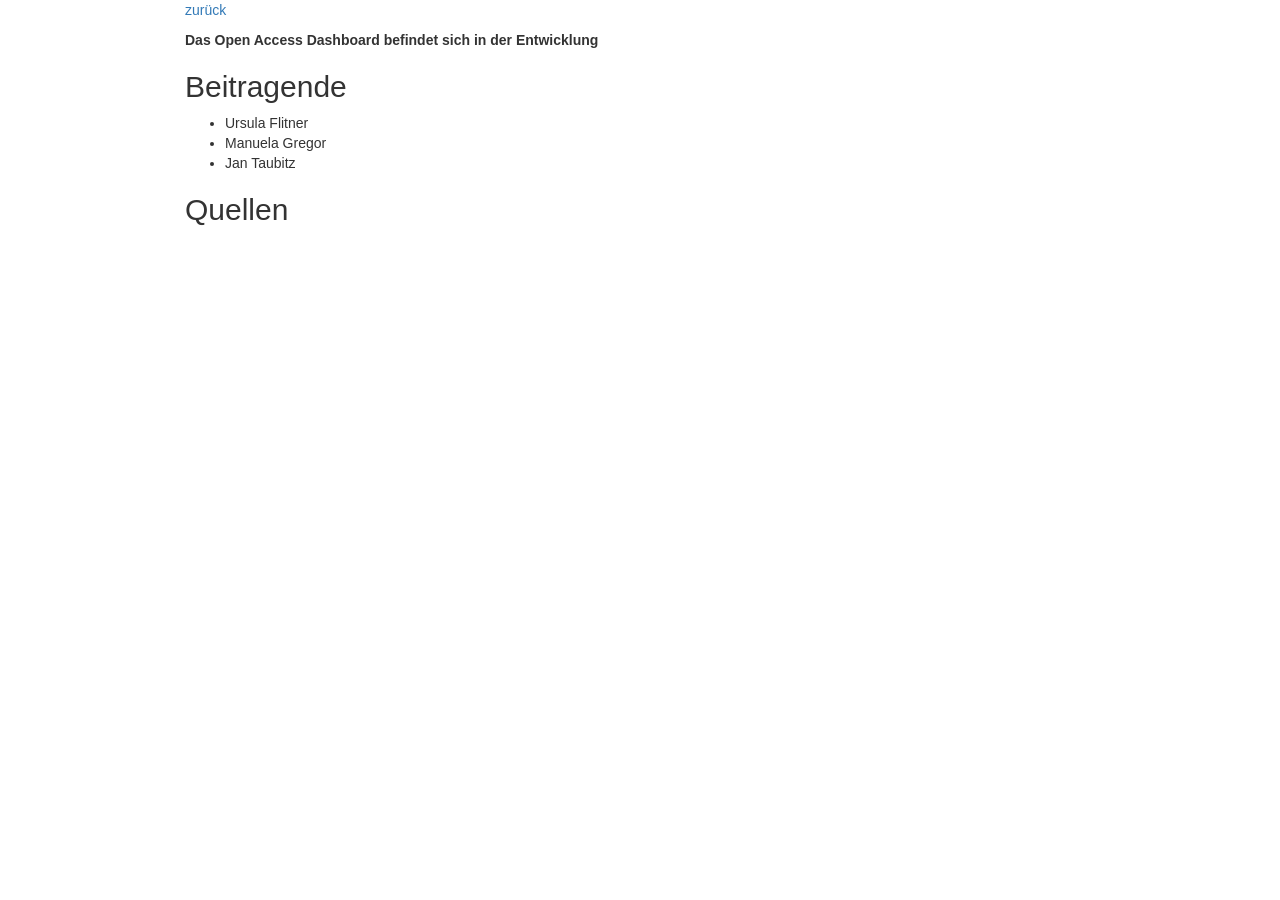
==== about.html @ aa1d2370 "navbar" ====
<!DOCTYPE html>

<html>

<head>

<meta charset="utf-8" />
<meta name="generator" content="pandoc" />
<meta http-equiv="X-UA-Compatible" content="IE=EDGE" />




<title>about.utf8</title>

<script src="[data-uri]"></script>
<script src="[data-uri]"></script>
<meta name="viewport" content="width=device-width, initial-scale=1" />
<link href="data:text/css,html%7Bfont%2Dfamily%3Asans%2Dserif%3B%2Dwebkit%2Dtext%2Dsize%2Dadjust%3A100%25%3B%2Dms%2Dtext%2Dsize%2Dadjust%3A100%25%7Dbody%7Bmargin%3A0%7Darticle%2Caside%2Cdetails%2Cfigcaption%2Cfigure%2Cfooter%2Cheader%2Chgroup%2Cmain%2Cmenu%2Cnav%2Csection%2Csummary%7Bdisplay%3Ablock%7Daudio%2Ccanvas%2Cprogress%2Cvideo%7Bdisplay%3Ainline%2Dblock%3Bvertical%2Dalign%3Abaseline%7Daudio%3Anot%28%5Bcontrols%5D%29%7Bdisplay%3Anone%3Bheight%3A0%7D%5Bhidden%5D%2Ctemplate%7Bdisplay%3Anone%7Da%7Bbackground%2Dcolor%3Atransparent%7Da%3Aactive%2Ca%3Ahover%7Boutline%3A0%7Dabbr%5Btitle%5D%7Bborder%2Dbottom%3A1px%20dotted%7Db%2Cstrong%7Bfont%2Dweight%3A700%7Ddfn%7Bfont%2Dstyle%3Aitalic%7Dh1%7Bmargin%3A%2E67em%200%3Bfont%2Dsize%3A2em%7Dmark%7Bcolor%3A%23000%3Bbackground%3A%23ff0%7Dsmall%7Bfont%2Dsize%3A80%25%7Dsub%2Csup%7Bposition%3Arelative%3Bfont%2Dsize%3A75%25%3Bline%2Dheight%3A0%3Bvertical%2Dalign%3Abaseline%7Dsup%7Btop%3A%2D%2E5em%7Dsub%7Bbottom%3A%2D%2E25em%7Dimg%7Bborder%3A0%7Dsvg%3Anot%28%3Aroot%29%7Boverflow%3Ahidden%7Dfigure%7Bmargin%3A1em%2040px%7Dhr%7Bheight%3A0%3B%2Dwebkit%2Dbox%2Dsizing%3Acontent%2Dbox%3B%2Dmoz%2Dbox%2Dsizing%3Acontent%2Dbox%3Bbox%2Dsizing%3Acontent%2Dbox%7Dpre%7Boverflow%3Aauto%7Dcode%2Ckbd%2Cpre%2Csamp%7Bfont%2Dfamily%3Amonospace%2Cmonospace%3Bfont%2Dsize%3A1em%7Dbutton%2Cinput%2Coptgroup%2Cselect%2Ctextarea%7Bmargin%3A0%3Bfont%3Ainherit%3Bcolor%3Ainherit%7Dbutton%7Boverflow%3Avisible%7Dbutton%2Cselect%7Btext%2Dtransform%3Anone%7Dbutton%2Chtml%20input%5Btype%3Dbutton%5D%2Cinput%5Btype%3Dreset%5D%2Cinput%5Btype%3Dsubmit%5D%7B%2Dwebkit%2Dappearance%3Abutton%3Bcursor%3Apointer%7Dbutton%5Bdisabled%5D%2Chtml%20input%5Bdisabled%5D%7Bcursor%3Adefault%7Dbutton%3A%3A%2Dmoz%2Dfocus%2Dinner%2Cinput%3A%3A%2Dmoz%2Dfocus%2Dinner%7Bpadding%3A0%3Bborder%3A0%7Dinput%7Bline%2Dheight%3Anormal%7Dinput%5Btype%3Dcheckbox%5D%2Cinput%5Btype%3Dradio%5D%7B%2Dwebkit%2Dbox%2Dsizing%3Aborder%2Dbox%3B%2Dmoz%2Dbox%2Dsizing%3Aborder%2Dbox%3Bbox%2Dsizing%3Aborder%2Dbox%3Bpadding%3A0%7Dinput%5Btype%3Dnumber%5D%3A%3A%2Dwebkit%2Dinner%2Dspin%2Dbutton%2Cinput%5Btype%3Dnumber%5D%3A%3A%2Dwebkit%2Douter%2Dspin%2Dbutton%7Bheight%3Aauto%7Dinput%5Btype%3Dsearch%5D%7B%2Dwebkit%2Dbox%2Dsizing%3Acontent%2Dbox%3B%2Dmoz%2Dbox%2Dsizing%3Acontent%2Dbox%3Bbox%2Dsizing%3Acontent%2Dbox%3B%2Dwebkit%2Dappearance%3Atextfield%7Dinput%5Btype%3Dsearch%5D%3A%3A%2Dwebkit%2Dsearch%2Dcancel%2Dbutton%2Cinput%5Btype%3Dsearch%5D%3A%3A%2Dwebkit%2Dsearch%2Ddecoration%7B%2Dwebkit%2Dappearance%3Anone%7Dfieldset%7Bpadding%3A%2E35em%20%2E625em%20%2E75em%3Bmargin%3A0%202px%3Bborder%3A1px%20solid%20silver%7Dlegend%7Bpadding%3A0%3Bborder%3A0%7Dtextarea%7Boverflow%3Aauto%7Doptgroup%7Bfont%2Dweight%3A700%7Dtable%7Bborder%2Dspacing%3A0%3Bborder%2Dcollapse%3Acollapse%7Dtd%2Cth%7Bpadding%3A0%7D%40media%20print%7B%2A%2C%3Aafter%2C%3Abefore%7Bcolor%3A%23000%21important%3Btext%2Dshadow%3Anone%21important%3Bbackground%3A0%200%21important%3B%2Dwebkit%2Dbox%2Dshadow%3Anone%21important%3Bbox%2Dshadow%3Anone%21important%7Da%2Ca%3Avisited%7Btext%2Ddecoration%3Aunderline%7Da%5Bhref%5D%3Aafter%7Bcontent%3A%22%20%28%22%20attr%28href%29%20%22%29%22%7Dabbr%5Btitle%5D%3Aafter%7Bcontent%3A%22%20%28%22%20attr%28title%29%20%22%29%22%7Da%5Bhref%5E%3D%22javascript%3A%22%5D%3Aafter%2Ca%5Bhref%5E%3D%22%23%22%5D%3Aafter%7Bcontent%3A%22%22%7Dblockquote%2Cpre%7Bborder%3A1px%20solid%20%23999%3Bpage%2Dbreak%2Dinside%3Aavoid%7Dthead%7Bdisplay%3Atable%2Dheader%2Dgroup%7Dimg%2Ctr%7Bpage%2Dbreak%2Dinside%3Aavoid%7Dimg%7Bmax%2Dwidth%3A100%25%21important%7Dh2%2Ch3%2Cp%7Borphans%3A3%3Bwidows%3A3%7Dh2%2Ch3%7Bpage%2Dbreak%2Dafter%3Aavoid%7D%2Enavbar%7Bdisplay%3Anone%7D%2Ebtn%3E%2Ecaret%2C%2Edropup%3E%2Ebtn%3E%2Ecaret%7Bborder%2Dtop%2Dcolor%3A%23000%21important%7D%2Elabel%7Bborder%3A1px%20solid%20%23000%7D%2Etable%7Bborder%2Dcollapse%3Acollapse%21important%7D%2Etable%20td%2C%2Etable%20th%7Bbackground%2Dcolor%3A%23fff%21important%7D%2Etable%2Dbordered%20td%2C%2Etable%2Dbordered%20th%7Bborder%3A1px%20solid%20%23ddd%21important%7D%7D%40font%2Dface%7Bfont%2Dfamily%3A%27Glyphicons%20Halflings%27%3Bsrc%3Aurl%28data%3Aapplication%2Fvnd%2Ems%2Dfontobject%3Bbase64%2Cn04AAEFNAAACAAIABAAAAAAABQAAAAAAAAABAJABAAAEAExQAAAAAAAAAAIAAAAAAAAAAAEAAAAAAAAAJxJ%[base64]%2FSEdmjKHUbyow8ATBE40IvWA3vTu8LiABDQ%2BpexwUMcm1SMnNryctQSiI1K5ZnbOlXKmnVV5YvRe6RnNMFNCOs1KNVpn6yZhCJkRtVRNzEufeIq7HgSrcx4S8h%2Fv4vnrrKc6oCNxmSk2uKlZQHBii6iKFoH0746ThvkO1kJHlxjrkxs%2BLWORaDQBEtiYJIR5IB9Bi1UyL4Rmr0BNigNkMzlKQmnofBHviqVzUxwdMb3NdCn69hy%2BpRYVKGVS%2F1tnsqv4LL7wCCPZZAZPT4aCShHjHJVNuXbmMrY5LeQaGnvAkXlVrJgKRAUdFjrWEah9XebPeQMj7KS7DIBAFt8ycgC5PLGUOHSE3ErGZCiViNLL5ZARfywnCoZaKQCu6NuFX42AEeKtKUGnr%2FCm2Cy8tpFhBPMW5Fxi4Qm4TkDWh4IWFDClhU2hRWosUWqcKLlgyXB%2BlSHaWaHiWlBAR8SeSgSPCQxdVQgzUixWKSTrIQEbU94viDctkvX%2BVSjJuUmV8L4CXShI11esnp0pjWNZIyxKHS4wVQ2ime1P4RnhvGw0aDN1OLAXGERsB7buFpFGGBAre4QEQR0HOIO5oYH305G%2BKspT%2FFupEGGafCCwxSe6ZUa%2B073rXHnNdVXE6eWvibUS27XtRzkH838mYLMBmYysZTM0EM3A1fbpCBYFccN1B%2FEnCYu%2FTgCGmr7bMh8GfYL%2BBfcLvB0gRagC09w9elfldaIy%2FhNCBLRgBgtCC7jAF63wLSMAfbfAlEggYU0bUA7ACCJmTDpEmJtI78w4%2FBO7dN7JR7J7ZvbYaUbaILSQsRBiF3HGk5fEg6p9unwLvn98r%2BvnsV%2B372uf1xBLq4qU%2F45fTuqaAP%2BpssmCCCTF0mhEow8ZXZOS8D7Q85JsxZ%2BAzok7B7O%2Ff6J8AzYBySZQB%2FQHYUSA%2BEeQhEWiS6AIQzgcsDiER4MjgMBAWDV4AgQ3g1eBgIdweCQmCjJEMkJ%2BPKRWyFHHmg1Wi%2F6xzUgA0LREoKJChwnQa9B%2B5RQZRB3IlBlkAnxyQNaANwHMowzlYSMCBgnbpzvqpl0iTJNCQidDI9ZrSYNIRBhHtUa5YHMHxyGEik9hDE0AKj72AbTCaxtHPUaKZdAZSnQTyjGqGLsmBStCejApUhg4uBMU6mATujEl%2BKdDPbI6Ag4vLr%2BhjY6lbjBeoLKnZl0UZgRX8gTySOeynZVz1wOq7e1hFGYIq%2BMhrGxDLak0PrwYzSXtcuyhXEhwOYofiW%2BEcI%2Fjw8P6IY6ed%2BetAbuqKp5QIapT77LnAe505lMuqL79a0ut4rWexzFttsOsLDy7zvtQzcq3U1qabe7tB0wHWVXji%2BzDbo8x8HyIRUbXnwUcklFv51fvTymiV%2BMXLSmGH9d9%2BaXpD5X6lao41anWGig7IwIdnoBY2ht%2FpO9mClLo4NdXHAsefqWUKlXJkbqPOFhMoR4aiA1BXqhRNbB2Xwi%2B7u%2FjpAoOpKJ0UX24EsrzMfHXViakCNcKjBxuQX8BO0ZqjJ3xXzf%2B61t2VXOSgJ8xu65QKgtN6FibPmPYsXbJRHHqbgATcSZxBqGiDiU4NNNsYBsKD0MIP%2FOfKnlk%2FLkaid%[base64]%2FgFtuW0wR4cgd%2BZKesSV7QkNE2kw6AV4hoIuC02LGmTomyf8PiO6CZzOTLTPQ%2BHW06H%2Btx%2BbQ8LmDYg1pTFrp2oJXgkZTyeRJZM0C8aE2LpFrNVDuhARsN543%2FFV6klQ6Tv1OoZGXLv0igKrl%2FCmJxRmX7JJbJ998VSIPQRyDBICzl4JJlYHbdql30NvYcOuZ7a10uWRrgoieOdgIm4rlq6vNOQBuqESLbXG5lzdJGHw2m0sDYmODXbYGTfSTGRKpssTO95fothJCjUGQgEL4yKoGAF%2F0SrpUDNn8CBgBcSDQByAeNkCXp4S4Ro2Xh4OeaGRgR66PVOsU8bc6TR5%[base64]%2F1SgRCJ1dk4UdBT7OoyuNgLs0oCd8RnrEIb6QdMxT2QjD4zMrJkfgx5aDMcA4orsTtKCqWb%2FVeyceqa5OGSmB28YwH4rFbkQaLoUN8OQQYnD3w2eXpI4ScQfbCUZiJ4yMOIKLyyTc7BQ4uXUw6Ee6%2FxM%2B4Y67ngNBknxIPwuppgIhFcwJyr6EIj%2BLzNj%2FmfR2vhhRlx0BILZoAYruF0caWQ7YxO66UmeguDREAFHYuC7HJviRgVO6ruJH59h%2FC%2FPkgSle8xNzZJULLWq9JMDTE2fjGE146a1Us6PZDGYle6ldWRqn%2FpdpgHKNGrGIdkRK%2BKPETT9nKT6kLyDI8xd9A1FgWmXWRAIHwZ37WyZHOVyCadJEmMVz0MadMjDrPho%2BEIochkVC2xgGiwwsQ6DMv2P7UXqT4x7CdcYGId2BJQQa85EQKmCmwcRejQ9Bm4oATENFPkxPXILHpMPUyWTI5rjNOsIlmEeMbcOCEqInpXACYQ9DDxmFo9vcmsDblcMtg4tqBerNngkIKaFJmrQAPnq1dEzsMXcwjcHdfdCibcAxxA%2Bq%2Fj9m3LM%2FO7WJka4tSidVCjsvo2lQ%2F2ewyoYyXwAYyr2PlRoR5MpgVmSUIrM3PQxXPbgjBOaDQFIyFMJvx3Pc5RSYj12ySVF9fwFPQu2e2KWVoL9q3Ayv3IzpGHUdvdPdrNUdicjsTQ2ISy7QU3DrEytIjvbzJnAkmANXjAFERA0MUoPF3%2F5KFmW14bBNOhwircYgMqoDpUMcDtCmBE82QM2YtdjVLB4kBuKho%2FbcwQdeboqfQartuU3CsCf%2BcXkgYAqp%2F0Ee3RorAZt0AvvOCSI4JICIlGlsV0bsSid%2FNIEALAAzb6HAgyWHBps6xAOwkJIGcB82CxRQq4sJf3FzA70A%2BTRqcqjEMETCoez3mkPcpnoALs0ugJY8kQwrC%[base64]%2FWDHA60cYFaI%2FPjpzquUqdaYGcIq%2BmLez3WLFFCtNBN2QJcrlcoELgiPku5R5dSlJFaCEqEZle1AQzAKC%2B1SotMcBNyQUFuRHRF6OlimSBgjZeTBCwLyc6A%2BP%2FoFRchXTz5ADknYJHxzrJ5pGuIKRQISU6WyKTBBjD8WozmVYWIsto1AS5rxzKlvJu4E%2FvwOiKxRtCWsDM%2BeTHUrmwrCK5BIfMzGkD%2B0Fk5LzBs0jMYXktNDblB06LMNJ09U8pzSLmo14MS0OMjcdrZ31pyQqxJJpRImlSvfYAK8inkYU52QY2FPEVsjoWewpwhRp5yAuNpkqhdb7ku9Seefl2D0B8SMTFD90xi4CSOwwZy9IKkpMtI3FmFUg3%2FkFutpQGNc3pCR7gvC4sgwbupDu3DyEN%2BW6YGLNM21jpB49irxy9BSlHrVDlnihGKHwPrbVFtc%2Bh1rVQKZduxIyojccZIIcOCmhEnC7UkY68WXKQgLi2JCDQkQWJRQuk60hZp0D3rtCTINSeY9Ej2kIKYfGxwOs4j9qMM7fYZiipzgcf7TamnehqdhsiMiCawXnz4xAbyCkLAx5EGbo3Ax1u3dUIKnTxIaxwQTHehPl3V491H0%2BbC5zgpGz7Io%2BmjdhKlPJ01EeMpM7UsRJMi1nGjmJg35i6bQBAAxjO%2FENJubU2mg3ONySEoWklCwdABETcs7ck3jgiuU9pcKKpbgn%2B3YlzV1FzIkB6pmEDOSSyDfPPlQskznctFji0kpgZjW5RZe6x9kYT4KJcXg0bNiCyif%2BpZACCyRMmYsfiKmN9tSO65F0R2OO6ytlEhY5Sj6uRKfFxw0ijJaAx%2Fk3QgnAFSq27%2F2i4GEBA%2BUvTJKK%2F9eISNvG46Em5RZfjTYLdeD8kdXHyrwId%2FDQZUaMCY4gGbke2C8vfjgV%2FY9kkRQOJIn%2FxM9INZSpiBnqX0Q9GlQPpPKAyO5y%2BW5NMPSRdBCUlmuxl40ZfMCnf2Cp044uI9WLFtCi4YVxKjuRCOBWIb4XbIsGdbo4qtMQnNOQz4XDSui7W%2FN6l54qOynCqD3DpWQ%2BmpD7C40D8BZEWGJX3tlAaZBMj1yjvDYKwCJBa201u6nBKE5UE%2B7QSEhCwrXfbRZylAaAkplhBWX50dumrElePyNMRYUrC99UmcSSNgImhFhDI4BXjMtiqkgizUGCrZ8iwFxU6fQ8GEHCFdLewwxYWxgScAYMdMLmcZR6b7rZl95eQVDGVoUKcRMM1ixXQtXNkBETZkVVPg8LoSrdetHzkuM7DjZRHP02tCxA1fmkXKF3VzfN1pc1cv%2F8lbTIkkYpqKM9VOhp65ktYk%2BQ46myFWBapDfyWUCnsnI00QTBQmuFjMZTcd0V2NQ768Fhpby04k2IzNR1wKabuGJqYWwSly6ocMFGTeeI%2BejsWDYgEvr66QgqdcIbFYDNgsm0x9UHY6SCd5%2B7tpsLpKdvhahIDyYmEJQCqMqtCF6UlrE5GXRmbu%[base64]%2FiOmsLtHSWNUWEGk9hScMPShasUA1AcHOtRZlqMeQ0OzYS9vQvYUjOLrzP07BUAFikcJNMi7gIxEw4pL1G54TcmmmoAQ5s7TGWErJZ2Io4yQ0ljRYhL8H5e62oDtLF8aDpnIvZ5R3GWJyAugdiiJW9hQAVTsnCBHhwu7rkBlBX6r3b7ejEY0k5GGeyKv66v%2B6dg7mcJTrWHbtMywbedYqCQ0FPwoytmSWsL8WTtChZCKKzEF7vP6De4x2BJkkniMgSdWhbeBSLtJZR9CTHetK1xb34AYIJ37OegYIoPVbXgJ%2FqDQK%2BbfCtxQRVKQu77WzOoM6SGL7MaZwCGJVk46aImai9fmam%2BWpHG%2B0BtQPWUgZ7RIAlPq6lkECUhZQ2gqWkMYKcYMYaIc4gYCDFHYa2d1nzp3%2BJ1eCBay8IYZ0wQRKGAqvCuZ%2FUgbQPyllosq%2BXtfKIZOzmeJqRazpmmoP%2F76YfkjzV2NlXTDSBYB04SVlNQsFTbGPk1t%2FI4Jktu0XSgifO2ozFOiwd%2F0SssJDn0dn4xqk4GDTTKX73%2FwQyBLdqgJ%2BWx6AQaba3BA9CKEzjtQYIfAsiYamapq80LAamYjinlKXUkxdpIDk0puXUEYzSalfRibAeDAKpNiqQ0FTwoxuGYzRnisyTotdVTclis1LHRQCy%2FqqL8oUaQzWRxilq5Mi0IJGtMY02cGLD69vGjkj3p6pGePKI8bkBv5evq8SjjyU04vJR2cQXQwSJyoinDsUJHCQ50jrFTT7yRdbdYQMB3MYCb6uBzJ9ewhXYPAIZSXfeEQBZZ3GPN3Nbhh%2FwkvAJLXnQMdi5NYYZ5GHE400GS5rXkOZSQsdZgIbzRnF9ueLnsfQ47wHAsirITnTlkCcuWWIUhJSbpM3wWhXNHvt2xUsKKMpdBSbJnBMcihkoDqAd1Zml%2FR4yrzow1Q2A5G%2Bkzo%2FRhRxQS2lCSDRV8LlYLBOOoo1bF4jwJAwKMK1tWLHlu9i0j4Ig8qVm6wE1DxXwAwQwsaBWUg2pOOol2dHxyt6npwJEdLDDVYyRc2D0HbcbLUJQj8gPevQBUBOUHXPrsAPBERICpnYESeu2OHotpXQxRGlCCtLdIsu23MhZVEoJg8Qumj%2FUMMc34IBqTKLDTp76WzL%2FdMjCxK7MjhiGjeYAC%2Fkj%2FjY%2FRde7hpSM1xChrog6yZ7OWTuD56xBJnGFE%2BpT2ElSyCnJcwVzCjkqeNLfMEJqKW0G7OFIp0G%2B9mh50I9o8k1tpCY0xYqFNIALgIfc2me4n1bmJnRZ89oepgLPT0NTMLNZsvSCZAc3TXaNB07vail36%2FdBySis4m9%2FDR8izaLJW6bWCkVgm5T%2Bius3ZXq4xI%2BGnbveLbdRwF2mNtsrE0JjYc1AXknCOrLSu7Te%2Fr4dPYMCl5qtiHNTn%2BTPbh1jCBHH%2BdMJNhwNgs3nT%2BOhQoQ0vYif56BMG6WowAcHR3DjQolxLzyVekHj00PBAaW7IIAF1EF%2BuRIWyXjQMAs2chdpaKPNaB%2BkSezYt0%2BCA04sOg5vx8Fr7Ofa9sUv87h7SLAUFSzbetCCZ9pmyLt6l6%2FTzoA1%2FZBG9bIUVHLAbi%2FkdBFgYGyGwRQGBpkqCEg2ah9UD6EedEcEL3j4y0BQQCiExEnocA3SZboh%2Bepgd3YsOkHskZwPuQ5OoyA0fTA5AXrHcUOQF%2BzkJHIA7PwCDk1gGVmGUZSSoPhNf%2BTklauz98QofOlCIQ%2FtCD4dosHYPqtPCXB3agggQQIqQJsSkB%2Bqn0rkQ1toJjON%2FOtCIB9RYv3PqRA4C4U68ZMlZn6BdgEvi2ziU%2BTQ6NIw3ej%2BAtDwMGEZk7e2IjxUWKdAxyaw9OCwSmeADTPPleyk6UhGDNXQb%2B%2BW6Uk4q6F7%2Frg6WVTo82IoCxSIsFDrav4EPHphD3u4hR53WKVvYZUwNCCeM4PMBWzK%2BEfIthZOkuAwPo5C5jgoZgn6dUdvx5rIDmd58cXXdKNfw3l%2BwM2UjgrDJeQHhbD7HW2QDoZMCujgIUkk5Fg8VCsdyjOtnGRx8wgKRPZN5dR0zPUyfGZFVihbFRniXZFOZGKPnEQzU3AnD1KfR6weHW2XS6KbPJxUkOTZsAB9vTVp3Le1F8q5l%2BDMcLiIq78jxAImD2pGFw0VHfRatScGlK6SMu8leTmhUSMy8Uhdd6xBiH3Gdman4tjQGLboJfqz6fL2WKHTmrfsKZRYX6BTDjDldKMosaSTLdQS7oDisJNqAUhw1PfTlnacCO8vl8706Km1FROgLDmudzxg%2BEWTiArtHgLsRrAXYWdB0NmToNCJdKm0KWycZQqb%2BMw76Qy29iQ5up%2FX7oyw8QZ75kP5F6iJAJz6KCmqxz8fEa%2FxnsMYcIO%2FvEkGRuMckhr4rIeLrKaXnmIzlNLxbFspOphkcnJdnz%2FChp%2FVlpj2P7jJQmQRwGnltkTV5dbF9fE3%2FfxoSqTROgq9wFUlbuYzYcasE0ouzBo%2BdDCDzxKAfhbAZYxQiHrLzV2iVexnDX%2FQnT1fsT%2Fxuhu1ui5qIytgbGmRoQkeQooO8eJNNZsf0iALur8QxZFH0nCMnjerYQqG1pIfjyVZWxhVRznmmfLG00BcBWJE6hzQWRyFknuJnXuk8A5FRDCulwrWASSNoBtR%2BCtGdkPwYN2o7DOw%2FVGlCZPusRBFXODQdUM5zeHDIVuAJBLqbO%2Ff9Qua%2BpDqEPk230Sob9lEZ8BHiCorjVghuI0lI4JDgHGRDD%2FprQ84B1pVGkIpVUAHCG%2Biz3Bn3qm2AVrYcYWhock4jso5%2BJ7HfHVj4WMIQdGctq3psBCVVzupQOEioBGA2Bk%2BUILT7%2BVoX5mdxxA5fS42gISQVi%2FHTzrgMxu0fY6hE1ocUwwbsbWcezrY2n6S8%2F6cxXkOH4prpmPuFoikTzY7T85C4T2XYlbxLglSv2uLCgFv8Quk%2FwdesUdWPeHYIH0R729JIisN9Apdd4eB10aqwXrPt%2BSu9mA8k8n1sjMwnfsfF2j3jMUzXepSHmZ%2FBfqXvzgUNQQWOXO8YEuFBh4QTYCkOAPxywpYu1VxiDyJmKVcmJPGWk%2Fgc3Pov02StyYDahwmzw3E1gYC9wkupyWfDqDSUMpCTH5e5N8B%2F%2FlHiMuIkTNw4USHrJU67bjXGqNav6PBuQSoqTxc8avHoGmvqNtXzIaoyMIQIiiUHIM64cXieouplhNYln7qgc4wBVAYR104kO%2BCvKqsg4yIUlFNThVUAKZxZt1XA34h3TCUUiXVkZ0w8Hh2R0Z5L0b4LZvPd%2Fp1gi%2F07h8qfwHrByuSxglc9cI4QIg2oqvC%2Fqm0i7tjPLTgDhoWTAKDO2ONW5oe%2B%2FeKB9vZB8K6C25yCZ9RFVMnb6NRdRjyVK57CHHSkJBfnM2%2Fj4ODUwRkqrtBBCrDsDpt8jhZdXoy%2F1BCqw3sSGhgGGy0a5Jw6BP%2FTExoCmNFYjZl248A0osgPyGEmRA%2BfAsqPVaNAfytu0vuQJ7rk3J4kTDTR2AlCHJ5cls26opZM4w3jMULh2YXKpcqGBtuleAlOZnaZGbD6DHzMd6i2oFeJ8z9XYmalg1Szd%2FocZDc1C7Y6vcALJz2lYnTXiWEr2wawtoR4g3jvWUU2Ngjd1cewtFzEvM1NiHZPeLlIXFbBPawxNgMwwAlyNSuGF3zizVeOoC9bag1qRAQKQE%2FEZBWC2J8mnXAN2aTBboZ7HewnObE8CwROudZHmUM5oZ%2FUgd%2FJZQK8lvAm43uDRAbyW8gZ%2BZGq0EVerVGUKUSm%2FIdn8AQHdR4m7bue88WBwft9mSCeMOt1ncBwziOmJYI2ZR7ewNMPiCugmSsE4EyQ%2BQATJG6qORMGd4snEzc6B4shPIo4G1T7PgSm8PY5eUkPdF8JZ0VBtadbHXoJgnEhZQaODPj2gpODKJY5Yp4DOsLBFxWbvXN755KWylJm%2BoOd4zEL9Hpubuy2gyyfxh8oEfFutnYWdfB8PdESLWYvSqbElP9qo3u6KTmkhoacDauMNNjj0oy40DFV7Ql0aZj77xfGl7TJNHnIwgqOkenruYYNo6h724%2BzUQ7%2BvkCpZB%2BpGA562hYQiDxHVWOq0oDQl%2FQsoiY%2BcuI7iWq%2FZIBtHcXJ7kks%2Bh2fCNUPA82BzjnqktNts%2BRLdk1VSu%2BtqEn7QZCCsvEqk6FkfiOYkrsw092J8jsfIuEKypNjLxrKA9kiA19mxBD2suxQKCzwXGws7kEJvlhUiV9tArLIdZW0IORcxEzdzKmjtFhsjKy%2F44XYXdI5noQoRcvjZ1RMPACRqYg2V1%2BOwOepcOknRLLFdYgTkT5UApt%2FJhLM3jeFYprZV%2BZow2g8fP%2BU68hkKFWJj2yBbKqsrp25xkZX1DAjUw52IMYWaOhab8Kp05VrdNftqwRrymWF4OQSjbdfzmRZirK8FMJELEgER2PHjEAN9pGfLhCUiTJFbd5LBkOBMaxLr%2FA1SY9dXFz4RjzoU9ExfJCmx%2FI9FKEGT3n2cmzl2X42L3Jh%2BAbQq6sA%2BSs1kitoa4TAYgKHaoybHUDJ51oETdeI%2F9ThSmjWGkyLi5QAGWhL0BG1UsTyRGRJOldKBrYJeB8ljLJHfATWTEQBXBDnQexOHTB%2BUn44zExFE4vLytcu5NwpWrUxO%2F0ZICUGM7hGABXym0V6ZvDST0E370St9MIWQOTWngeoQHUTdCJUP04spMBMS8LSker9cReVQkULFDIZDFPrhTzBl6sed9wcZQTbL%2BBDqMyaN3RJPh%2Fanbx%2BIv%2BqgQdAa3M9Z5JmvYlh4qop%2BHo1F1W5gbOE9YKLgAnWytXElU4G8GtW47lhgFE6gaSs%2Bgs37sFvi0PPVvA5dnCBgILTwoKd%2F%2BDoL9F6inlM7H4rOTzD79KJgKlZO%2FZgt22UsKhrAaXU5ZcLrAglTVKJEmNJvORGN1vqrcfSMizfpsgbIe9zno%2BgBoKVXgIL%2FVI8dB1O5o%2FR3Suez%2FgD7M781ShjKpIIORM%2FnxG%2BjjhhgPwsn2IoXsPGPqYHXA63zJ07M2GPEykQwJBYLK808qYxuIew4frk52nhCsnCYmXiR6CuapvE1IwRB4%2FQftDbEn%2BAucIr1oxrLabRj9q4ae0%2BfXkHnteAJwXRbVkR0mctVSwEbqhJiMSZUp9DNbEDMmjX22m3ABpkrPQQTP3S1sib5pD2VRKRd%2BeNAjLYyT0hGrdjWJZy24OYXRoWQAIhGBZRxuBFMjjZQhpgrWo8SiFYbojcHO8V5DyscJpLTHyx9Fimassyo5U6WNtquUMYgccaHY5amgR3PQzq3ToNM5ABnoB9kuxsebqmYZm0R9qxJbFXCQ1UPyFIbxoUraTJFDpCk0Wk9GaYJKz%2F6oHwEP0Q14lMtlddQsOAU9zlYdMVHiT7RQP3XCmWYDcHCGbVRHGnHuwzScA0BaSBOGkz3lM8CArjrBsyEoV6Ys4qgDK3ykQQPZ3hCRGNXQTNNXbEb6tDiTDLKOyMzRhCFT%2BmAUmiYbV3YQVqFVp9dorv%2BTsLeCykS2b5yyu8AV7IS9cxcL8z4Kfwp%2BxJyYLv1OsxQCZwTB4a8BZ%2F5EdxTBJthApqyfd9u3ifr%2FWILTqq5VqgwMT9SOxbSGWLQJUUWCVi4k9tho9nEsbUh7U6NUsLmkYFXOhZ0kmamaJLRNJzSj%2Fqn4Mso6zb6iLLBXoaZ6AqeWCjHQm2lztnejYYM2eubnpBdKVLORZhudH3JF1waBJKA9%2BW8EhMj3Kzf0L4vi4k6RoHh3Z5YgmSZmk6ns4fjScjAoL8GoOECgqgYEBYUGFVO4FUv4%2FYtowhEmTs0vrvlD%2FCrisnoBNDAcUi%2FteY7OctFlmARQzjOItrrlKuPO6E2Ox93L4O%2F4DcgV%2FdZ7qR3VBwVQxP1GCieA4RIpweYJ5FoYrHxqRBdJjnqbsikA2Ictbb8vE1GYIo9dacK0REgDX4smy6GAkxlH1yCGGsk%2BtgiDhNKuKu3yNrMdxafmKTF632F8Vx4BNK57GvlFisrkjN9WDAtjsWA0ENT2e2nETUb%2Fn7qwhvGnrHuf5bX6Vh%2Fn3xffU3PeHdR%2BFA92i6ufT3AlyAREoNDh6chiMWTvjKjHDeRhOa9YkOQRq1vQXEMppAQVwHCuIcV2g5rBn6GmZZpTR7vnSD6ZmhdSl176gqKTXu5E%2BYbfL0adwNtHP7dT7t7b46DVZIkzaRJOM%2BS6KcrzYVg%2BT3wSRFRQashjfU18NutrKa%2F7PXbtuJvpIjbgPeqd%2BpjmRw6YKpnANFSQcpzTZgpSNJ6J7uiagAbir%2F8tNXJ%2FOsOnRh6iuIexxrmkIneAgz8QoLmiaJ8sLQrELVK2yn3wOHp57BAZJhDZjTBzyoRAuuZ4eoxHruY1pSb7qq79cIeAdOwin4GdgMeIMHeG%2BFZWYaiUQQyC5b50zKjYw97dFjAeY2I4Bnl105Iku1y0lMA1ZHolLx19uZnRdILcXKlZGQx%2FGdEqSsMRU1BIrFqRcV1qQOOHyxOLXEGcbRtAEsuAC2V4K3p5mFJ22IDWaEkk9ttf5Izb2LkD1MnrSwztXmmD%2FQi%2FEmVEFBfiKGmftsPwVaIoZanlKndMZsIBOskFYpDOq3QUs9aSbAAtL5Dbokus2G4%2FasthNMK5UQKCOhU97oaOYNGsTah%2BjfCKsZnTRn5TbhFX8ghg8CBYt%2FBjeYYYUrtUZ5jVij%2Fop7V5SsbA4mYTOwZ46hqdpbB6Qvq3AS2HHNkC15pTDIcDNGsMPXaBidXYPHc6PJAkRh29Vx8KcgX46LoUQBhRM%2B3SW6Opll%2FwgxxsPgKJKzr5QCmwkUxNbeg6Wj34SUnEzOemSuvS2OetRCO8Tyy%2BQbSKVJcqkia%2BGvDefFwMOmgnD7h81TUtMn%2BmRpyJJ349HhAnoWFTejhpYTL9G8N2nVg1qkXBeoS9Nw2fB27t7trm7d%2FQK7Cr4uoCeOQ7%2F8JfKT77KiDzLImESHw%2F0wf73QeHu74hxv7uihi4fTX%2BXEwAyQG3264dwv17aJ5N335Vt9sdrAXhPOAv8JFvzqyYXwfx8WYJaef1gMl98JRFyl5Mv5Uo%2FoVH5ww5OzLFsiTPDns7fS6EURSSWd%2F92BxMYQ8sBaH%2Bj%2BwthQPdVgDGpTfi%2BJQIWMD8xKqULliRH01rTeyF8x8q%2FGBEEEBrAJMPf25UQwi0b8tmqRXY7kIvNkzrkvRWLnxoGYEJsz8u4oOyMp8cHyaybb1HdMCaLApUE%2B%2F7xLIZGP6H9xuSEXp1zLIdjk5nBaMuV%2FyTDRRP8Y2ww5RO6d2D94o%2B6ucWIqUAvgHIHXhZsmDhjVLczmZ3ca0Cb3PpKwt2UtHVQ0BgFJsqqTsnzZPlKahRUkEu4qmkJt%2Bkqdae76ViWe3STan69yaF9%2BfESD2lcQshLHWVu4ovItXxO69bqC5p1nZLvI8NdQB9s9UNaJGlQ5mG947ipdDA0eTIw%2FA1zEdjWquIsQXXGIVEH0thC5M%2BW9pZe7IhAVnPJkYCCXN5a32HjN6nsvokEqRS44tGIs7s2LVTvcrHAF%2BRVmI8L4HUYk4x%2B67AxSMJKqCg8zrGOgvK9kNMdDrNiUtSWuHFpC8%2Fp5qIQrEo%2FH%2B1l%2F0cAwQ2nKmpWxKcMIuHY44Y6DlkpO48tRuUGBWT0FyHwSKO72Ud%2BtJUfdaZ4CWNijzZtlRa8%2BCkmO%2FEwHYfPZFU%2FhzjFWH7vnzHRMo%2BaF9u8qHSAiEkA2HjoNQPEwHsDKOt6hOoK3Ce%2F%2B%2F9boMWDa44I6FrQhdgS7OnNaSzwxWKZMcyHi6LN4WC6sSj0qm2PSOGBTvDs%2FGWJS6SwEN%2FULwpb4LQo9fYjUfSXRwZkynUazlSpvX9e%2BG2zor8l%2BYaMxSEomDdLHGcD6YVQPegTaA74H8%2BV4WvJkFUrjMLGLlvSZQWvi8%2FQA7yzQ8GPno%2F%2F5SJHRP%2FOqKObPCo81s%2F%2B6WgLqykYpGAgQZhVDEBPXWgU%2FWzFZjKUhSFInufPRiMAUULC6T11yL45ZrRoB4DzOyJShKXaAJIBS9wzLYIoCEcJKQW8GVCx4fihqJ6mshBUXSw3wWVj3grrHQlGNGhIDNNzsxQ3M%2BGWn6ASobIWC%2BLbYOC6UpahVO13Zs2zOzZC8z7FmA05JhUGyBsF4tsG0drcggIFzgg%2Fkpf3%2BCnAXKiMgIE8Jk%2FMhpkc8DUJEUzDSnWlQFme3d0sHZDrg7LavtsEX3cHwjCYA17pMTfx8Ajw9hHscN67hyo%2BRJQ4458RmPywXykkVcW688oVUrQhahpPRvTWPnuI0B%2BSkQu7dCyvLRyFYlC1LG1gRCIvn3rwQeINzZQC2KXq31FaR9UmVV2QeGVqBHjmE%2BVMd3b1fhCynD0pQNhCG6%2FWCDbKPyE7NRQzL3BzQAJ0g09aUzcQA6mUp9iZFK6Sbp%2FYbHjo%2B%2B7%2FWj8S4YNa%2BZdqAw1hDrKWFXv9%2BzaXpf8ZTDSbiqsxnwN%2FCzK5tPkOr4tRh2kY3Bn9JtalbIOI4b3F7F1vPQMfoDcdxMS8CW9m%2FNCW%2FHILTUVWQIPiD0j1A6bo8vsv6P1hCESl2abrSJWDrq5sSzUpwoxaCU9FtJyYH4QFMxDBpkkBR6kn0LMPO%2B5EJ7Z6bCiRoPedRZ%2FP0SSdii7ZnPAtVwwHUidcdyspwncz5uq6vvm4IEDbJVLUFCn%2FLvIHfooUBTkFO130FC7CmmcrKdgDJcid9mvVzsDSibOoXtIf9k6ABle3PmIxejodc4aob0QKS432srrCMndbfD454q52V01G4q913mC5HOsTzWF4h2No1av1VbcUgWAqyoZl%2B11PoFYnNv2HwAODeNRkHj%2B8SF1fcvVBu6MrehHAZK1Gm69ICcTKizykHgGFx7QdowTVAsYEF2tVc0Z6wLryz2FI1sc5By2znJAAmINndoJiB4sfPdPrTC8RnkW7KRCwxC6YvXg5ahMlQuMpoCSXjOlBy0Kij%2BbsCYPbGp8BdCBiLmLSAkEQRaieWo1SYvZIKJGj9Ur%2FeWHjiB7SOVdqMAVmpBvfRiebsFjger7DC%2B8kRFGtNrTrnnGD2GAJb8rQCWkUPYHhwXsjNBSkE6lGWUj5QNhK0DMNM2l%2BkXRZ0KLZaGsFSIdQz%2FHXDxf3%2FTE30%2BDgBKWGWdxElyLccJfEpjsnszECNoDGZpdwdRgCixeg9L4EPhH%2BRptvRMVRaahu4cySjS3P5wxAUCPkmn%2BrhyASpmiTaiDeggaIxYBmtLZDDhiWIJaBgzfCsAGUF1Q1SFZYyXDt9skCaxJsxK2Ms65dmdp5WAZyxik%2FzbrTQk5KmgxCg%2Ff45L0jywebOWUYFJQAJia7XzCV0x89rpp%2Ff3AVWhSPyTanqmik2SkD8A3Ml4NhIGLAjBXtPShwKYfi2eXtrDuKLk4QlSyTw1ftXgwqA2jUuopDl%2B5tfUWZNwBpEPXghzbBggYCw%2Fdhy0ntds2yeHCDKkF%2FYxQjNIL%2FF%2F37jLPHCKBO9ibwYCmuxImIo0ijV2Wbg3kSN2psoe8IsABv3RNFaF9uMyCtCYtqcD%2BqNOhwMlfARQUdJ2tUX%2BMNJqOwIciWalZsmEjt07tfa8ma4cji9sqz%2BQ9hWfmMoKEbIHPOQORbhQRHIsrTYlnVTNvcq1imqmmPDdVDkJgRcTgB8Sb6epCQVmFZe%2BjGDiNJQLWnfx%2BdrTKYjm0G8yH0ZAGMWzEJhUEQ4Maimgf%2Fbkvo8PLVBsZl152y5S8%2BHRDfZIMCbYZ1WDp4yrdchOJw8k6R%2B%2F2pHmydK4NIK2PHdFPHtoLmHxRDwLFb7eB%2BM4zNZcB9NrAgjVyzLM7xyYSY13ykWfIEEd2n5%2FiYp3ZdrCf7fL%2Ben%2BsIJu2W7E30MrAgZBD1rAAbZHPgeAMtKCg3NpSpYQUDWJu9bT3V7tOKv%2BNRiJc8JAKqqgCA%2FPNRBR7ChpiEulyQApMK1AyqcWnpSOmYh6yLiWkGJ2mklCSPIqN7UypWj3dGi5MvsHQ87MrB4VFgypJaFriaHivwcHIpmyi5LhNqtem4q0n8awM19Qk8BOS0EsqGscuuydYsIGsbT5GHnERUiMpKJl4ON7qjB4fEqlGN%2FhCky89232UQCiaeWpDYCJINXjT6xl4Gc7DxRCtgV0i1ma4RgWLsNtnEBRQFqZggCLiuyEydmFd7WlogpkCw5G1x4ft2psm3KAREwVwr1Gzl6RT7FDAqpVal34ewVm3VH4qn5mjGj%2BbYL1NgfLNeXDwtmYSpwzbruDKpTjOdgiIHDVQSb5%2FzBgSMbHLkxWWgghIh9QTFSDILixVwg0Eg1puooBiHAt7DzwJ7m8i8%2Fi%2BjHvKf0QDnnHVkVTIqMvIQImOrzCJwhSR7qYB5gSwL6aWL9hERHCZc4G2%2BJrpgHNB8eCCmcIWIQ6rSdyPCyftXkDlErUkHafHRlkOIjxGbAktz75bnh50dU7YHk%2BMz7wwstg6RFZb%2BTZuSOx1qqP5C66c0mptQmzIC2dlpte7vZrauAMm%2F7RfBYkGtXWGiaWTtwvAQiq2oD4YixPLXE2khB2FRaNRDTk%2B9sZ6K74Ia9VntCpN4BhJGJMT4Z5c5FhSepRCRWmBXqx%2BwhVZC4me4saDs2iNqXMuCl6iAZflH8fscC1sTsy4PHeC%2BXYuqMBMUun5YezKbRKmEPwuK%2BCLzijPEQgfhahQswBBLfg%[base64]%2BRCMlDDbElcjaROLDoualmUIQ88Kekk3iM4OQrADcxi3rJguS4MOIBIgKgXrjd1WkbCdqxJk%2F4efRIFsavZA7KvvJQqp3Iid5Z0NFc5aiMRzGN3vrpBzaMy4JYde3wr96PjN90AYOIbyp6T4zj8LoE66OGcX1Ef4Z3KoWLAUF4BTg7ug%2FAbkG5UNQXAMkQezujSHeir2uTThgd3gpyzDrbnEdDRH2W7U6PeRvBX1ZFMP5RM%2BZu6UUZZD8hDPHldVWntTCNk7To8IeOW9yn2wx0gmurwqC60AOde4r3ETi5pVMSDK8wxhoGAoEX9NLWHIR33VbrbMveii2jAJlrxwytTHbWNu8Y4N8vCCyZjAX%2FpcsfwXbLze2%2BD%2Bu33OGBoJyAAL3jn3RuEcdp5If8O%2Ba4NKWvxOTyDltG0IWoHhwVGe7dKkCWFT%2B%2Btm%2BhaBCikRUUMrMhYKZJKYoVuv%2FbsJzO8DwfVIInQq3g3BYypiz8baogH3r3GwqCwFtZnz4xMjAVOYnyOi5HWbFA8n0qz1OjSpHWFzpQOpvkNETZBGpxN8ybhtqV%2FDMUxd9uFZmBfKXMCn%2FSqkWJyKPnT6lq%2B4zBZni6fYRByJn6OK%2BOgPBGRAJluwGSk4wxjOOzyce%2FPKODwRlsgrVkdcsEiYrqYdXo0Er2GXi2GQZd0tNJT6c9pK1EEJG1zgDJBoTVuCXGAU8BKTvCO%2FcEQ1Wjk3Zzuy90JX4m3O5IlxVFhYkSUwuQB2up7jhvkm%2BbddRQu5F9s0XftGEJ9JSuSk%2BZachCbdU45fEqbugzTIUokwoAKvpUQF%2FCvLbWW5BNQFqFkJg2f30E%2F48StNe5QwBg8zz3YAJ82FZoXBxXSv4QDooDo79NixyglO9AembuBcx5Re3CwOKTHebOPhkmFC7wNaWtoBhFuV4AkEuJ0J%2B1pT0tLkvFVZaNzfhs%2FKd3%2BA9YsImlO4XK4vpCo%2FelHQi%2F9gkFg07xxnuXLt21unCIpDV%2BbbRxb7FC6nWYTsMFF8%2B1LUg4JFjVt3vqbuhHmDKbgQ4e%2BRGizRiO8ky05LQGMdL2IKLSNar0kNG7lHJMaXr5mLdG3nykgj6vB%2FKVijd1ARWkFEf3yiUw1v%2FWaQivVUpIDdSNrrKbjO5NPnxz6qTTGgYg03HgPhDrCFyYZTi3XQw3HXCva39mpLNFtz8AiEhxAJHpWX13gCTAwgm9YTvMeiqetdNQv6IU0hH0G%2BZManTqDLPjyrOse7WiiwOJCG%[base64]%2F6gQKuihPtiUtlCQVPohUgzfezTg8o1b3n9pNZeco1QucaoXe40Fa5JYhqdTspFmxGtW9h5ezLFZs3j%2FN46f%2BS2rjYNC2JySXrnSAFhvAkz9a5L3pza8eYKHNoPrvBRESpxYPJdKVUxBE39nJ1chrAFpy4MMkf0qKgYALctGg1DQI1kIymyeS2AJNT4X240d3IFQb%2F0jQbaHJ2YRK8A%2Bls6WMhWmpCXYG5jqapGs5%2FeOJErxi2%2F2KWVHiPellTgh%2FfNl%2F2KYPKb7DUcAg%2BmCOPQFCiU9Mq%2FWLcU1xxC8aLePFZZlE%2BPCLzf7ey46INWRw2kcXySR9FDgByXzfxiNKwDFbUSMMhALPFSedyjEVM5442GZ4hTrsAEvZxIieSHGSgkwFh%2FnFNdrrFD4tBH4Il7fW6ur4J8Xaz7RW9jgtuPEXQsYk7gcMs2neu3zJwTyUerHKSh1iTBkj2YJh1SSOZL5pLuQbFFAvyO4k1Hxg2h99MTC6cTUkbONQIAnEfGsGkNFWRbuRyyaEZInM5pij73EA9rPIUfU4XoqQpHT9THZkW%2BoKFLvpyvTBMM69tN1Ydwv1LIEhHsC%2BueVG%2Bw%2BkyCPsvV3erRikcscHjZCkccx6VrBkBRusTDDd8847GA7p2Ucy0y0HdSRN6YIBciYa4vuXcAZbQAuSEmzw%2BH%2FAuOx%2BaH%2BtBL88H57D0MsqyiZxhOEQkF%2F8DR1d2hSPMj%2FsNOa5rxcUnBgH8ictv2J%2Bcb4BA4v3MCShdZ2vtK30vAwkobnEWh7rsSyhmos3WC93Gn9C4nnAd%2FPjMMtQfyDNZsOPd6XcAsnBE%2FmRHtHEyJMzJfZFLE9OvQa0i9kUmToJ0ZxknTgdl%2FXPV8xoh0K7wNHHsnBdvFH3sv52lU7UFteseLG%2FVanIvcwycVA7%2BBE1Ulyb20BvwUWZcMTKhaCcmY3ROpvonVMV4N7yBXTL7IDtHzQ4CCcqF66LjF3xUqgErKzolLyCG6Kb7irP%2FMVTCCwGRxfrPGpMMGvPLgJ881PHMNMIO09T5ig7AzZTX%2F5PLlwnJLDAPfuHynSGhV4tPqR3gJ4kg4c06c%2FF1AcjGytKm2Yb5jwMotF7vro4YDLWlnMIpmPg36NgAZsGA0W1spfLSue4xxat0Gdwd0lqDBOgIaMANykwwDKejt5YaNtJYIkrSgu0KjIg0pznY0SCd1qlC6R19g97UrWDoYJGlrvCE05J%2F5wkjpkre727p5PTRX5FGrSBIfJqhJE%2FIS876PaHFkx9pGTH3oaY3jJRvLX9Iy3Edoar7cFvJqyUlOhAEiOSAyYgVEGkzHdug%2BoRHIEOXAExMiTSKU9A6nmRC8mp8iYhwWdP2U%[base64]%2FBQQp1sWlNolpIu4ekxUTBV7NmxOFKEBmmN%2BnA7pvF78%2FRII5ZHA09OAiE%2F66MF6HQ%2BqVEJCHxwymukkNvzqHEh52dULPbVasfQMgTDyBZzx4007YiKdBuUauQOt27Gmy8ISclPmEUCIcuLbkb1mzQSqIa3iE0PJh7UMYQbkpe%2BhXjTJKdldyt2mVPwywoODGJtBV1lJTgMsuSQBlDMwhEKIfrvsxGQjHPCEfNfMAY2oxvyKcKPUbQySkKG6tj9AQyEW3Q5rpaDJ5Sns9ScLKeizPRbvWYAw4bXkrZdmB7CQopCH8NAmqbuciZChHN8lVGaDbCnmddnqO1PQ4ieMYfcSiBE5zzMz%2BJV%2F4eyzrzTEShvqSGzgWimkNxLvUj86iAwcZuIkqdB0VaIB7wncLRmzHkiUQpPBIXbDDLHBlq7vp9xwuC9AiNkIptAYlG7Biyuk8ILdynuUM1cHWJgeB%2BK3wBP%2FineogxkvBNNQ4AkW0hvpBOQGFfeptF2YTR75MexYDUy7Q%2F9uocGsx41O4IZhViw%2F2FvAEuGO5g2kyXBUijAggWM08bRhXg5ijgMwDJy40QeY%2FcQpUDZiIzmvskQpO5G1zyGZA8WByjIQU4jRoFJt56behxtHUUE%2Fom7Rj2psYXGmq3llVOCgGYKNMo4pzwntITtapDqjvQtqpjaJwjHmDzSVGLxMt12gEXAdLi%2FcaHSM3FPRGRf7dB7YC%2BcD2ho6oL2zGDCkjlf%2FDFoQVl8GS%2F56wur3rdV6ggtzZW60MRB3g%2BU1W8o8cvqIpMkctiGVMzXUFI7FacFLrgtdz4mTEr4aRAaQ2AFQaNeG7GX0yOJgMRYFziXdJf24kg%2FgBQIZMG%2FYcPEllRTVNoDYR6oSJ8wQNLuihfw81UpiKPm714bZX1KYjcXJdfclCUOOpvTxr9AAJevTY4HK%2FG7F3mUc3GOAKqh60zM0v34v%2BELyhJZqhkaMA8UMMOU90f8RKEJFj7EqepBVwsRiLbwMo1J2zrE2UYJnsgIAscDmjPjnzI8a719Wxp757wqmSJBjXowhc46QN4RwKIxqEE6E5218OeK7RfcpGjWG1jD7qND%2B%2FGTk6M56Ig4yMsU6LUW1EWE%2BfIYycVV1thldSlbP6ltdC01y3KUfkobkt2q01YYMmxpKRvh1Z48uNKzP%2FIoRIZ%2FF6buOymSnW8gICitpJjKWBscSb9JJKaWkvEkqinAJ2kowKoqkqZftRqfRQlLtKoqvTRDi2vg%2FRrPD%2Fd3a09J8JhGZlEkOM6znTsoMCsuvTmywxTCDhw5dd0GJOHCMPbsj3QLkTE3MInsZsimDQ3HkvthT7U9VA4s6G07sID0FW4SHJmRGwCl%2BMu4xf0ezqeXD2PtPDnwMPo86sbwDV%2B9PWcgFcARUVYm3hrFQrHcgMElFGbSM2A1zUYA3baWfheJp2AINmTJLuoyYD%2FOwA4a6V0ChBN97E8YtDBerUECv0u0TlxR5yhJCXvJxgyM73Bb6pyq0jTFJDZ4p1Am1SA6sh8nADd1hAcGBMfq4d%2FUfwnmBqe0Jun1n1LzrgKuZMAnxA3NtCN7Klf4BH%2B14B7ibBmgt0TGUafVzI4uKlpF7v8NmgNjg90D6QE3tbx8AjSAC%2BOA1YJvclyPKgT27QpIEgVYpbPYGBsnyCNrGz9XUsCHkW1QAHgL2STZk12QGqmvAB0NFteERkvBIH7INDsNW9KKaAYyDMdBEMzJiWaJHZALqDxQDWRntumSDPcplyFiI1oDpT8wbwe01AHhW6%2BvAUUBoGhY3CT2tgwehdPqU%2F4Q7ZLYvhRl%2FogOvR9O2%2BwkkPKW5vCTjD2fHRYXONCoIl4Jh1bZY0ZE1O94mMGn%2FdFSWBWzQ%2FVYk%2BGezi46RgiDv3EshoTmMSlioUK6MQEN8qeyK6FRninyX8ZPeUWjjbMJChn0n%2FyJvrq5bh5UcCAcBYSafTFg7p0jDgrXo2QWLb3WpSOET%2FHh4oSadBTvyDo10IufLzxiMLAnbZ1vcUmj3w7BQuIXjEZXifwukVxrGa9j%2BDXfpi12m1RbzYLg9J2wFergEwOxFyD0%2FJstNK06ZN2XdZSGWxcJODpQHOq4iKqjqkJUmPu1VczL5xTGUfCgLEYyNBCCbMBFT%2FcUP6pE%2FmujnHsSDeWxMbhrNilS5MyYR0nJyzanWXBeVcEQrRIhQeJA6Xt4f2eQESNeLwmC10WJVHqwx8SSyrtAAjpGjidcj1E2FYN0LObUcFQhafUKTiGmHWRHGsFCB%2BHEXgrzJEB5bp0QiF8ZHh11nFX8AboTD0PS4O1LqF8XBks2MpjsQnwKHF6HgaKCVLJtcr0XjqFMRGfKv8tmmykhLRzu%2BvqQ02%2BKpJBjaLt9ye1Ab%2BBbEBhy4EVdIJDrL2naV0o4wU8YZ2Lq04FG1mWCKC%2BUwkXOoAjneU%2FxHplMQo2cXUlrVNqJYczgYlaOEczVCs%2FOCgkyvLmTmdaBJc1iBLuKwmr6qtRnhowngsDxhzKFAi02tf8bmET8BO27ovJKF1plJwm3b0JpMh38%2BxsrXXg7U74QUM8ZCIMOpXujHntKdaRtsgyEZl5MClMVMMMZkZLNxH9%2Bb8fH6%2Bb8Lev30A9TuEVj9CqAdmwAAHBPbfOBFEATAPZ2CS0OH1Pj%2F0Q7PFUcC8hDrxESWdfgFRm%2B7vvWbkEppHB4T%2F1ApWnlTIqQwjcPl0VgS1yHSmD0OdsCVST8CQVwuiew1Y%2Bg3QGFjNMzwRB2DSsAk26cmA8lp2wIU4p93AUBiUHFGOxOajAqD7Gm6NezNDjYzwLOaSXRBYcWipTSONHjUDXCY4mMI8XoVCR%2FRrs%2FJLKXgEx%2BqkmeDlFOD1%2FyTQNDClRuiUyKYCllfMiQiyFkmuTz2vLsBNyRW%2Bxz%2B5FElFxWB28VjYIGZ0Yd%2B5wIjkcoMaggxswbT0pCmckRAErbRlIlcOGdBo4djTNO8FAgQ%2BlT6vPS60BwTRSUAM3ddkEAZiwtEyArrkiDRnS7LJ%2B2hwbzd2YDQagSgACpsovmjil5wfPuXq3GuH0CyE7FK3M4FgRaFoIkaodORrPx1%2BJpI9psyNYIFuJogZa0%2F1AhOWdlHQxdAgbwacsHqPZo8u%2FngAH2GmaTdhYnBfSDbBfh8CHq6Bx5bttP2%2BRdM%2BMAaYaZ0Y%2FADkbNCZuAyAVQa2OcXOeICmDn9Q%2FeFkDeFQg5MgHEDXq%2FtVjj%2Bjtd26nhaaolWxs1ixSUgOBwrDhRIGOLyOVk2%2FBc0UxvseQCO2pQ2i%2BKrfhu%2FWeBovNb5dJxQtJRUDv2mCwYVpNl2efQM9xQHnK0JwLYt%2FU0Wf%2BphiA4uw8G91slC832pmOTCAoZXohg1fewCZqLBhkOUBofBWpMPsqg7XEXgPfAlDo2U5WXjtFdS87PIqClCK5nW6adCeXPkUiTGx0emOIDQqw1yFYGHEVx20xKjJVYe0O8iLmnQr3FA9nSIQilUKtJ4ZAdcTm7%2BExseJauyqo30hs%2B1qSW211A1SFAOUgDlCGq7eTIcMAeyZkV1SQJ4j%2Fe1Smbq4HcjqgFbLAGLyKxlMDMgZavK5NAYH19Olz3la%2FQCTiVelFnU6O%2FGCvykqS%2FwZJDhKN9gBtSOp%2F1SP5VRgJcoVj%2Bkmf2wBgv4gjrgARBWiURYx8xENV3bEVUAAWWD3dYDKAIWk5opaCFCMR5ZjJExiCAw7gYiSZ2rkyTce4eNMY3lfGn%2B8p6%2BvBckGlKEXnA6Eota69OxDO9oOsJoy28BXOR0UoXNRaJD5ceKdlWMJlOFzDdZNpc05tkMGQtqeNF2lttZqNco1VtwXgRstLSQ6tSPChgqtGV5h2DcDReIQadaNRR6AsAYKL5gSFsCJMgfsaZ7DpKh8mg8Wz8V7H%2BgDnLuMxaWEIUPevIbClgap4dqmVWSrPgVYCzAoZHIa5z2Ocx1D%2FGvDOEqMOKLrMefWIbSWHZ6jbgA8qVBhYNHpx0P%2BjAgN5TB3haSifDcApp6yymEi6Ij%2FGsEpDYUgcHATJUYDUAmC1SCkJ4cuZXSAP2DEpQsGUjQmKJfJOvlC2x%2FpChkOyLW7KEoMYc5FDC4v2FGqSoRWiLsbPCiyg1U5yiHZVm1XLkHMMZL11%2Fyxyw0UnGig3MFdZklN5FI%2FqiT65T%2BjOXOdO7XbgWurOAZR6Cv9uu1cm5LjkXX4xi6mWn5r5NjBS0gTliHhMZI2WNqSiSphEtiCAwnafS11JhseDGHYQ5%2BbqWiAYiAv6Jsf79%2FVUs4cIl%2Bn6%2BWOjcgB%2F2l5TreoAV2717JzZbQIR0W1cl%[base64]%2FPhoawJDrGAP0JYWHgAVUByo%2FbGdiv2T2EMg8gsS14%2FrAdzlOYazFE7w4OzxeKiWdm3nSOnQRRKXSlVo8HEAbBfyJMKqoq%2BSCcTSx5NDtbFwNlh8VhjGGDu7JG5%2FTAGAvniQSSUog0pNzTim8Owc6QTuSKSTXlQqwV3eiEnklS3LeSXYPXGK2VgeZBqNcHG6tZHvA3vTINhV0ELuQdp3t1y9%2BogD8Kk%2FW7QoRN1UWPqM4%2BxdygkFDPLoTaumKReKiLWoPHOfY54m3qPx4c%2B4pgY3MRKKbljG8w4wvz8pxk3AqKsy4GMAkAtmRjRMsCxbb4Q2Ds0Ia9ci8cMT6DmsJG00XaHCIS%2Bo3F8YVVeikw13w%2BOEDaCYYhC0ZE54kA4jpjruBr5STWeqQG6M74HHL6TZ3lXrd99ZX%2B%2B7LhNatQaZosuxEf5yRA15S9gPeHskBIq3Gcw81AGb9%2FO53DYi%2F5CsQ51EmEh8Rkg4vOciClpy4d04eYsfr6fyQkBmtD%2BP8sNh6e%2BXYHJXT%2FlkXxT4KXU5F2sGxYyzfniMMQkb9OjDN2C8tRRgTyL7GwozH14PrEUZc6oz05Emne3Ts5EG7WolDmU8OB1LDG3VrpQxp%2BpT0KYV5dGtknU64JhabdqcVQbGZiAxQAnvN1u70y1AnmvOSPgLI6uB4AuDGhmAu3ATkJSw7OtS%2F2ToPjqkaq62%2F7WFG8advGlRRqxB9diP07JrXowKR9tpRa%2BjGJ91zxNTT1h8I2PcSfoUPtd7NejVoH03EUcqSBuFZPkMZhegHyo2ZAITovmm3zAIdGFWxoNNORiMRShgwdYwFzkPw5PA4a5MIIQpmq%2Bnsp3YMuXt%2FGkXxLx%2FP6%2BZJS0lFyz4MunC3eWSGE8xlCQrKvhKUPXr0hjpAN9ZK4PfEDrPMfMbGNWcHDzjA7ngMxTPnT7GMHar%2BgMQQ3NwHCv4zH4BIMYvzsdiERi6gebRmerTsVwZJTRsL8dkZgxgRxmpbgRcud%2BYlCIRpPwHShlUSwuipZnx9QCsEWziVazdDeKSYU5CF7UVPAhLer3CgJOQXl%2Fzh575R5rsrmRnKAzq4POFdgbYBuEviM4%2BLVC15ssLNFghbTtHWerS1hDt5s4qkLUha%2FqpZXhWh1C6lTQAqCNQnaDjS7UGFBC6wTu8yFnKJnExCnAs3Ok9yj5KpfZESQ4lTy5pTGTnkAUpxI%2ByjEldJfSo4y0QhG4i4IwkRFGcjWY8%2BEzgYYJUK7BXQksLxAww%2FYYWBMhJILB9e8ePEJ4OP7z%2B4%2FwOQDl64iOYDp26DaONPxpKtBxq%2FaTzRGarm3VkPYTLJKx6Z%2FMw2YbBGseJhPMwhhNswrIkyvV2BYzrvZbxLpKwcWJhYmFtVZ%2BlPEq91FzVp1HlQY1bZVLqeNR9SAUn6n0E28k%2FUuGkNpP1DBI5ch%2FEehZfjUQ9aE41NhETExoPT2gGQz0IhWJbEOvTQ4wgcXCHHFBhewYUiFHuhRSAUVmEHeCRQHQkXGFwkAgyzREJCVN7TRnTon36Zw3tPhx4EALwNdwDv%2BJ41YSP4B2CQqz0EFgARZ4ESgBHQgROwAVn9GTI%2BHYexTUevLUeta4%2FDqKrbMVS%2BYqb8hUwYCrlgKtmAq1YCrFgKrd4qpXiqZcKn1oqdWipjYKpWwVPVYqW6xUpVipKqFR3QKjagVEtAqHpxUMTitsnFaJOKx2cVhswq35RVpyiq9lFVNIKnOQVMkgqtYxVNxiqQjFS7GKlSIVIsQqPIhUWwioigFQ%2B%2BKkN8VHr49HDw9Ebo9EDo9DTo9Crg9BDg9%2FWx7gWx7YWwlobYrOGxWPNisAaAHEyALpkAVDIAeWAArsABVXACYuAD5cAF6wAKFQAQqgAbVAAsoAAlQAUaYAfkwAvogBWQACOgAD9AAHSAAKT4GUdMiOvFngBTwCn2AZ7Dv6B6k%2F90B8%2ByRnkV144AIBoAMTQATGgAjNAA4YABgwABZgB%[base64]%2Fn6j0cS%2Ba2gEU8gIHJ%2BBwfgZX4GL%2BBd%2FgW34FZ%2BBS%2FgUH4FN6BTegTvoEv6BJegRnYEF2A79gOvYDl2BdEjCkqkGtwXp0LNToIskOTXzh%2FF062yJ7AAAAEDAWAAABWhJ%2BKPEIJgBFxMVP7w2QJBGHASQnOBKXKFIdUK4igKA9IEaYJg%29%3Bsrc%3Aurl%28data%3Aapplication%2Fvnd%2Ems%2Dfontobject%3Bbase64%2Cn04AAEFNAAACAAIABAAAAAAABQAAAAAAAAABAJABAAAEAExQAAAAAAAAAAIAAAAAAAAAAAEAAAAAAAAAJxJ%[base64]%2FSEdmjKHUbyow8ATBE40IvWA3vTu8LiABDQ%2BpexwUMcm1SMnNryctQSiI1K5ZnbOlXKmnVV5YvRe6RnNMFNCOs1KNVpn6yZhCJkRtVRNzEufeIq7HgSrcx4S8h%2Fv4vnrrKc6oCNxmSk2uKlZQHBii6iKFoH0746ThvkO1kJHlxjrkxs%2BLWORaDQBEtiYJIR5IB9Bi1UyL4Rmr0BNigNkMzlKQmnofBHviqVzUxwdMb3NdCn69hy%2BpRYVKGVS%2F1tnsqv4LL7wCCPZZAZPT4aCShHjHJVNuXbmMrY5LeQaGnvAkXlVrJgKRAUdFjrWEah9XebPeQMj7KS7DIBAFt8ycgC5PLGUOHSE3ErGZCiViNLL5ZARfywnCoZaKQCu6NuFX42AEeKtKUGnr%2FCm2Cy8tpFhBPMW5Fxi4Qm4TkDWh4IWFDClhU2hRWosUWqcKLlgyXB%2BlSHaWaHiWlBAR8SeSgSPCQxdVQgzUixWKSTrIQEbU94viDctkvX%2BVSjJuUmV8L4CXShI11esnp0pjWNZIyxKHS4wVQ2ime1P4RnhvGw0aDN1OLAXGERsB7buFpFGGBAre4QEQR0HOIO5oYH305G%2BKspT%2FFupEGGafCCwxSe6ZUa%2B073rXHnNdVXE6eWvibUS27XtRzkH838mYLMBmYysZTM0EM3A1fbpCBYFccN1B%2FEnCYu%2FTgCGmr7bMh8GfYL%2BBfcLvB0gRagC09w9elfldaIy%2FhNCBLRgBgtCC7jAF63wLSMAfbfAlEggYU0bUA7ACCJmTDpEmJtI78w4%2FBO7dN7JR7J7ZvbYaUbaILSQsRBiF3HGk5fEg6p9unwLvn98r%2BvnsV%2B372uf1xBLq4qU%2F45fTuqaAP%2BpssmCCCTF0mhEow8ZXZOS8D7Q85JsxZ%2BAzok7B7O%2Ff6J8AzYBySZQB%2FQHYUSA%2BEeQhEWiS6AIQzgcsDiER4MjgMBAWDV4AgQ3g1eBgIdweCQmCjJEMkJ%2BPKRWyFHHmg1Wi%2F6xzUgA0LREoKJChwnQa9B%2B5RQZRB3IlBlkAnxyQNaANwHMowzlYSMCBgnbpzvqpl0iTJNCQidDI9ZrSYNIRBhHtUa5YHMHxyGEik9hDE0AKj72AbTCaxtHPUaKZdAZSnQTyjGqGLsmBStCejApUhg4uBMU6mATujEl%2BKdDPbI6Ag4vLr%2BhjY6lbjBeoLKnZl0UZgRX8gTySOeynZVz1wOq7e1hFGYIq%2BMhrGxDLak0PrwYzSXtcuyhXEhwOYofiW%2BEcI%2Fjw8P6IY6ed%2BetAbuqKp5QIapT77LnAe505lMuqL79a0ut4rWexzFttsOsLDy7zvtQzcq3U1qabe7tB0wHWVXji%2BzDbo8x8HyIRUbXnwUcklFv51fvTymiV%2BMXLSmGH9d9%2BaXpD5X6lao41anWGig7IwIdnoBY2ht%2FpO9mClLo4NdXHAsefqWUKlXJkbqPOFhMoR4aiA1BXqhRNbB2Xwi%2B7u%2FjpAoOpKJ0UX24EsrzMfHXViakCNcKjBxuQX8BO0ZqjJ3xXzf%2B61t2VXOSgJ8xu65QKgtN6FibPmPYsXbJRHHqbgATcSZxBqGiDiU4NNNsYBsKD0MIP%2FOfKnlk%2FLkaid%[base64]%2FgFtuW0wR4cgd%2BZKesSV7QkNE2kw6AV4hoIuC02LGmTomyf8PiO6CZzOTLTPQ%2BHW06H%2Btx%2BbQ8LmDYg1pTFrp2oJXgkZTyeRJZM0C8aE2LpFrNVDuhARsN543%2FFV6klQ6Tv1OoZGXLv0igKrl%2FCmJxRmX7JJbJ998VSIPQRyDBICzl4JJlYHbdql30NvYcOuZ7a10uWRrgoieOdgIm4rlq6vNOQBuqESLbXG5lzdJGHw2m0sDYmODXbYGTfSTGRKpssTO95fothJCjUGQgEL4yKoGAF%2F0SrpUDNn8CBgBcSDQByAeNkCXp4S4Ro2Xh4OeaGRgR66PVOsU8bc6TR5%[base64]%2F1SgRCJ1dk4UdBT7OoyuNgLs0oCd8RnrEIb6QdMxT2QjD4zMrJkfgx5aDMcA4orsTtKCqWb%2FVeyceqa5OGSmB28YwH4rFbkQaLoUN8OQQYnD3w2eXpI4ScQfbCUZiJ4yMOIKLyyTc7BQ4uXUw6Ee6%2FxM%2B4Y67ngNBknxIPwuppgIhFcwJyr6EIj%2BLzNj%2FmfR2vhhRlx0BILZoAYruF0caWQ7YxO66UmeguDREAFHYuC7HJviRgVO6ruJH59h%2FC%2FPkgSle8xNzZJULLWq9JMDTE2fjGE146a1Us6PZDGYle6ldWRqn%2FpdpgHKNGrGIdkRK%2BKPETT9nKT6kLyDI8xd9A1FgWmXWRAIHwZ37WyZHOVyCadJEmMVz0MadMjDrPho%2BEIochkVC2xgGiwwsQ6DMv2P7UXqT4x7CdcYGId2BJQQa85EQKmCmwcRejQ9Bm4oATENFPkxPXILHpMPUyWTI5rjNOsIlmEeMbcOCEqInpXACYQ9DDxmFo9vcmsDblcMtg4tqBerNngkIKaFJmrQAPnq1dEzsMXcwjcHdfdCibcAxxA%2Bq%2Fj9m3LM%2FO7WJka4tSidVCjsvo2lQ%2F2ewyoYyXwAYyr2PlRoR5MpgVmSUIrM3PQxXPbgjBOaDQFIyFMJvx3Pc5RSYj12ySVF9fwFPQu2e2KWVoL9q3Ayv3IzpGHUdvdPdrNUdicjsTQ2ISy7QU3DrEytIjvbzJnAkmANXjAFERA0MUoPF3%2F5KFmW14bBNOhwircYgMqoDpUMcDtCmBE82QM2YtdjVLB4kBuKho%2FbcwQdeboqfQartuU3CsCf%2BcXkgYAqp%2F0Ee3RorAZt0AvvOCSI4JICIlGlsV0bsSid%2FNIEALAAzb6HAgyWHBps6xAOwkJIGcB82CxRQq4sJf3FzA70A%2BTRqcqjEMETCoez3mkPcpnoALs0ugJY8kQwrC%[base64]%2FWDHA60cYFaI%2FPjpzquUqdaYGcIq%2BmLez3WLFFCtNBN2QJcrlcoELgiPku5R5dSlJFaCEqEZle1AQzAKC%2B1SotMcBNyQUFuRHRF6OlimSBgjZeTBCwLyc6A%2BP%2FoFRchXTz5ADknYJHxzrJ5pGuIKRQISU6WyKTBBjD8WozmVYWIsto1AS5rxzKlvJu4E%2FvwOiKxRtCWsDM%2BeTHUrmwrCK5BIfMzGkD%2B0Fk5LzBs0jMYXktNDblB06LMNJ09U8pzSLmo14MS0OMjcdrZ31pyQqxJJpRImlSvfYAK8inkYU52QY2FPEVsjoWewpwhRp5yAuNpkqhdb7ku9Seefl2D0B8SMTFD90xi4CSOwwZy9IKkpMtI3FmFUg3%2FkFutpQGNc3pCR7gvC4sgwbupDu3DyEN%2BW6YGLNM21jpB49irxy9BSlHrVDlnihGKHwPrbVFtc%2Bh1rVQKZduxIyojccZIIcOCmhEnC7UkY68WXKQgLi2JCDQkQWJRQuk60hZp0D3rtCTINSeY9Ej2kIKYfGxwOs4j9qMM7fYZiipzgcf7TamnehqdhsiMiCawXnz4xAbyCkLAx5EGbo3Ax1u3dUIKnTxIaxwQTHehPl3V491H0%2BbC5zgpGz7Io%2BmjdhKlPJ01EeMpM7UsRJMi1nGjmJg35i6bQBAAxjO%2FENJubU2mg3ONySEoWklCwdABETcs7ck3jgiuU9pcKKpbgn%2B3YlzV1FzIkB6pmEDOSSyDfPPlQskznctFji0kpgZjW5RZe6x9kYT4KJcXg0bNiCyif%2BpZACCyRMmYsfiKmN9tSO65F0R2OO6ytlEhY5Sj6uRKfFxw0ijJaAx%2Fk3QgnAFSq27%2F2i4GEBA%2BUvTJKK%2F9eISNvG46Em5RZfjTYLdeD8kdXHyrwId%2FDQZUaMCY4gGbke2C8vfjgV%2FY9kkRQOJIn%2FxM9INZSpiBnqX0Q9GlQPpPKAyO5y%2BW5NMPSRdBCUlmuxl40ZfMCnf2Cp044uI9WLFtCi4YVxKjuRCOBWIb4XbIsGdbo4qtMQnNOQz4XDSui7W%2FN6l54qOynCqD3DpWQ%2BmpD7C40D8BZEWGJX3tlAaZBMj1yjvDYKwCJBa201u6nBKE5UE%2B7QSEhCwrXfbRZylAaAkplhBWX50dumrElePyNMRYUrC99UmcSSNgImhFhDI4BXjMtiqkgizUGCrZ8iwFxU6fQ8GEHCFdLewwxYWxgScAYMdMLmcZR6b7rZl95eQVDGVoUKcRMM1ixXQtXNkBETZkVVPg8LoSrdetHzkuM7DjZRHP02tCxA1fmkXKF3VzfN1pc1cv%2F8lbTIkkYpqKM9VOhp65ktYk%2BQ46myFWBapDfyWUCnsnI00QTBQmuFjMZTcd0V2NQ768Fhpby04k2IzNR1wKabuGJqYWwSly6ocMFGTeeI%2BejsWDYgEvr66QgqdcIbFYDNgsm0x9UHY6SCd5%2B7tpsLpKdvhahIDyYmEJQCqMqtCF6UlrE5GXRmbu%[base64]%2FiOmsLtHSWNUWEGk9hScMPShasUA1AcHOtRZlqMeQ0OzYS9vQvYUjOLrzP07BUAFikcJNMi7gIxEw4pL1G54TcmmmoAQ5s7TGWErJZ2Io4yQ0ljRYhL8H5e62oDtLF8aDpnIvZ5R3GWJyAugdiiJW9hQAVTsnCBHhwu7rkBlBX6r3b7ejEY0k5GGeyKv66v%2B6dg7mcJTrWHbtMywbedYqCQ0FPwoytmSWsL8WTtChZCKKzEF7vP6De4x2BJkkniMgSdWhbeBSLtJZR9CTHetK1xb34AYIJ37OegYIoPVbXgJ%2FqDQK%2BbfCtxQRVKQu77WzOoM6SGL7MaZwCGJVk46aImai9fmam%2BWpHG%2B0BtQPWUgZ7RIAlPq6lkECUhZQ2gqWkMYKcYMYaIc4gYCDFHYa2d1nzp3%2BJ1eCBay8IYZ0wQRKGAqvCuZ%2FUgbQPyllosq%2BXtfKIZOzmeJqRazpmmoP%2F76YfkjzV2NlXTDSBYB04SVlNQsFTbGPk1t%2FI4Jktu0XSgifO2ozFOiwd%2F0SssJDn0dn4xqk4GDTTKX73%2FwQyBLdqgJ%2BWx6AQaba3BA9CKEzjtQYIfAsiYamapq80LAamYjinlKXUkxdpIDk0puXUEYzSalfRibAeDAKpNiqQ0FTwoxuGYzRnisyTotdVTclis1LHRQCy%2FqqL8oUaQzWRxilq5Mi0IJGtMY02cGLD69vGjkj3p6pGePKI8bkBv5evq8SjjyU04vJR2cQXQwSJyoinDsUJHCQ50jrFTT7yRdbdYQMB3MYCb6uBzJ9ewhXYPAIZSXfeEQBZZ3GPN3Nbhh%2FwkvAJLXnQMdi5NYYZ5GHE400GS5rXkOZSQsdZgIbzRnF9ueLnsfQ47wHAsirITnTlkCcuWWIUhJSbpM3wWhXNHvt2xUsKKMpdBSbJnBMcihkoDqAd1Zml%2FR4yrzow1Q2A5G%2Bkzo%2FRhRxQS2lCSDRV8LlYLBOOoo1bF4jwJAwKMK1tWLHlu9i0j4Ig8qVm6wE1DxXwAwQwsaBWUg2pOOol2dHxyt6npwJEdLDDVYyRc2D0HbcbLUJQj8gPevQBUBOUHXPrsAPBERICpnYESeu2OHotpXQxRGlCCtLdIsu23MhZVEoJg8Qumj%2FUMMc34IBqTKLDTp76WzL%2FdMjCxK7MjhiGjeYAC%2Fkj%2FjY%2FRde7hpSM1xChrog6yZ7OWTuD56xBJnGFE%2BpT2ElSyCnJcwVzCjkqeNLfMEJqKW0G7OFIp0G%2B9mh50I9o8k1tpCY0xYqFNIALgIfc2me4n1bmJnRZ89oepgLPT0NTMLNZsvSCZAc3TXaNB07vail36%2FdBySis4m9%2FDR8izaLJW6bWCkVgm5T%2Bius3ZXq4xI%2BGnbveLbdRwF2mNtsrE0JjYc1AXknCOrLSu7Te%2Fr4dPYMCl5qtiHNTn%2BTPbh1jCBHH%2BdMJNhwNgs3nT%2BOhQoQ0vYif56BMG6WowAcHR3DjQolxLzyVekHj00PBAaW7IIAF1EF%2BuRIWyXjQMAs2chdpaKPNaB%2BkSezYt0%2BCA04sOg5vx8Fr7Ofa9sUv87h7SLAUFSzbetCCZ9pmyLt6l6%2FTzoA1%2FZBG9bIUVHLAbi%2FkdBFgYGyGwRQGBpkqCEg2ah9UD6EedEcEL3j4y0BQQCiExEnocA3SZboh%2Bepgd3YsOkHskZwPuQ5OoyA0fTA5AXrHcUOQF%2BzkJHIA7PwCDk1gGVmGUZSSoPhNf%2BTklauz98QofOlCIQ%2FtCD4dosHYPqtPCXB3agggQQIqQJsSkB%2Bqn0rkQ1toJjON%2FOtCIB9RYv3PqRA4C4U68ZMlZn6BdgEvi2ziU%2BTQ6NIw3ej%2BAtDwMGEZk7e2IjxUWKdAxyaw9OCwSmeADTPPleyk6UhGDNXQb%2B%2BW6Uk4q6F7%2Frg6WVTo82IoCxSIsFDrav4EPHphD3u4hR53WKVvYZUwNCCeM4PMBWzK%2BEfIthZOkuAwPo5C5jgoZgn6dUdvx5rIDmd58cXXdKNfw3l%2BwM2UjgrDJeQHhbD7HW2QDoZMCujgIUkk5Fg8VCsdyjOtnGRx8wgKRPZN5dR0zPUyfGZFVihbFRniXZFOZGKPnEQzU3AnD1KfR6weHW2XS6KbPJxUkOTZsAB9vTVp3Le1F8q5l%2BDMcLiIq78jxAImD2pGFw0VHfRatScGlK6SMu8leTmhUSMy8Uhdd6xBiH3Gdman4tjQGLboJfqz6fL2WKHTmrfsKZRYX6BTDjDldKMosaSTLdQS7oDisJNqAUhw1PfTlnacCO8vl8706Km1FROgLDmudzxg%2BEWTiArtHgLsRrAXYWdB0NmToNCJdKm0KWycZQqb%2BMw76Qy29iQ5up%2FX7oyw8QZ75kP5F6iJAJz6KCmqxz8fEa%2FxnsMYcIO%2FvEkGRuMckhr4rIeLrKaXnmIzlNLxbFspOphkcnJdnz%2FChp%2FVlpj2P7jJQmQRwGnltkTV5dbF9fE3%2FfxoSqTROgq9wFUlbuYzYcasE0ouzBo%2BdDCDzxKAfhbAZYxQiHrLzV2iVexnDX%2FQnT1fsT%2Fxuhu1ui5qIytgbGmRoQkeQooO8eJNNZsf0iALur8QxZFH0nCMnjerYQqG1pIfjyVZWxhVRznmmfLG00BcBWJE6hzQWRyFknuJnXuk8A5FRDCulwrWASSNoBtR%2BCtGdkPwYN2o7DOw%2FVGlCZPusRBFXODQdUM5zeHDIVuAJBLqbO%2Ff9Qua%2BpDqEPk230Sob9lEZ8BHiCorjVghuI0lI4JDgHGRDD%2FprQ84B1pVGkIpVUAHCG%2Biz3Bn3qm2AVrYcYWhock4jso5%2BJ7HfHVj4WMIQdGctq3psBCVVzupQOEioBGA2Bk%2BUILT7%2BVoX5mdxxA5fS42gISQVi%2FHTzrgMxu0fY6hE1ocUwwbsbWcezrY2n6S8%2F6cxXkOH4prpmPuFoikTzY7T85C4T2XYlbxLglSv2uLCgFv8Quk%2FwdesUdWPeHYIH0R729JIisN9Apdd4eB10aqwXrPt%2BSu9mA8k8n1sjMwnfsfF2j3jMUzXepSHmZ%2FBfqXvzgUNQQWOXO8YEuFBh4QTYCkOAPxywpYu1VxiDyJmKVcmJPGWk%2Fgc3Pov02StyYDahwmzw3E1gYC9wkupyWfDqDSUMpCTH5e5N8B%2F%2FlHiMuIkTNw4USHrJU67bjXGqNav6PBuQSoqTxc8avHoGmvqNtXzIaoyMIQIiiUHIM64cXieouplhNYln7qgc4wBVAYR104kO%2BCvKqsg4yIUlFNThVUAKZxZt1XA34h3TCUUiXVkZ0w8Hh2R0Z5L0b4LZvPd%2Fp1gi%2F07h8qfwHrByuSxglc9cI4QIg2oqvC%2Fqm0i7tjPLTgDhoWTAKDO2ONW5oe%2B%2FeKB9vZB8K6C25yCZ9RFVMnb6NRdRjyVK57CHHSkJBfnM2%2Fj4ODUwRkqrtBBCrDsDpt8jhZdXoy%2F1BCqw3sSGhgGGy0a5Jw6BP%2FTExoCmNFYjZl248A0osgPyGEmRA%2BfAsqPVaNAfytu0vuQJ7rk3J4kTDTR2AlCHJ5cls26opZM4w3jMULh2YXKpcqGBtuleAlOZnaZGbD6DHzMd6i2oFeJ8z9XYmalg1Szd%2FocZDc1C7Y6vcALJz2lYnTXiWEr2wawtoR4g3jvWUU2Ngjd1cewtFzEvM1NiHZPeLlIXFbBPawxNgMwwAlyNSuGF3zizVeOoC9bag1qRAQKQE%2FEZBWC2J8mnXAN2aTBboZ7HewnObE8CwROudZHmUM5oZ%2FUgd%2FJZQK8lvAm43uDRAbyW8gZ%2BZGq0EVerVGUKUSm%2FIdn8AQHdR4m7bue88WBwft9mSCeMOt1ncBwziOmJYI2ZR7ewNMPiCugmSsE4EyQ%2BQATJG6qORMGd4snEzc6B4shPIo4G1T7PgSm8PY5eUkPdF8JZ0VBtadbHXoJgnEhZQaODPj2gpODKJY5Yp4DOsLBFxWbvXN755KWylJm%2BoOd4zEL9Hpubuy2gyyfxh8oEfFutnYWdfB8PdESLWYvSqbElP9qo3u6KTmkhoacDauMNNjj0oy40DFV7Ql0aZj77xfGl7TJNHnIwgqOkenruYYNo6h724%2BzUQ7%2BvkCpZB%2BpGA562hYQiDxHVWOq0oDQl%2FQsoiY%2BcuI7iWq%2FZIBtHcXJ7kks%2Bh2fCNUPA82BzjnqktNts%2BRLdk1VSu%2BtqEn7QZCCsvEqk6FkfiOYkrsw092J8jsfIuEKypNjLxrKA9kiA19mxBD2suxQKCzwXGws7kEJvlhUiV9tArLIdZW0IORcxEzdzKmjtFhsjKy%2F44XYXdI5noQoRcvjZ1RMPACRqYg2V1%2BOwOepcOknRLLFdYgTkT5UApt%2FJhLM3jeFYprZV%2BZow2g8fP%2BU68hkKFWJj2yBbKqsrp25xkZX1DAjUw52IMYWaOhab8Kp05VrdNftqwRrymWF4OQSjbdfzmRZirK8FMJELEgER2PHjEAN9pGfLhCUiTJFbd5LBkOBMaxLr%2FA1SY9dXFz4RjzoU9ExfJCmx%2FI9FKEGT3n2cmzl2X42L3Jh%2BAbQq6sA%2BSs1kitoa4TAYgKHaoybHUDJ51oETdeI%2F9ThSmjWGkyLi5QAGWhL0BG1UsTyRGRJOldKBrYJeB8ljLJHfATWTEQBXBDnQexOHTB%2BUn44zExFE4vLytcu5NwpWrUxO%2F0ZICUGM7hGABXym0V6ZvDST0E370St9MIWQOTWngeoQHUTdCJUP04spMBMS8LSker9cReVQkULFDIZDFPrhTzBl6sed9wcZQTbL%2BBDqMyaN3RJPh%2Fanbx%2BIv%2BqgQdAa3M9Z5JmvYlh4qop%2BHo1F1W5gbOE9YKLgAnWytXElU4G8GtW47lhgFE6gaSs%2Bgs37sFvi0PPVvA5dnCBgILTwoKd%2F%2BDoL9F6inlM7H4rOTzD79KJgKlZO%2FZgt22UsKhrAaXU5ZcLrAglTVKJEmNJvORGN1vqrcfSMizfpsgbIe9zno%2BgBoKVXgIL%2FVI8dB1O5o%2FR3Suez%2FgD7M781ShjKpIIORM%2FnxG%2BjjhhgPwsn2IoXsPGPqYHXA63zJ07M2GPEykQwJBYLK808qYxuIew4frk52nhCsnCYmXiR6CuapvE1IwRB4%2FQftDbEn%2BAucIr1oxrLabRj9q4ae0%2BfXkHnteAJwXRbVkR0mctVSwEbqhJiMSZUp9DNbEDMmjX22m3ABpkrPQQTP3S1sib5pD2VRKRd%2BeNAjLYyT0hGrdjWJZy24OYXRoWQAIhGBZRxuBFMjjZQhpgrWo8SiFYbojcHO8V5DyscJpLTHyx9Fimassyo5U6WNtquUMYgccaHY5amgR3PQzq3ToNM5ABnoB9kuxsebqmYZm0R9qxJbFXCQ1UPyFIbxoUraTJFDpCk0Wk9GaYJKz%2F6oHwEP0Q14lMtlddQsOAU9zlYdMVHiT7RQP3XCmWYDcHCGbVRHGnHuwzScA0BaSBOGkz3lM8CArjrBsyEoV6Ys4qgDK3ykQQPZ3hCRGNXQTNNXbEb6tDiTDLKOyMzRhCFT%2BmAUmiYbV3YQVqFVp9dorv%2BTsLeCykS2b5yyu8AV7IS9cxcL8z4Kfwp%2BxJyYLv1OsxQCZwTB4a8BZ%2F5EdxTBJthApqyfd9u3ifr%2FWILTqq5VqgwMT9SOxbSGWLQJUUWCVi4k9tho9nEsbUh7U6NUsLmkYFXOhZ0kmamaJLRNJzSj%2Fqn4Mso6zb6iLLBXoaZ6AqeWCjHQm2lztnejYYM2eubnpBdKVLORZhudH3JF1waBJKA9%2BW8EhMj3Kzf0L4vi4k6RoHh3Z5YgmSZmk6ns4fjScjAoL8GoOECgqgYEBYUGFVO4FUv4%2FYtowhEmTs0vrvlD%2FCrisnoBNDAcUi%2FteY7OctFlmARQzjOItrrlKuPO6E2Ox93L4O%2F4DcgV%2FdZ7qR3VBwVQxP1GCieA4RIpweYJ5FoYrHxqRBdJjnqbsikA2Ictbb8vE1GYIo9dacK0REgDX4smy6GAkxlH1yCGGsk%2BtgiDhNKuKu3yNrMdxafmKTF632F8Vx4BNK57GvlFisrkjN9WDAtjsWA0ENT2e2nETUb%2Fn7qwhvGnrHuf5bX6Vh%2Fn3xffU3PeHdR%2BFA92i6ufT3AlyAREoNDh6chiMWTvjKjHDeRhOa9YkOQRq1vQXEMppAQVwHCuIcV2g5rBn6GmZZpTR7vnSD6ZmhdSl176gqKTXu5E%2BYbfL0adwNtHP7dT7t7b46DVZIkzaRJOM%2BS6KcrzYVg%2BT3wSRFRQashjfU18NutrKa%2F7PXbtuJvpIjbgPeqd%2BpjmRw6YKpnANFSQcpzTZgpSNJ6J7uiagAbir%2F8tNXJ%2FOsOnRh6iuIexxrmkIneAgz8QoLmiaJ8sLQrELVK2yn3wOHp57BAZJhDZjTBzyoRAuuZ4eoxHruY1pSb7qq79cIeAdOwin4GdgMeIMHeG%2BFZWYaiUQQyC5b50zKjYw97dFjAeY2I4Bnl105Iku1y0lMA1ZHolLx19uZnRdILcXKlZGQx%2FGdEqSsMRU1BIrFqRcV1qQOOHyxOLXEGcbRtAEsuAC2V4K3p5mFJ22IDWaEkk9ttf5Izb2LkD1MnrSwztXmmD%2FQi%2FEmVEFBfiKGmftsPwVaIoZanlKndMZsIBOskFYpDOq3QUs9aSbAAtL5Dbokus2G4%2FasthNMK5UQKCOhU97oaOYNGsTah%2BjfCKsZnTRn5TbhFX8ghg8CBYt%2FBjeYYYUrtUZ5jVij%2Fop7V5SsbA4mYTOwZ46hqdpbB6Qvq3AS2HHNkC15pTDIcDNGsMPXaBidXYPHc6PJAkRh29Vx8KcgX46LoUQBhRM%2B3SW6Opll%2FwgxxsPgKJKzr5QCmwkUxNbeg6Wj34SUnEzOemSuvS2OetRCO8Tyy%2BQbSKVJcqkia%2BGvDefFwMOmgnD7h81TUtMn%2BmRpyJJ349HhAnoWFTejhpYTL9G8N2nVg1qkXBeoS9Nw2fB27t7trm7d%2FQK7Cr4uoCeOQ7%2F8JfKT77KiDzLImESHw%2F0wf73QeHu74hxv7uihi4fTX%2BXEwAyQG3264dwv17aJ5N335Vt9sdrAXhPOAv8JFvzqyYXwfx8WYJaef1gMl98JRFyl5Mv5Uo%2FoVH5ww5OzLFsiTPDns7fS6EURSSWd%2F92BxMYQ8sBaH%2Bj%2BwthQPdVgDGpTfi%2BJQIWMD8xKqULliRH01rTeyF8x8q%2FGBEEEBrAJMPf25UQwi0b8tmqRXY7kIvNkzrkvRWLnxoGYEJsz8u4oOyMp8cHyaybb1HdMCaLApUE%2B%2F7xLIZGP6H9xuSEXp1zLIdjk5nBaMuV%2FyTDRRP8Y2ww5RO6d2D94o%2B6ucWIqUAvgHIHXhZsmDhjVLczmZ3ca0Cb3PpKwt2UtHVQ0BgFJsqqTsnzZPlKahRUkEu4qmkJt%2Bkqdae76ViWe3STan69yaF9%2BfESD2lcQshLHWVu4ovItXxO69bqC5p1nZLvI8NdQB9s9UNaJGlQ5mG947ipdDA0eTIw%2FA1zEdjWquIsQXXGIVEH0thC5M%2BW9pZe7IhAVnPJkYCCXN5a32HjN6nsvokEqRS44tGIs7s2LVTvcrHAF%2BRVmI8L4HUYk4x%2B67AxSMJKqCg8zrGOgvK9kNMdDrNiUtSWuHFpC8%2Fp5qIQrEo%2FH%2B1l%2F0cAwQ2nKmpWxKcMIuHY44Y6DlkpO48tRuUGBWT0FyHwSKO72Ud%2BtJUfdaZ4CWNijzZtlRa8%2BCkmO%2FEwHYfPZFU%2FhzjFWH7vnzHRMo%2BaF9u8qHSAiEkA2HjoNQPEwHsDKOt6hOoK3Ce%2F%2B%2F9boMWDa44I6FrQhdgS7OnNaSzwxWKZMcyHi6LN4WC6sSj0qm2PSOGBTvDs%2FGWJS6SwEN%2FULwpb4LQo9fYjUfSXRwZkynUazlSpvX9e%2BG2zor8l%2BYaMxSEomDdLHGcD6YVQPegTaA74H8%2BV4WvJkFUrjMLGLlvSZQWvi8%2FQA7yzQ8GPno%2F%2F5SJHRP%2FOqKObPCo81s%2F%2B6WgLqykYpGAgQZhVDEBPXWgU%2FWzFZjKUhSFInufPRiMAUULC6T11yL45ZrRoB4DzOyJShKXaAJIBS9wzLYIoCEcJKQW8GVCx4fihqJ6mshBUXSw3wWVj3grrHQlGNGhIDNNzsxQ3M%2BGWn6ASobIWC%2BLbYOC6UpahVO13Zs2zOzZC8z7FmA05JhUGyBsF4tsG0drcggIFzgg%2Fkpf3%2BCnAXKiMgIE8Jk%2FMhpkc8DUJEUzDSnWlQFme3d0sHZDrg7LavtsEX3cHwjCYA17pMTfx8Ajw9hHscN67hyo%2BRJQ4458RmPywXykkVcW688oVUrQhahpPRvTWPnuI0B%2BSkQu7dCyvLRyFYlC1LG1gRCIvn3rwQeINzZQC2KXq31FaR9UmVV2QeGVqBHjmE%2BVMd3b1fhCynD0pQNhCG6%2FWCDbKPyE7NRQzL3BzQAJ0g09aUzcQA6mUp9iZFK6Sbp%2FYbHjo%2B%2B7%2FWj8S4YNa%2BZdqAw1hDrKWFXv9%2BzaXpf8ZTDSbiqsxnwN%2FCzK5tPkOr4tRh2kY3Bn9JtalbIOI4b3F7F1vPQMfoDcdxMS8CW9m%2FNCW%2FHILTUVWQIPiD0j1A6bo8vsv6P1hCESl2abrSJWDrq5sSzUpwoxaCU9FtJyYH4QFMxDBpkkBR6kn0LMPO%2B5EJ7Z6bCiRoPedRZ%2FP0SSdii7ZnPAtVwwHUidcdyspwncz5uq6vvm4IEDbJVLUFCn%2FLvIHfooUBTkFO130FC7CmmcrKdgDJcid9mvVzsDSibOoXtIf9k6ABle3PmIxejodc4aob0QKS432srrCMndbfD454q52V01G4q913mC5HOsTzWF4h2No1av1VbcUgWAqyoZl%2B11PoFYnNv2HwAODeNRkHj%2B8SF1fcvVBu6MrehHAZK1Gm69ICcTKizykHgGFx7QdowTVAsYEF2tVc0Z6wLryz2FI1sc5By2znJAAmINndoJiB4sfPdPrTC8RnkW7KRCwxC6YvXg5ahMlQuMpoCSXjOlBy0Kij%2BbsCYPbGp8BdCBiLmLSAkEQRaieWo1SYvZIKJGj9Ur%2FeWHjiB7SOVdqMAVmpBvfRiebsFjger7DC%2B8kRFGtNrTrnnGD2GAJb8rQCWkUPYHhwXsjNBSkE6lGWUj5QNhK0DMNM2l%2BkXRZ0KLZaGsFSIdQz%2FHXDxf3%2FTE30%2BDgBKWGWdxElyLccJfEpjsnszECNoDGZpdwdRgCixeg9L4EPhH%2BRptvRMVRaahu4cySjS3P5wxAUCPkmn%2BrhyASpmiTaiDeggaIxYBmtLZDDhiWIJaBgzfCsAGUF1Q1SFZYyXDt9skCaxJsxK2Ms65dmdp5WAZyxik%2FzbrTQk5KmgxCg%2Ff45L0jywebOWUYFJQAJia7XzCV0x89rpp%2Ff3AVWhSPyTanqmik2SkD8A3Ml4NhIGLAjBXtPShwKYfi2eXtrDuKLk4QlSyTw1ftXgwqA2jUuopDl%2B5tfUWZNwBpEPXghzbBggYCw%2Fdhy0ntds2yeHCDKkF%2FYxQjNIL%2FF%2F37jLPHCKBO9ibwYCmuxImIo0ijV2Wbg3kSN2psoe8IsABv3RNFaF9uMyCtCYtqcD%2BqNOhwMlfARQUdJ2tUX%2BMNJqOwIciWalZsmEjt07tfa8ma4cji9sqz%2BQ9hWfmMoKEbIHPOQORbhQRHIsrTYlnVTNvcq1imqmmPDdVDkJgRcTgB8Sb6epCQVmFZe%2BjGDiNJQLWnfx%2BdrTKYjm0G8yH0ZAGMWzEJhUEQ4Maimgf%2Fbkvo8PLVBsZl152y5S8%2BHRDfZIMCbYZ1WDp4yrdchOJw8k6R%2B%2F2pHmydK4NIK2PHdFPHtoLmHxRDwLFb7eB%2BM4zNZcB9NrAgjVyzLM7xyYSY13ykWfIEEd2n5%2FiYp3ZdrCf7fL%2Ben%2BsIJu2W7E30MrAgZBD1rAAbZHPgeAMtKCg3NpSpYQUDWJu9bT3V7tOKv%2BNRiJc8JAKqqgCA%2FPNRBR7ChpiEulyQApMK1AyqcWnpSOmYh6yLiWkGJ2mklCSPIqN7UypWj3dGi5MvsHQ87MrB4VFgypJaFriaHivwcHIpmyi5LhNqtem4q0n8awM19Qk8BOS0EsqGscuuydYsIGsbT5GHnERUiMpKJl4ON7qjB4fEqlGN%2FhCky89232UQCiaeWpDYCJINXjT6xl4Gc7DxRCtgV0i1ma4RgWLsNtnEBRQFqZggCLiuyEydmFd7WlogpkCw5G1x4ft2psm3KAREwVwr1Gzl6RT7FDAqpVal34ewVm3VH4qn5mjGj%2BbYL1NgfLNeXDwtmYSpwzbruDKpTjOdgiIHDVQSb5%2FzBgSMbHLkxWWgghIh9QTFSDILixVwg0Eg1puooBiHAt7DzwJ7m8i8%2Fi%2BjHvKf0QDnnHVkVTIqMvIQImOrzCJwhSR7qYB5gSwL6aWL9hERHCZc4G2%2BJrpgHNB8eCCmcIWIQ6rSdyPCyftXkDlErUkHafHRlkOIjxGbAktz75bnh50dU7YHk%2BMz7wwstg6RFZb%2BTZuSOx1qqP5C66c0mptQmzIC2dlpte7vZrauAMm%2F7RfBYkGtXWGiaWTtwvAQiq2oD4YixPLXE2khB2FRaNRDTk%2B9sZ6K74Ia9VntCpN4BhJGJMT4Z5c5FhSepRCRWmBXqx%2BwhVZC4me4saDs2iNqXMuCl6iAZflH8fscC1sTsy4PHeC%2BXYuqMBMUun5YezKbRKmEPwuK%2BCLzijPEQgfhahQswBBLfg%[base64]%2BRCMlDDbElcjaROLDoualmUIQ88Kekk3iM4OQrADcxi3rJguS4MOIBIgKgXrjd1WkbCdqxJk%2F4efRIFsavZA7KvvJQqp3Iid5Z0NFc5aiMRzGN3vrpBzaMy4JYde3wr96PjN90AYOIbyp6T4zj8LoE66OGcX1Ef4Z3KoWLAUF4BTg7ug%2FAbkG5UNQXAMkQezujSHeir2uTThgd3gpyzDrbnEdDRH2W7U6PeRvBX1ZFMP5RM%2BZu6UUZZD8hDPHldVWntTCNk7To8IeOW9yn2wx0gmurwqC60AOde4r3ETi5pVMSDK8wxhoGAoEX9NLWHIR33VbrbMveii2jAJlrxwytTHbWNu8Y4N8vCCyZjAX%2FpcsfwXbLze2%2BD%2Bu33OGBoJyAAL3jn3RuEcdp5If8O%2Ba4NKWvxOTyDltG0IWoHhwVGe7dKkCWFT%2B%2Btm%2BhaBCikRUUMrMhYKZJKYoVuv%2FbsJzO8DwfVIInQq3g3BYypiz8baogH3r3GwqCwFtZnz4xMjAVOYnyOi5HWbFA8n0qz1OjSpHWFzpQOpvkNETZBGpxN8ybhtqV%2FDMUxd9uFZmBfKXMCn%2FSqkWJyKPnT6lq%2B4zBZni6fYRByJn6OK%2BOgPBGRAJluwGSk4wxjOOzyce%2FPKODwRlsgrVkdcsEiYrqYdXo0Er2GXi2GQZd0tNJT6c9pK1EEJG1zgDJBoTVuCXGAU8BKTvCO%2FcEQ1Wjk3Zzuy90JX4m3O5IlxVFhYkSUwuQB2up7jhvkm%2BbddRQu5F9s0XftGEJ9JSuSk%2BZachCbdU45fEqbugzTIUokwoAKvpUQF%2FCvLbWW5BNQFqFkJg2f30E%2F48StNe5QwBg8zz3YAJ82FZoXBxXSv4QDooDo79NixyglO9AembuBcx5Re3CwOKTHebOPhkmFC7wNaWtoBhFuV4AkEuJ0J%2B1pT0tLkvFVZaNzfhs%2FKd3%2BA9YsImlO4XK4vpCo%2FelHQi%2F9gkFg07xxnuXLt21unCIpDV%2BbbRxb7FC6nWYTsMFF8%2B1LUg4JFjVt3vqbuhHmDKbgQ4e%2BRGizRiO8ky05LQGMdL2IKLSNar0kNG7lHJMaXr5mLdG3nykgj6vB%2FKVijd1ARWkFEf3yiUw1v%2FWaQivVUpIDdSNrrKbjO5NPnxz6qTTGgYg03HgPhDrCFyYZTi3XQw3HXCva39mpLNFtz8AiEhxAJHpWX13gCTAwgm9YTvMeiqetdNQv6IU0hH0G%2BZManTqDLPjyrOse7WiiwOJCG%[base64]%2F6gQKuihPtiUtlCQVPohUgzfezTg8o1b3n9pNZeco1QucaoXe40Fa5JYhqdTspFmxGtW9h5ezLFZs3j%2FN46f%2BS2rjYNC2JySXrnSAFhvAkz9a5L3pza8eYKHNoPrvBRESpxYPJdKVUxBE39nJ1chrAFpy4MMkf0qKgYALctGg1DQI1kIymyeS2AJNT4X240d3IFQb%2F0jQbaHJ2YRK8A%2Bls6WMhWmpCXYG5jqapGs5%2FeOJErxi2%2F2KWVHiPellTgh%2FfNl%2F2KYPKb7DUcAg%2BmCOPQFCiU9Mq%2FWLcU1xxC8aLePFZZlE%2BPCLzf7ey46INWRw2kcXySR9FDgByXzfxiNKwDFbUSMMhALPFSedyjEVM5442GZ4hTrsAEvZxIieSHGSgkwFh%2FnFNdrrFD4tBH4Il7fW6ur4J8Xaz7RW9jgtuPEXQsYk7gcMs2neu3zJwTyUerHKSh1iTBkj2YJh1SSOZL5pLuQbFFAvyO4k1Hxg2h99MTC6cTUkbONQIAnEfGsGkNFWRbuRyyaEZInM5pij73EA9rPIUfU4XoqQpHT9THZkW%2BoKFLvpyvTBMM69tN1Ydwv1LIEhHsC%2BueVG%2Bw%2BkyCPsvV3erRikcscHjZCkccx6VrBkBRusTDDd8847GA7p2Ucy0y0HdSRN6YIBciYa4vuXcAZbQAuSEmzw%2BH%2FAuOx%2BaH%2BtBL88H57D0MsqyiZxhOEQkF%2F8DR1d2hSPMj%2FsNOa5rxcUnBgH8ictv2J%2Bcb4BA4v3MCShdZ2vtK30vAwkobnEWh7rsSyhmos3WC93Gn9C4nnAd%2FPjMMtQfyDNZsOPd6XcAsnBE%2FmRHtHEyJMzJfZFLE9OvQa0i9kUmToJ0ZxknTgdl%2FXPV8xoh0K7wNHHsnBdvFH3sv52lU7UFteseLG%2FVanIvcwycVA7%2BBE1Ulyb20BvwUWZcMTKhaCcmY3ROpvonVMV4N7yBXTL7IDtHzQ4CCcqF66LjF3xUqgErKzolLyCG6Kb7irP%2FMVTCCwGRxfrPGpMMGvPLgJ881PHMNMIO09T5ig7AzZTX%2F5PLlwnJLDAPfuHynSGhV4tPqR3gJ4kg4c06c%2FF1AcjGytKm2Yb5jwMotF7vro4YDLWlnMIpmPg36NgAZsGA0W1spfLSue4xxat0Gdwd0lqDBOgIaMANykwwDKejt5YaNtJYIkrSgu0KjIg0pznY0SCd1qlC6R19g97UrWDoYJGlrvCE05J%2F5wkjpkre727p5PTRX5FGrSBIfJqhJE%2FIS876PaHFkx9pGTH3oaY3jJRvLX9Iy3Edoar7cFvJqyUlOhAEiOSAyYgVEGkzHdug%2BoRHIEOXAExMiTSKU9A6nmRC8mp8iYhwWdP2U%[base64]%2FBQQp1sWlNolpIu4ekxUTBV7NmxOFKEBmmN%2BnA7pvF78%2FRII5ZHA09OAiE%2F66MF6HQ%2BqVEJCHxwymukkNvzqHEh52dULPbVasfQMgTDyBZzx4007YiKdBuUauQOt27Gmy8ISclPmEUCIcuLbkb1mzQSqIa3iE0PJh7UMYQbkpe%2BhXjTJKdldyt2mVPwywoODGJtBV1lJTgMsuSQBlDMwhEKIfrvsxGQjHPCEfNfMAY2oxvyKcKPUbQySkKG6tj9AQyEW3Q5rpaDJ5Sns9ScLKeizPRbvWYAw4bXkrZdmB7CQopCH8NAmqbuciZChHN8lVGaDbCnmddnqO1PQ4ieMYfcSiBE5zzMz%2BJV%2F4eyzrzTEShvqSGzgWimkNxLvUj86iAwcZuIkqdB0VaIB7wncLRmzHkiUQpPBIXbDDLHBlq7vp9xwuC9AiNkIptAYlG7Biyuk8ILdynuUM1cHWJgeB%2BK3wBP%2FineogxkvBNNQ4AkW0hvpBOQGFfeptF2YTR75MexYDUy7Q%2F9uocGsx41O4IZhViw%2F2FvAEuGO5g2kyXBUijAggWM08bRhXg5ijgMwDJy40QeY%2FcQpUDZiIzmvskQpO5G1zyGZA8WByjIQU4jRoFJt56behxtHUUE%2Fom7Rj2psYXGmq3llVOCgGYKNMo4pzwntITtapDqjvQtqpjaJwjHmDzSVGLxMt12gEXAdLi%2FcaHSM3FPRGRf7dB7YC%2BcD2ho6oL2zGDCkjlf%2FDFoQVl8GS%2F56wur3rdV6ggtzZW60MRB3g%2BU1W8o8cvqIpMkctiGVMzXUFI7FacFLrgtdz4mTEr4aRAaQ2AFQaNeG7GX0yOJgMRYFziXdJf24kg%2FgBQIZMG%2FYcPEllRTVNoDYR6oSJ8wQNLuihfw81UpiKPm714bZX1KYjcXJdfclCUOOpvTxr9AAJevTY4HK%2FG7F3mUc3GOAKqh60zM0v34v%2BELyhJZqhkaMA8UMMOU90f8RKEJFj7EqepBVwsRiLbwMo1J2zrE2UYJnsgIAscDmjPjnzI8a719Wxp757wqmSJBjXowhc46QN4RwKIxqEE6E5218OeK7RfcpGjWG1jD7qND%2B%2FGTk6M56Ig4yMsU6LUW1EWE%2BfIYycVV1thldSlbP6ltdC01y3KUfkobkt2q01YYMmxpKRvh1Z48uNKzP%2FIoRIZ%2FF6buOymSnW8gICitpJjKWBscSb9JJKaWkvEkqinAJ2kowKoqkqZftRqfRQlLtKoqvTRDi2vg%2FRrPD%2Fd3a09J8JhGZlEkOM6znTsoMCsuvTmywxTCDhw5dd0GJOHCMPbsj3QLkTE3MInsZsimDQ3HkvthT7U9VA4s6G07sID0FW4SHJmRGwCl%2BMu4xf0ezqeXD2PtPDnwMPo86sbwDV%2B9PWcgFcARUVYm3hrFQrHcgMElFGbSM2A1zUYA3baWfheJp2AINmTJLuoyYD%2FOwA4a6V0ChBN97E8YtDBerUECv0u0TlxR5yhJCXvJxgyM73Bb6pyq0jTFJDZ4p1Am1SA6sh8nADd1hAcGBMfq4d%2FUfwnmBqe0Jun1n1LzrgKuZMAnxA3NtCN7Klf4BH%2B14B7ibBmgt0TGUafVzI4uKlpF7v8NmgNjg90D6QE3tbx8AjSAC%2BOA1YJvclyPKgT27QpIEgVYpbPYGBsnyCNrGz9XUsCHkW1QAHgL2STZk12QGqmvAB0NFteERkvBIH7INDsNW9KKaAYyDMdBEMzJiWaJHZALqDxQDWRntumSDPcplyFiI1oDpT8wbwe01AHhW6%2BvAUUBoGhY3CT2tgwehdPqU%2F4Q7ZLYvhRl%2FogOvR9O2%2BwkkPKW5vCTjD2fHRYXONCoIl4Jh1bZY0ZE1O94mMGn%2FdFSWBWzQ%2FVYk%2BGezi46RgiDv3EshoTmMSlioUK6MQEN8qeyK6FRninyX8ZPeUWjjbMJChn0n%2FyJvrq5bh5UcCAcBYSafTFg7p0jDgrXo2QWLb3WpSOET%2FHh4oSadBTvyDo10IufLzxiMLAnbZ1vcUmj3w7BQuIXjEZXifwukVxrGa9j%2BDXfpi12m1RbzYLg9J2wFergEwOxFyD0%2FJstNK06ZN2XdZSGWxcJODpQHOq4iKqjqkJUmPu1VczL5xTGUfCgLEYyNBCCbMBFT%2FcUP6pE%2FmujnHsSDeWxMbhrNilS5MyYR0nJyzanWXBeVcEQrRIhQeJA6Xt4f2eQESNeLwmC10WJVHqwx8SSyrtAAjpGjidcj1E2FYN0LObUcFQhafUKTiGmHWRHGsFCB%2BHEXgrzJEB5bp0QiF8ZHh11nFX8AboTD0PS4O1LqF8XBks2MpjsQnwKHF6HgaKCVLJtcr0XjqFMRGfKv8tmmykhLRzu%2BvqQ02%2BKpJBjaLt9ye1Ab%2BBbEBhy4EVdIJDrL2naV0o4wU8YZ2Lq04FG1mWCKC%2BUwkXOoAjneU%2FxHplMQo2cXUlrVNqJYczgYlaOEczVCs%2FOCgkyvLmTmdaBJc1iBLuKwmr6qtRnhowngsDxhzKFAi02tf8bmET8BO27ovJKF1plJwm3b0JpMh38%2BxsrXXg7U74QUM8ZCIMOpXujHntKdaRtsgyEZl5MClMVMMMZkZLNxH9%2Bb8fH6%2Bb8Lev30A9TuEVj9CqAdmwAAHBPbfOBFEATAPZ2CS0OH1Pj%2F0Q7PFUcC8hDrxESWdfgFRm%2B7vvWbkEppHB4T%2F1ApWnlTIqQwjcPl0VgS1yHSmD0OdsCVST8CQVwuiew1Y%2Bg3QGFjNMzwRB2DSsAk26cmA8lp2wIU4p93AUBiUHFGOxOajAqD7Gm6NezNDjYzwLOaSXRBYcWipTSONHjUDXCY4mMI8XoVCR%2FRrs%2FJLKXgEx%2BqkmeDlFOD1%2FyTQNDClRuiUyKYCllfMiQiyFkmuTz2vLsBNyRW%2Bxz%2B5FElFxWB28VjYIGZ0Yd%2B5wIjkcoMaggxswbT0pCmckRAErbRlIlcOGdBo4djTNO8FAgQ%2BlT6vPS60BwTRSUAM3ddkEAZiwtEyArrkiDRnS7LJ%2B2hwbzd2YDQagSgACpsovmjil5wfPuXq3GuH0CyE7FK3M4FgRaFoIkaodORrPx1%2BJpI9psyNYIFuJogZa0%2F1AhOWdlHQxdAgbwacsHqPZo8u%2FngAH2GmaTdhYnBfSDbBfh8CHq6Bx5bttP2%2BRdM%2BMAaYaZ0Y%2FADkbNCZuAyAVQa2OcXOeICmDn9Q%2FeFkDeFQg5MgHEDXq%2FtVjj%2Bjtd26nhaaolWxs1ixSUgOBwrDhRIGOLyOVk2%2FBc0UxvseQCO2pQ2i%2BKrfhu%2FWeBovNb5dJxQtJRUDv2mCwYVpNl2efQM9xQHnK0JwLYt%2FU0Wf%2BphiA4uw8G91slC832pmOTCAoZXohg1fewCZqLBhkOUBofBWpMPsqg7XEXgPfAlDo2U5WXjtFdS87PIqClCK5nW6adCeXPkUiTGx0emOIDQqw1yFYGHEVx20xKjJVYe0O8iLmnQr3FA9nSIQilUKtJ4ZAdcTm7%2BExseJauyqo30hs%2B1qSW211A1SFAOUgDlCGq7eTIcMAeyZkV1SQJ4j%2Fe1Smbq4HcjqgFbLAGLyKxlMDMgZavK5NAYH19Olz3la%2FQCTiVelFnU6O%2FGCvykqS%2FwZJDhKN9gBtSOp%2F1SP5VRgJcoVj%2Bkmf2wBgv4gjrgARBWiURYx8xENV3bEVUAAWWD3dYDKAIWk5opaCFCMR5ZjJExiCAw7gYiSZ2rkyTce4eNMY3lfGn%2B8p6%2BvBckGlKEXnA6Eota69OxDO9oOsJoy28BXOR0UoXNRaJD5ceKdlWMJlOFzDdZNpc05tkMGQtqeNF2lttZqNco1VtwXgRstLSQ6tSPChgqtGV5h2DcDReIQadaNRR6AsAYKL5gSFsCJMgfsaZ7DpKh8mg8Wz8V7H%2BgDnLuMxaWEIUPevIbClgap4dqmVWSrPgVYCzAoZHIa5z2Ocx1D%2FGvDOEqMOKLrMefWIbSWHZ6jbgA8qVBhYNHpx0P%2BjAgN5TB3haSifDcApp6yymEi6Ij%2FGsEpDYUgcHATJUYDUAmC1SCkJ4cuZXSAP2DEpQsGUjQmKJfJOvlC2x%2FpChkOyLW7KEoMYc5FDC4v2FGqSoRWiLsbPCiyg1U5yiHZVm1XLkHMMZL11%2Fyxyw0UnGig3MFdZklN5FI%2FqiT65T%2BjOXOdO7XbgWurOAZR6Cv9uu1cm5LjkXX4xi6mWn5r5NjBS0gTliHhMZI2WNqSiSphEtiCAwnafS11JhseDGHYQ5%2BbqWiAYiAv6Jsf79%2FVUs4cIl%2Bn6%2BWOjcgB%2F2l5TreoAV2717JzZbQIR0W1cl%[base64]%2FPhoawJDrGAP0JYWHgAVUByo%2FbGdiv2T2EMg8gsS14%2FrAdzlOYazFE7w4OzxeKiWdm3nSOnQRRKXSlVo8HEAbBfyJMKqoq%2BSCcTSx5NDtbFwNlh8VhjGGDu7JG5%2FTAGAvniQSSUog0pNzTim8Owc6QTuSKSTXlQqwV3eiEnklS3LeSXYPXGK2VgeZBqNcHG6tZHvA3vTINhV0ELuQdp3t1y9%2BogD8Kk%2FW7QoRN1UWPqM4%2BxdygkFDPLoTaumKReKiLWoPHOfY54m3qPx4c%2B4pgY3MRKKbljG8w4wvz8pxk3AqKsy4GMAkAtmRjRMsCxbb4Q2Ds0Ia9ci8cMT6DmsJG00XaHCIS%2Bo3F8YVVeikw13w%2BOEDaCYYhC0ZE54kA4jpjruBr5STWeqQG6M74HHL6TZ3lXrd99ZX%2B%2B7LhNatQaZosuxEf5yRA15S9gPeHskBIq3Gcw81AGb9%2FO53DYi%2F5CsQ51EmEh8Rkg4vOciClpy4d04eYsfr6fyQkBmtD%2BP8sNh6e%2BXYHJXT%2FlkXxT4KXU5F2sGxYyzfniMMQkb9OjDN2C8tRRgTyL7GwozH14PrEUZc6oz05Emne3Ts5EG7WolDmU8OB1LDG3VrpQxp%2BpT0KYV5dGtknU64JhabdqcVQbGZiAxQAnvN1u70y1AnmvOSPgLI6uB4AuDGhmAu3ATkJSw7OtS%2F2ToPjqkaq62%2F7WFG8advGlRRqxB9diP07JrXowKR9tpRa%2BjGJ91zxNTT1h8I2PcSfoUPtd7NejVoH03EUcqSBuFZPkMZhegHyo2ZAITovmm3zAIdGFWxoNNORiMRShgwdYwFzkPw5PA4a5MIIQpmq%2Bnsp3YMuXt%2FGkXxLx%2FP6%2BZJS0lFyz4MunC3eWSGE8xlCQrKvhKUPXr0hjpAN9ZK4PfEDrPMfMbGNWcHDzjA7ngMxTPnT7GMHar%2BgMQQ3NwHCv4zH4BIMYvzsdiERi6gebRmerTsVwZJTRsL8dkZgxgRxmpbgRcud%2BYlCIRpPwHShlUSwuipZnx9QCsEWziVazdDeKSYU5CF7UVPAhLer3CgJOQXl%2Fzh575R5rsrmRnKAzq4POFdgbYBuEviM4%2BLVC15ssLNFghbTtHWerS1hDt5s4qkLUha%2FqpZXhWh1C6lTQAqCNQnaDjS7UGFBC6wTu8yFnKJnExCnAs3Ok9yj5KpfZESQ4lTy5pTGTnkAUpxI%2ByjEldJfSo4y0QhG4i4IwkRFGcjWY8%2BEzgYYJUK7BXQksLxAww%2FYYWBMhJILB9e8ePEJ4OP7z%2B4%2FwOQDl64iOYDp26DaONPxpKtBxq%2FaTzRGarm3VkPYTLJKx6Z%2FMw2YbBGseJhPMwhhNswrIkyvV2BYzrvZbxLpKwcWJhYmFtVZ%2BlPEq91FzVp1HlQY1bZVLqeNR9SAUn6n0E28k%2FUuGkNpP1DBI5ch%2FEehZfjUQ9aE41NhETExoPT2gGQz0IhWJbEOvTQ4wgcXCHHFBhewYUiFHuhRSAUVmEHeCRQHQkXGFwkAgyzREJCVN7TRnTon36Zw3tPhx4EALwNdwDv%2BJ41YSP4B2CQqz0EFgARZ4ESgBHQgROwAVn9GTI%2BHYexTUevLUeta4%2FDqKrbMVS%2BYqb8hUwYCrlgKtmAq1YCrFgKrd4qpXiqZcKn1oqdWipjYKpWwVPVYqW6xUpVipKqFR3QKjagVEtAqHpxUMTitsnFaJOKx2cVhswq35RVpyiq9lFVNIKnOQVMkgqtYxVNxiqQjFS7GKlSIVIsQqPIhUWwioigFQ%2B%2BKkN8VHr49HDw9Ebo9EDo9DTo9Crg9BDg9%2FWx7gWx7YWwlobYrOGxWPNisAaAHEyALpkAVDIAeWAArsABVXACYuAD5cAF6wAKFQAQqgAbVAAsoAAlQAUaYAfkwAvogBWQACOgAD9AAHSAAKT4GUdMiOvFngBTwCn2AZ7Dv6B6k%2F90B8%2ByRnkV144AIBoAMTQATGgAjNAA4YABgwABZgB%[base64]%2Fn6j0cS%2Ba2gEU8gIHJ%2BBwfgZX4GL%2BBd%2FgW34FZ%2BBS%2FgUH4FN6BTegTvoEv6BJegRnYEF2A79gOvYDl2BdEjCkqkGtwXp0LNToIskOTXzh%2FF062yJ7AAAAEDAWAAABWhJ%2BKPEIJgBFxMVP7w2QJBGHASQnOBKXKFIdUK4igKA9IEaYJg%29%20format%28%27embedded%2Dopentype%27%29%2Curl%28data%3Aapplication%2Ffont%2Dwoff%3Bbase64%[base64]%2F%2FAANnbHlmAAAEqAAATRcAAJSkfV3Cb2hlYWQAAFHAAAAANAAAADYFTS%2FYaGhlYQAAUfQAAAAcAAAAJApEBBFobXR4AABSEAAAAU8AAAN00scgYGxvY2EAAFNgAAACJwAAAjBv%2B5XObWF4cAAAVYgAAAAgAAAAIAFqANhuYW1lAABVqAAAAZ4AAAOisyygm3Bvc3QAAFdIAAAELQAACtG6o%2BU1d2ViZgAAW3gAAAAGAAAABsMYVFAAAAABAAAAAMw9os8AAAAA0HaBdQAAAADQdnOXeNpjYGRgYOADYgkGEGBiYGRgZBQDkixgHgMABUgASgB42mNgZulmnMDAysDCzMN0gYGBIQpCMy5hMGLaAeQDpRCACYkd6h3ux%2BDAoPD%2FP%2FOB%2FwJAdSIM1UBhRiQlCgyMADGWCwwAAAB42u2UP2hTQRzHf5ekaVPExv6JjW3fvTQ0sa3QLA5xylBLgyBx0gzSWEUaXbIoBBQyCQGHLqXUqYNdtIIgIg5FHJxEtwqtpbnfaV1E1KFaSvX5vVwGEbW6OPngk8%2FvvXfv7pt3v4SImojIDw6BViKxRgIVBaZwVdSv%2BxvXA%2BIuzqcog2cOkkvDNE8Lbqs74k64i%2B5Sf3u8Z2AnIRLbyVCyTflVSEXVoEqrrMqrgiqqsqqqWQ5xlAc5zWOc5TwXucxVnuE5HdQhHdFRHdNJndZZndeFLc%2FzsKJLQ%2FWV6BcrCdWkwspVKZVROaw0qUqqoqZZcJhdTnGGxznHBS5xhad5VhNWCuturBTXKZ3RObuS98pb9c57k6ql9rp2v1as5deb1r6s9q1GV2IrHSt73T631424YXzjgPwqt%2BRn%2BVG%2BlRvyirwsS%2FKCPCfPytPypDwhj8mjctRZd9acF86y89x55jxxHjkPnXstXfbt%2FpNjj%2FnwXW%2BcHa6%2FSYvZ7yEwbDYazDcIgoUGzY3h2HtqgUcs1AFPWKgTXrRQF7xkoQhRf7uF9hPFeyzUTTSwY6EoUUJY6AC8bSGMS4Ys1Au3WaiPSGGsMtkdGH2rzJgYHAaYjxIwQqtB1CnYkEZ9BM6ALOpROAfyqI%2FDBQudgidBETXuqRIooz4DV0AV9UV4GsyivkTEyMMmw1UYGdhkuAYjA5sMGMvIwCbDDRgZeAz1TXgcmDy3YeRhk%2BcOjCxsMjyAkYFNhscwMrDJ8BQ2886gXoaRhedQvyTSkDZ7uA6HLLQBI5vGntAbGHugTc53cMxC7%2BE4SKL%2BACOzNpk3YWTWJid%2BiRo5NXIKM3fBItAPW55FdJLY3FeHBDr90606JCIU9Jk%2BMs3%2FY%2F8L8jUq3y79bJ%2F0%2F%2BROoP4v9v%2F4%2Fmj%2Bi7HBXUd0%2FelU6IHfHt8Aj9EPGAAoAvgAAAAB%2F%2F8AAnjaxb0JfBvVtTA%2BdxaN1hltI1m2ZVuSJVneLVlSHCdy9oTEWchqtrBEJRAgCYEsQNhC2EsbWmpI2dqkQBoSYgKlpaQthVL0yusrpW77aEubfq%2Fly%2BujvJampSTW5Dvnzmi1E%2Bjr%2F%2F3%2BXmbu3Llz77nnbuece865DMu0MAy5jGtiOEZkOp8lTNeUwyLP%2FDH%2BrEH41ZTDHAtB5lkOowWMPiwayNiUwwTjE46AI5xwhFrINPXYn%2F7ENY0dbWHfZAiTZbL8ID%2FInAd5xz2NpIH4STpDGonHIJNE3OP1KG4ISaSNeBuITAyRLgIxoiEUhFAnmUpEiXSRSGqAQEw0kuyFUIb0k2gnGSApyBFi0il2SI5YLGb5MdFjXCey4mNHzQ7WwLGEdZiPPgYR64we8THZHAt%2BwnT84D%2Fx8YTpGPgheKH4CMEDVF9xBOIeP3EbQgGH29BGgpGkIxCMTCW9qUTA0Zsir%2BQUP1mt%2BP2KusevwIO6Bx%2FIaj8%2FOD5O0VNrZW2EsqZBWbO1skRiEKE0DdlKKaSVO5VAuRpqk8VQJAqY7ydxaK44YJvrO2EWjOoDBoFYzQbDNkON%2BUbiKoRkywMWWf1j4bEY2iIY1AeMgvmEz%2FkVo9v4FSc%2FaMZMrFbjl4zWLL0%2BY5FlyzNlEVYDudJohg8gPUP7kcB%2Fmn%2BG6cd%2B5PV4Q72dXCgocWJADBgUuDTwiXiGSyZo14HOEQ2lE6k0XDIEusexDzZOMXwt1Dutz%2BtqmxTvlskNWXXUQIbhaurum9GrePqm9Yaeabjkiqf%2BbUvzDOvb2Y1E%2BEX2DnemcTP%2FzLcuu7xjQXdAtjR0Lo5n4%2FHs%2FGtntMlysHt%2B29NXbH6se%2F%2FWbFcyu%2Br28H0MwzI30DYeYTLMXIA2EG8QlHpAsyS0EfEToR0a3utIxFPJ3kiIHCCrZ66b0e2xEmL1dM9YN%2FMwS5p01N5jMX%2FBLKt%2F1R83l0LyC29M6%2BiYxo%2FUNg%2FEF7c2WyyW5tYl8WnhWg2%2FhyySbD5UhnDyS7OcU0dnrFw%2BDfGdI7v4QfYIIzOMq9hFtY55gmvC7jZ2FK7sEdrn6IXBuucYhjsGdQ8z0yEbWkkczjjsE5hNAIZrPx2zOLZDmKNXcXtg7EMqidAEEWg%2BSJCBBNwxvxJfc%2FbZa%2BKKf%2BxoKZybnq5vaqpPTye7CiF%2BZFjxZ8%2F7Qij0hfOG%2FcowPA1rT1l4ymWnrKmxxqfErTVrpgwPlz1kC%2BOy8NMDz6c%2BIO38K%2Fx0xkPnLW8Kx6qGAoQdL%2BTD9V9rb%2B%2Fctn%2F%2Ftrxz8dUrZrD%2Fzk%2FferF0cNt1BzctmX2FZPXt%2FjnFCQNz4Ah%2FiKllGiCMs1w5Lkg0kiEwj6VTXCDKsX9rMpnvIj9pcDecXAIXMnqn2dTUbN6w0XQ9ue6FV%2FnnXCH7S3lPWGltVcLsH75ub3ab7A8M28caNrIeOr3o5Q0yFsYL80xaa0EY%2FUEczV7icUMY5pnelAkmUAXmHYjvFWFGxuqlSaow3OM%2B%2FiYY7%2Fl%2FhVELF4EjRqNR%2FbvRbOY%2BDUGzGR%2FOh3EqmE%2FugIQQguGt%2FeMYz%2F%2BL0cimjeZfQDI3phXMbMQsqH%2BCjwVz%2Fhf4idHovgVmB8gLvjbicDcC%2FNypP536E%2F9N%2FpuMibExdohBmNwyiaZdJGoigos7GpF222xrfnZhML%2F7Z%2BylaqP63Hr%2Bm7bdUkQ6%2F2cXqdfmvwixY%2Bs2ksXFeXcE%2BiX0Z%2BIow76DBNgjJ7TOdUK18iPsPflfQD%2BDPsZG2Aj9VmKMMJ4fYRrhIaxhTDR0Elh2vA6h%2FAE6xUb29mj3sjmL72petXjejPy%2Boel60M99tFduCI59N3221xe7apOvxs6aHs7vab1IqY2tv7q2xsHeHGml%2FcV06u%2F8S%2FxTjJ%2BJYc0bWEX0ukW6YmIbGkJRMdjJ9mYIH5QIdJF4hvRGyK7cC7ctImQRcUET99fGXOoft35GYLMQu%2Bg2smnkgZUrH8AL%2F9Si217IssJ916nv14ZrJrvdxLkQvrvtBcjgPC0NXOicO8Qf4mcxPqh3hgUw3DDfdvLJXngg7N3dN2zbPJSaed3OfZnMU7dvmznp3C3bruO%2BNmue0LFsy7S%2B6265%2BfCKFYdvvuW6vmlblnUI8xCXp37CrOZv4B9gauDBlYp7adcUXB5DNCwYImlXOJJKkAdvExXxVvKEYnCo%2B3eIskP9qrrfIYs71CccBjfXRC52udTHHdaP1A1ui%2FVvH1otbrLrpNXBsGX5B89QghDyimlvNB2KfkxZ5C9%2Fem3%2Bd1%2Bd%2F%2FIfFp2%2B2Oxn%2Fs%2B9n%2F79p39S3s8idN6g0yZObwJOgKUpNB3GyU0Ls0PbRzIRq4lcarLKOJBkLRzJQD4j2090XrbA7DW8K3jNF5hlGS5e4V2D17zgss4T20egOJte5iD0bReM9yjTxnQxCRj3c5kFzGJmGbNKmwGw39IJDJcXJZGMkaAB4jyJAKw0jt5IAuIE%2BA%2BU3cVAZZrq9zhDyBrU8oosuxcGNTzCKJfla7JjNVmuSb%2F%2BtuzN2H%2BX4vlB%2BPpdfMXXmuVsNiub1T34SFbjYw5itEvVi0K0Nt9pNJUMI7SLGRhf2xipfCYf8z5OdlGKayOucFeVPeS%2Fdbo3lBrbSMmwUiQN5%2Fed7g0Ds1s17IuZC5kNzM3MZ6EWCa0DtekdJfAxz%2BR%2FOX28sND7yRMTBcf%2B%2Bs8mQCQWHya4qBv%2FufeMoWyslPA9DtMxUknxkH%2FyfTnm2CMYzs%2BCq3r7PxY%2FMXomrvTEsRpfEGHa%2BWN8E1AHjElb7d06ddA7oK%2F%2B5Mdsv9EtPms0jv0Z5kf1FqPxWdFtfFr0kHfgDX0Y%2B5PRSG7RUj0tQr7rmfX8DH4G5W28kKeJLtmQsQkuwMP1pk16EV4sl7vrMJATfyUWo%2FGwEco4rh4XFQgaiUX9qxZHrMQqKnz%2Fc2d8b9TysYrAuXpP%2FRf%2FGr8b1qwwc5a%2BeuLa6S6sneNXToG2XrEJi4R5SGs8Sq2S3d97bsfCRaTdaLwKClRHt37mkudvXbjwVrLhuYeGhh56bvfQkHpk2CwvwClqgWwuBfndC3c8dwmstj81KkagcUgbfPY8Zje0W%2F82VPWJHmSq6pP8hPWpotc%2FEexDOK3qU%2BwngPhOCiO9MJRm8TJefjelrzoKnG2Bn%2B1NCUmPE4gHFmBN9jrTigRIpsACrc9Gstg58ULkp9467%2BGf%2FeFnD5%2F31lNrt2967dhrm7bzI%2BVT5m%2BfzKhvf2MzpICEm79Bopkn07lt1762adNr127LwVqQLdJ5%2BlpQDcvHPQtVY5knhYrK6q8%2FJsiP6EuhGZdFdaNszjvpqvc%2BPI0CdjN0AXsFOC3ZfALDJwr4q2Xq%2BGF%2BGNbsxUg5NLLIEXi8otcDQcUts0D8eQ1iVDRAMBTsYiNdRIxE09EIBJO9A2xqgERTaW86BUFn0OD2xFO97FAgFhF6OoQ7prYt4XwSeUgQHiJyDbeke9IdQntciLQ1FlJMaYcUNvZBg%2BFB1ubjlnRNvl3o6IEU2w7fdNPhm%2Fhh%2BFLysUu6%2B%2BDLHkOkrSHYEjH0tEPe7WdD3uyDgvAgK%2Fm4szFFR7ch0toUgBTdWHr7EpaWru6%2B6dmbbnqWEbV2EtxAsXiZAPTtGPSbHsotI2leoM8TePEqgSQprs7AGFf8kuOkPdZPXGb55POAW1d%2FjLST9v5YflasP6v%2FCO7%2BGNAPC2BMZWmsOjp2NNbfHwMCJD%2BLPVL%2BD%2FOYlWEEI%2F9jpPddOFkB5d1GSuKZYggmCCd7JUxD7EXAzxyirYnNDLdDZoFdx14kivkvGc3579Jm36reTTvDgBnaO6vzyQ6chQmlsMoIkIQ2%2BbBDWBud1Va4pcCn8CPqxlh%2FfgtG8IPaPH8C5wk6%2FnZDv69jurV5QhtwE0x2iqOsj9Mx8B9%2F0EaUdiPfOYYDCi%2Fq9jhWRuupMDEU0%2BCtX0sDFxv07T%2FK5niBPqN9%2BtQjgEc31NGCXFeMcCEuQBIc%2FBK4CO78u7EPYvl3yaEfK3vcb6qP1R2tI7vUjVDDUdKubsSrNjYKY1qBEa2P50SJoaXiksIoLiCwnxS6EBuBde87botNfdEWwYvF%2FR0%2Fu5yCqhGeEOR2ynSeyXjt6ka7neyye8kryBSWE52y%2BRBgogrXPZ8E1yIHoHIFUM%2BAbJhE7lbMtt8ApL%2BxmZW7PwbjAO0fAVoXQOuiSP%2FksIVdFZ0aulsamKUzwPZ%2FNYDMJRBPCxsBqLzqHyneXF6Ej9HlIFo7%2Bpg%2BjUb3unRmGpstGkm6etOuDBGA5wCMefp1gTHcdZlvPBXlOslvYTp1cd8UjYLVd%2FJ5awNrIOKLnIt9MD9qdrKrWCvA6ALm3QV9VrsPm60Q7%2BRHJHP%2B2hqfugo%2FMvI2H%2Fmqr4b9tFnKSRY1Y5Ek80Nm%2FWIhr1ikKnxGz9TWXrokf9xwujfvcOTtNTWnxd0F37Y2W79tteBqZ4G5qLCuomw%2BnSr28QESCRVLTyYKILGJOPfcnaIFOsewhRdvv%2BrWa%2FWih0vlbX6Zb75T5C0qNKVFvH1QL%2FvazSWgC2s6oWXXIuUxQelKiJbowuJDQViatLmLijg9CQBMg8WiPgiw3LEeYRmm5f%2BXdnvkDnxLLjMLxtvX74C3OlwPQqx4xwIdpPx38LrlDphiyWUWHWKAzzxurS%2FxTo%2BP5wGFak62ap1PVFFN4v%2Fy%2BxuR39WnIO7lsWfwgVsK17wxrs9K8ltIKuhkw7f%2F6dhK6gQokFKhWX3urrjk%2FrnI0pgfpGMeuQIUaEM7%2BGF5q2iMkCaMQwxxOzcvU0eXbsnS9XknXvP7Gtw5dwPXlFu2ecvSHEZgNDsU6x%2FGdXBYXyOQjzZReSedeEPY6nEv9gJR4oBQJtFO6Kd0fwC6BO4LNHDeBujB6dSNcUQC9zIv2LnAzGk99bUDrdFY%2B9yGFQtEo0GQPNv6vS2drj4%2B1jHbv3aJSMUWP%2BQTZrmbNTjU8wyG%2FiXNNpskybLcJ3CiTF5Ir%2BJYzmJwE0mSVhlxbtbmvweB3ulB6Til5UuUZydpgiFVeobhU0WaBqpJ198d%2B%2FXeNRTZ9%2F1OPfG7%2B2hwzd5W3D%2BhmyjsRcUg%2F%2BCavb%2B%2BVh2ls3L7zT%2FetOnHNxeerv313vzLVqPai4nJv%2BK1FC6040%2F4udw7sAb3laSg0XCkAAs0npBO6VJabS4Elk%2FU%2BD4gTXW%2Bj0wnrMlqNamq4tMIYB87tE10i0FR3LZNhJsb7%2FR561btmes8YBCRkhYNByRtKd55mqTas9FYhJnbRGHuOh3M4QTdgQSqmgRxuzGdSvZGcbMxNQGk5C3ebLjoXIOFM4l%2BWKHmLTJwRv9E8GWJ6dYvf%2FFmEyEGr%2Bgyrr1p5zrgkz0Cw2j94Hv8Jdx7dIVegBSNtgsqGsRQEYiIBoXwD0LNvQ5d7s5Z00QzwNhqZA0b%2BtMG1tQq5nd84uq8R0zPvX35G8uRaze4jcOHzz0w1%2BQ2BIRvf6J6Kgatnrbiem%2BCFvAxfkrndzD9MFPP1GWTUHclpASUkCNAQkpCCcCgDSUDAhDZ%2BCuEkgn8J7i9nMA7pA4lISappxILKfAeSAbIcSDuN2bJcfZILqeO5rLs0MnngSHYRdrHjmaz7JEsEPw51ZqDJDmUIOZIe34WaQeegNsJn1qz8AIpT3yCjyEih%2FxELkuJ0lEMYTLVCiWpo5oYMleMH6USyYJcD%2BuOe%2BkWKpn1Qns34iyYDjkSLvgnZXcgVQNeqINXr48m3iS7cjm8tedyY0f1QvTnHHdsrKby%2F%2BSSbPY8%2FNH6vpl%2FEsq3Ae4ZU1HC44KFiI9o7CEgab%2FRqHbj7s5KAg06s39ZP%2FzxI%2FmVuF%2FTbTSy%2B3Fb8If9%2Fcv7%2Bwt91yy8RfP1QXtW5RzQn7qIiZyuFM5QfJ5E9uVnqT85TanFx0lkP3ukBAMprvsRyi%2FC8NAJL1xbIIirSvnSj4O5netb4JxmNANHPssHAcHMHsFRgEug816gDBeMbdfiuRcghqYcm0%2BXxx%2F5IAEtN3fqFF3LzAXqwoT0PN0OVTNqxo8sxMkd5Ig6k79Zk7VxxX6gMLOZFQgvpW2RrMW1D0BDihaXQ9wVRoBxPLfpknmkeMtoB%2FqM9cRc9IqmMD2XUmdZ7GSRKPUZvChf8BoykriM2MnKYbOHX8R7cLdNCxSFFVQqoYswnlWtlFS2mNkhswVpZiQW1J%2FUKFfipHGlUkM6UKBhMz1istELIHJLMSctu3ugzfaVSOjKvUgc%2FTHK4Sdg2Wscz69leKIkkrwuuWiOe9yGYKQXRumkC3qbRcMwrvhjNXgdZk3RxAUEhuSPvn3nnd%2B%2BU%2F3vlVOmrJzCD8JLxV1OHRjrZifbcFDOuRNTGqdgQm1tSNJ2OcQ04YiEXuxtII1ECSQRoQGYioEsgCfchB4ghAtw7FfJre4WZ9hkVi9MtjuWqtdNDlpMrfEG9fOT6q21okg%2Be4As38MfGquNt7oUws6Ysarj1%2FefE%2Byst86YUVNvDdts3Pv5c8m%2FaP0C%2Bf8%2FQb%2BIMnGq09BgwN01oIOAnAdagI8mBSrqk1gxTDUBOtk2ousEtBH2z4Ir2d3f6k8PXXVlt2qN9RODxRuoJT%2Fv27wm09jRYVc%2Fe%2B%2Biyx2tyzJb%2Fn3J0htXP87eSsQaf2Ly0s6Zmxela88REy1cf4273mI3iXNJ7KxrZibOm9xm6rl4fqy%2Ft27smU8tOfdW2ucBzg2UfmOIVyLIl3kpYlwphDISTXJXsctmiDtN7fNV6zelgxwnWxsVr83Aj%2FS5ki1jL%2Fa0GC6%2B2L6Um%2BaoddlNFuj%2BbJ8mH%2FiaLh8I0%2FU51NspIEfq0dohwyFXKgm4NggwQ4rRhCOUFtxxo8XnitT4cnGfT93IS8FaT85XE3H5LMY4zIEPL1hw443wz%2B1UmhTJyJGxZzw%2BwsKkKZgUiVtKOKMEb2AKHTv61FNc01PQFwKnvsZ%2F9pPA4RKTASWahmh%2B8MxwzHxKy74IRn5LGRjsPUUwTu64UYNY38caqd7HKucZ%2FtHnODtENw%2F2UfHRMaq1UUPDJQ0OKkWCeet5fYOhII1VRz8%2B%2FElg5j4Gxur3J8o2PJ4rg%2B2d08T%2FfwEzSVbyZ9XPro95T477lRKqUSRXQnauHNsISAl27oWi6Fv9z48JMv8r%2FaMMj8onCP%2FDuDZOuN%2BGPPr%2F%2Bp7bx%2B7JlbYdppcNhzKU%2F1Px5aiaGDn%2Fs1iGMaBcleKUo%2Fv9rcxkZj7DBEKOfrayytXNLYiUdBY%2BpleQXdnscKlQcpzuWluxsieeyuXIK6SdxozitWyGOV3vOHHjguyCQ6fpIYy2JwvrQEF%2FQa9Pdf%2FQqOSqCiE%2FEE1%2FXIVKTc2tzWbHnimrEd%2BVyz311Ml3P0GVTj7PD5aDnsvCvH36alEaPMePcMegXs7x8igTu4B9v7G9vTHvhCu%2FkzIdx%2BBxC0ay9zRSvoS0F2lIxI%2BX7klU63I40gLQ3w5ep5na%2BSFnba3z5D64zv%2BQtM4n4ffG3tq4aNHGRfxgrXPMim%2B5487abL7xhdseIRn1KDl%2B7aINixdv0OD%2BJSPwKf5%2BxoP6aiTeQIDVlIhMcL1H5R9PYXvprs3fv2bO7MOplCmweuiq2JRZ1zz%2B9a%2Fv2PH1Hfz9236w%2BZrPXvWfAxlj4NLLHpq3c%2FPQ3uvmvbrjG7fe%2Bo2y%2FcLdtE6VUlXi0ASb1VLUBVSUWSU4HdvAraTyS8xzM8NxvxFkXV6pUVRiJwcgC5zEeht4rwcp7ki0k41G0qlQhG1Vzlq8alEmnFi58caB5Q9vn988MLhqyVlHvLEWjtQFeupdiocF%2FtkkOGPW2ibWaBTkeZ%2FdvPWazXfOnnvL6jkRXpi85sFzZt%2B55ZptW3bl1cCCHZPD06MhySha7UFzjcjbp8fOecFCirzAG%2FyVjBX6OFIaadSjQq1nNhyIe8tVbaaSdHlXIWKacMeuZA1uxS95zILhyrxAdsXTL6m7kNQlx2P9uZf2qhufePFFbpI6%2FOU0WcP99RrCsrwseVot5mtytpf6Y0gm9sdeyKnPQ7onyK4nXlR%2Frg7H95M1upzu89DH6pgUcikoiihJ6NJKmRxV1x%2BMJiOA3YwhDRQrWU0u%2F0rvq0VYXnyCwsLeTJYBq3dAtJDavuzyoVpzZ99Z0%2Ba0uoiFH%2FxcqgDR7rUFeOrUn6Cywb8ZeNMbhLV5ugP9l0zv9UN5b5mFkjzxUcpPJCn3V402pRxtJd2GrnLdhtVk9ZSZh9W91fCSH5B7ofxPiWL%2Bj3D%2FuwhBRdyAyozeZwvQzs79soi%2BBKSnafLviZCcfrpBpLyimfLfTyJtbyruIQKD01tUwJyKEo%2FybaxkSNFUMdMkhQoJyRBQFhnUkDQSXhTM%2B3NmY0EDM7ffLIjqWEGt8lCO6mLia3PukFnghosJD5p5SIho%2FVDkzQfLE%2BIrYoJXkD19pdP7OwG%2FvoIUtagiWiZ4PAFTHHlTVhRZ7dYmPar%2BNJ%2B8JhmR6DFK5DV1foHoLNO%2FpHrvZfmWZ15RQlwvoVDKhCWNK3CCch9lfFBuAqUgpFSShmNaPj%2Bi5%2B%2BWZfKeViJfW5HnUakVL4UCNVkA4%2BETfIqx4B5xSaP2L1yn0zn2ltPn4%2BOqZGmwwEVCaCSqG53ldtL1oLGAhdMLd09MpCCF6tD6ZnAZBY9hDaYsP0jzZ0j5ZjKsF4i1UmLuhbJMCnYJPt5VwFNvmZawXjEvLJqIH8STonZjq7BZ8gKgR20C9MDFqJAX1H64QW2NEup6qgzLP8cvppL%2FNNTOBTCJABOHeWoXzLhw4Wuy7gaBtjKr9kgKq8ZlRYBS32Lpxc8vIhpNDTfyNXWybMJbn2RyQ5EmWc2QF9wmSZ0KYCE%2BcPuYO6b15Uotj2Kd4MItLS7gtFbkTdrFND6pvEZqv5Yv7jXAus7Pg7avo7KDot50NX3CPkP%2BKps8J9%2F3mGQIteY%2FLGPC%2BL7872SPR2br5fy8MtKBMHedGuM28%2FMZmPJMrGgi3Gb1S%2BSi1%2FL%2FzrZwO9XH1ce%2Fz7ZQ1WSoY%2F%2BpMb5FT4ua0Wm%2BJf%2F298nFmChEQ%2BTi71est4mq9VYI6RsymoRJKYidElT2FGnDTZvqtfhGAFTbeqEw68GqtfmbVa%2F1IFO1%2FjdWr%2F8BDRRtQh9XNjubEm4aWVpVonpTGR7PVGc%2BKJNoBIWF7kYi4gUV3r1U6723i6TxUl3n3%2FtM27aZfKb7THiHW9VzFSwHJ05VfK6Ar7kaB0XgPPE0BSkSFKsBUpaLihEWoA9wBt8qirh2VSOkZwXEwyrxZ5jyt2rJmSo9gX7cg6jsEUGJU9z9xJPOEM3uQQxKgkh35DNATnVyrmJ3mbCNyIB%2Fyox4wH1bg2DwN7q9kov4pFqny8oSm3RQbGgJ1QQTs6ZMLilOVYJ9v6Wha3HcJ9jddsXp9YhGUXLXt%2FqMDnvLpPNTXfNa60z5%2FyjXQOMq%2BlNmwh5egpYrdfZQZV9rI47xlRkuyTjpzsmCBSWNkAXVoK8sgYWqQJWbo1RLo6QH0YW6pxqfCnRgkd%2BRiFjUQUQ7poIaYoakgXxwFd9BuuI38H1xBxXSFb%2FpBDIKQFn7YB3dB36l7sG1FLaKiBdp1KxLvfswap%2F30lnVESgNnvjbUoT6w9N%2BXoio0qcYOIM%2Bheg940YimsucQVvli9NEcft2UZwGQwLuilj1fFr1i3NP94X%2BPE7Hpvtj6lBJfJ4R6NvWiaL6MgzWHxiN66DExa%2BdAdAbMYX6HVF8A%2B7rjEZIXAVbDe7PVI9rmN69JOLV1DOSvRPxWNPZBZf%2FNf%2BNy65BhYxxxV%2B77XJ2wfQ389%2FIQPgajXbwMsuAz%2F0IaQcXJavKbRqR2IqyZruXjVC2%2Bhdee%2F5vdnYOedpmVtR3NGXldxSzDSIiBVpkGb9by89UpEPKrSLZmyFDzMab%2FwXl2CNe7s%2FqCtTvWgG5kpBmCBlSzDS%2Fr8N4uwBwohRW63JTS1y32f0TQsPfXVGEHQrV8%2FNCfiOUVirYcBbIeA2%2BiF68rQIo3B%2FS628vYESr79ehzS7Q9LEL9UXmik9XVHb1yBO3Ngvt5935%2Bk1efkV51mzzrM0LL3%2F20avnwMeKuWyOUZg2TasSqZ%2BKcZQiOn1Iu2Vh497ALUVZiCKt%2Fgh6IvTIj1ZLRjWAkpHKOKovNwp00eqPROiAbiNEKieXwMLcXhVJ1%2FuzmLP4tfxaHR59cBdJVG1kTAgl9ze9QKUEQ946Hkb%2BokJ5JRDyf54Axur1D%2BWS49cLr0tTPEu7UmXrxcSr3XNvumv4yXzInXKH4F7Tc7p17Zt%2Bt%2FqW2%2B93k063X7VW6lALxTY7i1nBXMxcxmzQbabxz%2BtJo%2BwijYaIGMNS8AoSMgAPt84DdHOoMPfjXhF%2BkuH1tZvuFQrRCN07xGcXRX9MYxYchDe5BcHj%2BZ4i%2B42WyPc8Xofi7bbZJN5nJLJ5qr6IqRtzqNlM17SpFsnkEyTWoABEjz4JXOQvzWYuwdnV5LNGOwTM5v9r4RpQ8ZXsYodks3o31JBlzbYtNotisnm22MxiwGFXam5oN1n0TA%2FhRvshvTSDwHff4nNzRo9Dum6PaJbMXzDz%2Bx%2BFkj4L4bFNBb1asqsgH7Dyh4DvbkPtf5yMDKzEwyoaESMSNS9P9gJVA3%2FRTlwoMwZvxECFWxIPNw9gi01nOHjP32esZTtmXHnxvZd8ZtakqQ7ekajbXetpNa6ocTVxJtY%2BuSe69OLz77zh5bDR3xjZMzUz6fxrz1nqrZGcHQHfPVefN%2BfiK86LeXj%2BSc5lPKy%2Bk%2FvCUI%2FDaLFYCWHr6nbXuILTIsb5imNKY%2FrCm28fSMxPhkN1XbNMNZGuqwOBhtTSxWuTk6bw0ZaG86b1hKddePOKuBvmiguYBn4T%2FyOqOyGRBt7bKUI1GjioBC8aUKwF7Q319UgcmtFGIzCJGBqwQij0ynDsfdFGc3TS3BlNfJ25xmzniMkpXXTPvCaD3ZaZvyzjmZdudBostmhb0ORZNN2sJBeed1HXkrUsywueQH%2BL0eCPxmsa5ZpgRJSDZ11yDv%2Bjmbd86vxZfc1WcZJ3UkMq1BOOOVtvu%2F%2BpB%2Ben186d3GTwWAw2jheaJs09%2F%2BLNfZft37DALyrNj1wABMuUKbODyTVnT%2FKYbJ3Tpq8IrNh92dkxOj5P%2FYpZx4%2FycyiVcDYdn4JbEoKdQi9054iBKsygLW46FRGxAb0NPNCm8BSNCPjoKcj6EAus4SuP3rB%2BcV99%2FeTF6294dA8%2BTK6v74MHVpYNRt%2FI30e8QGTOOdfGWzzxcy%2B87a7bLjw37rHw1nPzp0KyyRSeZO%2BQQhInt3dYgvycjrPOv%2BT8s1rptaP84VeywdWX2T4ysr0%2F7TLIs6%2Bx9zib56ye1dM9e%2FXsZmePY3NDs9zlnNVt4%2BWgHJbbz3Livg4P9WWgviOMm4kCRT6I8vw0NbUUEnFvOuFKoxQW1gTsvFirsF5pb7qTUCx4i7VmtToveaDxvK9uOaedVvPRpVOnNz0Q6bry7uiSdQ8t7Vy4JQKVS%2BXPplV2ts4bvCwZu%2BKzgITtxepaPRzWdpv74muvv6RO0SorX6cu%2FdqKn%2FXWnrtp%2FZragz13DUCl5myiFW2Ycvb0PtsXnU%2Btx8pvLFbUspLX68mdegwmOif%2FNPDONajTGoUh6tU56HBJCTBASVvNUB5VIiKpc9kd7kludodSFz7xQbiOmMk5dOYk56gzL6uaf7N8a6MQOHm0ae6snZpFDfuT3%2FjdYzjzwkXXIVHoXNuCfQslQZqBZjTsoHMqrkE4jaYdgkGz2ATOgB3cPkSukD01DnV3ttb1wx%2B6arPqbkcNAHoFPzKUUQ%2BqL0k97pjbZv1I%2FegC9zTFbrrlFpNdmea%2BgIgfWW3wqkcis8ky5FAcRd1If5nNZrl2FFpungc8wpoCl1BpQV%2FScS%2BzjlASyUTVv%2FAJ46gkJI4bHX4lTnloctxPZE1ckS3%2BjG2fKIjkQFyzuo8jvYQG1OrGvJPSTu%2FnSp9PHNTl4z5hK%2F8gtXVKF6gEKiglgcKiRlCESsQCV5QIlKWKpr34lt%2FwkSx%2FJCmP5%2FcBKQfl%2F5gd%2BrOS%2F%2Bp91%2F%2BYCg5CXK2W4M9fu%2B%2F6xxX%2BvnelVuldIDCG0VQTpU9Dw4pRfei%2B6zWx0MLie0gPbyrkmRU7OwT16JGeyXLHqOLqAfVN1GPlBzWtFNzj0TRTCjogtP1NjIvu5habN5Aoa1k66wGpqriVetJgiGdwDZtKhnN0y4n9sXYnsqGmZfDSR15%2B5NLBlhoDaedEm7sxmpqRija6ZEEg2EAnTiAC8IrmFbGz1q08P9PSkjl%2F5bqzYqT9hMmptEXDgTqP3Wiye%2BsD4Wir4jCeoHbbp5hRfpB7BakUIppIlPCD30dR1GtslDz8OsqbXmejFC%2Fv8wu5X2myq7SJ8Avzv9DFUJySf5uNvq4%2BTi7W9D%2FOZrLChdwxmPNiBRqVjnpK%2FaGxRCDspVYKAW9AN1JANoo8wP4BJUlGqdgw6m1qPQ2QW3%2BOfU5%2FieLS%2FNuKpDU3uf8bcAXyBal5jMR2NEAbPAZt0K3hvxHBEDlUxfIGcD%2BN2gNSNx36nfqlAYow0puatNpRz0e4W2oahKzQHsjf2c16ad%2F3t2KTtPobnX6D8C8pd0MDP%2BKx7wnXqGGlLQcvikMErm6TmfsuxJXbSAxqNjOogJLQBLiKEHAE%2BJGTS3JoEhTrz8%2FCB%2B5YlupJ58aOat8Kv4JvregxwcU5Cp8GFAFm1FyOfto6GS2m1NGTS6CPNKkbsTdCBlnN9onMho55BX8IJZtEQ35lk%2BhtwN5A0V3RCPoD%2FyXAcv6pAtbZczRUA64JmcUf4q7Q89ZHLeJVZ5D1Ps%2Ft%2B0iCT3AHVtZC7JDCXfR7OSb%2FXja5H3zQbZL1B%2BULX1BMTEk3AseSpmnKEK4T9ekMIidUCRQFfcbj7z8gNLvzF7mbhQN8h6ZbRset%2BnQWdS%2FZX3k7WpS8P9sfo0iGS64wV516pOhjI6TZ2dApgI5%2BLhxywYoWxKUrykKJsIoDsR4mSrCTg0egMPnLW%2F3Q5Nn8BZEuzqEI7HK3n0%2BzFmuO3TtWQ5WJoG9YqCD6Gc32SxnbnVPfsxvrFXK2dILl7bLthDp6glhcsfp4bYvbSmj%2FmQ94uBTw0E73x2jbNRCvC6VL6GCFDwU7eWQDcC5FY5s0slieRDwtAbRsbLXbaXAuu14e2OJw1dc6jQ3ZdY8v7rv2%2FBWZLqvFWVvvcmwZkK9f5jS4muO9yR5res4kfkRxhV03L1RfPOiPtYi8pd7jNEsOpyTwxpaY%2FyCZu%2FAmd5Or9uS3DYaeqVOhH7gZN%2F8I%2Fwi1fEuLXvyNivibjuKvN%2B1Nc01HF%2F3h%2Bef%2FsOhox8MPd5SFucPjorQwXT%2BytA8EmA5mamHNFDVhBI5pjZbQpugBNkO8MvRub8KVDKST1Wag7D3xlin1ZF7LFP%2F79nbvCXFOY%2BPUjrT7%2FotsPXXZ4exdPzuhZuL5LUXVAn7k7PbhG89uz3b41X01gbjP1xwlu5rrvvf9%2Bpbs6E%2FVu7Nk642%2FPYRaAiUBdrmO6CDTBLPQFA1ur0uXoBR1INDMkypKpoTqnSMx5GiEdTEaSHLs0Alvu%2F19%2F5QW9Rv1U1ridT22i%2B53pzumbs%2BXFFXYC%2B%2BCGsTj5JUT%2FGCgRt3n78i2n71FHG4%2Fu6X%2B%2B9%2Braya7os3ZbDmgWfXun44e%2Bu2NZKuGZ0HiF8M4TlMPR%2BEU6rPKRJ8wOU2RFUFLex3egEsz3YqEAq0cqhAAW19dBZIlVzR61tuIdTnpXH7l%2BuXrbjPUyep%2B8cl6aXKWhPHpDcXl9KiTWDNr4mBQc8Tq%2BNzK%2FOKSbsfl79o9G20R%2BbrBXYvUg0rLHhtrc4TN81TTOWSZ0gL1ZVlOYH2ery%2F7XVUjFMbzYpg7UswcqJPQwBd0LKLabJ8IaCr2otcjSkIrGwootKECaUd4XH1%2BSdazRrfddkBU98t1htvWrbjqSqjaCguxrffM%2F5zDCpBALUycmajhd%2BR6ww4SWafuZ5eU%2BtPid4lgd3gt%2Bb%2FY9rQoZNmiXYPXyRHbRs8zX%2Ff4WIFjWZJtUdSD55AP3xtXH%2BZipC0EqdBGDA4CoYEU6gRLGPU11QhkLTBiEYPiqOeQgwTCl9aok1Qr5pFf71qEeNxjy%2F8F0GoqYPv75Yh9j3x4DuJ%2BuEzHRpAq2lMqb%2BqfTdiq6kGtzfOWsv0c7lSeMXDHBDe1MT%2BLUgx0Pg%2Fp87u2UicdIvqQi8DkxhcUwUXCedMpb4NQjwY3npTmgsURJavLwCRyEcN2HfWsDVGfv%2Fu9ZUWUx%2BPYFueUKwaNvbtu%2BXps3eVWbN1GcgVrdMnWJ7WmJz9SD66EBidag0NF1Ukep0t5A7sFCWdhzvYwHv6L%2FBehXuHqfaBwBEU7hfVLcXvS4VQv%2BT%2FvaSIl7cbeMc7ekv9i8S3e1L5xxpvMGcu1EYPbKyCiijjGXcDKckm43PqU2qNWlXusZMiqF82cuVzolUHN9NNR0HZPxFPV9V0wLtvq%2Bk4DqOwVWDlzuQLVdqFiP08cRX7aRlBVfR8cb55bWe5LExnlcsDp1vAP8Q9BucPMk1Ulh4GnN0SAdxcNHv3q9ohx1Ati4S%2FtkWjIDe3hQdkUGrGRaFBiUdiTSkI41UkMuuQHP%2BEaSQYlPQTFWJF03BNPpTu5KFAdkWgDukzsZKMG0Q1TAQQglScOaP%2FdsZ8%2BfP75D%2F9Uu5Gs3FY%2F2SxPld0DHOciXI9gqjcEidXjE%2B3BLosy0OcX3T7O5g65ROGyzQ2BZs7WbZVnO5ydLe32hMwTQ4wnnKXW6XW5LAa7oaXOIHoUl0FgLQLH2by8wSTWeAx2Y5PDazK3BqZbeJZwXGPaYhX87ZNszoDdaRxotXO1nNlpdvAPFWHDm8PqEE0sZxDEqGzxisFNnuCWetPcGrObN0p23tTZwMuRVodSV8%2BLTrOV3eRvzjQZiSjaLYS1WEJe0kNsJlZu9LFun7%2B%2BwW4gRDRbaxw2nrOGm%2BxOj9cmtbp9ZqeTM1m8UXfQQCSTVSQox6pvtjot%2FFpHvIUjJovFEoYvHYV9C5Y%2FxN9OfcalvII37UEhTbTg%2FAQIaPb4Vz6j5u8%2FaViycMod%2FfkDcpu8QZbZoeBi%2FvbzP3XPsZvOubMtaPHkD9jt6%2BU2O7vqU%2F9C9SMvgrXpQNG%2FE0oJxun%2BCiElUa0IKQSUwERxOntKSV7ekcuh9VBZBBo3VUcB58ofKBHCwLyf9qFosz9Ibf8dGqwaBMjRig4SGOZ2UkWI7UiO9OfUPdxOYFApUZyfpY7mgEc5rtNGGk2H1lPhAk1Hp%2FVAMqQEHEUfEYkkUQq1JMdzsX7kklRrTrUi1wMcDjmu1YYfATj7Y%2BpGpPEBXuoQIj8rR9mgCl4C9yqmF7xnVWxGVniNqtpVmXBvQ6iwni5YQ8a1jYrXtc2J13HvgkvqWxuva1sbr%2BP2S5ceKGyBwDv2DbrToe1u6BkAJV7xnVLUaq0sJB8pFqcUIPi3yuwxi4JuLr%2BP30f3OkPQ72aO0xYo3%2FEsmO3QO5qEF8S0qQH0UsKXv0brnl9%2B8M7jF174%2BDsfvPOl1au%2FRL5%2F9DsbNnwHL2pHR1NTRxMZhJtHktOOxLxErPF6YlLvpC9YP73x%2B4ofw%2B3xVdrHcDE0dQQCmCRgvt9b35xINDf1CDcRSfJ%2BpYl%2BSf8YcurfmXP5F%2Fkj6J82jNsrkWiEuhVlgFfyNkB3S5MUzLhoNiwSCYcxQ7Ui4J0Xh7fmqRbaPa1tzujxkBRlsEHy0%2FOM4pYLPb7g9O6BQJN6l9zQ0OGyCaZz0vMTbHOzXfQ7a2tsterTcqxeInODoemdktw%2B1SbVhKwtW9ffe8VKadK0OVuC3bWzyKm5LeddsWTeorWyY9IMtUFutdu5g%2BRn533qkocdvLs2HmhU75br%2FMmWtD8zA3OP2t1ea636jEzqYxJZGAwFiDEd61oTsrRuW3%2F3pYNi3bS%2BRd%2BGjOfVpAPNd6y64Gsz1GaZleWIPoYL%2Fv9mTeQBENVEguiF1aC4YeXxFETw6QyPfn0m9g8IrMFAvKM1EI11DARnbqibHk%2FIojy5rSdgCyZi06y8sS024PeuO4MfwQ5Y9yKRZCqyYaF30vzeHlmUprR21tR0t0yz8KZY66zWuGvxVQB%2F36kP%2BK38t2Hu6NQ9SFJfw0AdpqPEK2qTMpf2VCqJwqPoJezTL824b8akoL%2Bx03nhh%2BoNo5e77psxg9Q5LzebIKD%2BfsY34f2MtB9fk9v5b8PT6tYrgv4kRPwd0q9z3gdJSJ0653KjCYPwCaR5aUY63eW48O%2Fkdo33yxX9wCiMv2QTrk8eGSI6Ag6moG9t2P%2FF7GRNlDjl0gw7pJ5aOXXqyqn8SENnXBmbSwUYLyqJjv3UmY1nKr4t80no0faXsaIEiF%2FBRaIBnItSce4OUif7W6Vm9T9H1X9Vj71BEm%2BRdmIJQST%2FZfVdudUvh9S%2FqqNvqT98g9SQ3lHibZY0mRVHooyDN%2FFHmTgzjdozKw28NwQ0hwN6BCoPKaEk3YtKwNhwRLXuk076CGoZNXDQcRwZvreTZY9EZi%2Bd0s4%2Bztv8iei04JQl6ZbDD2eHV7X4uHuFVfPrOmcs6m6Kr7hssr%2B1VZFcEZ%2FPdJkn1hOs8SXS%2FNFFgqt94PIZzZ3tdaL6Q5vo6piSzdy737pwsX1VyxUrF15iJ4uNkq%2Brbyg1Z%2BO8VsNC1UmcvORPRfxtPrfRwL2p%2FoA1eZp6Z%2FaGffoewaXcA%2FxBlKlQLfhQL%2FoPgBGP3qsA7IQS8qDVNswHKRSheDUvA3Q7MZoRcJMxlEygujn1QdyzfPfq3dEp%2FbXh5e5YXW2Ngfvza0ZF6UgFL%2FE0fTq4LBlvTE2qb%2FKuuzYSXVnjTfM1osvqMHVbm9950quIZlbqaL6YP7jk3kUtA0GnX2nvq53f3WoSsvEdDRnULgo2fN7lNZJgI8%2FVWi33c3bBZnGY05%2Bdm%2B3qc7fNmj4YGKLj2nfqFP%2Bg7jdDlxEV5XsJQZP6hYrS1l0VQr4c69Xueixp90gnZPmE5OF22j%2BSYEWHlZ0K%2FHgsh%2FZtsbh6h2DNRlvv6jJh9XaJaHCZDiUDKNTMkvb8vsqCyf3ZNdSmO0fa0Y4baJTtpbKzuVzeeSI7fCKr2Z0WypapnXJ4gnoWy3PoUIlIQ1TXdqhQJIXp9Wx5fYdpeWh2TY5D%2BYVyKd0jw3iumwi%2FBC3cEy4o83QlZnW79MrCgCjbhWXBlRZVVZZv4rIKpXC01HFlHdHLoeWVl6UVc%2FJ5uGm6CViW5mulYMk%2BHqNYr0AyUPivLg2oMs2MPqtuhHyRyiwvNJej1Br%2BfcLyoAyu8D9B7bgmzUqfFobF5nKnK4%2Bt8MPJkI%2FxHUNWk117jugWF%2BxazTAALQn6%2BUE9lhoI5ApGA%2FiuJOsrlNP28SVVuBVajXmircLel46w2bJS1Q0Ft0KDuikDFL%2F3pYrid1Q4FvofwRIo4R9h2ftSwc6jHAMqLcCql8YPHtlzGoByNXYN6v8hXnRaOhUvx0sVLCexwupGDR4NOYC7PePa5keIPACnuAdD7dEadRuTIiS6Lb7uskb381My5yjzF8lGCjBRqdwrWJCagfB3yCy7XT1i92hbcZ5Ci1FJkgYMDf6n%2BjspIsHFjJrTOdzSMuOa9DbDcj%2FnH9N9bIoGVgzHPWIQuFuYtaMRaq8eCKI0gEF6lPOZjBz3EEvaaxwSUT9U%2F8JbJZPJJLBLolH1La%2FRbF9AbC8JJjv%2FmMnssKjLRBJyqj9QXxNko0Ux%2FX79epfiXkm6fmKwF%2Fen1HLc6LxloXWKvGa5rVCVL83VuiPcDEX%2FK5pTXOxHfx6HHB0t2FI0qI2rCZFTrvPWU67zVuS%2FkTsLnc7IKhFg30e4FOkqNSfH5PtkmUy6Cpiv%2F36k2sbqCeCFNa%2BURpoY0sZoYmCgCr3qgZz6s8I0gP1bYiR%2BD79H56NOz0EVWCTy2%2FfffvSCCx59W7uRV9995eqrX8GLesOXNm360iZ%2BT%2FEl3uZqL%2BFyzSZ8XxpTiI%2FG0nkT4zznFZ0t4ipMz5v4q9ssqbdKUZt6u82knPCrt6PZwsnn0XySVnyPR1ZXAn72yx48bWJsu7apnI3Hy8bygUK5Js32qcytapqgmn95uexccj205vGgJ%2BeuOeG2SORmKZr%2FqKzcx9SFctMJdwMUFZDJITs7dnOp1EKZCxg304Cevyfya%2BvlKqv6aXK1qIj3imL%2BL6hL%2ByvUlFfE0VKZ7E8gBY3M%2F8VoJCFgizH1W6VyC76nH6b7jiibYVxUmVIEspry%2FLgZIlCeP11Z4zs%2FAwvVwtGFEut5S1JY4lfyT0N%2FevOLo%2BrUEgjcqc9IkGpQbv3iW7Co5b%2BKgjvpzYdH85PLcc4X21ouwEGl%2FS4qnUAvoSlXUUhR1eKr2VWFTB%2BGMl6FsiQsVD1R3urlAAIoSn7JQkmiVVCHSpCwDH%2FqPepXQ0Db77CJOAImohB%2BRPWr31ev5g%2FkE%2BzTa4lbvZo8xdWPffQu9yJTPCNB66s%2BzXoJt%2F0L6hSoCuBIoK8fnBGG87OoRckJpLqyWe4YbpGi50g0%2B3I3UD85Oa0fzubfoXxPLbW3FDWzigmyJeM0tQkax7PqTy80%2BUxfUHPlBZIRVNQ%2Bv0xRm8REKPoLmNr0%2BUo48v9GFbXPKylqQ2IKm00QddgyWGMROCTxdLB9nCY8P7j2DjlsV%2F%2Bmfr0C0r%2FNkeXbbpPlOTBBwT0mVz1zx9S%2FwJecBF9Wgv3p032iP2v4VSgfgW2G%2BHUEdEXU6iq4CtpLJfIN9XQG8dwa1VoO8XC2SrPDDyCOQptXgbcPvlAgBfxBoGwftQKeKFrNTASPt3pGGqDt%2FQRasn2kri%2BH6L80MJRsmVYJrAKyDItpJUy3%2F15WYIJqcJ9Q5N%2FLFJ4c3dc1URpWl9hW6mu50MUIelg4ucTPf15zs5DFo1c0VSp1tKB9jkwIyuM45kb%2BIP8gHed%2B6jO3v0KbIknzLy636E8KPTdCuUpB0wLo9JKnAO6pv0vS31EtBha%2FfJemkgLVVnd8KCk4qBTpQ5m7FbifBKrPJcq0pZAFVG%2FXbOFz%2BTcq2MLrcmV28Nmi%2FOHskh82bau0k8eWCaPijQPWQ5lUvslwVCfHkXBMIehqUgtDNLeauH1huvZTbYmw%2BluPjyWoNGEuxRLR7LK5fSyXFUyK7PURQv2v8D3XOt2NJ6liBbmPGOsakw1kbeOs%2B31Wm5qpH%2BiJWSzqdPr2O7zc2TmtnrzCig6bBd%2FvgQmzOlz0STWIlmZEQfupogOZFHUZ7EkUnMn0RrpIMqAgHRJAOjIJ3yGw1I%2FMAp9q9S3Q%2FclADNm1wEeO%2Bxbwg5OIYHZLY3ehG5lJk2xhco%2B6JWybpEVz2wrR6hZyD0QXZbeDVB%2BonmlimpkWprdAs4WEZDSQppsDlcdCBJJESIYFuAtUnC4GIF2C3Uu2Kv7L1bdz6FxtqxpG4TqQOqOUNAJ2HLvPWA2GgDy4O4vaDrtyl6P%2B1fAll%2BSyFcQ28GHqh7fvvf37udylf0fNwhzgz87Y%2Bcf5x9GnF6ygHu18sAbipWeF0YPBgp2GaKeQduxxdEr3SgbH1kvH7tvqSLhedomOvZyts2dw8acu3dY%2Ff%2BucuMtCuP%2Fe4zC4XnH3OLZ8ZuxTWxy8dJfU5dhDeKPSlJy5pn%2F%2B7u3XrJhmr9C5CuleGflGQocKnlAUaRKp0BAHV0ZwUt9VCqk6zYOgRIuMfePJzdmBdpPJ7%2F6B23%2Bf%2Bsp9NMDZevovvfYHG5dGPISQq1DojqNckchVrCcCYz%2FQ0hI0m3NKDRfkgsrnamo%2Bp0CAq1FyvC3a3Nak%2Fs5VX282x9Ufy3E39VAx6o7LpCvO2wK%2Bch9jNqpJCutcIOooKnYWtDK8gTRVYygRQfwgzKM5%2BjP2jOZdx3r32Py7rQUPOzAnoRs95NvRAR0qLGU11Taqu1bUYSzMcWjMEir067JQQHfIrLBHsrgv00%2FWavd8HRLMEEYFSW3HCSNQehnrHztKqHcDyo4VfZ6gPKCR%2BgufwA8GegxUEo4A%2Bgd0BASHiH6jYMLIsUdQJTs%2FC641KN4oCHWolCMLlMfIdtWKScjx7SM5LD9HnfmhrGI0S139UWfUnxgOXdJFW%2BAMcGjKr6eHAttHF5sUoeArYKDcxMSYcKA%2FxUDhPiEOEAPafSIUFArN0r24ynI91EPARDXvIDYyvqZaWeroBOUABQA%2FE%2BDXC7PWafDLQY2oiwpUEyj4RQtVlUp1GrM7In2p2A7VuiOW6otMiGOo5Mrp05ejVuTy6dNX%2Fk%2F7mybZQ0nUmfrbx3U4KueDnlHm5wdh8FFeKnoaKKh%2FTK18StOPhwG9Xo5mqXAxvw%2F79YQwwDR%2BnAKQQ4izVXioB84qcppWB7IqjU45z4CE17OvF1Dw%2BoTFqxtz8dxwtogBnF9MjIl%2Fin%2BK8s3hM9laIn0TiCbTAXL0T798bPXqx36p3chrv0O%2BGC9Xaj48Ecv8U8UEeBvUEsDlTepiU5OvlpeNGvpnKF0RvUooWhIjnx6GeBapXCQYTw9DNg6%2FOC3gZjp76oNTj9Kz6Jqobxb9NDqc08vcKReOpcsQV2K8InXFaXW3aI6Ofr1k48rp7CX7rx%2Bv1UKPsfvzQU0Kc83i2VdILmd2%2FyX55zT9luN2%2BCu4nKfwPcK%2FCvDVU%2BpHh8%2BLaldIf1fA5h3ndT6Fln9%2FW%2F9Ce1vndfvJtnPVO2xhm3qbafHVCN1X363UXHq9xuVD8OSD29Z8pZ5cZrern9cAdGW%2Fuib%2Fud%2BVK0L9a42r6C90kL8KzxwLQw9NkIQJL0ASU8M%2BVG0KsUdgdvpgP%2F6NqqP0%2FgHZFUfGEijZLHpiIgvV5%2FBltrj8Qd7XQd5p4P%2B7tJo30NMO6VGBwahSPMYiaaBYoLY6uEnciyhhh1Z%2FvvacG%2Frjpsvnpzs0B1Id6fmX8119l88XnOxe%2FuGrzzHcdu7UtY3%2B2vmXN5zUyj3ZcPl8p1sZSs6%2FnGXtwrV7Ka0XZdz83fwjjINpZWYw85lL8BRK4nGyIir2RiOsEyipuEcIakpGjWgBjLiHWOgj0Yi34gW1kKPxHt2Na5q%2Blwg1RdRSpFDNzosb44YJXnAfoEOpZW%2F%2F6u1lhYA6leevezbI26zNHO811M2dc5HFxpk4i1jPC0s21%2FBWW5DnPQbn2X1WK43%2FaM2n18DfSoybbNHijFpamzXI31eRibGUOxSu%2FlT96YZlq1Yt20DaSBuG6knw2eusHs5EPBfNmVvHKdaQzcDfz9ZsXmLDWGXy2U5OsYSsIn8CS12jQIyD12KKqZrLPy7mSPdICmd6WGHG8NDZkkHuE4h9TU8FpmUO%2FVjC%2FEinToFyoNDz2p9XD6g78WgQdPG7Z3R0T%2FZ5dTM9lsL8Ktek7szl2L%2BgQwGgwkZHc2g5Su7NvVqwGy2Ua4KSXUwt1X4PaM5paaEu6jQ5zVFyNabxvUksVt2T%2F4VeamYPlLtffdQsk%2B2sUTY%2FzDXl%2F05W53%2FBz9UK3p7LjapZ2ZxOm%2BUlZXrL3HHGqO8%2BwVroDaCTTnTxitMxmiAAYQzVJQH%2Bnj3oIHnPaN6Zq6sNSLjBl8tKgVr2mj%2F9CWi9dnKca8rBQBsd5R1tzVlgrl5pbnPw6kZclCr2CHxMnHohLz%2B3KRQokzALyeIKFU1TNCiayJdoHvDYe7K6mZLm8S3uJ9dojuaJ62%2FqN%2FtjQxnSnhnKPw%2BLNrLi8ZKyJ3x1YhiI1aNAtP6NzCGzYv3DmaGh%2FLvQZnt0evgIhTFV0kE%2FPYxAnOHhCQUZdCWY5JWJwMzlAGl1mpNbDU7yyGnhRMILsYhH3VRAijrPcBU8%2FCj1Y9NY6cnGVW0CjTLaz7E3epvaT%2FLtTV72Rs%2B0WVVmd0dz%2FMGTI5F0OsIviaqDlbbO5X6xT3PeXbXHRtf%2Fz%2Bfdka%2BeKPr8KF7IF4vBsT9MFPuPJMBTBMq9hQxXelQ%2Bbewnf18ap4Ib%2BmSMrtDU5zqlD8QANa5MBGh%2FOwOvSDfcV2d66mfEWsbGWmIz6nsyZDWQSmqmxDneYyvjHPmRXHZxeueyRGLZzvRioKnGto9nIPkibAJA16adcOZRQr1iAP3bUyBR7T4RgAWTKxhkCYFwshq%2B7iV9r0whk50cmRcTg4fy5x4OmmNkHndIA2%2BYuMbmE9dwGYB4KFTsvnDE6Ah47r%2FfE3AYI%2BoXADpkdlENcZ8OZEEf8FFGZNxMs6ZLpG3SUFLL7Q2kcFU%2FA%2FJsw%2BvWDa%2F7emewLaoeibaF1B9qUNnuqWK3%2BUfXYVL1v%2FomD15xxeDkPnXTOKSVcCbDGtOu0YQNpGAP7U1HU58UrqGu8xIbHtkQ3LVhb7Dx46ET3Ffcm1q0YcOizNmf3bC3VjWfAcpSv3MyTlgJ23FHQgmgvk%2Bgk8pL0mcCDOn08MDAQlf%2B%2FSlTZ1z12fnqntOhbOTL9%2FZdevbAPN%2Byby1f%2FuUtC%2Fixm8ZBo59LTXEW060hGrTDplNprWd58fwB%2Fb%2FE27BdS%2Fs7U%2BrGVCeQ46nzaw9QccnmZerGZZs3Yw9aVHt%2BKh6HN4ti6lxIhT%2FwahnZtWwzlY9QHQ2c79C%2BdxzvVDKy8GqKWQERO9YAKbpsDUTLdWV5dE8PVPjvj9pqw7ah%2FPFVtkit7aj6G5xY9mfJrCz1j1e0BcnPol4UjtrCdbahIVtd2HaURujnFJR8CuOuUUfhrGhgKKgjCYNSvCc1WKlEp8wHUaAYynFNyzZn%2B2MnYv36dbMDBTonl%2FT%2Fma5IKAyEGz%2B4eRnVtaX6tss2o34u8mWorFtuFgm4A6qK%2Fyp%2FgLEBVat5WnPDdKA574ubuFJ%2FIUfZ%2FY2Nt6mN%2BZNNTSTaeI56gKwkXerTe9DDHUw8%2FH35FY3nNN7GGuBKWhrV9ep%2B0k1WjNWVaHkW1yA%2BQHWNu8rtBw2a5YXuE40rs7%2FGA%2Bj09V3hA98yRnFPOGr8ltGlsFdD%2F7tRce3LH6Trcneuiy7K7J3khKu%2B3qUaXPWaX7T6%2FKfj9BX2eZq2XAcZT79u1ClJzUtHUqfqSMWBcZS43Ena0cUGLgpkKxB1QM%2B0Fxz10wgg6r5rltnFpH05pepUq3Y2HfYqeKRntmUFNz%2BXmcOs1H31U6cC6RTVLfCg7RNBF1UF2%2FwBgu0fFQtPEU1sSg3VcNsR7dWq3af87tUFn1l3ltXpaJxpNvtcZkH2WmMst3JqRpxUH%2BWC0E1qOGtP66s1MYv%2BVLu8%2FXFXvV%2FZbunYYBeVN64ls0ur6NzpV9xzlmQwB5qC4Tq70WC0tk8dWJXeHvkD0h9zJOM0vD86%2F1NJMaIAolctvlByferCsqOKDKceOfUu1PsmoFCamV5mCrMUOCi6V6FJosMF22AcrKJgQDVhfYh6tepp%2FlYgvnCEAbJQ1L0rOpajEmRcasMiPfxhgGoVo4rwreQpV6fUJHH2e8fa1s2c13Apl1b89a58ozdoap2sjgLN9uISl7P1DrulyeIkt0zr6JjWocoPOZsaXPb6jtqBblsgsaRre2xHi4nELm0MhG1%2Bx1SXwLpFi53b%2BaHRYo%2FIrbZtuWAKu5cSEXfybnnmUCaXGTpQr0xK2O2WWY76f%2BnAjNVf7nCZHU5XqIkTnpt6VtvsFlPXg1031g%2FVRdpkkyVpD7jnmax88QwDvg%2F66NnMRdRXTcGTmQc3cuINwN5IQqi0yzb%2BYFVHuVqI5s4ADfg5oE4ybDLd28mFSFmYvRoomsWXEdLU2Wl3GJy93ZNb%2Fd5gqmNaqJZSO1l6PVRy0nZIj%2F45EetjLguh1rLqR%2BSK0hO6NrsqcNX8zoUdjQYDJ7tb4os6%2Bi%2BY0qpY2AWlnLRDWdGFTfGY1gV0zNAtJ7pdo24se0D88AwLY%2FgZmE9iuP4V5v7CSR%2FRThaHLh%2BUeBkXwU6BC7lGOevK65udTv%2BtS%2FPfW7qj3ljTcj3b9OkbV85t8xsMj7Ddj7DGpthZKwKPvso%2Fc%2F1K9aLE12fMWLV1y1D9ua8lyJdWXr%2FbG%2BnoCFutf%2FmLILe39ITUV4igr3876fpX5g2zeB52sWnIL4fXHlgeUzOx5QfIvJQyrKQE9wHUqVq%2BPEaOrz0wVvNbJZVSfsuMzxN4l9PkedFzw9V5Dj%2BnzpgoT4ZxCxJfC5RWLc74YVHxKlExCYt0JAOMatREhHBSCAtSfod6x6Ls8HCWECLwXZ9nd5Dz1T24JUdWs6fU3%2B%2BfcnT49Qe%2BkBs%2BwdsMZgPXMp3U5S958snPP%2FEE7bvkOPCuTUDTUQ%2FUzirLhML9yPahoe1D5Fj5jWsaoveyP00PehdUAHk%2FseDVWsvDWXXXsyn%2F4wfpXc2V3%2FQxli3jl%2F5hj%2F83avSCfpTNxOEKLmTjxOEKuxgNlsQn0xgct724mhynupNW1Ph6o3RYS3%2F%2B2TJrzLlkFz%2Bip3qCHKf6eqW02QJLjBYuuj4sobhCWqa%2FYHGEHpcnumuWSOhxeaL7sOakNR6vvmo%2BYcfFA8UFXEPZf9UjyudIOyNwx%2Fi90DdsujS%2FFX2UAwvWSVK4NxaMhAGw3oowp%2Fuc8CTi7D2rBgZWwb%2F60faR7SPsEbjkXy4G0XaqhXPwe2cePjxjxuHD6ssQuR1fq6PF0E%2Bo2t1nePTn8TUmxz%2FA3crMoCc7egESuoTHYc7mYdg6etORoOhR7BBGD%2BqJopELrl4S6cJNRtEAsLP%2FOdvnJq0Wo0GolY2Et9VFB2Kf%2B4bZvVyxfOMz3WdFfSIryj6DwWghre7aQbdiDrkTL3A3vNDuDpk93HqXwam%2BbWmUJZfNn5ozKV5Pmmq8PF%2FjVY%2B2Tlk2M2RzSXKjmbQ4RZcQavEYrN%2F9rlXwtIQqzxQNMzPPfHYLvuPoO9TbT8bpGw5CQPGd%2BSyX%2FCyf0Vxjd2R9NmsunnXYa8xGHzn%2BsSfM5J0y0DZEXWWxkXjcR75KBLNLHi7XvX2G8VOrf4Ykg0AMdBESIpo7MgAfyakA6rkqpI6UjNs0px7cMV%2BD5BF49Tez1VGnYmq0WIijp985m4Sn2gJR9b07riPPFo97OYbUZbxJCpot7H%2FlpZBicglCPN7WOfJkcHqc3ElWqvvz%2F1E6bIQrG%2Btz6WkM1SM9FBTR7FSs8KyBBytSmNEoquJNFN5EQyTiCrnKDx1h58yxCepPHU5nxGoxEQeeOZi2m80DxNxncVhr6BmEfUarxejw%2BWSiHhWk19bSY7aKR5MsteblJpfTLtjimBouXsm3d3djjYM%2BwEW0El9dM%2FueVRWIsXwe43R7SgbVZqrnqoJ1X%2FkuF7pcgf8duv4q6vayV5U9zMV91GxO59UUjW8rHV6u799WzKMT7umRCXbYUKM%2BfoaCcwgaoqZUtmodV3p%2BX7akb4dnU9B9La38RPFUG2SCC90tVA4XwEFhyOpZZrUCsgWYHsczLFBBVGNtstoN1bw0Z%2BO4fYIbvZVt4EUcJEKOhHeincWqONw%2Bq6w5Go%2BWGOSR7LhKV%2BKBqbBPpfUvOf9QqkpDyVhBeyyZQGMsdA5FBUqvFMtUyGq9vjnsAJU4UcrxldP1CCaofyDkSAifoP5QwWx%2BSyUGxp75BzGAvtG7uQ38LehlyEQMeh0TeE6Bm7tYdXqdkt0uOb3kfYlNwmOdDyacOq%2FqlFo1v%2BPTmTi3E%2FglC9W11b34A22zmLzvb231Q0L2Bgg60OTW4YdstO%2BYOJnO38TtpH7zy9ymokWyA79qlVSn38HtpFlImFnhu3b4boNWXklOXV0Iwo7lQ1hrZyPFcwtjwFP7iEKSHSSJw509kh8kj6pr%2BH1jR7km9vcvqN9657vffefkv%2BfKxge1X%2B7RdjYUPIESN7gTvRkB%2FRMYtEkaVkdHApmdBPpnKmz0n1xSWFOyVIuLrinZwpoCRe6kyiVZoHX088F%2BUX4%2BWKS4iBTP0IWxGtZgOdMaV4KTayqHQF%2FVihBwTbgDXTCmKoOBJeNhwJMzEVjtjIFLuU38fPR7hqNG1JS7g%2FqRCuy3vmQ3W9Vu8qbVbP%2BSzazGRJH83MzP90Ck2m31mMjP8TiLn5uwD2Ugr2PFvPQjB5BnSJvQxGQZZEB%2BLopqzGzDbMmbkAPkZVJjeO5FzOSBKCgJze2ZS4Gemc9twrwY6u9H61iUQTcRvtdT9RW3tRxAWwFs2tcuJRnI6xjmBdWjbgFNRHMHiF1uHYBfUR%2Fut5Ug2jXAaT96%2B9RH%2FFToRwIzGbKmVJ1AZQnoabSB1yyIg7ByAridHApPMjyw0OiV6RjSbCuzwLAvFizBliWJua1tsuAgvNPbmljYbpt8lkWam7b3XZiOiKJskMOtmfScnsbPW208knwjuXrXK4Q1iKIgNyYXXDVT9C2Ye%2F78GQ5BEEXfFdde2RwauOysdJNL5AzCy84ard%2FnGAVN8alecnFdgu5Gbd5DJTL%2BhHZK0vApVy3OfU8XTSJg1TlssivsPYUlIqvn66PzrVTymCc4wgF6SDNR0pDf%2B9Gp%2BVnsUH5WtpHYsuhOaey8zdwLN47V8MTbm78g687%2BP3cx6tcAeNpjYGRgYGBk8s0%2FzBIfz2%2FzlUGeZQNQhOFCWfF0GP0%2F8P8c1jusIkAuBwMTSBQAYwQM6HjaY2BkYGAV%2Bd8KJgP%2FXWG9wwAUQQGLAYqPBl942n1TvUoDQRCe1VM8kWARjNrZGIurBAsRBIuA2vkAFsJiKTYW4guIjT5ARMgTxCLoA1hcb5OgDyGHrY7f7M65e8fpLF%2B%2B2W%2FnZ2eTmGfaIJi5I0qGDlZZcD51QzTTJirZPAI9JIwVA%2BwT8L5nOdMaV0AuMJ%2BicRHq8of6LSD18fzq8ds7xjpwBnQiSI9V5QVl6NwPvgM15NXn%2FAtWZyj3W0HjEXitOc%2FdIdbetPdFTZ%2BP6t%2BX7xU0%2Fk6GJtOe1%2FB3arN0%2Fpmz1J4UZc%2BD6ExwjD7vioeGd5HvhvU%2BR%2BDZcGZ6YBPNfAi0G97iBPwFXqph2cW8%2BD7kjMfwtinHb6kLb6Wygk3cZytSEoptGrlScdHtLPeri1JKueACMZfU1ViJG1Sq5E43dIt7SZZFl1zuRhb%2FGOs44xFVDbrJzB5tYs35OmaXTrEmkv0DajnMWQB42mNgYNCCwk0MLxheMPrhgUuY2JiUmOqY2pjWMD1hdmPOY%2B5hPsLCwWLEksSyiOUOawzrLrYiti%2FsCuxJ7Kc45DiSOPZxmnG2cG7jvMelweXDNYXrEbcBdxf3KR4OngheLd443g18fHwZfFv4NfiX8T8TEBIIEZggsEpQS7BMcJsQl5CFUI3QAWEp4RLhCyJaIldEbURXiJ4RYxEzE0sQ2yD2TzxIfJkEk4SeRJbENIkNEg8k%2FklqSGZITpE8InlL8p2UmVSG1A6pb9Jx0ltkjGSmyDySlZF1kc2RnSK7R%2FaZnJ5cmdwB%2BST5SwpuCvsUjRTLFHcoOShNU9qhzKespGyhXKV8SPmBCpOKgUqcyjSVR6omqgmqe9RE1OrUnqkHqO9R%2F6FholGgsUZzgeYZLTUtL60WbS7tKh0OnQydXTpvdGV0O3S%2F6Gnopekt0ruhz6fvpl%2Bnv0n%2Fh4GdQYvBJUMhwwTDdYYvjFSM4oxmGd0zVjK2M84w3mYiYZJgssLkkqmO6TzTF2Z2ZjVmd8ylzP3MJ5lfsRCwcLJoszhhyWXpZdlhecZKxirHapbVPesF1ndsJGwCbBbZ%2FLA1sn1jZ2XXY3fFXsM%2Bz36V%2FS8HD4cGh2OOTI51ThJOK5zeOUs4OzmXOS9wPuUi4JLgss7lm2uU6zY3NrcSty1u39zN3Mvct7l%2F8xDzMPLw88jyaPM44ynkaeEZ59niucqLyUvPKwgAn3OqOQAAAQAAARcApwARAAAAAAACAAAAAQABAAAAQAAuAAAAAHjarZK9TgJBEMf%2Fd6CRaAyRhMLqCgsbL4ciglTGRPEjSiSKlnLycXJ86CEniU%2FhM9jYWPgIFkYfwd6nsDD%2Bd1mBIIUx3mZnfzs3MzszuwDCeIYG8UUwQxmAFgxxPeeuyxrmcaNYxzTuFAewi0fFQSTxqXgM11pC8TgS2oPiCUS1d8Uh8ofiSczpYcVT5LjiCPlY8Qui%2BncOr7D02y6%2FBTCrP%2Fm%2Bb5bdTrPi2I26Z9qNGtbRQBMdXMJBGRW0YOCecxEWYoiTCvxrYBunqHPdoX2bLOyrMKlZg8thDETw5K7Itci1TXlGy0124QRZZLDFU%2FexhxztMozlosTpMH6ZPge0L%2BOKGnFKjJ4WRwppHPL0PP3SI2P9jLQwFOu3GRhDfkeyDo%2F%2FG7IHgzllZQxLdquvrdCyBVvat3seJlYo06gxapUxhU2JWnFygR03sSxnEkvcpf5Y5eibGq315TDp7fKWm8zbUVl71Aqq%2FZtNnlkWmLnQtno9ycvXYbA6W2pF3aKfCayyC0Ja7Fr%2FPW70%2FHO4YM0OKxFvzf0C1MyPjwAAeNpt1VWUU2cYRuHsgxenQt1d8%2F3JOUnqAyR1d%2FcCLQVKO22pu7tQd3d3d3d3d3cXmGzumrWy3pWLs%2FNdPDMpZaWu1783l1Lpf14MnfzO6FbqVupfGkD30iR60JNe9KYP09CXfvRnAAMZxGCGMG3pW6ZjemZgKDMyEzMzC7MyG7MzB3MyF3MzD%2FMyH%2FOzAAuyEAuzCIuyGIuzBGWCRIUqOQU16jRYkqVYmmVYluVYng6GMZwRNGmxAiuyEiuzCquyGquzBmuyFmuzDuuyHuuzARuyERuzCZuyGZuzBVuyFVuzDduyHdszklGMZgd2ZAw7MZZxjGdnJrALu9LJbuzOHkxkT%2FZib%2FZhX%2FZjfw7gQA7iYA7hUA7jcI7gSI7iaI7hWI7jeE7gRE7iZE5hEqdyGqdzBmdyFmdzDudyHudzARdyERdzCZdyGZdzBVdyFVdzDddyHddzAzdyEzdzC7dyG7dzB3dyF3dzD%2FdyH%2FfzAA%2FyEA%2FzCI%2FyGI%2FzBE%2FyFE%2FzDM%2FyHM%2FzAi%2FyEi%2FzCq%2FyGq%2FzBm%2FyFm%2FzDu%2FyHu%2FzAR%2FyER%2FzCZ%2FyGZ%2FzBV%2FyFV%2FzDd%2FyHd%2FzAz%2FyEz%2FzC7%2FyG7%2FzB3%2FyF3%2FzD%2F9mpYwsy7pl3bMeWc%2BsV9Y765NNk%2FXN%2BmX9swHZwGxQNjgb0nPkmInjR0V7Uq%2FOsaPL5Y7ylE3l8tQNN7kVt%2BrmbuHW3LrbcDvam1rtzVvdm50TxrU%2FDBvRtZUY1rV5a3jXFn550Wo%2FXDNWK3dFmh7X9LimxzU9qulRTY9qelTTo5rlKLt2wk7YiaprL%2ByFvbAX9pK9ZC%2FZS%2FaSvWQv2Uv2kr1kr2KvYq9ir2KvYq9ir2KvYq9ir2Kvaq9qr2qvaq9qr2qvaq9qr2qvai%2B3l9vL7eX2cnu5vdxebi%2B3l9sr7BV2CjuFncJOYaewU9gp7NTs1LyrZq9mr2avZq9mr2avZq9mr26vbq9ur26vbq9ur26vbq9ur26vYa9hr2GvYa9hr2GvYa%2FR7oXuQ%2Feh%2B2j%2FUU7e3C3cqc%2FV3fYdof%2FQf%2Bg%2F9B%2F6D%2F2H%2FkP%2Fof%2FQf%2Bg%2F9B%2F6D%2F2H%2FkP%2Fof%2FQf%2Bg%2F9B%2F6D%2F2H%2FkP%2Fof%2FQf%2Bg%2F9B%2F6D%2F2H%2FkP%2Fof%2FQf%2Bg%2F9B%2F6D92H7kP3ofvQfeg%2BdB%2B6D92H7kP3ofvQfRT29B%2F6D%2F2H%2FkP%2Fof%2FQf%2Bg%2F9B%2F6D%2F2H%2FkP%2Fof%2FQf%2Bg%2F9B%2F6D%2F2H%2FkP%2Fof%2FQf%2Bg%2F9B%2F6D%2F2H%2FkP%2Fof%2FQf%2Bg%2F9B%2F6j6nuG3Ya7U5q%2F0hN3nCTW3Grbu4Wrs%2FrP%2Bk%2F6T%2FpP%2Bk%2F6T%2FpP%2Bk%2B6T7pPek86TzpPOk86TzpOuk66TrpOuk66TrpOlWmPu%2F36zrpOuk66TrpOuk66TrpOvl%2FPek76TvpO%2Bk76TvpO%2Bk76TvpO%2Bk76TvpO7V9t%2BqtVs%2FOaOURU6bo6PgPt6rZbwAAAAABVFDDFwAA%29%20format%28%27woff%27%29%2Curl%28data%3Aapplication%2Ffont%2Dsfnt%3Bbase64%2CAAEAAAAPAIAAAwBwRkZUTW0ql9wAAAD8AAAAHEdERUYBRAAEAAABGAAAACBPUy8yZ7lriQAAATgAAABgY21hcNqt44EAAAGYAAAGcmN2dCAAKAL4AAAIDAAAAARnYXNw%2F%2F8AAwAACBAAAAAIZ2x5Zn1dwm8AAAgYAACUpGhlYWQFTS%2FYAACcvAAAADZoaGVhCkQEEQAAnPQAAAAkaG10eNLHIGAAAJ0YAAADdGxvY2Fv%2B5XOAACgjAAAAjBtYXhwAWoA2AAAorwAAAAgbmFtZbMsoJsAAKLcAAADonBvc3S6o%[base64]%2F%2F8DwP8QAAAFFAB7AAAAAQAAAAAAAAAAAAAAIAABAAAABQAAAAMAAAAsAAAACgAAAdwAAQAAAAAEaAADAAEAAAAsAAMACgAAAdwABAGwAAAAaABAAAUAKAAgACsAoAClIAogLyBfIKwgvSISIxsl%2FCYBJvonCScP4APgCeAZ4CngOeBJ4FngYOBp4HngieCX4QnhGeEp4TnhRuFJ4VnhaeF54YnhleGZ4gbiCeIW4hniIeIn4jniSeJZ4mD4%2F%2F%2F%2FAAAAIAAqAKAApSAAIC8gXyCsIL0iEiMbJfwmASb6JwknD%2BAB4AXgEOAg4DDgQOBQ4GDgYuBw4IDgkOEB4RDhIOEw4UDhSOFQ4WDhcOGA4ZDhl%2BIA4gniEOIY4iHiI%2BIw4kDiUOJg%2BP%2F%2F%2F%2F%2Fj%2F9r%2FZv9i4Ajf5N%2B132nfWd4F3P3aHdoZ2SHZE9kOIB0gHCAWIBAgCiAEH%2F4f%2BB%2F3H%2FEf6x%[base64]%2FAAAJfwAAAAZAAAmAQAAJgEAAAAaAAAm%[base64]%2FAADiUAAA4lkAAAEJAADiYAAA4mAAAAETAAD4%2FwAA%[base64]%2F%2FAAIAAgAoAAABaAMgAAMABwAusQEALzyyBwQA7TKxBgXcPLIDAgDtMgCxAwAvPLIFBADtMrIHBgH8PLIBAgDtMjMRIRElMxEjKAFA%2Fujw8AMg%2FOAoAtAAAQBkAGQETARMAFsAAAEyFh8BHgEdATc%2BAR8BFgYPATMyFhcWFRQGDwEOASsBFx4BDwEGJi8BFRQGBwYjIiYvAS4BPQEHDgEvASY2PwEjIiYnJjU0Nj8BPgE7AScuAT8BNhYfATU0Njc2AlgPJgsLCg%2BeBxYIagcCB57gChECBgMCAQIRCuCeBwIHaggWB54PCikiDyYLCwoPngcWCGoHAgee4AoRAgYDAgECEQrgngcCB2oIFgeeDwopBEwDAgECEQrgngcCB2oIFgeeDwopIg8mCwsKD54HFghqBwIHnuAKEQIGAwIBAhEK4J4HAgdqCBYHng8KKSIPJgsLCg%2BeBxYIagcCB57gChECBgAAAAABAAAAAARMBEwAIwAAATMyFhURITIWHQEUBiMhERQGKwEiJjURISImPQE0NjMhETQ2AcLIFR0BXhUdHRX%2Boh0VyBUd%2FqIVHR0VAV4dBEwdFf6iHRXIFR3%2BohUdHRUBXh0VyBUdAV4VHQAAAAABAHAAAARABEwARQAAATMyFgcBBgchMhYPAQ4BKwEVITIWDwEOASsBFRQGKwEiJj0BISImPwE%2BATsBNSEiJj8BPgE7ASYnASY2OwEyHwEWMj8BNgM5%2BgoFCP6UBgUBDAoGBngGGAp9ARMKBgZ4BhgKfQ8LlAsP%2Fu0KBgZ4BhgKff7tCgYGeAYYCnYFBv6UCAUK%2BhkSpAgUCKQSBEwKCP6UBgwMCKAIDGQMCKAIDK4LDw8LrgwIoAgMZAwIoAgMDAYBbAgKEqQICKQSAAABAGQABQSMBK4AOwAAATIXFhcjNC4DIyIOAwchByEGFSEHIR4EMzI%2BAzUzBgcGIyInLgEnIzczNjcjNzM%2BATc2AujycDwGtSM0QDkXEys4MjAPAXtk%2FtQGAZZk%2FtQJMDlCNBUWOUA0I64eYmunznYkQgzZZHABBdpkhhQ%2BH3UErr1oaS1LMCEPCx4uTzJkMjJkSnRCKw8PIjBKK6trdZ4wqndkLzVkV4UljQAAAgB7AAAETASwAD4ARwAAASEyHgUVHAEVFA4FKwEHITIWDwEOASsBFRQGKwEiJj0BISImPwE%2BATsBNSEiJj8BPgE7ARE0NhcRMzI2NTQmIwGsAV5DakIwFgwBAQwWMEJqQ7ICASAKBgZ4BhgKigsKlQoP%2FvUKBgZ4BhgKdf71CgYGeAYYCnUPtstALS1ABLAaJD8yTyokCwsLJCpQMkAlGmQMCKAIDK8LDg8KrwwIoAgMZAwIoAgMAdsKD8j%2B1EJWVEAAAAEAyAGQBEwCvAAPAAATITIWHQEUBiMhIiY9ATQ2%2BgMgFR0dFfzgFR0dArwdFcgVHR0VyBUdAAAAAgDIAAAD6ASwACUAQQAAARUUBisBFRQGBx4BHQEzMhYdASE1NDY7ATU0NjcuAT0BIyImPQEXFRQWFx4BFAYHDgEdASE1NCYnLgE0Njc%2BAT0BA%2BgdFTJjUVFjMhUd%2FOAdFTJjUVFjMhUdyEE3HCAgHDdBAZBBNxwgIBw3QQSwlhUdZFuVIyOVW5YdFZaWFR2WW5UjI5VbZB0VlshkPGMYDDI8MgwYYzyWljxjGAwyPDIMGGM8ZAAAAAEAAAAAAAAAAAAAAAAxAAAB%2F%2FIBLATCBEEAFgAAATIWFzYzMhYVFAYjISImNTQ2NyY1NDYB9261LCwueKqqeP0ST3FVQgLYBEF3YQ6teHmtclBFaw4MGZnXAAAAAgAAAGQEsASvABoAHgAAAB4BDwEBMzIWHQEhNTQ2OwEBJyY%2BARYfATc2AyEnAwL2IAkKiAHTHhQe%2B1AeFB4B1IcKCSAkCm9wCXoBebbDBLMTIxC7%2FRYlFSoqFSUC6rcQJBQJEJSWEPwecAIWAAAAAAQAAABkBLAETAALABcAIwA3AAATITIWBwEGIicBJjYXARYUBwEGJjURNDYJATYWFREUBicBJjQHARYGIyEiJjcBNjIfARYyPwE2MhkEfgoFCP3MCBQI%2FcwIBQMBCAgI%2FvgICgoDjAEICAoKCP74CFwBbAgFCvuCCgUIAWwIFAikCBQIpAgUBEwKCP3JCAgCNwgK2v74CBQI%2FvgIBQoCJgoF%2FvABCAgFCv3aCgUIAQgIFID%2BlAgKCggBbAgIpAgIpAgAAAAD%2F%2FD%2F8AS6BLoACQANABAAAAAyHwEWFA8BJzcTAScJAQUTA%2BAmDpkNDWPWXyL9mdYCZv4f%2FrNuBLoNmQ4mDlzWYP50%2FZrWAmb8anABTwAAAAEAAAAABLAEsAAPAAABETMyFh0BITU0NjsBEQEhArz6FR384B0V%2Bv4MBLACiv3aHRUyMhUdAiYCJgAAAAEADgAIBEwEnAAfAAABJTYWFREUBgcGLgE2NzYXEQURFAYHBi4BNjc2FxE0NgFwAoUnMFNGT4gkV09IQv2oWEFPiCRXT0hCHQP5ow8eIvzBN1EXGSltchkYEAIJm%2F2iKmAVGilucRoYEQJ%2FJioAAAACAAn%2F%2BAS7BKcAHQApAAAAMh4CFQcXFAcBFgYPAQYiJwEGIycHIi4CND4BBCIOARQeATI%2BATQmAZDItoNOAQFOARMXARY7GikT%2Fu13jgUCZLaDTk6DAXKwlFZWlLCUVlYEp06DtmQCBY15%2Fu4aJRg6FBQBEk0BAU6Dtsi2g1tWlLCUVlaUsJQAAQBkAFgErwREABkAAAE%2BAh4CFRQOAwcuBDU0PgIeAQKJMHt4dVg2Q3mEqD4%2Bp4V4Qzhadnh5A7VESAUtU3ZAOXmAf7JVVbJ%2FgHk5QHZTLQVIAAAAAf%2FTAF4EewSUABgAAAETNjIXEyEyFgcFExYGJyUFBiY3EyUmNjMBl4MHFQeBAaUVBhH%2BqoIHDxH%2Bqf6qEQ8Hgv6lEQYUAyABYRMT%2Fp8RDPn%2BbxQLDPb3DAsUAZD7DBEAAv%2FTAF4EewSUABgAIgAAARM2MhcTITIWBwUTFgYnJQUGJjcTJSY2MwUjFwc3Fyc3IycBl4MHFQeBAaUVBhH%2BqoIHDxH%2Bqf6qEQ8Hgv6lEQYUAfPwxUrBw0rA6k4DIAFhExP%2BnxEM%2Bf5vFAsM9vcMCxQBkPsMEWSO4ouM5YzTAAABAAAAAASwBLAAJgAAATIWHQEUBiMVFBYXBR4BHQEUBiMhIiY9ATQ2NyU%[base64]%2BCg8PCvuCCg8PVWQCo%2F3aCg8PCgImCg8Pc2T8GGQDIGT8GGQDIGTh%2FdoKDw8KAiYKDw%2F872QDIGT8GGQDIGQETA8K%2B%2BYKDw8KBBoKD2RkZA8K%2FqIKDw8KAV4KD2RkyGRkZGTIZGRkZGQPCv6iCg8PCgFeCg9kZGRkZMhkZGRkAAAEAAAAAARMBEwADwAfAC8APwAAEyEyFhURFAYjISImNRE0NikBMhYVERQGIyEiJjURNDYBITIWFREUBiMhIiY1ETQ2KQEyFhURFAYjISImNRE0NjIBkBUdHRX%2BcBUdHQJtAZAVHR0V%2FnAVHR39vQGQFR0dFf5wFR0dAm0BkBUdHRX%2BcBUdHQRMHRX%2BcBUdHRUBkBUdHRX%2BcBUdHRUBkBUd%2FagdFf5wFR0dFQGQFR0dFf5wFR0dFQGQFR0AAAkAAAAABEwETAAPAB8ALwA%[base64]%[base64]%2BcB0VyBUdHRXIFR0dFcgVHR0VyBUd%2FnAdFcgVHR0VyBUdHRXIFR0dFcgVHQAAAAABACYALAToBCAAFwAACQE2Mh8BFhQHAQYiJwEmND8BNjIfARYyAdECOwgUB7EICPzxBxUH%2FoAICLEHFAirBxYB3QI7CAixBxQI%2FPAICAGACBQHsQgIqwcAAQBuAG4EQgRCACMAAAEXFhQHCQEWFA8BBiInCQEGIi8BJjQ3CQEmND8BNjIXCQE2MgOIsggI%2FvUBCwgIsggVB%2F70%2FvQHFQiyCAgBC%2F71CAiyCBUHAQwBDAcVBDuzCBUH%2FvT%2B9AcVCLIICAEL%2FvUICLIIFQcBDAEMBxUIsggI%2FvUBDAcAAwAX%2F%2BsExQSZABkAJQBJAAAAMh4CFRQHARYUDwEGIicBBiMiLgI0PgEEIg4BFB4BMj4BNCYFMzIWHQEzMhYdARQGKwEVFAYrASImPQEjIiY9ATQ2OwE1NDYBmcSzgk1OASwICG0HFQj%2B1HeOYrSBTU2BAW%2BzmFhYmLOZWFj%2BvJYKD0sKDw8KSw8KlgoPSwoPDwpLDwSZTYKzYo15%2FtUIFQhsCAgBK01NgbTEs4JNWJmzmFhYmLOZIw8KSw8KlgoPSwoPDwpLDwqWCg9LCg8AAAMAF%2F%2FrBMUEmQAZACUANQAAADIeAhUUBwEWFA8BBiInAQYjIi4CND4BBCIOARQeATI%2BATQmBSEyFh0BFAYjISImPQE0NgGZxLOCTU4BLAgIbQcVCP7Ud45itIFNTYEBb7OYWFiYs5lYWP5YAV4KDw8K%[base64]%2FnAVHR0VAZAVHeGmPv7ZuHXWm1tbm9Z1uAEnPqY3yHh0xXJyxXR4yAAEAGQAAASwBLAADwAfAC8APwAAATMyFhURFAYrASImNRE0NgEzMhYVERQGKwEiJjURNDYBMzIWFREUBisBIiY1ETQ2BTMyFh0BFAYrASImPQE0NgQBlgoPDwqWCg8P%2Ft6WCg8PCpYKDw%2F%2B3pYKDw8KlgoPD%2F7elgoPDwqWCg8PBLAPCvuCCg8PCgR%2BCg%2F%2BcA8K%2FRIKDw8KAu4KD%2F7UDwr%2BPgoPDwoBwgoPyA8K%2BgoPDwr6Cg8AAAAAAgAaABsElgSWAEcATwAAATIfAhYfATcWFwcXFh8CFhUUDwIGDwEXBgcnBwYPAgYjIi8CJi8BByYnNycmLwImNTQ%2FAjY%2FASc2Nxc3Nj8CNhIiBhQWMjY0AlghKSYFMS0Fhj0rUAMZDgGYBQWYAQ8YA1AwOIYFLDIFJisfISkmBTEtBYY8LFADGQ0ClwYGlwINGQNQLzqFBS0xBSYreLJ%2BfrJ%2BBJYFmAEOGQJQMDmGBSwxBiYrHiIoJgYxLAWGPSxRAxkOApcFBZcCDhkDUTA5hgUtMAYmKiAhKCYGMC0Fhj0sUAIZDgGYBf6ZfrF%2BfrEABwBkAAAEsAUUABMAFwAhACUAKQAtADEAAAEhMhYdASEyFh0BITU0NjMhNTQ2FxUhNQERFAYjISImNREXETMRMxEzETMRMxEzETMRAfQBLCk7ARMKD%2Fu0DwoBEzspASwBLDsp%2FUQpO2RkZGRkZGRkBRQ7KWQPCktLCg9kKTtkZGT%2B1PzgKTs7KQMgZP1EArz9RAK8%2FUQCvP1EArwAAQAMAAAFCATRAB8AABMBNjIXARYGKwERFAYrASImNREhERQGKwEiJjURIyImEgJsCBUHAmAIBQqvDwr6Cg%2F%2B1A8K%2BgoPrwoFAmoCYAcH%2FaAICv3BCg8PCgF3%2FokKDw8KAj8KAAIAZAAAA%2BgEsAARABcAAAERFBYzIREUBiMhIiY1ETQ2MwEjIiY9AQJYOykBLB0V%2FOAVHR0VA1L6FR0EsP5wKTv9dhUdHRUETBUd%2FnAdFfoAAwAXABcEmQSZAA8AGwAwAAAAMh4CFA4CIi4CND4BBCIOARQeATI%2BATQmBTMyFhURMzIWHQEUBisBIiY1ETQ2AePq1ptbW5vW6tabW1ubAb%2FoxXJyxejFcnL%2BfDIKD68KDw8K%2BgoPDwSZW5vW6tabW1ub1urWmztyxejFcnLF6MUNDwr%2B7Q8KMgoPDwoBXgoPAAAAAAL%2FnAAABRQEsAALAA8AACkBAyMDIQEzAzMDMwEDMwMFFP3mKfIp%2FeYBr9EVohTQ%2Fp4b4BsBkP5wBLD%2B1AEs%2FnD%2B1AEsAAAAAAIAZAAABLAEsAAVAC8AAAEzMhYVETMyFgcBBiInASY2OwERNDYBMzIWFREUBiMhIiY1ETQ2OwEyFh0BITU0NgImyBUdvxQLDf65DSYN%2FrkNCxS%2FHQJUMgoPDwr75goPDwoyCg8DhA8EsB0V%2Fj4XEP5wEBABkBAXAcIVHfzgDwr%2BogoPDwoBXgoPDwqvrwoPAAMAFwAXBJkEmQAPABsAMQAAADIeAhQOAiIuAjQ%2BAQQiDgEUHgEyPgE0JgUzMhYVETMyFgcDBiInAyY2OwERNDYB4%2BrWm1tbm9bq1ptbW5sBv%2BjFcnLF6MVycv58lgoPiRUKDd8NJg3fDQoViQ8EmVub1urWm1tbm9bq1ps7csXoxXJyxejFDQ8K%2Fu0XEP7tEBABExAXARMKDwAAAAMAFwAXBJkEmQAPABsAMQAAADIeAhQOAiIuAjQ%2BAQQiDgEUHgEyPgE0JiUTFgYrAREUBisBIiY1ESMiJjcTNjIB4%2BrWm1tbm9bq1ptbW5sBv%2BjFcnLF6MVycv7n3w0KFYkPCpYKD4kVCg3fDSYEmVub1urWm1tbm9bq1ps7csXoxXJyxejFAf7tEBf%2B7QoPDwoBExcQARMQAAAAAAIAAAAABLAEsAAZADkAABMhMhYXExYVERQGBwYjISImJyY1EzQ3Ez4BBSEiBgcDBhY7ATIWHwEeATsBMjY%2FAT4BOwEyNicDLgHhAu4KEwO6BwgFDBn7tAweAgYBB7kDEwKX%2FdQKEgJXAgwKlgoTAiYCEwr6ChMCJgITCpYKDAJXAhIEsA4K%2FXQYGf5XDB4CBggEDRkBqRkYAowKDsgOC%2F4%2BCw4OCpgKDg4KmAoODgsBwgsOAAMAFwAXBJkEmQAPABsAJwAAADIeAhQOAiIuAjQ%2BAQQiDgEUHgEyPgE0JgUXFhQPAQYmNRE0NgHj6tabW1ub1urWm1tbmwG%2F6MVycsXoxXJy%2Fov9ERH9EBgYBJlbm9bq1ptbW5vW6tabO3LF6MVycsXoxV2%2BDCQMvgwLFQGQFQsAAQAXABcEmQSwACgAAAE3NhYVERQGIyEiJj8BJiMiDgEUHgEyPgE1MxQOAiIuAjQ%2BAjMyA7OHBwsPCv6WCwQHhW2BdMVycsXoxXKWW5vW6tabW1ub1nXABCSHBwQL%2FpYKDwsHhUxyxejFcnLFdHXWm1tbm9bq1ptbAAAAAAIAFwABBJkEsAAaADUAAAE3NhYVERQGIyEiJj8BJiMiDgEVIzQ%2BAjMyEzMUDgIjIicHBiY1ETQ2MyEyFg8BFjMyPgEDs4cHCw8L%2FpcLBAeGboF0xXKWW5vWdcDrllub1nXAnIYHCw8LAWgKBQiFboJ0xXIEJIcHBAv%2BlwsPCweGS3LFdHXWm1v9v3XWm1t2hggFCgFoCw8LB4VMcsUAAAAKAGQAAASwBLAADwAfAC8APwBPAF8AbwB%[base64]%2FK4KDw8KA1IKDw%2F9CDIKDw8KMgoPD9IBwgoPDwr%2BPgoPD74yCg8PCjIKDw%2FSAcIKDw8K%2Fj4KDw%2B%2BMgoPDwoyCg8P0gHCCg8PCv4%2BCg8PvjIKDw8KMgoPD9IBwgoPDwr%2BPgoPDwSwDwr7ggoPDwoEfgoPyA8K%[base64]%2FtRSdmQpOzspA4QpOzsp%2FageFMgUHgMgyFN1dlLIOyn9qCk7OykCWCk7lhUdHRWWAAIAZAAABEwETAAJADcAABMzMhYVESMRNDYFMhcWFREUBw4DIyIuAScuAiMiBwYjIicmNRE%2BATc2HgMXHgIzMjc2fTIKD2QPA8AEBRADIUNAMRwaPyonKSxHHlVLBwgGBQ4WeDsXKC4TOQQpLUUdZ1AHBEwPCvvNBDMKDzACBhH%2BWwYGO1AkDQ0ODg8PDzkFAwcPAbY3VwMCAwsGFAEODg5XCAAAAwAAAAAEsASXACEAMQBBAAAAMh4CFREUBisBIiY1ETQuASAOARURFAYrASImNRE0PgEDMzIWFREUBisBIiY1ETQ2ITMyFhURFAYrASImNRE0NgHk6N6jYw8KMgoPjeT%2B%2BuSNDwoyCg9joyqgCAwMCKAIDAwCYKAIDAwIoAgMDASXY6PedP7UCg8PCgEsf9FyctF%2F%2FtQKDw8KASx03qP9wAwI%2FjQIDAwIAcwIDAwI%2FjQIDAwIAcwIDAAAAAACAAAA0wRHA90AFQA5AAABJTYWFREUBiclJisBIiY1ETQ2OwEyBTc2Mh8BFhQPARcWFA8BBiIvAQcGIi8BJjQ%2FAScmND8BNjIXAUEBAgkMDAn%2B%2FhUZ%2BgoPDwr6GQJYeAcUByIHB3h4BwciBxQHeHgHFAciBwd3dwcHIgcUBwMurAYHCv0SCgcGrA4PCgFeCg%2BEeAcHIgcUB3h4BxQHIgcHd3cHByIHFAd4eAcUByIICAAAAAACAAAA0wNyA90AFQAvAAABJTYWFREUBiclJisBIiY1ETQ2OwEyJTMWFxYVFAcGDwEiLwEuATc2NTQnJjY%2FATYBQQECCQwMCf7%[base64]%2BFRn6Cg8PCvoZAdIECgZgWgYLAwkHHQcDBkhOBgMIHQcD7AEJs9lpy1QJAQYiBhQIlrJarEcJFAYhBb6sBgcK%2FRIKBwasDg8KAV4KD2QBCYGhmn8JAQEGFwcTCGd%2BhGoIFQYWBQAAAAANAAAAAASwBLAACQAVABkAHQAhACUALQA7AD8AQwBHAEsATwAAATMVIxUhFSMRIQEjFTMVIREjESM1IQURIREhESERBSM1MwUjNTMBMxEhETM1MwEzFSMVIzUjNTM1IzUhBREhEQcjNTMFIzUzASM1MwUhNSEB9GRk%2FnBkAfQCvMjI%2FtTIZAJY%2B7QBLAGQASz84GRkArxkZP1EyP4MyGQB9MhkyGRkyAEs%2FUQBLGRkZAOEZGT%2BDGRkAfT%2B1AEsA4RkZGQCWP4MZMgBLAEsyGT%2B1AEs%2FtQBLMhkZGT%2BDP4MAfRk%2FtRkZGRkyGTI%2FtQBLMhkZGT%2B1GRkZAAAAAAJAAAAAASwBLAAAwAHAAsADwATABcAGwAfACMAADcjETMTIxEzASMRMxMjETMBIxEzASE1IRcjNTMXIzUzBSM1M2RkZMhkZAGQyMjIZGQBLMjI%2FOD%2B1AEsyGRkyGRkASzIyMgD6PwYA%2Bj8GAPo%2FBgD6PwYA%2Bj7UGRkW1tbW1sAAAIAAAAKBKYEsAANABUAAAkBFhQHAQYiJwETNDYzBCYiBhQWMjYB9AKqCAj%2BMAgUCP1WAQ8KAUM7Uzs7UzsEsP1WCBQI%2FjAICAKqAdsKD807O1Q7OwAAAAADAAAACgXSBLAADQAZACEAAAkBFhQHAQYiJwETNDYzIQEWFAcBBiIvAQkBBCYiBhQWMjYB9AKqCAj%2BMAgUCP1WAQ8KAwYCqggI%2FjAIFAg4Aaj9RP7TO1M7O1M7BLD9VggUCP4wCAgCqgHbCg%2F9VggUCP4wCAg4AaoCvM07O1Q7OwAAAAABAGQAAASwBLAAJgAAASEyFREUDwEGJjURNCYjISIPAQYWMyEyFhURFAYjISImNRE0PwE2ASwDOUsSQAgKDwr9RBkSQAgFCgK8Cg8PCvyuCg8SixIEsEv8fBkSQAgFCgO2Cg8SQAgKDwr8SgoPDwoDzxkSixIAAAABAMj%2F%2FwRMBLAACgAAEyEyFhURCQERNDb6AyAVHf4%2B%2Fj4dBLAdFfuCAbz%2BQwR%2FFR0AAAAAAwAAAAAEsASwABUARQBVAAABISIGBwMGHwEeATMhMjY%2FATYnAy4BASMiBg8BDgEjISImLwEuASsBIgYVERQWOwEyNj0BNDYzITIWHQEUFjsBMjY1ETQmASEiBg8BBhYzITI2LwEuAQM2%2FkQLEAFOBw45BhcKAcIKFwY%2BDgdTARABVpYKFgROBBYK%2FdoKFgROBBYKlgoPDwqWCg8PCgLuCg8PCpYKDw%2F%2Bsf4MChMCJgILCgJYCgsCJgITBLAPCv7TGBVsCQwMCWwVGAEtCg%2F%2BcA0JnAkNDQmcCQ0PCv12Cg8PCpYKDw8KlgoPDwoCigoP%2FagOCpgKDg4KmAoOAAAAAAQAAABkBLAETAAdACEAKQAxAAABMzIeAh8BMzIWFREUBiMhIiY1ETQ2OwE%2BBAEVMzUEIgYUFjI2NCQyFhQGIiY0AfTIOF00JAcGlik7Oyn8GCk7OymWAgknM10ByGT%2Bz76Hh76H%2Fu9WPDxWPARMKTs7FRQ7Kf2oKTs7KQJYKTsIG0U1K%2F7UZGRGh76Hh74IPFY8PFYAAAAAAgA1AAAEsASvACAAIwAACQEWFx4BHwEVITUyNi8BIQYHBh4CMxUhNTY3PgE%2FAQEDIQMCqQGBFCgSJQkK%2Fl81LBFS%2Fnk6IgsJKjIe%2FpM4HAwaBwcBj6wBVKIEr%2FwaMioTFQECQkJXLd6RWSIuHAxCQhgcDCUNDQPu%2FVoByQAAAAADAGQAAAPwBLAAJwAyADsAAAEeBhUUDgMjITU%2BATURNC4EJzUFMh4CFRQOAgclMzI2NTQuAisBETMyNjU0JisBAvEFEzUwOyodN1htbDD%2BDCk7AQYLFyEaAdc5dWM%2BHy0tEP6Pi05pESpTPnbYUFJ9Xp8CgQEHGB0zOlIuQ3VONxpZBzMoAzsYFBwLEAkHRwEpSXNDM1s6KwkxYUopOzQb%2FK5lUFqBAAABAMgAAANvBLAAGQAAARcOAQcDBhYXFSE1NjcTNjQuBCcmJzUDbQJTQgeECSxK%2Fgy6Dq0DAw8MHxUXDQYEsDkTNSj8uTEoBmFhEFIDQBEaExAJCwYHAwI5AAAAAAL%2FtQAABRQEsAAlAC8AAAEjNC4FKwERFBYfARUhNTI%2BAzURIyIOBRUjESEFIxEzByczESM3BRQyCAsZEyYYGcgyGRn%2BcAQOIhoWyBkYJhMZCwgyA%2Bj7m0tLfX1LS30DhBUgFQ4IAwH8rhYZAQJkZAEFCRUOA1IBAwgOFSAVASzI%2FOCnpwMgpwACACH%2FtQSPBLAAJQAvAAABIzQuBSsBERQWHwEVITUyPgM1ESMiDgUVIxEhEwc1IRUnNxUhNQRMMggLGRMmGBnIMhkZ%[base64]%2FagVHR0VA%2BgVHR0V%2FBgVHR0VAyAVHR0V%2FOAVHR0VBEwVHR0V%2B7QVHR0ETB0VZBUdHRVkFR3%2B1B0VZBUdHRVkFR3%2B1B0VZBUdHRVkFR3%2B1B0VZBUdHRVkFR0ABAAAAAAEsARMAA8AHwAvAD8AABMhMhYdARQGIyEiJj0BNDYDITIWHQEUBiMhIiY9ATQ2EyEyFh0BFAYjISImPQE0NgMhMhYdARQGIyEiJj0BNDb6ArwVHR0V%2FUQVHR2zBEwVHR0V%2B7QVHR3dArwVHR0V%2FUQVHR2zBEwVHR0V%2B7QVHR0ETB0VZBUdHRVkFR3%2B1B0VZBUdHRVkFR3%2B1B0VZBUdHRVkFR3%2B1B0VZBUdHRVkFR0ABAAAAAAEsARMAA8AHwAvAD8AAAE1NDYzITIWHQEUBiMhIiYBNTQ2MyEyFh0BFAYjISImEzU0NjMhMhYdARQGIyEiJgE1NDYzITIWHQEUBiMhIiYB9B0VAlgVHR0V%2FagVHf5wHRUD6BUdHRX8GBUdyB0VAyAVHR0V%2FOAVHf7UHRUETBUdHRX7tBUdA7ZkFR0dFWQVHR3%2B6WQVHR0VZBUdHf7pZBUdHRVkFR0d%2FulkFR0dFWQVHR0AAAQAAAAABLAETAAPAB8ALwA%2FAAATITIWHQEUBiMhIiY9ATQ2EyEyFh0BFAYjISImPQE0NhMhMhYdARQGIyEiJj0BNDYTITIWHQEUBiMhIiY9ATQ2MgRMFR0dFfu0FR0dFQRMFR0dFfu0FR0dFQRMFR0dFfu0FR0dFQRMFR0dFfu0FR0dBEwdFWQVHR0VZBUd%2FtQdFWQVHR0VZBUd%2FtQdFWQVHR0VZBUd%2FtQdFWQVHR0VZBUdAAgAAAAABLAETAAPAB8ALwA%[base64]%2FOAVHR3%2B6WQVHR0VZBUdHQFBAyAVHR0V%2FOAVHR3%2B6WQVHR0VZBUdHQFBAyAVHR0V%2FOAVHR3%2B6WQVHR0VZBUdHQFBAyAVHR0V%2FOAVHR0ETB0VZBUdHRVkFR0dFWQVHR0VZBUd%2FtQdFWQVHR0VZBUdHRVkFR0dFWQVHf7UHRVkFR0dFWQVHR0VZBUdHRVkFR3%2B1B0VZBUdHRVkFR0dFWQVHR0VZBUdAAAG%2F5wAAASwBEwAAwATACMAKgA6AEoAACEjETsCMhYdARQGKwEiJj0BNDYTITIWHQEUBiMhIiY9ATQ2BQc1IzUzNQUhMhYdARQGIyEiJj0BNDYTITIWHQEUBiMhIiY9ATQ2AZBkZJZkFR0dFWQVHR0VAfQVHR0V%2FgwVHR3%2B%2BqfIyAHCASwVHR0V%2FtQVHR0VAlgVHR0V%2FagVHR0ETB0VZBUdHRVkFR3%2B1B0VZBUdHRVkFR36fUtkS68dFWQVHR0VZBUd%2FtQdFWQVHR0VZBUdAAAABgAAAAAFFARMAA8AEwAjACoAOgBKAAATMzIWHQEUBisBIiY9ATQ2ASMRMwEhMhYdARQGIyEiJj0BNDYFMxUjFSc3BSEyFh0BFAYjISImPQE0NhMhMhYdARQGIyEiJj0BNDYyZBUdHRVkFR0dA2dkZPyuAfQVHR0V%2FgwVHR0EL8jIp6f75gEsFR0dFf7UFR0dFQJYFR0dFf2oFR0dBEwdFWQVHR0VZBUd%2B7QETP7UHRVkFR0dFWQVHchkS319rx0VZBUdHRVkFR3%2B1B0VZBUdHRVkFR0AAAAAAgAAAMgEsAPoAA8AEgAAEyEyFhURFAYjISImNRE0NgkCSwLuHywsH%2F0SHywsBIT%2B1AEsA%2BgsH%2F12HywsHwKKHyz9RAEsASwAAwAAAAAEsARMAA8AFwAfAAATITIWFREUBiMhIiY1ETQ2FxE3BScBExEEMhYUBiImNCwEWBIaGhL7qBIaGkr3ASpKASXs%2FNJwTk5wTgRMGhL8DBIaGhID9BIaZP0ftoOcAT7%[base64]%2BrWm1tbm9bq1ptbW5sBS3TFcnLFBJlbm9bq1ptbW5vW6tab%2FG8DVnLF6MVyAAACAHUAAwPfBQ8AGgA1AAABHgYVFA4DBy4DNTQ%2BBQMOAhceBBcWNj8BNiYnLgInJjc2IyYCKhVJT1dOPiUzVnB9P1SbfEokP0xXUEm8FykoAwEbITEcExUWAgYCCQkFEikMGiACCAgFD0iPdXdzdYdFR4BeRiYEBTpjl1lFh3ZzeHaQ%2Ff4hS4I6JUEnIw4IBwwQIgoYBwQQQSlZtgsBAAAAAwAAAAAEywRsAAwAKgAvAAABNz4CHgEXHgEPAiUhMhcHISIGFREUFjMhMjY9ATcRFAYjISImNRE0NgkBBzcBA%2BhsAgYUFR0OFgoFBmz9BQGQMje7%2FpApOzspAfQpO8i7o%2F5wpbm5Azj%2BlqE3AWMD9XMBAgIEDw4WKgsKc8gNuzsp%2FgwpOzsptsj%2BtKW5uaUBkKW5%2Ftf%2BljKqAWMAAgAAAAAEkwRMABsANgAAASEGByMiBhURFBYzITI2NTcVFAYjISImNRE0NgUBFhQHAQYmJzUmDgMHPgY3NT4BAV4BaaQ0wyk7OykB9Ck7yLml%2FnClubkCfwFTCAj%2BrAcLARo5ZFRYGgouOUlARioTAQsETJI2Oyn%2BDCk7OymZZ6W5uaUBkKW5G%2F7TBxUH%2Fs4GBAnLAQINFjAhO2JBNB0UBwHSCgUAAAAAAgAAAAAEnQRMAB0ANQAAASEyFwchIgYVERQWMyEyNj0BNxUUBiMhIiY1ETQ2CQE2Mh8BFhQHAQYiLwEmND8BNjIfARYyAV4BXjxDsv6jKTs7KQH0KTvIuaX%2BcKW5uQHKAYsHFQdlBwf97QcVB%2FgHB2UHFQdvCBQETBexOyn%2BDCk7OylFyNulubmlAZCluf4zAYsHB2UHFQf97AcH%2BAcVB2UHB28HAAAAAQAKAAoEpgSmADsAAAkBNjIXARYGKwEVMzU0NhcBFhQHAQYmPQEjFTMyFgcBBiInASY2OwE1IxUUBicBJjQ3ATYWHQEzNSMiJgE%2BAQgIFAgBBAcFCqrICggBCAgI%2FvgICsiqCgUH%2FvwIFAj%2B%2BAgFCq%2FICgj%2B%2BAgIAQgICsivCgUDlgEICAj%2B%2BAgKyK0KBAf%2B%2FAcVB%2F73BwQKrcgKCP74CAgBCAgKyK0KBAcBCQcVBwEEBwQKrcgKAAEAyAAAA4QETAAZAAATMzIWFREBNhYVERQGJwERFAYrASImNRE0NvpkFR0B0A8VFQ%2F%2BMB0VZBUdHQRMHRX%2BSgHFDggV%2FBgVCA4Bxf5KFR0dFQPoFR0AAAABAAAAAASwBEwAIwAAEzMyFhURATYWFREBNhYVERQGJwERFAYnAREUBisBIiY1ETQ2MmQVHQHQDxUB0A8VFQ%2F%2BMBUP%2FjAdFWQVHR0ETB0V%2FkoBxQ4IFf5KAcUOCBX8GBUIDgHF%2FkoVCA4Bxf5KFR0dFQPoFR0AAAABAJ0AGQSwBDMAFQAAAREUBicBERQGJwEmNDcBNhYVEQE2FgSwFQ%2F%2BMBUP%2FhQPDwHsDxUB0A8VBBr8GBUIDgHF%2FkoVCA4B4A4qDgHgDggV%2FkoBxQ4IAAAAAQDIABYEMwQ2AAsAABMBFhQHAQYmNRE0NvMDLhIS%2FNISGRkEMv4OCx4L%2Fg4LDhUD6BUOAAIAyABkA4QD6AAPAB8AABMzMhYVERQGKwEiJjURNDYhMzIWFREUBisBIiY1ETQ2%2BsgVHR0VyBUdHQGlyBUdHRXIFR0dA%2BgdFfzgFR0dFQMgFR0dFfzgFR0dFQMgFR0AAAEAyABkBEwD6AAPAAABERQGIyEiJjURNDYzITIWBEwdFfzgFR0dFQMgFR0DtvzgFR0dFQMgFR0dAAAAAAEAAAAZBBMEMwAVAAABETQ2FwEWFAcBBiY1EQEGJjURNDYXAfQVDwHsDw%2F%2BFA8V%2FjAPFRUPAmQBthUIDv4gDioO%2FiAOCBUBtv47DggVA%2BgVCA4AAAH%2F%2FgACBLMETwAjAAABNzIWFRMUBiMHIiY1AwEGJjUDAQYmNQM0NhcBAzQ2FwEDNDYEGGQUHgUdFWQVHQL%2BMQ4VAv4yDxUFFQ8B0gIVDwHSAh0ETgEdFfwYFR0BHRUBtf46DwkVAbX%2BOQ4JFAPoFQkP%2Fj4BthQJDv49AbYVHQAAAQEsAAAD6ARMABkAAAEzMhYVERQGKwEiJjURAQYmNRE0NhcBETQ2A1JkFR0dFWQVHf4wDxUVDwHQHQRMHRX8GBUdHRUBtv47DggVA%2BgVCA7%2BOwG2FR0AAAIAZADIBLAESAALABsAAAkBFgYjISImNwE2MgEhMhYdARQGIyEiJj0BNDYCrgH1DwkW%2B%2B4WCQ8B9Q8q%2FfcD6BUdHRX8GBUdHQQ5%2FeQPFhYPAhwP%2FUgdFWQVHR0VZBUdAAEAiP%2F8A3UESgAFAAAJAgcJAQN1%2FqABYMX92AIoA4T%2Bn%2F6fxgIoAiYAAAAAAQE7%2F%2FwEKARKAAUAAAkBJwkBNwQo%2FdnGAWH%2Bn8YCI%2F3ZxgFhAWHGAAIAFwAXBJkEmQAPADMAAAAyHgIUDgIiLgI0PgEFIyIGHQEjIgYdARQWOwEVFBY7ATI2PQEzMjY9ATQmKwE1NCYB4%2BrWm1tbm9bq1ptbW5sBfWQVHZYVHR0Vlh0VZBUdlhUdHRWWHQSZW5vW6tabW1ub1urWm7odFZYdFWQVHZYVHR0Vlh0VZBUdlhUdAAAAAAIAFwAXBJkEmQAPAB8AAAAyHgIUDgIiLgI0PgEBISIGHQEUFjMhMjY9ATQmAePq1ptbW5vW6tabW1ubAkX%2BDBUdHRUB9BUdHQSZW5vW6tabW1ub1urWm%2F5%2BHRVkFR0dFWQVHQACABcAFwSZBJkADwAzAAAAMh4CFA4CIi4CND4BBCIPAScmIg8BBhQfAQcGFB8BFjI%2FARcWMj8BNjQvATc2NC8BAePq1ptbW5vW6tabW1ubAeUZCXh4CRkJjQkJeHgJCY0JGQl4eAkZCY0JCXh4CQmNBJlbm9bq1ptbW5vW6tabrQl4eAkJjQkZCXh4CRkJjQkJeHgJCY0JGQl4eAkZCY0AAgAXABcEmQSZAA8AJAAAADIeAhQOAiIuAjQ%2BAQEnJiIPAQYUHwEWMjcBNjQvASYiBwHj6tabW1ub1urWm1tbmwEVVAcVCIsHB%2FIHFQcBdwcHiwcVBwSZW5vW6tabW1ub1urWm%2F4xVQcHiwgUCPEICAF3BxUIiwcHAAAAAAMAFwAXBJkEmQAPADsASwAAADIeAhQOAiIuAjQ%2BAQUiDgMVFDsBFjc%2BATMyFhUUBgciDgUHBhY7ATI%2BAzU0LgMTIyIGHQEUFjsBMjY9ATQmAePq1ptbW5vW6tabW1ubAT8dPEIyIRSDHgUGHR8UFw4TARkOGhITDAIBDQ6tBx4oIxgiM0Q8OpYKDw8KlgoPDwSZW5vW6tabW1ub1urWm5ELHi9PMhkFEBQQFRIXFgcIBw4UHCoZCBEQKDhcNi9IKhsJ%[base64]%2F7UDwoyCg%[base64]%2B5DwqWCg9EZheoCg8PCqgXZkQPCpYKD0RmF6gKDw8KqBdmBLAPCsIbl2cPCpYKD2eXG8IKDw8KwhuXZw8KlgoPZ5cbwgoP%2Fs2oCg8PCqgXZkQPCpYKD0RmF6gKDw8KqBdmRA8KlgoPRGYAAwAXABcEmQSZAA8AGwA%2FAAAAMh4CFA4CIi4CND4BBCIOARQeATI%2BATQmBxcWFA8BFxYUDwEGIi8BBwYiLwEmND8BJyY0PwE2Mh8BNzYyAePq1ptbW5vW6tabW1ubAb%2FoxXJyxejFcnKaQAcHfHwHB0AHFQd8fAcVB0AHB3x8BwdABxUHfHwHFQSZW5vW6tabW1ub1urWmztyxejFcnLF6MVaQAcVB3x8BxUHQAcHfHwHB0AHFQd8fAcVB0AHB3x8BwAAAAMAFwAXBJkEmQAPABsAMAAAADIeAhQOAiIuAjQ%2BAQQiDgEUHgEyPgE0JgcXFhQHAQYiLwEmND8BNjIfATc2MgHj6tabW1ub1urWm1tbmwG%2F6MVycsXoxXJyg2oHB%2F7ACBQIyggIagcVB0%2FFBxUEmVub1urWm1tbm9bq1ps7csXoxXJyxejFfWoHFQf%2BvwcHywcVB2oICE%2FFBwAAAAMAFwAXBJkEmQAPABgAIQAAADIeAhQOAiIuAjQ%2BAQUiDgEVFBcBJhcBFjMyPgE1NAHj6tabW1ub1urWm1tbmwFLdMVyQQJLafX9uGhzdMVyBJlbm9bq1ptbW5vW6tabO3LFdHhpAktB0P24PnLFdHMAAAAAAQAXAFMEsAP5ABUAABMBNhYVESEyFh0BFAYjIREUBicBJjQnAgoQFwImFR0dFf3aFxD99hACRgGrDQoV%2Ft0dFcgVHf7dFQoNAasNJgAAAAABAAAAUwSZA%2FkAFQAACQEWFAcBBiY1ESEiJj0BNDYzIRE0NgJ%2FAgoQEP32EBf92hUdHRUCJhcD8f5VDSYN%2FlUNChUBIx0VyBUdASMVCgAAAAEAtwAABF0EmQAVAAAJARYGIyERFAYrASImNREhIiY3ATYyAqoBqw0KFf7dHRXIFR3%2B3RUKDQGrDSYEif32EBf92hUdHRUCJhcQAgoQAAAAAQC3ABcEXQSwABUAAAEzMhYVESEyFgcBBiInASY2MyERNDYCJsgVHQEjFQoN%2FlUNJg3%2BVQ0KFQEjHQSwHRX92hcQ%2FfYQEAIKEBcCJhUdAAABAAAAtwSZBF0AFwAACQEWFAcBBiY1EQ4DBz4ENxE0NgJ%2FAgoQEP32EBdesKWBJAUsW4fHfhcEVf5VDSYN%2FlUNChUBIwIkRHVNabGdcUYHAQYVCgACAAAAAASwBLAAFQArAAABITIWFREUBi8BBwYiLwEmND8BJyY2ASEiJjURNDYfATc2Mh8BFhQPARcWBgNSASwVHRUOXvkIFAhqBwf5Xg4I%2FiH%2B1BUdFQ5e%2BQgUCGoHB%2FleDggEsB0V%2FtQVCA5e%2BQcHaggUCPleDhX7UB0VASwVCA5e%2BQcHaggUCPleDhUAAAACAEkASQRnBGcAFQArAAABFxYUDwEXFgYjISImNRE0Nh8BNzYyASEyFhURFAYvAQcGIi8BJjQ%2FAScmNgP2agcH%2BV4OCBX%2B1BUdFQ5e%2BQgU%2FQwBLBUdFQ5e%2BQgUCGoHB%2FleDggEYGoIFAj5Xg4VHRUBLBUIDl75B%2F3xHRX%2B1BUIDl75BwdqCBQI%2BV4OFQAAAAADABcAFwSZBJkADwAfAC8AAAAyHgIUDgIiLgI0PgEFIyIGFxMeATsBMjY3EzYmAyMiBh0BFBY7ATI2PQE0JgHj6tabW1ub1urWm1tbmwGz0BQYBDoEIxQ2FCMEOgQYMZYKDw8KlgoPDwSZW5vW6tabW1ub1urWm7odFP7SFB0dFAEuFB3%2BDA8KlgoPDwqWCg8AAAAABQAAAAAEsASwAEkAVQBhAGgAbwAAATIWHwEWHwEWFxY3Nj8BNjc2MzIWHwEWHwIeATsBMhYdARQGKwEiBh0BIREjESE1NCYrASImPQE0NjsBMjY1ND8BNjc%2BBAUHBhY7ATI2LwEuAQUnJgYPAQYWOwEyNhMhIiY1ESkBERQGIyERAQQJFAUFFhbEFQ8dCAsmxBYXERUXMA0NDgQZCAEPCj0KDw8KMgoP%2FnDI%2FnAPCjIKDw8KPQsOCRkFDgIGFRYfAp2mBwQK2woKAzMDEP41sQgQAzMDCgrnCwMe%2FokKDwGQAlgPCv6JBLAEAgIKDXYNCxUJDRZ2DQoHIREQFRh7LAkLDwoyCg8PCq8BLP7UrwoPDwoyCg8GBQQwgBkUAwgWEQ55ogcKDgqVCgSqnQcECo8KDgr8cg8KAXf%2BiQoPAZAAAAAAAgAAAAwErwSmACsASQAAATYWFQYCDgQuAScmByYOAQ8BBiY1NDc%2BATc%2BAScuAT4BNz4GFyYGBw4BDwEOBAcOARY2Nz4CNz4DNz4BBI0IGgItQmxhi2KORDg9EQQRMxuZGhYqCFUYEyADCQIQOjEnUmFch3vAJQgdHyaiPT44XHRZUhcYDhItIRmKcVtGYWtbKRYEBKYDEwiy%2Ft3IlVgxEQgLCwwBAQIbG5kYEyJAJghKFRE8Hzdff4U%2FM0o1JSMbL0QJGCYvcSEhHjZST2c1ODwEJygeW0AxJUBff1UyFAABAF0AHgRyBM8ATwAAAQ4BHgQXLgc%2BATceAwYHDgQHBicmNzY3PgQuAScWDgMmJy4BJyY%[base64]%2F%2FcAGoE1ARGABsAPwBRAAAAMh4FFA4FIi4FND4EBSYGFxYVFAYiJjU0NzYmBwYHDgEXHgQyPgM3NiYnJgUHDgEXFhcWNj8BNiYnJicuAQIGpJ17bk85HBw6T257naKde25POhwcOU9uewIPDwYIGbD4sBcIBw5GWg0ECxYyWl%2BDiINfWjIWCwQMWv3%2FIw8JCSU4EC0OIw4DDywtCyIERi1JXGJcSSpJXGJcSS0tSVxiXEkqSVxiXEncDwYTOT58sLB8OzcTBg9FcxAxEiRGXkQxMEVeRSQSMRF1HiQPLxJEMA0EDyIPJQ8sSRIEAAAABP%2FcAAAE1ASwABQAJwA7AEwAACEjNy4ENTQ%2BBTMyFzczEzceARUUDgMHNz4BNzYmJyYlBgcOARceBBc3LgE1NDc2JhcHDgEXFhcWNj8CJyYnLgECUJQfW6l2WSwcOU9ue51SPUEglCYvbIknUGqYUi5NdiYLBAw2%2FVFGWg0ECxIqSExoNSlrjxcIB3wjDwkJJTgQLQ4MFgMsLQsieBRhdHpiGxVJXGJcSS0Pef5StVXWNBpacm5jGq0xiD8SMRFGckVzEDESHjxRQTkNmhKnbjs3EwZwJA8vEkQwDQQPC1YELEkSBAAAAAP%2FngAABRIEqwALABgAKAAAJwE2FhcBFgYjISImJSE1NDY7ATIWHQEhAQczMhYPAQ4BKwEiJi8BJjZaAoIUOBQCghUbJfryJRsBCgFZDwqWCg8BWf5DaNAUGAQ6BCMUNhQjBDoEGGQEKh8FIfvgIEdEhEsKDw8KSwLT3x0U%2FBQdHRT8FB0AAAABAGQAFQSwBLAAKAAAADIWFREBHgEdARQGJyURFh0BFAYvAQcGJj0BNDcRBQYmPQE0NjcBETQCTHxYAWsPFhgR%2FplkGhPNzRMaZP6ZERgWDwFrBLBYPv6t%2FrsOMRQpFA0M%2Bf75XRRAFRAJgIAJEBVAFF0BB%2FkMDRQpFDEOAUUBUz4AAAARAAAAAARMBLAAHQAnACsALwAzADcAOwA%[base64]%2FHxkZGRkZGRkZGT8fGRkZGRkZGRkZASwHRUyHRWWlhUdMhUdHRUyMhUd%2FnD9EhUdHRUC7shkZGRkZGRkZGRkyGRkZGRkZGRkZGTIZGRkZGRkZGRkZAAAAAMAAAAZBXcElwAZACUANwAAARcWFA8BBiY9ASMBISImPQE0NjsBATM1NDYBBycjIiY9ATQ2MyEBFxYUDwEGJj0BIyc3FzM1NDYEb%2FkPD%2FkOFZ%2F9qP7dFR0dFdECWPEV%2FamNetEVHR0VASMDGvkPD%2FkOFfG1jXqfFQSN5g4qDuYOCBWW%2FagdFWQVHQJYlhUI%2FpiNeh0VZBUd%2Fk3mDioO5g4IFZa1jXqWFQgAAAABAAAAAASwBEwAEgAAEyEyFhURFAYjIQERIyImNRE0NmQD6Ck7Oyn9rP7QZCk7OwRMOyn9qCk7%2FtQBLDspAlgpOwAAAAMAZAAABEwEsAAJABMAPwAAEzMyFh0BITU0NiEzMhYdASE1NDYBERQOBSIuBTURIRUUFRwBHgYyPgYmNTQ9AZbIFR3%2B1B0C0cgVHf7UHQEPBhgoTGacwJxmTCgYBgEsAwcNFB8nNkI2Jx8TDwUFAQSwHRX6%2BhUdHRX6%2BhUd%2FnD%2B1ClJalZcPigoPlxWakkpASz6CRIVKyclIRsWEAgJEBccISUnKhURCPoAAAAB%2F%2F8A1ARMA8IABQAAAQcJAScBBEzG%2Fp%2F%2Bn8UCJwGbxwFh%2Fp%2FHAicAAQAAAO4ETQPcAAUAAAkCNwkBBE392v3ZxgFhAWEDFf3ZAifH%2Fp8BYQAAAAAC%2F1EAZAVfA%2BgAFAApAAABITIWFREzMhYPAQYiLwEmNjsBESElFxYGKwERIRchIiY1ESMiJj8BNjIBlALqFR2WFQgO5g4qDuYOCBWW%2FoP%2BHOYOCBWWAYHX%2FRIVHZYVCA7mDioD6B0V%2FdkVDvkPD%2FkOFQGRuPkOFf5wyB0VAiYVDvkPAAABAAYAAASeBLAAMAAAEzMyFh8BITIWBwMOASMhFyEyFhQGKwEVFAYiJj0BIRUUBiImPQEjIiYvAQMjIiY0NjheERwEJgOAGB4FZAUsIf2HMAIXFR0dFTIdKh3%2B1B0qHR8SHQYFyTYUHh4EsBYQoiUY%2FiUVK8gdKh0yFR0dFTIyFR0dFTIUCQoDwR0qHQAAAAACAAAAAASwBEwACwAPAAABFSE1MzQ2MyEyFhUFIREhBLD7UMg7KQEsKTv9RASw%2B1AD6GRkKTs7Kcj84AACAAAAAAXcBEwADAAQAAATAxEzNDYzITIWFSEVBQEhAcjIyDspASwqOgH0ASz%2B1PtQASwDIP5wAlgpOzspyGT9RAK8AAEBRQAAA2sErwAbAAABFxYGKwERMzIWDwEGIi8BJjY7AREjIiY%2FATYyAnvmDggVlpYVCA7mDioO5g4IFZaWFQgO5g4qBKD5DhX9pxUO%2BQ8P%2BQ4VAlkVDvkPAAAAAQABAUQErwNrABsAAAEXFhQPAQYmPQEhFRQGLwEmND8BNhYdASE1NDYDqPkODvkPFf2oFQ%2F5Dg75DxUCWBUDYOUPKQ%2FlDwkUl5cUCQ%2FlDykP5Q8JFZWVFQkAAAAEAAAAAASwBLAACQAZAB0AIQAAAQMuASMhIgYHAwUhIgYdARQWMyEyNj0BNCYFNTMVMzUzFQSRrAUkFP1gFCQFrAQt%2FBgpOzspA%2BgpOzv%2Bq2RkZAGQAtwXLSgV%2FR1kOylkKTs7KWQpO8hkZGRkAAAAA%2F%2BcAGQEsARMAAsAIwAxAAAAMhYVERQGIiY1ETQDJSMTFgYjIisBIiYnAj0BNDU0PgE7ASUBFSIuAz0BND4CNwRpKh0dKh1k%2FV0mLwMRFQUCVBQdBDcCCwzIAqP8GAQOIhoWFR0dCwRMHRX8rhUdHRUDUhX8mcj%2B7BAIHBUBUQ76AgQQDw36%2FtT6AQsTKRwyGigUDAEAAAACAEoAAARmBLAALAA1AAABMzIWDwEeARcTFzMyFhQGBw4EIyIuBC8BLgE0NjsBNxM%2BATcnJjYDFjMyNw4BIiYCKV4UEgYSU3oPP3YRExwaEggeZGqfTzl0XFU%2BLwwLEhocExF2Pw96UxIGEyQyNDUxDDdGOASwFRMlE39N%[base64]%2BARcPAREzFzMTNSE3NQEzMhYVERQGKwEiJjURNDYCijIoPBwBSCg8He4QLBf6B0YfHz0tNxSRYA0xG2SWZIjW%2Bv4%2BMv12ZBUdHRVkFR0dBLBRLJZ9USxkLR3%2BqBghMhkZJCcBkCQbxMYcKGTU1f6JZAF3feGv%2FtQdFf4MFR0dFQH0FR0AAAAAAwAAAAAEsARMACAAMAA8AAABMzIWFxMWHQEUBiMhFh0BFAYrASImLwImNRE0NjsBNgUzMhYVERQGKwEiJjURNDYhByMRHwEzNSchNQMCWPoXLBDuHTwo%2FrgcPCgyGzENYJEUNy09fP3pZBUdHRVkFR0dAl%2BIZJZkMjIBwvoETCEY%2FqgdLWQsUXYHlixRKBzGxBskAZAnJGRkHRX%2BDBUdHRUB9BUdZP6J1dSv4X0BdwADAAAAZAUOBE8AGwA3AEcAAAElNh8BHgEPASEyFhQGKwEDDgEjISImNRE0NjcXERchEz4BOwEyNiYjISoDLgQnJj8BJwUzMhYVERQGKwEiJjURNDYBZAFrHxZuDQEMVAEuVGxuVGqDBhsP%2FqoHphwOOmQBJYMGGw%2FLFRMSFv44AgoCCQMHAwUDAQwRklb9T2QVHR0VZBUdHQNp5hAWcA0mD3lMkE7%2BrRUoog0CDRElCkj%2BCVkBUxUoMjIBAgIDBQIZFrdT5B0V%2FgwVHR0VAfQVHQAAAAP%2FnABkBLAETwAdADYARgAAAQUeBBURFAYjISImJwMjIiY0NjMhJyY2PwE2BxcWBw4FKgIjIRUzMhYXEyE3ESUFMzIWFREUBisBIiY1ETQ2AdsBbgIIFBANrAf%2Bqg8bBoNqVW1sVAEuVQsBDW4WSpIRDAIDBQMHAwkDCgH%2BJd0PHAaCASZq%2FqoCUGQVHR0VZBUdHQRP5gEFEBEXC%2F3zDaIoFQFTTpBMeQ8mDXAWrrcWGQIFAwICAWQoFf6tWQH37OQdFf4MFR0dFQH0FR0AAAADAGEAAARMBQ4AGwA3AEcAAAAyFh0BBR4BFREUBiMhIiYvAQMmPwE%2BAR8BETQXNTQmBhURHAMOBAcGLwEHEyE3ESUuAQMhMhYdARQGIyEiJj0BNDYB3pBOAVMVKKIN%2FfMRJQoJ5hAWcA0mD3nGMjIBAgIDBQIZFrdT7AH3Wf6tFSiWAfQVHR0V%2FgwVHR0FDm5UaoMGGw%2F%2BqgemHA4OAWsfFm4NAQxUAS5U1ssVExIW%2FjgCCgIJAwcDBQMBDBGSVv6tZAElgwYb%2FQsdFWQVHR0VZBUdAAP%2F%2FQAGA%2BgFFAAPAC0ASQAAASEyNj0BNCYjISIGHQEUFgEVFAYiJjURBwYmLwEmNxM%2BBDMhMhYVERQGBwEDFzc2Fx4FHAIVERQWNj0BNDY3JREnAV4B9BUdHRX%2BDBUdHQEPTpBMeQ8mDXAWEOYBBRARFwsCDQ2iKBX9iexTtxYZAgUDAgIBMjIoFQFTWQRMHRVkFR0dFWQVHfzmalRubFQBLlQMAQ1uFh8BawIIEw8Mpgf%2Bqg8bBgHP%2Fq1WkhEMAQMFAwcDCQIKAv44FhITFcsPGwaDASVkAAIAFgAWBJoEmgAPACUAAAAyHgIUDgIiLgI0PgEBJSYGHQEhIgYdARQWMyEVFBY3JTY0AeLs1ptbW5vW7NabW1ubAob%2B7RAX%2Fu0KDw8KARMXEAETEASaW5vW7NabW1ub1uzWm%2F453w0KFYkPCpYKD4kVCg3fDSYAAAIAFgAWBJoEmgAPACUAAAAyHgIUDgIiLgI0PgENAQYUFwUWNj0BITI2PQE0JiMhNTQmAeLs1ptbW5vW7NabW1ubASX%2B7RAQARMQFwETCg8PCv7tFwSaW5vW7NabW1ub1uzWm%2BjfDSYN3w0KFYkPCpYKD4kVCgAAAAIAFgAWBJoEmgAPACUAAAAyHgIUDgIiLgI0PgEBAyYiBwMGFjsBERQWOwEyNjURMzI2AeLs1ptbW5vW7NabW1ubAkvfDSYN3w0KFYkPCpYKD4kVCgSaW5vW7NabW1ub1uzWm%2F5AARMQEP7tEBf%2B7QoPDwoBExcAAAIAFgAWBJoEmgAPACUAAAAyHgIUDgIiLgI0PgEFIyIGFREjIgYXExYyNxM2JisBETQmAeLs1ptbW5vW7NabW1ubAZeWCg%2BJFQoN3w0mDd8NChWJDwSaW5vW7NabW1ub1uzWm7sPCv7tFxD%2B7RAQARMQFwETCg8AAAMAGAAYBJgEmAAPAJYApgAAADIeAhQOAiIuAjQ%2BASUOAwcGJgcOAQcGFgcOAQcGFgcUFgcyHgEXHgIXHgI3Fg4BFx4CFxQGFBcWNz4CNy4BJy4BJyIOAgcGJyY2NS4BJzYuAQYHBicmNzY3HgIXHgMfAT4CJyY%2BATc%2BAzcmNzIWMjY3LgMnND4CJiceAT8BNi4CJwYHFB4BFS4CJz4BNxYyPgEB5OjVm1xcm9Xo1ZtcXJsBZA8rHDoKDz0PFD8DAxMBAzEFCRwGIgEMFhkHECIvCxU%2FOR0HFBkDDRQjEwcFaHUeISQDDTAMD0UREi4oLBAzDwQBBikEAQMLGhIXExMLBhAGKBsGBxYVEwYFAgsFAwMNFwQGCQcYFgYQCCARFwkKKiFBCwQCAQMDHzcLDAUdLDgNEiEQEgg%[base64]%2BWYcrIgsW%2FawQEG4PKxACV2XJAAYAAABgBLAErAAPABMAIwAnADcAOwAAEyEyFh0BFAYjISImPQE0NgUjFTMFITIWHQEUBiMhIiY9ATQ2BSEVIQUhMhYdARQGIyEiJj0BNDYFIRUhZAPoKTs7KfwYKTs7BBHIyPwYA%2BgpOzsp%2FBgpOzsEEf4MAfT8GAPoKTs7KfwYKTs7BBH%2B1AEsBKw7KWQpOzspZCk7ZGTIOylkKTs7KWQpO2RkyDspZCk7OylkKTtkZAAAAAIAZAAABEwEsAALABEAABMhMhYUBiMhIiY0NgERBxEBIZYDhBUdHRX8fBUdHQI7yP6iA4QEsB0qHR0qHf1E%2FtTIAfQB9AAAAAMAAABkBLAEsAAXABsAJQAAATMyFh0BITIWFREhNSMVIRE0NjMhNTQ2FxUzNQEVFAYjISImPQEB9MgpOwEsKTv%2BDMj%2BDDspASw7KcgB9Dsp%2FBgpOwSwOylkOyn%[base64]%2BL2oHB8deDggV%2FtQVHRUOXscIFALLXg4VHRX%2B1BUIDl7HBwdqCBQIBLAVDl7HCBQIagcHx14OCBUBLBUdHRX%2B1BUIDl7HBwdqCBQIx14OFf0maggUCMdeDhUdFQEsFQgOXscHzl4OCBX%2B1BUdFQ5exwgUCGoHBwAAAAYAAAAABKgEqAAPABsAIwA7AEMASwAAADIeAhQOAiIuAjQ%2BAQQiDgEUHgEyPgE0JiQyFhQGIiY0JDIWFAYjIicHFhUUBiImNTQ2PwImNTQEMhYUBiImNCQyFhQGIiY0Advy3Z9fX5%2Fd8t2gXl6gAcbgv29vv%2BC%2Fb2%2F%2BLS0gIC0gAUwtICAWDg83ETNIMykfegEJ%2FoctICAtIAIdLSAgLSAEqF%2Bf3fLdoF5eoN3y3Z9Xb7%2Fgv29vv%2BC%2FBiAtISEtICAtIQqRFxwkMzMkIDEFfgEODhekIC0gIC0gIC0gIC0AAf%2FYAFoEuQS8AFsAACUBNjc2JicmIyIOAwcABw4EFx4BMzI3ATYnLgEjIgcGBwEOASY0NwA3PgEzMhceARcWBgcOBgcGIyImJyY2NwE2NzYzMhceARcWBgcBDgEnLgECIgHVWwgHdl8WGSJBMD8hIP6IDx4eLRMNBQlZN0ozAiQkEAcdEhoYDRr%2Bqw8pHA4BRyIjQS4ODyw9DQ4YIwwod26La1YOOEBGdiIwGkQB%2F0coW2tQSE5nDxE4Qv4eDyoQEAOtAdZbZWKbEQQUGjIhH%2F6JDxsdNSg3HT5CMwIkJCcQFBcMGv6uDwEcKQ4BTSIjIQEINykvYyMLKnhuiWZMBxtAOU6%2BRAH%2FSBg3ISSGV121Qv4kDwIPDyYAAAACAGQAWASvBEQAGQBEAAABPgIeAhUUDgMHLgQ1ND4CHgEFIg4DIi4DIyIGFRQeAhcWFx4EMj4DNzY3PgQ1NCYCiTB7eHVYNkN5hKg%2BPqeFeEM4WnZ4eQEjIT8yLSohJyktPyJDbxtBMjMPBw86KzEhDSIzKUAMBAgrKT8dF2oDtURIBS1TdkA5eYB%2FslVVsn%2BAeTlAdlMtBUgtJjY1JiY1NiZvTRc4SjQxDwcOPCouGBgwKEALBAkpKkQqMhNPbQACADn%2F8gR3BL4AFwAuAAAAMh8BFhUUBg8BJi8BNycBFwcvASY0NwEDNxYfARYUBwEGIi8BJjQ%2FARYfAQcXAQKru0KNQjgiHR8uEl%2F3%2FnvUaRONQkIBGxJpCgmNQkL%2B5UK6Qo1CQjcdLhJf9wGFBL5CjUJeKmsiHTUuEl%2F4%2FnvUahKNQrpCARv%2BRmkICY1CukL%2B5UJCjUK7Qjc3LxFf%2BAGFAAAAAAMAyAAAA%2BgEsAARABUAHQAAADIeAhURFAYjISImNRE0PgEHESERACIGFBYyNjQCBqqaZDo7Kf2oKTs8Zj4CWP7%2FVj09Vj0EsB4uMhX8Ryk7OykDuRUzLar9RAK8%2FRY9Vj09VgABAAAAAASwBLAAFgAACQEWFAYiLwEBEScBBRMBJyEBJyY0NjIDhgEbDx0qDiT%2B6dT%2BzP7oywEz0gEsAQsjDx0qBKH%2B5g8qHQ8j%2FvX%2B1NL%[base64]%2Fs0NBxMtPGQ%2Bi6oMTU8QVyhrVk1iEAFPCA4ZLzlYNkZwSCoGTf4SARIEDh02Jh0rGRQIBgPQ%2FsoCCRYgNEM0JRkAAAABAGQAZgOUBK0ASgAAATIeARUjNC4CIyIGBwYVFB4BFxYXMxUjFgYHBgc%2BATM2FjMyNxcOAyMiLgEHDgEPASc%2BBTc%2BAScjNTMmJy4CPgE3NgIxVJlemSc8OxolVBQpGxoYBgPxxQgVFS02ImIWIIwiUzUyHzY4HCAXanQmJ1YYFzcEGAcTDBEJMAwk3aYXFQcKAg4tJGEErVCLTig%2FIhIdFSw5GkowKgkFZDKCHj4yCg8BIh6TExcIASIfBAMaDAuRAxAFDQsRCjePR2QvORQrREFMIVgAAAACABn%2F%2FwSXBLAADwAfAAABMzIWDwEGIi8BJjY7AREzBRcWBisBESMRIyImPwE2MgGQlhUIDuYOKg7mDggVlsgCF%2BYOCBWWyJYVCA7mDioBLBYO%2Bg8P%2Bg4WA4QQ%2BQ4V%2FHwDhBUO%2BQ8AAAQAGf%2F%2FA%2BgEsAAHABcAGwAlAAABIzUjFSMRIQEzMhYPAQYiLwEmNjsBETMFFTM1EwczFSE1NyM1IQPoZGRkASz9qJYVCA7mDioO5g4IFZbIAZFkY8jI%2FtTIyAEsArxkZAH0%2FHwWDvoPD%2FoOFgOEZMjI%2FRL6ZJb6ZAAAAAAEABn%2F%2FwPoBLAADwAZACEAJQAAATMyFg8BBiIvASY2OwERMwUHMxUhNTcjNSERIzUjFSMRIQcVMzUBkJYVCA7mDioO5g4IFZbIAljIyP7UyMgBLGRkZAEsx2QBLBYO%2Bg8P%2Bg4WA4SW%2BmSW%2BmT7UGRkAfRkyMgAAAAEABn%2F%2FwRMBLAADwAVABsAHwAAATMyFg8BBiIvASY2OwERMwEjESM1MxMjNSMRIQcVMzUBkJYVCA7mDioO5g4IFZbIAlhkZMhkZMgBLMdkASwWDvoPD%2FoOFgOE%2FgwBkGT7UGQBkGTIyAAAAAAEABn%2F%2FwRMBLAADwAVABkAHwAAATMyFg8BBiIvASY2OwERMwEjNSMRIQcVMzUDIxEjNTMBkJYVCA7mDioO5g4IFZbIArxkyAEsx2QBZGTIASwWDvoPD%2FoOFgOE%2FgxkAZBkyMj7tAGQZAAAAAAFABn%2F%2FwSwBLAADwATABcAGwAfAAABMzIWDwEGIi8BJjY7AREzBSM1MxMhNSETITUhEyE1IQGQlhUIDuYOKg7mDggVlsgB9MjIZP7UASxk%2FnABkGT%2BDAH0ASwWDvoPD%2FoOFgOEyMj%2BDMj%2BDMj%2BDMgABQAZ%2F%2F8EsASwAA8AEwAXABsAHwAAATMyFg8BBiIvASY2OwERMwUhNSEDITUhAyE1IQMjNTMBkJYVCA7mDioO5g4IFZbIAyD%2BDAH0ZP5wAZBk%2FtQBLGTIyAEsFg76Dw%2F6DhYDhMjI%2FgzI%2FgzI%2FgzIAAIAAAAABEwETAAPAB8AAAEhMhYVERQGIyEiJjURNDYFISIGFREUFjMhMjY1ETQmAV4BkKK8u6P%2BcKW5uQJn%2FgwpOzspAfQpOzsETLuj%2FnClubmlAZClucg7Kf4MKTs7KQH0KTsAAAAAAwAAAAAETARMAA8AHwArAAABITIWFREUBiMhIiY1ETQ2BSEiBhURFBYzITI2NRE0JgUXFhQPAQYmNRE0NgFeAZClubml%2FnCju7wCZP4MKTs7KQH0KTs7%2Fm%2F9ERH9EBgYBEy5pf5wpbm5pQGQo7vIOyn%2BDCk7OykB9Ck7gr4MJAy%2BDAsVAZAVCwAAAAADAAAAAARMBEwADwAfACsAAAEhMhYVERQGIyEiJjURNDYFISIGFREUFjMhMjY1ETQmBSEyFg8BBiIvASY2AV4BkKO7uaX%2BcKW5uQJn%2FgwpOzspAfQpOzv%2BFQGQFQsMvgwkDL4MCwRMvKL%2BcKW5uaUBkKO7yDsp%2FgwpOzspAfQpO8gYEP0REf0QGAAAAAMAAAAABEwETAAPAB8AKwAAASEyFhURFAYjISImNRE0NgUhIgYVERQWMyEyNjURNCYFFxYGIyEiJj8BNjIBXgGQpbm5pf5wo7u5Amf%2BDCk7OykB9Ck7O%2F77vgwLFf5wFQsMvgwkBEy5pf5wo7u8ogGQpbnIOyn%2BDCk7OykB9Ck7z%2F0QGBgQ%2FREAAAAAAgAAAAAFFARMAB8ANQAAASEyFhURFAYjISImPQE0NjMhMjY1ETQmIyEiJj0BNDYHARYUBwEGJj0BIyImPQE0NjsBNTQ2AiYBkKW5uaX%2BcBUdHRUBwik7Oyn%2BPhUdHb8BRBAQ%2FrwQFvoVHR0V%2BhYETLml%2FnCluR0VZBUdOykB9Ck7HRVkFR3p%2FuQOJg7%2B5A4KFZYdFcgVHZYVCgAAAQDZAAID1wSeACMAAAEXFgcGAgclMhYHIggBBwYrAScmNz4BPwEhIicmNzYANjc2MwMZCQgDA5gCASwYEQ4B%2Fvf%2B8wQMDgkJCQUCUCcn%2FtIXCAoQSwENuwUJEASeCQoRC%2F5TBwEjEv7K%2FsUFDwgLFQnlbm4TFRRWAS%2FTBhAAAAACAAAAAAT%2BBEwAHwA1AAABITIWHQEUBiMhIgYVERQWMyEyFh0BFAYjISImNRE0NgUBFhQHAQYmPQEjIiY9ATQ2OwE1NDYBXgGQFR0dFf4%2BKTs7KQHCFR0dFf5wpbm5AvEBRBAQ%2FrwQFvoVHR0V%2BhYETB0VZBUdOyn%2BDCk7HRVkFR25pQGQpbnp%2FuQOJg7%2B5A4KFZYdFcgVHZYVCgACAAAAAASwBLAAFQAxAAABITIWFREUBi8BAQYiLwEmNDcBJyY2ASMiBhURFBYzITI2PQE3ERQGIyEiJjURNDYzIQLuAZAVHRUObf7IDykPjQ8PAThtDgj%2B75wpOzspAfQpO8i7o%2F5wpbm5pQEsBLAdFf5wFQgObf7IDw%2BNDykPAThtDhX%2B1Dsp%2FgwpOzsplMj%2B1qW5uaUBkKW5AAADAA4ADgSiBKIADwAbACMAAAAyHgIUDgIiLgI0PgEEIg4BFB4BMj4BNCYEMhYUBiImNAHh7tmdXV2d2e7ZnV1dnQHD5sJxccLmwnFx%2FnugcnKgcgSiXZ3Z7tmdXV2d2e7ZnUdxwubCcXHC5sJzcqBycqAAAAMAAAAABEwEsAAVAB8AIwAAATMyFhURMzIWBwEGIicBJjY7ARE0NgEhMhYdASE1NDYFFTM1AcLIFR31FAoO%2FoEOJw3%2BhQ0JFfod%2FoUD6BUd%2B7QdA2dkBLAdFf6iFg%2F%2BVg8PAaoPFgFeFR38fB0V%2BvoVHWQyMgAAAAMAAAAABEwErAAVAB8AIwAACQEWBisBFRQGKwEiJj0BIyImNwE%2BAQEhMhYdASE1NDYFFTM1AkcBeg4KFfQiFsgUGPoUCw4Bfw4n%2FfkD6BUd%2B7QdA2dkBJ7%2BTQ8g%2BhQeHRX6IQ8BrxAC%2FH8dFfr6FR1kMjIAAwAAAAAETARLABQAHgAiAAAJATYyHwEWFAcBBiInASY0PwE2MhcDITIWHQEhNTQ2BRUzNQGMAXEHFQeLBwf98wcVB%2F7cBweLCBUH1APoFR37tB0DZ2QC0wFxBweLCBUH%2FfMICAEjCBQIiwcH%2FdIdFfr6FR1kMjIABAAAAAAETASbAAkAGQAjACcAABM3NjIfAQcnJjQFNzYWFQMOASMFIiY%2FASc3ASEyFh0BITU0NgUVMzWHjg4qDk3UTQ4CFtIOFQIBHRX9qxUIDtCa1P49A%2BgVHfu0HQNnZAP%2Fjg4OTdRMDyqa0g4IFf2pFB4BFQ7Qm9T9Oh0V%2BvoVHWQyMgAAAAQAAAAABEwEsAAPABkAIwAnAAABBR4BFRMUBi8BByc3JyY2EwcGIi8BJjQ%2FAQEhMhYdASE1NDYFFTM1AV4CVxQeARUO0JvUm9IOCMNMDyoOjg4OTf76A%2BgVHfu0HQNnZASwAgEdFf2rFQgO0JrUmtIOFf1QTQ4Ojg4qDk3%2BWB0V%2BvoVHWQyMgACAAT%2F7ASwBK8ABQAIAAAlCQERIQkBFQEEsP4d%2Fsb%2BcQSs%2FTMCq2cBFP5xAacDHPz55gO5AAAAAAIAAABkBEwEsAAVABkAAAERFAYrAREhESMiJjURNDY7AREhETMHIzUzBEwdFZb9RJYVHR0V%2BgH0ZMhkZAPo%2FK4VHQGQ%2FnAdFQPoFB7%2B1AEsyMgAAAMAAABFBN0EsAAWABoALwAAAQcBJyYiDwEhESMiJjURNDY7AREhETMHIzUzARcWFAcBBiIvASY0PwE2Mh8BATYyBEwC%2FtVfCRkJlf7IlhUdHRX6AfRkyGRkAbBqBwf%2BXAgUCMoICGoHFQdPASkHFQPolf7VXwkJk%2F5wHRUD6BQe%2FtQBLMjI%2Fc5qBxUH%2FlsHB8sHFQdqCAhPASkHAAMAAAANBQcEsAAWABoAPgAAAREHJy4BBwEhESMiJjURNDY7AREhETMHIzUzARcWFA8BFxYUDwEGIi8BBwYiLwEmND8BJyY0PwE2Mh8BNzYyBExnhg8lEP72%2FreWFR0dFfoB9GTIZGQB9kYPD4ODDw9GDykPg4MPKQ9GDw%2BDgw8PRg8pD4ODDykD6P7zZ4YPAw7%2B9v5wHRUD6BQe%2FtQBLMjI%2FYxGDykPg4MPKQ9GDw%2BDgw8PRg8pD4ODDykPRg8Pg4MPAAADAAAAFQSXBLAAFQAZAC8AAAERISIGHQEhESMiJjURNDY7AREhETMHIzUzEzMyFh0BMzIWDwEGIi8BJjY7ATU0NgRM%2FqIVHf4MlhUdHRX6AfRkyGRklmQVHZYVCA7mDioO5g4IFZYdA%2Bj%2B1B0Vlv5wHRUD6BQe%2FtQBLMjI%2FagdFfoVDuYODuYOFfoVHQAAAAADAAAAAASXBLAAFQAZAC8AAAERJyYiBwEhESMiJjURNDY7AREhETMHIzUzExcWBisBFRQGKwEiJj0BIyImPwE2MgRMpQ4qDv75%2Fm6WFR0dFfoB9GTIZGTr5g4IFZYdFWQVHZYVCA7mDioD6P5wpQ8P%2Fvf%2BcB0VA%2BgUHv7UASzIyP2F5Q8V%2BhQeHhT6FQ%2FlDwADAAAAyASwBEwACQATABcAABMhMhYdASE1NDYBERQGIyEiJjURExUhNTIETBUd%2B1AdBJMdFfu0FR1kAZAETB0VlpYVHf7U%2FdoVHR0VAib%2B1MjIAAAGAAMAfQStBJcADwAZAB0ALQAxADsAAAEXFhQPAQYmPQEhNSE1NDYBIyImPQE0NjsBFyM1MwE3NhYdASEVIRUUBi8BJjQFIzU7AjIWHQEUBisBA6f4Dg74DhX%2BcAGQFf0vMhUdHRUyyGRk%2FoL3DhUBkP5wFQ73DwOBZGRkMxQdHRQzBI3mDioO5g4IFZbIlhUI%2FoUdFWQVHcjI%2FcvmDggVlsiWFQgO5g4qecgdFWQVHQAAAAACAGQAAASwBLAAFgBRAAABJTYWFREUBisBIiY1ES4ENRE0NiUyFh8BERQOAg8BERQGKwEiJjURLgQ1ETQ%2BAzMyFh8BETMRPAE%2BAjMyFh8BETMRND4DA14BFBklHRXIFR0EDiIaFiX%2B4RYZAgEVHR0LCh0VyBUdBA4iGhYBBwoTDRQZAgNkBQkVDxcZAQFkAQUJFQQxdBIUH%2FuuFR0dFQGNAQgbHzUeAWcfRJEZDA3%2BPhw%2FMSkLC%2F5BFR0dFQG%2FBA8uLkAcAcICBxENCxkMDf6iAV4CBxENCxkMDf6iAV4CBxENCwABAGQAAASwBEwAMwAAARUiDgMVERQWHwEVITUyNjURIREUFjMVITUyPgM1ETQmLwE1IRUiBhURIRE0JiM1BLAEDiIaFjIZGf5wSxn%2BDBlL%2FnAEDiIaFjIZGQGQSxkB9BlLBEw4AQUKFA78iBYZAQI4OA0lAYr%2BdiUNODgBBQoUDgN4FhkBAjg4DSX%2BdgGKJQ04AAAABgAAAAAETARMAAwAHAAgACQAKAA0AAABITIWHQEjBTUnITchBSEyFhURFAYjISImNRE0NhcVITUBBTUlBRUhNQUVFAYjIQchJyE3MwKjAXcVHWn%2B2cj%2BcGQBd%2F4lASwpOzsp%2FtQpOzspASwCvP5wAZD8GAEsArwdFf6JZP6JZAGQyGkD6B0VlmJiyGTIOyn%2BDCk7OykB9Ck7ZMjI%2FveFo4XGyMhm%[base64]%2BBRIyHgIfARUBHgEdARQGIyEiJj0BNDY3ATU0PgIB%2FLimdWQ%2FLAkJHRTKFB2N%2FsKNHRTKFB0DDTE7ZnTKcFImFgEBAW0OFR0V%2B7QVHRUOAW0CFiYETBUhKCgiCgrIFRgDIgMiFZIYGJIVIgMiAxgVyAQNJyQrIP7kExwcCgoy%2FtEPMhTUFR0dFdQUMg8BLzIEDSEZAAADAAAAAASwBLAADQAdACcAAAEHIScRMxUzNTMVMzUzASEyFhQGKwEXITcjIiY0NgMhMhYdASE1NDYETMj9qMjIyMjIyPyuArwVHR0VDIn8SokMFR0dswRMFR37UB0CvMjIAfTIyMjI%2FOAdKh1kZB0qHf7UHRUyMhUdAAAAAwBkAAAEsARMAAkAEwAdAAABIyIGFREhETQmASMiBhURIRE0JgEhETQ2OwEyFhUCvGQpOwEsOwFnZCk7ASw7%2FRv%2B1DspZCk7BEw7KfwYA%2BgpO%2F7UOyn9RAK8KTv84AGQKTs7KQAAAAAF%2F5wAAASwBEwADwATAB8AJQApAAATITIWFREUBiMhIiY1ETQ2FxEhEQUjFTMRITUzNSMRIQURByMRMwcRMxHIArx8sLB8%2FUR8sLAYA4T%2BDMjI%2FtTIyAEsAZBkyMhkZARMsHz%2BDHywsHwB9HywyP1EArzIZP7UZGQBLGT%2B1GQB9GT%2B1AEsAAAABf%2BcAAAEsARMAA8AEwAfACUAKQAAEyEyFhURFAYjISImNRE0NhcRIREBIzUjFSMRMxUzNTMFEQcjETMHETMRyAK8fLCwfP1EfLCwGAOE%2FgxkZGRkZGQBkGTIyGRkBEywfP4MfLCwfAH0fLDI%2FUQCvP2oyMgB9MjIZP7UZAH0ZP7UASwABP%2BcAAAEsARMAA8AEwAbACMAABMhMhYVERQGIyEiJjURNDYXESERBSMRMxUhESEFIxEzFSERIcgCvHywsHz9RHywsBgDhP4MyMj%2B1AEsAZDIyP7UASwETLB8%2Fgx8sLB8AfR8sMj9RAK8yP7UZAH0ZP7UZAH0AAAABP%2BcAAAEsARMAA8AEwAWABkAABMhMhYVERQGIyEiJjURNDYXESERAS0BDQERyAK8fLCwfP1EfLCwGAOE%2Fgz%2B1AEsAZD%2B1ARMsHz%2BDHywsHwB9HywyP1EArz%2BDJaWlpYBLAAAAAX%2FnAAABLAETAAPABMAFwAgACkAABMhMhYVERQGIyEiJjURNDYXESERAyERIQcjIgYVFBY7AQERMzI2NTQmI8gCvHywsHz9RHywsBgDhGT9RAK8ZIImOTYpgv4Mgik2OSYETLB8%2Fgx8sLB8AfR8sMj9RAK8%2FagB9GRWQUFUASz%2B1FRBQVYAAAAF%2F5wAAASwBEwADwATAB8AJQApAAATITIWFREUBiMhIiY1ETQ2FxEhEQUjFTMRITUzNSMRIQEjESM1MwMjNTPIArx8sLB8%2FUR8sLAYA4T%2BDMjI%2FtTIyAEsAZBkZMjIZGQETLB8%2Fgx8sLB8AfR8sMj9RAK8yGT%2B1GRkASz%2BDAGQZP4MZAAG%2F5wAAASwBEwADwATABkAHwAjACcAABMhMhYVERQGIyEiJjURNDYXESERBTMRIREzASMRIzUzBRUzNQEjNTPIArx8sLB8%2FUR8sLAYA4T9RMj%2B1GQCWGRkyP2oZAEsZGQETLB8%2Fgx8sLB8AfR8sMj9RAK8yP5wAfT%2BDAGQZMjIyP7UZAAF%2F5wAAASwBEwADwATABwAIgAmAAATITIWFREUBiMhIiY1ETQ2FxEhEQEHIzU3NSM1IQEjESM1MwMjNTPIArx8sLB8%2FUR8sLAYA4T%2BDMdkx8gBLAGQZGTIx2RkBEywfP4MfLCwfAH0fLDI%2FUQCvP5wyDLIlmT%2BDAGQZP4MZAAAAAMACQAJBKcEpwAPABsAJQAAADIeAhQOAiIuAjQ%2BAQQiDgEUHgEyPgE0JgchFSEVISc1NyEB4PDbnl5entvw255eXp4BxeTCcXHC5MJxcWz%2B1AEs%2FtRkZAEsBKdentvw255eXp7b8NueTHHC5MJxccLkwtDIZGTIZAAAAAAEAAkACQSnBKcADwAbACcAKwAAADIeAhQOAiIuAjQ%2BAQQiDgEUHgEyPgE0JgcVBxcVIycjFSMRIQcVMzUB4PDbnl5entvw255eXp4BxeTCcXHC5MJxcWwyZGRklmQBLMjIBKdentvw255eXp7b8NueTHHC5MJxccLkwtBkMmQyZGQBkGRkZAAAAv%2Fy%2F50EwgRBACAANgAAATIWFzYzMhYUBisBNTQmIyEiBh0BIyImNTQ2NyY1ND4BEzMyFhURMzIWDwEGIi8BJjY7ARE0NgH3brUsLC54qqp4gB0V%2FtQVHd5QcFZBAmKqepYKD4kVCg3fDSYN3w0KFYkPBEF3YQ6t8a36FR0dFfpzT0VrDhMSZKpi%2FbMPCv7tFxD0EBD0EBcBEwoPAAAAAAL%2F8v%2BcBMMEQQAcADMAAAEyFhc2MzIWFxQGBwEmIgcBIyImNTQ2NyY1ND4BExcWBisBERQGKwEiJjURIyImNzY3NjIB9m62LCsueaoBeFr%2Bhg0lDf6DCU9xVkECYqnm3w0KFYkPCpYKD4kVCg3HGBMZBEF3YQ%2BteGOkHAFoEBD%2Bk3NPRWsOExNkqWP9kuQQF%2F7tCg8PCgETFxDMGBMAAAABAGQAAARMBG0AGAAAJTUhATMBMwkBMwEzASEVIyIGHQEhNTQmIwK8AZD%2B8qr%2B8qr%2B1P7Uqv7yqv7yAZAyFR0BkB0VZGQBLAEsAU3%2Bs%2F7U%2FtRkHRUyMhUdAAAAAAEAeQAABDcEmwAvAAABMhYXHgEVFAYHFhUUBiMiJxUyFh0BITU0NjM1BiMiJjU0Ny4BNTQ2MzIXNCY1NDYCWF6TGll7OzIJaUo3LRUd%2FtQdFS03SmkELzlpSgUSAqMEm3FZBoNaPWcfHRpKaR77HRUyMhUd%2Bx5pShIUFVg1SmkCAhAFdKMAAAAGACcAFASJBJwAEQAqAEIASgBiAHsAAAEWEgIHDgEiJicmAhI3PgEyFgUiBw4BBwYWHwEWMzI3Njc2Nz4BLwEmJyYXIgcOAQcGFh8BFjMyNz4BNz4BLwEmJyYWJiIGFBYyNjciBw4BBw4BHwEWFxYzMjc%2BATc2Ji8BJhciBwYHBgcOAR8BFhcWMzI3PgE3NiYvASYD8m9PT29T2dzZU29PT29T2dzZ%2Fj0EBHmxIgQNDCQDBBcGG0dGYAsNAwkDCwccBAVQdRgEDA0iBAQWBhJROQwMAwkDCwf5Y4xjY4xjVhYGElE6CwwDCQMLBwgEBVB1GAQNDCIEjRcGG0dGYAsNAwkDCwcIBAR5sSIEDQwkAwPyb%2F7V%[base64]%2FoQPCgI%2FASzIZKLU1KJktP51Cg8DhA8KwwMg%2FoTIyALzCg%2F%2B1Mj84NTUyP4MDwoBi8jDCg8AAAAABQBkAAAD6ASwAAkADAATABoAIQAAASERCQERNDYzIQEjNRMjFSM1IzcDISImPQEpARUUBisBNQK8ASz%2Bov3aDwoCPwEsyD6iZKLUqv6dCg8BfAIIDwqbAyD9%2BAFe%2FdoERwoP%2FtTI%2FHzIyNT%2BZA8KNzcKD1AAAAAAAwAAAAAEsAP0AAgAGQAfAAABIxUzFyERIzcFMzIeAhUhFSEDETM0PgIBMwMhASEEiqJkZP7UotT9EsgbGiEOASz9qMhkDiEaAnPw8PzgASwB9AMgyGQBLNTUBBErJGT%2BogHCJCsRBP5w%2FnAB9AAAAAMAAAAABEwETAAZADIAOQAAATMyFh0BMzIWHQEUBiMhIiY9ATQ2OwE1NDYFNTIWFREUBiMhIic3ARE0NjMVFBYzITI2AQc1IzUzNQKKZBUdMhUdHRX%2B1BUdHRUyHQFzKTs7Kf2oARP2%2Fro7KVg%2BASw%2BWP201MjIBEwdFTIdFWQVHR0VZBUdMhUd%2BpY7KfzgKTsE9gFGAUQpO5Y%2BWFj95tSiZKIAAwBkAAAEvARMABkANgA9AAABMzIWHQEzMhYdARQGIyEiJj0BNDY7ATU0NgU1MhYVESMRMxQOAiMhIiY1ETQ2MxUUFjMhMjYBBzUjNTM1AcJkFR0yFR0dFf7UFR0dFTIdAXMpO8jIDiEaG%2F2oKTs7KVg%2BASw%2BWAGc1MjIBEwdFTIdFWQVHR0VZBUdMhUd%2BpY7Kf4M%2FtQkKxEEOykDICk7lj5YWP3m1KJkogAAAAP%2FogAABRYE1AALABsAHwAACQEWBiMhIiY3ATYyEyMiBhcTHgE7ATI2NxM2JgMVMzUCkgJ9FyAs%2BwQsIBcCfRZARNAUGAQ6BCMUNhQjBDoEGODIBK37sCY3NyYEUCf%2BTB0U%[base64]%2BgoPDwr6Cg8PCvoKDw8BmvoKDw8K%2BgoPD%2Fzq%2BgoPDwr6Cg8PAZr6Cg8PCvoKDw8BmvoKDw8K%2BgoPD%2Fzq%2BgoPDwr6Cg8PAZr6Cg8PCvoKDw8BmvoKDw8K%2BgoPDwRMDwqWCg8PCpYKD%2F7UDwqWCg8PCpYKDw8KlgoPDwqWCg%2F%2B1A8KlgoPDwqWCg8PCpYKDw8KlgoPDwqWCg8PCpYKD%2F7UDwqWCg8PCpYKDw8KlgoPDwqWCg8PCpYKDw8KlgoPAAAAAwAAAAAEsAUUABkAKQAzAAABMxUjFSEyFg8BBgchJi8BJjYzITUjNTM1MwEhMhYUBisBFyE3IyImNDYDITIWHQEhNTQ2ArxkZAFePjEcQiko%2FPwoKUIcMT4BXmRkyP4%2BArwVHR0VDIn8SooNFR0dswRMFR37UB0EsMhkTzeEUzMzU4Q3T2TIZPx8HSodZGQdKh3%2B1B0VMjIVHQAABAAAAAAEsAUUAAUAGQArADUAAAAyFhUjNAchFhUUByEyFg8BIScmNjMhJjU0AyEyFhQGKwEVBSElNSMiJjQ2AyEyFh0BITU0NgIwUDnCPAE6EgMBSCkHIq%2F9WrIiCikBSAOvArwVHR0VlgET%2FEoBE5YVHR2zBEwVHftQHQUUOykpjSUmCBEhFpGRFiERCCb%2BlR0qHcjIyMgdKh39qB0VMjIVHQAEAAAAAASwBJ0ABwAUACQALgAAADIWFAYiJjQTMzIWFRQXITY1NDYzASEyFhQGKwEXITcjIiY0NgMhMhYdASE1NDYCDZZqapZqty4iKyf%2BvCcrI%2F7NArwVHR0VDYr8SokMFR0dswRMFR37UB0EnWqWamqW%2Fus5Okxra0w6Of5yHSodZGQdKh3%2B1B0VMjIVHQAEAAAAAASwBRQADwAcACwANgAAATIeARUUBiImNTQ3FzcnNhMzMhYVFBchNjU0NjMBITIWFAYrARchNyMiJjQ2AyEyFh0BITU0NgJYL1szb5xvIpBvoyIfLiIrJ%2F68Jysj%2Fs0CvBUdHRUNivxKiQwVHR2zBEwVHftQHQUUa4s2Tm9vTj5Rj2%2BjGv4KOTpMa2tMOjn%2Bch0qHWRkHSod%2FtQdFTIyFR0AAAADAAAAAASwBRIAEgAiACwAAAEFFSEUHgMXIS4BNTQ%2BAjcBITIWFAYrARchNyMiJjQ2AyEyFh0BITU0NgJYASz%2B1CU%2FP00T%2Fe48PUJtj0r%2BogK8FR0dFQ2K%2FEqJDBUdHbMETBUd%2B1AdBLChizlmUT9IGVO9VFShdksE%2FH4dKh1kZB0qHf7UHRUyMhUdAAIAyAAAA%2BgFFAAPACkAAAAyFh0BHgEdASE1NDY3NTQDITIWFyMVMxUjFTMVIxUzFAYjISImNRE0NgIvUjsuNv5wNi5kAZA2XBqsyMjIyMh1U%2F5wU3V1BRQ7KU4aXDYyMjZcGk4p%2Fkc2LmRkZGRkU3V1UwGQU3UAAAMAZP%2F%2FBEwETAAPAC8AMwAAEyEyFhURFAYjISImNRE0NgMhMhYdARQGIyEXFhQGIi8BIQcGIiY0PwEhIiY9ATQ2BQchJ5YDhBUdHRX8fBUdHQQDtgoPDwr%2B5eANGiUNWP30Vw0mGg3g%2Ft8KDw8BqmQBRGQETB0V%2FgwVHR0VAfQVHf1EDwoyCg%[base64]%2B1AEsKTv%2BDDIVHR0VMjIVHR0VMgADAAEAAASpBKwADQARABsAAAkBFhQPASEBJjQ3ATYyCQMDITIWHQEhNTQ2AeACqh8fg%2F4f%2FfsgIAEnH1n%2BrAFWAS%2F%2Bq6IDIBUd%2FHwdBI39VR9ZH4MCBh9ZHwEoH%2F5u%2FqoBMAFV%2FBsdFTIyFR0AAAAAAgCPAAAEIQSwABcALwAAAQMuASMhIgYHAwYWMyEVFBYyNj0BMzI2AyE1NDY7ATU0NjsBETMRMzIWHQEzMhYVBCG9CCcV%2FnAVJwi9CBMVAnEdKh19FROo%2Fa0dFTIdFTDILxUdMhUdAocB%2BhMcHBP%2BBhMclhUdHRWWHP2MMhUdMhUdASz%2B1B0VMh0VAAAEAAAAAASwBLAADQAQAB8AIgAAASERFAYjIREBNTQ2MyEBIzUBIREUBiMhIiY1ETQ2MyEBIzUDhAEsDwr%2Bif7UDwoBdwEsyP2oASwPCv12Cg8PCgF3ASzIAyD9wQoPAk8BLFQKD%2F7UyP4M%2FcEKDw8KA7YKD%2F7UyAAC%2F5wAZAUUBEcARgBWAAABMzIeAhcWFxY2NzYnJjc%2BARYXFgcOASsBDgEPAQ4BKwEiJj8BBisBIicHDgErASImPwEmLwEuAT0BNDY7ATY3JyY2OwE2BSMiBh0BFBY7ATI2PQE0JgHkw0uOakkMEhEfQwoKGRMKBQ8XDCkCA1Y9Pgc4HCcDIhVkFRgDDDEqwxgpCwMiFWQVGAMaVCyfExwdFXwLLW8QBxXLdAFF%2BgoPDwr6Cg8PBEdBa4pJDgYKISAiJRsQCAYIDCw9P1c3fCbqFB0dFEYOCEAUHR0UnUplNQcmFTIVHVdPXw4TZV8PCjIKDw8KMgoPAAb%2FnP%2FmBRQEfgAJACQANAA8AFIAYgAAASU2Fh8BFgYPASUzMhYfASEyFh0BFAYHBQYmJyYjISImPQE0NhcjIgYdARQ7ATI2NTQmJyYEIgYUFjI2NAE3PgEeARceAT8BFxYGDwEGJi8BJjYlBwYfAR4BPwE2Jy4BJy4BAoEBpxMuDiAOAxCL%2FCtqQ0geZgM3FR0cE%2F0fFyIJKjr%2B1D5YWLlQExIqhhALIAsSAYBALS1ALf4PmBIgHhMQHC0aPzANITNQL3wpgigJASlmHyElDR0RPRMFAhQHCxADhPcICxAmDyoNeMgiNtQdFTIVJgeEBBQPQ1g%2ByD5YrBwVODMQEAtEERzJLUAtLUD%[base64]%2B%2BQFrHCkTCwEBCxMpHASwDwptIW1KLk0tHwYGAw8UKDJOLTtdPCoVCwJLCg8PCktLCg8PCksPCpYKDwJYDwqWCg9LCg8PCktLCg%2F%2B1MgVHR0LCgQOIhoW%2FnDIFR0dCwoEDiIaFgAAAwAEAAIEsASuABcAKQAsAAATITIWFREUBg8BDgEjISImJy4CNRE0NgQiDgQPARchNy4FAyMT1AMMVnokEhIdgVL9xFKCHAgYKHoCIIx9VkcrHQYGnAIwnAIIIClJVSGdwwSuelb%2BYDO3QkJXd3ZYHFrFMwGgVnqZFyYtLSUMDPPzBQ8sKDEj%2FsIBBQACAMgAAAOEBRQADwAZAAABMzIWFREUBiMhIiY1ETQ2ARUUBisBIiY9AQHblmesVCn%2BPilUrAFINhWWFTYFFKxn%2FgwpVFQpAfRnrPwY4RU2NhXhAAACAMgAAAOEBRQADwAZAAABMxQWMxEUBiMhIiY1ETQ2ARUUBisBIiY9AQHbYLOWVCn%2BPilUrAFINhWWFTYFFJaz%2FkIpVFQpAfRnrPwY4RU2NhXhAAACAAAAFAUOBBoAFAAaAAAJASUHFRcVJwc1NzU0Jj4CPwEnCQEFJTUFJQUO%2FYL%2Bhk5klpZkAQEBBQQvkwKCAVz%2Bov6iAV4BXgL%2F%2FuWqPOCWx5SVyJb6BA0GCgYDKEEBG%[base64]%2ByFh8WFh8%2FshYfFhYfAAAAAMAZABkBEwETAAPAB8ALwAAEyEyFh0BFAYjISImPQE0NhMhMhYdARQGIyEiJj0BNDYTITIWHQEUBiMhIiY9ATQ2fQO2Cg8PCvxKCg8PCgO2Cg8PCvxKCg8PCgO2Cg8PCvxKCg8PBEwPCpYKDw8KlgoP%2FnAPCpYKDw8KlgoP%2FnAPCpYKDw8KlgoPAAAABAAAAAAEsASwAA8AHwAvADMAAAEhMhYVERQGIyEiJjURNDYFISIGFREUFjMhMjY1ETQmBSEyFhURFAYjISImNRE0NhcVITUBXgH0ory7o%2F4Mpbm5Asv9qCk7OykCWCk7O%2F2xAfQVHR0V%2FgwVHR1HAZAEsLuj%2FgylubmlAfSlucg7Kf2oKTs7KQJYKTtkHRX%2B1BUdHRUBLBUdZMjIAAAAAAEAZABkBLAETAA7AAATITIWFAYrARUzMhYUBisBFTMyFhQGKwEVMzIWFAYjISImNDY7ATUjIiY0NjsBNSMiJjQ2OwE1IyImNDaWA%2BgVHR0VMjIVHR0VMjIVHR0VMjIVHR0V%2FBgVHR0VMjIVHR0VMjIVHR0VMjIVHR0ETB0qHcgdKh3IHSodyB0qHR0qHcgdKh3IHSodyB0qHQAAAAYBLAAFA%2BgEowAHAA0AEwAZAB8AKgAAAR4BBgcuATYBMhYVIiYlFAYjNDYBMhYVIiYlFAYjNDYDFRQGIiY9ARYzMgKKVz8%2FV1c%2FP%2F75fLB8sAK8sHyw%2FcB8sHywArywfLCwHSodKAMRBKNDsrJCQrKy%2FsCwfLB8fLB8sP7UsHywfHywfLD%2B05AVHR0VjgQAAAH%2FtQDIBJQDgQBCAAABNzYXAR4BBw4BKwEyFRQOBCsBIhE0NyYiBxYVECsBIi4DNTQzIyImJyY2NwE2HwEeAQ4BLwEHIScHBi4BNgLpRRkUASoLCAYFGg8IAQQNGyc%2FKZK4ChRUFQu4jjBJJxkHAgcPGQYGCAsBKhQaTBQVCiMUM7YDe7YsFCMKFgNuEwYS%2FtkLHw8OEw0dNkY4MhwBIBgXBAQYF%2F7gKjxTQyMNEw4PHwoBKBIHEwUjKBYGDMHBDAUWKCMAAAAAAgAAAAAEsASwACUAQwAAASM0LgUrAREUFh8BFSE1Mj4DNREjIg4FFSMRIQEjNC4DKwERFBYXMxUjNTI1ESMiDgMVIzUhBLAyCAsZEyYYGcgyGRn%2BcAQOIhoWyBkYJhMZCwgyA%2Bj9RBkIChgQEWQZDQzIMmQREBgKCBkB9AOEFSAVDggDAfyuFhkBAmRkAQUJFQ4DUgEDCA4VIBUBLP0SDxMKBQH%2BVwsNATIyGQGpAQUKEw%2BWAAAAAAMAAAAABEwErgAdACAAMAAAATUiJy4BLwEBIwEGBw4BDwEVITUiJj8BIRcWBiMVARsBARUUBiMhIiY9ATQ2MyEyFgPoGR4OFgUE%2Ft9F%2FtQSFQkfCwsBETE7EkUBJT0NISf%2B7IZ5AbEdFfwYFR0dFQPoFR0BLDIgDiIKCwLr%2FQ4jFQkTBQUyMisusKYiQTIBhwFW%2Fqr942QVHR0VZBUdHQADAAAAAASwBLAADwBHAEoAABMhMhYVERQGIyEiJjURNDYFIyIHAQYHBgcGHQEUFjMhMjY9ATQmIyInJj8BIRcWBwYjIgYdARQWMyEyNj0BNCYnIicmJyMBJhMjEzIETBUdHRX7tBUdHQJGRg0F%2FtUREhImDAsJAREIDAwINxAKCj8BCjkLEQwYCAwMCAE5CAwLCBEZGQ8B%2FuAFDsVnBLAdFfu0FR0dFQRMFR1SDP0PIBMSEAUNMggMDAgyCAwXDhmjmR8YEQwIMggMDAgyBwwBGRskAuwM%2FgUBCAAABAAAAAAEsASwAAMAEwAjACcAAAEhNSEFITIWFREUBiMhIiY1ETQ2KQEyFhURFAYjISImNRE0NhcRIREEsPtQBLD7ggGQFR0dFf5wFR0dAm0BkBUdHRX%2BcBUdHUcBLARMZMgdFfx8FR0dFQOEFR0dFf5wFR0dFQGQFR1k%2FtQBLAAEAAAAAASwBLAADwAfACMAJwAAEyEyFhURFAYjISImNRE0NgEhMhYVERQGIyEiJjURNDYXESEREyE1ITIBkBUdHRX%2BcBUdHQJtAZAVHR0V%2FnAVHR1HASzI%2B1AEsASwHRX8fBUdHRUDhBUd%2FgwdFf5wFR0dFQGQFR1k%2FtQBLP2oZAAAAAACAAAAZASwA%2BgAJwArAAATITIWFREzNTQ2MyEyFh0BMxUjFRQGIyEiJj0BIxEUBiMhIiY1ETQ2AREhETIBkBUdZB0VAZAVHWRkHRX%2BcBUdZB0V%2FnAVHR0CnwEsA%2BgdFf6ilhUdHRWWZJYVHR0Vlv6iFR0dFQMgFR3%2B1P7UASwAAAQAAAAABLAEsAADABMAFwAnAAAzIxEzFyEyFhURFAYjISImNRE0NhcRIREBITIWFREUBiMhIiY1ETQ2ZGRklgGQFR0dFf5wFR0dRwEs%2FqIDhBUdHRX8fBUdHQSwZB0V%2FnAVHR0VAZAVHWT%2B1AEs%2FgwdFf5wFR0dFQGQFR0AAAAAAgBkAAAETASwACcAKwAAATMyFhURFAYrARUhMhYVERQGIyEiJjURNDYzITUjIiY1ETQ2OwE1MwcRIRECWJYVHR0VlgHCFR0dFfx8FR0dFQFelhUdHRWWZMgBLARMHRX%2BcBUdZB0V%2FnAVHR0VAZAVHWQdFQGQFR1kyP7UASwAAAAEAAAAAASwBLAAAwATABcAJwAAISMRMwUhMhYVERQGIyEiJjURNDYXESERASEyFhURFAYjISImNRE0NgSwZGT9dgGQFR0dFf5wFR0dRwEs%2FK4DhBUdHRX8fBUdHQSwZB0V%2FnAVHR0VAZAVHWT%2B1AEs%2FgwdFf5wFR0dFQGQFR0AAAEBLAAwA28EgAAPAAAJAQYjIiY1ETQ2MzIXARYUA2H%2BEhcSDhAQDhIXAe4OAjX%2BEhcbGQPoGRsX%2FhIOKgAAAAABAUEAMgOEBH4ACwAACQE2FhURFAYnASY0AU8B7h0qKh3%2BEg4CewHuHREp%2FBgpER0B7g4qAAAAAAEAMgFBBH4DhAALAAATITIWBwEGIicBJjZkA%2BgpER3%2BEg4qDv4SHREDhCod%2FhIODgHuHSoAAAAAAQAyASwEfgNvAAsAAAkBFgYjISImNwE2MgJ7Ae4dESn8GCkRHQHuDioDYf4SHSoqHQHuDgAAAAACAAgAAASwBCgABgAKAAABFQE1LQE1ASE1IQK8%2FUwBnf5jBKj84AMgAuW2%2Fr3dwcHd%2B9jIAAAAAAIAAABkBLAEsAALADEAAAEjFTMVIREzNSM1IQEzND4FOwERFAYPARUhNSIuAzURMzIeBRUzESEEsMjI%2FtTIyAEs%2B1AyCAsZEyYYGWQyGRkBkAQOIhoWZBkYJhMZCwgy%2FOADhGRkASxkZP4MFSAVDggDAf3aFhkBAmRkAQUJFQ4CJgEDCA4VIBUBLAAAAgAAAAAETAPoACUAMQAAASM0LgUrAREUFh8BFSE1Mj4DNREjIg4FFSMRIQEjFTMVIREzNSM1IQMgMggLGRMmGBlkMhkZ%2FnAEDiIaFmQZGCYTGQsIMgMgASzIyP7UyMgBLAK8FSAVDggDAf3aFhkCAWRkAQUJFQ4CJgEDCA4VIBUBLPzgZGQBLGRkAAABAMgAZgNyBEoAEgAAATMyFgcJARYGKwEiJwEmNDcBNgK9oBAKDP4wAdAMChCgDQr%2BKQcHAdcKBEoWDP4w%2FjAMFgkB1wgUCAHXCQAAAQE%2BAGYD6ARKABIAAAEzMhcBFhQHAQYrASImNwkBJjYBU6ANCgHXBwf%2BKQoNoBAKDAHQ%2FjAMCgRKCf4pCBQI%2FikJFgwB0AHQDBYAAAEAZgDIBEoDcgASAAAAFh0BFAcBBiInASY9ATQ2FwkBBDQWCf4pCBQI%2FikJFgwB0AHQA3cKEKANCv4pBwcB1woNoBAKDP4wAdAAAAABAGYBPgRKA%2BgAEgAACQEWHQEUBicJAQYmPQE0NwE2MgJqAdcJFgz%2BMP4wDBYJAdcIFAPh%2FikKDaAQCgwB0P4wDAoQoA0KAdcHAAAAAgDZ%2F%2FkEPQSwAAUAOgAAARQGIzQ2BTMyFh8BNjc%2BAh4EBgcOBgcGIiYjIgYiJy4DLwEuAT4EHgEXJyY2A%2BiwfLD%2BVmQVJgdPBQsiKFAzRyorDwURAQQSFyozTSwNOkkLDkc3EDlfNyYHBw8GDyUqPjdGMR%2BTDA0EsHywfLDIHBPCAQIGBwcFDx81S21DBxlLR1xKQhEFBQcHGWt0bCQjP2hJNyATBwMGBcASGAAAAAACAMgAFQOEBLAAFgAaAAATITIWFREUBisBEQcGJjURIyImNRE0NhcVITX6AlgVHR0Vlv8TGpYVHR2rASwEsB0V%2FnAVHf4MsgkQFQKKHRUBkBUdZGRkAAAAAgDIABkETASwAA4AEgAAEyEyFhURBRElIREjETQ2ARU3NfoC7ic9%2FUQCWP1EZB8BDWQEsFEs%2FFt1A7Z9%2FBgEARc0%2FV1kFGQAAQAAAAECTW%2FDBF9fDzz1AB8EsAAAAADQdnOXAAAAANB2c5f%2FUf%2BcBdwFFAAAAAgAAgAAAAAAAAABAAAFFP%2BFAAAFFP9R%2FtQF3AABAAAAAAAAAAAAAAAAAAAAowG4ACgAAAAAAZAAAASwAAAEsABkBLAAAASwAAAEsABwAooAAAUUAAACigAABRQAAAGxAAABRQAAANgAAADYAAAAogAAAQQAAABIAAABBAAAAUUAAASwAGQEsAB7BLAAyASwAMgB9AAABLD%2F8gSwAAAEsAAABLD%2F8ASwAAAEsAAOBLAACQSwAGQEsP%2FTBLD%2F0wSwAAAEsAAABLAAAASwAAAEsAAABLAAJgSwAG4EsAAXBLAAFwSwABcEsABkBLAAGgSwAGQEsAAMBLAAZASwABcEsP%2BcBLAAZASwABcEsAAXBLAAAASwABcEsAAXBLAAFwSwAGQEsAAABLAAZASwAAAEsAAABLAAAASwAAAEsAAABLAAAASwAAAEsAAABLAAZASwAMgEsAAABLAAAASwADUEsABkBLAAyASw%2F7UEsAAhBLAAAASwAAAEsAAABLAAAASwAAAEsP%2BcBLAAAASwAAAEsAAABLAA2wSwABcEsAB1BLAAAASwAAAEsAAABLAACgSwAMgEsAAABLAAnQSwAMgEsADIBLAAyASwAAAEsP%2F%2BBLABLASwAGQEsACIBLABOwSwABcEsAAXBLAAFwSwABcEsAAXBLAAFwSwAAAEsAAXBLAAFwSwABcEsAAXBLAAAASwALcEsAC3BLAAAASwAAAEsABJBLAAFwSwAAAEsAAABLAAXQSw%2F9wEsP%2FcBLD%2FnwSwAGQEsAAABLAAAASwAAAEsABkBLD%2F%2FwSwAAAEsP9RBLAABgSwAAAEsAAABLABRQSwAAEEsAAABLD%2FnASwAEoEsAAUBLAAAASwAAAEsAAABLD%2FnASwAGEEsP%2F9BLAAFgSwABYEsAAWBLAAFgSwABgEsAAABMQAAASwAGQAAAAAAAD%2F2ABkADkAyAAAAScAZAAZABkAGQAZABkAGQAZAAAAAAAAAAAAAADZAAAAAAAOAAAAAAAAAAAAAAAEAAAAAAAAAAAAAAAAAAMAZABkAAAAEAAAAAAAZP%2Bc%2F5z%2FnP%2Bc%2F5z%2FnP%2Bc%2F5wACQAJ%2F%2FL%2F8gBkAHkAJwBkAGQAAAAAAGT%2FogAAAAAAAAAAAAAAAADIAGQAAAABAI8AAP%2Bc%2F5wAZAAEAMgAyAAAAGQBkABkAAAAZAEs%2F7UAAAAAAAAAAAAAAAAAAABkAAABLAFBADIAMgAIAAAAAADIAT4AZgBmANkAyADIAAAAKgAqACoAKgCyAOgA6AFOAU4BTgFOAU4BTgFOAU4BTgFOAU4BTgFOAU4BpAIGAiICfgKGAqwC5ANGA24DjAPEBAgEMgRiBKIE3AVcBboGcgb0ByAHYgfKCB4IYgi%2BCTYJhAm2Cd4KKApMCpQK4gswC4oLygwIDFgNKg1eDbAODg5oDrQPKA%2BmD%2BYQEhBUEJAQqhEqEXYRthIKEjgSfBLAExoTdBPQFCoU1BU8FagVzBYEFjYWYBawFv4XUhemGAIYLhhqGJYYsBjgGP4ZKBloGZQZxBnaGe4aNhpoGrga9hteG7QcMhyUHOIdHB1EHWwdlB28HeYeLh52HsAfYh%2FSIEYgviEyIXYhuCJAIpYiuCMOIyIjOCN6I8Ij4CQCJDAkXiSWJOIlNCVgJbwmFCZ%2BJuYnUCe8J%2FgoNChwKKwpoCnMKiYqSiqEKworeiwILGgsuizsLRwtiC30LiguZi6iLtgvDi9GL34vsi%2F4MD4whDDSMRIxYDGuMegyJDJeMpoy3jMiMz4zaDO2NBg0YDSoNNI1LDWeNeg2PjZ8Ntw3GjdON5I31DgQOEI4hjjIOQo5SjmIOcw6HDpsOpo63jugO9w8GDxQPKI8%2BD0yPew%2BOj6MPtQ%2FKD9uP6o%2F%[base64]%2FgADAAEECQAFAHgBNgADAAEECQAGADYBrgADAAEECQAIABYB5AADAAEECQAJABYB%[base64]%[base64]%[base64]%2FAcABwQHCAcMBxAHFAcYBxwHIAckBygHLAcwBzQHOAc8B0AHRAdIB0wHUAdUB1gHXAdgB2QHaAdsB3AHdAd4B3wHgAeEB4gHjAeQB5QHmAecB6AHpAeoB6wHsAe0B7gHvAfAB8QHyAfMB9AH1AfYB9wH4AfkB%2BgH7AfwB%2FQH%[base64]%3D%29%20format%28%27truetype%27%29%2Curl%28data%3Aimage%2Fsvg%2Bxml%3Bbase64%2CPD94bWwgdmVyc2lvbj0iMS4wIiBzdGFuZGFsb25lPSJubyI%[base64]%2BPC9tZXRhZGF0YT4KPGRlZnM%2BCjxmb250IGlkPSJnbHlwaGljb25zX2hhbGZsaW5nc3JlZ3VsYXIiIGhvcml6LWFkdi14PSIxMjAwIiA%[base64]%[base64]%2BCjxnbHlwaCB1bmljb2RlPSImI3gyMDAzOyIgaG9yaXotYWR2LXg9IjEzMDAiIC8%2BCjxnbHlwaCB1bmljb2RlPSImI3gyMDA0OyIgaG9yaXotYWR2LXg9IjQzMyIgLz4KPGdseXBoIHVuaWNvZGU9IiYjeDIwMDU7IiBob3Jpei1hZHYteD0iMzI1IiAvPgo8Z2x5cGggdW5pY29kZT0iJiN4MjAwNjsiIGhvcml6LWFkdi14PSIyMTYiIC8%2BCjxnbHlwaCB1bmljb2RlPSImI3gyMDA3OyIgaG9yaXotYWR2LXg9IjIxNiIgLz4KPGdseXBoIHVuaWNvZGU9IiYjeDIwMDg7IiBob3Jpei1hZHYteD0iMTYyIiAvPgo8Z2x5cGggdW5pY29kZT0iJiN4MjAwOTsiIGhvcml6LWFkdi14PSIyNjAiIC8%2BCjxnbHlwaCB1bmljb2RlPSImI3gyMDBhOyIgaG9yaXotYWR2LXg9IjcyIiAvPgo8Z2x5cGggdW5pY29kZT0iJiN4MjAyZjsiIGhvcml6LWFkdi14PSIyNjAiIC8%[base64]%[base64]%[base64]%[base64]%[base64]%[base64]%2BCjxnbHlwaCB1bmljb2RlPSImI3hlMDI0OyIgZD0iTTEzMDAgMGgtNTM4bC00MSA0MDBoLTI0MmwtNDEgLTQwMGgtNTM4bDQzMSAxMjAwaDIwOWwtMjEgLTMwMGgxNjJsLTIwIDMwMGgyMDh6TTUxNSA4MDBsLTI3IC0zMDBoMjI0bC0yNyAzMDBoLTE3MHoiIC8%[base64]%[base64]%[base64]%[base64]%[base64]%[base64]%[base64]%[base64]%[base64]%[base64]%[base64]%[base64]%[base64]%[base64]%[base64]%[base64]%[base64]%[base64]%[base64]%[base64]%[base64]%[base64]%[base64]%[base64]%[base64]%[base64]%[base64]%[base64]%[base64]%[base64]%[base64]%[base64]%[base64]%[base64]%[base64]%[base64]%[base64]%[base64]%[base64]%[base64]%[base64]%[base64]%[base64]%[base64]%[base64]%[base64]%[base64]%[base64]%[base64]%[base64]%[base64]%[base64]%[base64]%[base64]%[base64]%[base64]%[base64]%[base64]%[base64]%[base64]%[base64]%[base64]%[base64]%[base64]%[base64]%[base64]%[base64]%[base64]%[base64]%[base64]%[base64]%[base64]%[base64]%[base64]%[base64]%[base64]%2BCjxnbHlwaCB1bmljb2RlPSImI3hlMjUyOyIgZD0iTTEwMCA5MDBoMTAwMHE0MSAwIDQ5LjUgLTIxdC0yMC41IC01MGwtNDk0IC00OTRxLTE0IC0xNCAtMzUgLTE0dC0zNSAxNGwtNDk0IDQ5NHEtMjkgMjkgLTIwLjUgNTB0NDkuNSAyMXoiIC8%[base64]%[base64]%[base64]%[base64]%[base64]%[base64]%2BCjwvZGVmcz48L3N2Zz4g%29%20format%28%27svg%27%29%7D%2Eglyphicon%7Bposition%3Arelative%3Btop%3A1px%3Bdisplay%3Ainline%2Dblock%3Bfont%2Dfamily%3A%27Glyphicons%20Halflings%27%3Bfont%2Dstyle%3Anormal%3Bfont%2Dweight%3A400%3Bline%2Dheight%3A1%3B%2Dwebkit%2Dfont%2Dsmoothing%3Aantialiased%3B%2Dmoz%2Dosx%2Dfont%2Dsmoothing%3Agrayscale%7D%2Eglyphicon%2Dasterisk%3Abefore%7Bcontent%3A%22%5C2a%22%7D%2Eglyphicon%2Dplus%3Abefore%7Bcontent%3A%22%5C2b%22%7D%2Eglyphicon%2Deur%3Abefore%2C%2Eglyphicon%2Deuro%3Abefore%7Bcontent%3A%22%5C20ac%22%7D%2Eglyphicon%2Dminus%3Abefore%7Bcontent%3A%22%5C2212%22%7D%2Eglyphicon%2Dcloud%3Abefore%7Bcontent%3A%22%5C2601%22%7D%2Eglyphicon%2Denvelope%3Abefore%7Bcontent%3A%22%5C2709%22%7D%2Eglyphicon%2Dpencil%3Abefore%7Bcontent%3A%22%5C270f%22%7D%2Eglyphicon%2Dglass%3Abefore%7Bcontent%3A%22%5Ce001%22%7D%2Eglyphicon%2Dmusic%3Abefore%7Bcontent%3A%22%5Ce002%22%7D%2Eglyphicon%2Dsearch%3Abefore%7Bcontent%3A%22%5Ce003%22%7D%2Eglyphicon%2Dheart%3Abefore%7Bcontent%3A%22%5Ce005%22%7D%2Eglyphicon%2Dstar%3Abefore%7Bcontent%3A%22%5Ce006%22%7D%2Eglyphicon%2Dstar%2Dempty%3Abefore%7Bcontent%3A%22%5Ce007%22%7D%2Eglyphicon%2Duser%3Abefore%7Bcontent%3A%22%5Ce008%22%7D%2Eglyphicon%2Dfilm%3Abefore%7Bcontent%3A%22%5Ce009%22%7D%2Eglyphicon%2Dth%2Dlarge%3Abefore%7Bcontent%3A%22%5Ce010%22%7D%2Eglyphicon%2Dth%3Abefore%7Bcontent%3A%22%5Ce011%22%7D%2Eglyphicon%2Dth%2Dlist%3Abefore%7Bcontent%3A%22%5Ce012%22%7D%2Eglyphicon%2Dok%3Abefore%7Bcontent%3A%22%5Ce013%22%7D%2Eglyphicon%2Dremove%3Abefore%7Bcontent%3A%22%5Ce014%22%7D%2Eglyphicon%2Dzoom%2Din%3Abefore%7Bcontent%3A%22%5Ce015%22%7D%2Eglyphicon%2Dzoom%2Dout%3Abefore%7Bcontent%3A%22%5Ce016%22%7D%2Eglyphicon%2Doff%3Abefore%7Bcontent%3A%22%5Ce017%22%7D%2Eglyphicon%2Dsignal%3Abefore%7Bcontent%3A%22%5Ce018%22%7D%2Eglyphicon%2Dcog%3Abefore%7Bcontent%3A%22%5Ce019%22%7D%2Eglyphicon%2Dtrash%3Abefore%7Bcontent%3A%22%5Ce020%22%7D%2Eglyphicon%2Dhome%3Abefore%7Bcontent%3A%22%5Ce021%22%7D%2Eglyphicon%2Dfile%3Abefore%7Bcontent%3A%22%5Ce022%22%7D%2Eglyphicon%2Dtime%3Abefore%7Bcontent%3A%22%5Ce023%22%7D%2Eglyphicon%2Droad%3Abefore%7Bcontent%3A%22%5Ce024%22%7D%2Eglyphicon%2Ddownload%2Dalt%3Abefore%7Bcontent%3A%22%5Ce025%22%7D%2Eglyphicon%2Ddownload%3Abefore%7Bcontent%3A%22%5Ce026%22%7D%2Eglyphicon%2Dupload%3Abefore%7Bcontent%3A%22%5Ce027%22%7D%2Eglyphicon%2Dinbox%3Abefore%7Bcontent%3A%22%5Ce028%22%7D%2Eglyphicon%2Dplay%2Dcircle%3Abefore%7Bcontent%3A%22%5Ce029%22%7D%2Eglyphicon%2Drepeat%3Abefore%7Bcontent%3A%22%5Ce030%22%7D%2Eglyphicon%2Drefresh%3Abefore%7Bcontent%3A%22%5Ce031%22%7D%2Eglyphicon%2Dlist%2Dalt%3Abefore%7Bcontent%3A%22%5Ce032%22%7D%2Eglyphicon%2Dlock%3Abefore%7Bcontent%3A%22%5Ce033%22%7D%2Eglyphicon%2Dflag%3Abefore%7Bcontent%3A%22%5Ce034%22%7D%2Eglyphicon%2Dheadphones%3Abefore%7Bcontent%3A%22%5Ce035%22%7D%2Eglyphicon%2Dvolume%2Doff%3Abefore%7Bcontent%3A%22%5Ce036%22%7D%2Eglyphicon%2Dvolume%2Ddown%3Abefore%7Bcontent%3A%22%5Ce037%22%7D%2Eglyphicon%2Dvolume%2Dup%3Abefore%7Bcontent%3A%22%5Ce038%22%7D%2Eglyphicon%2Dqrcode%3Abefore%7Bcontent%3A%22%5Ce039%22%7D%2Eglyphicon%2Dbarcode%3Abefore%7Bcontent%3A%22%5Ce040%22%7D%2Eglyphicon%2Dtag%3Abefore%7Bcontent%3A%22%5Ce041%22%7D%2Eglyphicon%2Dtags%3Abefore%7Bcontent%3A%22%5Ce042%22%7D%2Eglyphicon%2Dbook%3Abefore%7Bcontent%3A%22%5Ce043%22%7D%2Eglyphicon%2Dbookmark%3Abefore%7Bcontent%3A%22%5Ce044%22%7D%2Eglyphicon%2Dprint%3Abefore%7Bcontent%3A%22%5Ce045%22%7D%2Eglyphicon%2Dcamera%3Abefore%7Bcontent%3A%22%5Ce046%22%7D%2Eglyphicon%2Dfont%3Abefore%7Bcontent%3A%22%5Ce047%22%7D%2Eglyphicon%2Dbold%3Abefore%7Bcontent%3A%22%5Ce048%22%7D%2Eglyphicon%2Ditalic%3Abefore%7Bcontent%3A%22%5Ce049%22%7D%2Eglyphicon%2Dtext%2Dheight%3Abefore%7Bcontent%3A%22%5Ce050%22%7D%2Eglyphicon%2Dtext%2Dwidth%3Abefore%7Bcontent%3A%22%5Ce051%22%7D%2Eglyphicon%2Dalign%2Dleft%3Abefore%7Bcontent%3A%22%5Ce052%22%7D%2Eglyphicon%2Dalign%2Dcenter%3Abefore%7Bcontent%3A%22%5Ce053%22%7D%2Eglyphicon%2Dalign%2Dright%3Abefore%7Bcontent%3A%22%5Ce054%22%7D%2Eglyphicon%2Dalign%2Djustify%3Abefore%7Bcontent%3A%22%5Ce055%22%7D%2Eglyphicon%2Dlist%3Abefore%7Bcontent%3A%22%5Ce056%22%7D%2Eglyphicon%2Dindent%2Dleft%3Abefore%7Bcontent%3A%22%5Ce057%22%7D%2Eglyphicon%2Dindent%2Dright%3Abefore%7Bcontent%3A%22%5Ce058%22%7D%2Eglyphicon%2Dfacetime%2Dvideo%3Abefore%7Bcontent%3A%22%5Ce059%22%7D%2Eglyphicon%2Dpicture%3Abefore%7Bcontent%3A%22%5Ce060%22%7D%2Eglyphicon%2Dmap%2Dmarker%3Abefore%7Bcontent%3A%22%5Ce062%22%7D%2Eglyphicon%2Dadjust%3Abefore%7Bcontent%3A%22%5Ce063%22%7D%2Eglyphicon%2Dtint%3Abefore%7Bcontent%3A%22%5Ce064%22%7D%2Eglyphicon%2Dedit%3Abefore%7Bcontent%3A%22%5Ce065%22%7D%2Eglyphicon%2Dshare%3Abefore%7Bcontent%3A%22%5Ce066%22%7D%2Eglyphicon%2Dcheck%3Abefore%7Bcontent%3A%22%5Ce067%22%7D%2Eglyphicon%2Dmove%3Abefore%7Bcontent%3A%22%5Ce068%22%7D%2Eglyphicon%2Dstep%2Dbackward%3Abefore%7Bcontent%3A%22%5Ce069%22%7D%2Eglyphicon%2Dfast%2Dbackward%3Abefore%7Bcontent%3A%22%5Ce070%22%7D%2Eglyphicon%2Dbackward%3Abefore%7Bcontent%3A%22%5Ce071%22%7D%2Eglyphicon%2Dplay%3Abefore%7Bcontent%3A%22%5Ce072%22%7D%2Eglyphicon%2Dpause%3Abefore%7Bcontent%3A%22%5Ce073%22%7D%2Eglyphicon%2Dstop%3Abefore%7Bcontent%3A%22%5Ce074%22%7D%2Eglyphicon%2Dforward%3Abefore%7Bcontent%3A%22%5Ce075%22%7D%2Eglyphicon%2Dfast%2Dforward%3Abefore%7Bcontent%3A%22%5Ce076%22%7D%2Eglyphicon%2Dstep%2Dforward%3Abefore%7Bcontent%3A%22%5Ce077%22%7D%2Eglyphicon%2Deject%3Abefore%7Bcontent%3A%22%5Ce078%22%7D%2Eglyphicon%2Dchevron%2Dleft%3Abefore%7Bcontent%3A%22%5Ce079%22%7D%2Eglyphicon%2Dchevron%2Dright%3Abefore%7Bcontent%3A%22%5Ce080%22%7D%2Eglyphicon%2Dplus%2Dsign%3Abefore%7Bcontent%3A%22%5Ce081%22%7D%2Eglyphicon%2Dminus%2Dsign%3Abefore%7Bcontent%3A%22%5Ce082%22%7D%2Eglyphicon%2Dremove%2Dsign%3Abefore%7Bcontent%3A%22%5Ce083%22%7D%2Eglyphicon%2Dok%2Dsign%3Abefore%7Bcontent%3A%22%5Ce084%22%7D%2Eglyphicon%2Dquestion%2Dsign%3Abefore%7Bcontent%3A%22%5Ce085%22%7D%2Eglyphicon%2Dinfo%2Dsign%3Abefore%7Bcontent%3A%22%5Ce086%22%7D%2Eglyphicon%2Dscreenshot%3Abefore%7Bcontent%3A%22%5Ce087%22%7D%2Eglyphicon%2Dremove%2Dcircle%3Abefore%7Bcontent%3A%22%5Ce088%22%7D%2Eglyphicon%2Dok%2Dcircle%3Abefore%7Bcontent%3A%22%5Ce089%22%7D%2Eglyphicon%2Dban%2Dcircle%3Abefore%7Bcontent%3A%22%5Ce090%22%7D%2Eglyphicon%2Darrow%2Dleft%3Abefore%7Bcontent%3A%22%5Ce091%22%7D%2Eglyphicon%2Darrow%2Dright%3Abefore%7Bcontent%3A%22%5Ce092%22%7D%2Eglyphicon%2Darrow%2Dup%3Abefore%7Bcontent%3A%22%5Ce093%22%7D%2Eglyphicon%2Darrow%2Ddown%3Abefore%7Bcontent%3A%22%5Ce094%22%7D%2Eglyphicon%2Dshare%2Dalt%3Abefore%7Bcontent%3A%22%5Ce095%22%7D%2Eglyphicon%2Dresize%2Dfull%3Abefore%7Bcontent%3A%22%5Ce096%22%7D%2Eglyphicon%2Dresize%2Dsmall%3Abefore%7Bcontent%3A%22%5Ce097%22%7D%2Eglyphicon%2Dexclamation%2Dsign%3Abefore%7Bcontent%3A%22%5Ce101%22%7D%2Eglyphicon%2Dgift%3Abefore%7Bcontent%3A%22%5Ce102%22%7D%2Eglyphicon%2Dleaf%3Abefore%7Bcontent%3A%22%5Ce103%22%7D%2Eglyphicon%2Dfire%3Abefore%7Bcontent%3A%22%5Ce104%22%7D%2Eglyphicon%2Deye%2Dopen%3Abefore%7Bcontent%3A%22%5Ce105%22%7D%2Eglyphicon%2Deye%2Dclose%3Abefore%7Bcontent%3A%22%5Ce106%22%7D%2Eglyphicon%2Dwarning%2Dsign%3Abefore%7Bcontent%3A%22%5Ce107%22%7D%2Eglyphicon%2Dplane%3Abefore%7Bcontent%3A%22%5Ce108%22%7D%2Eglyphicon%2Dcalendar%3Abefore%7Bcontent%3A%22%5Ce109%22%7D%2Eglyphicon%2Drandom%3Abefore%7Bcontent%3A%22%5Ce110%22%7D%2Eglyphicon%2Dcomment%3Abefore%7Bcontent%3A%22%5Ce111%22%7D%2Eglyphicon%2Dmagnet%3Abefore%7Bcontent%3A%22%5Ce112%22%7D%2Eglyphicon%2Dchevron%2Dup%3Abefore%7Bcontent%3A%22%5Ce113%22%7D%2Eglyphicon%2Dchevron%2Ddown%3Abefore%7Bcontent%3A%22%5Ce114%22%7D%2Eglyphicon%2Dretweet%3Abefore%7Bcontent%3A%22%5Ce115%22%7D%2Eglyphicon%2Dshopping%2Dcart%3Abefore%7Bcontent%3A%22%5Ce116%22%7D%2Eglyphicon%2Dfolder%2Dclose%3Abefore%7Bcontent%3A%22%5Ce117%22%7D%2Eglyphicon%2Dfolder%2Dopen%3Abefore%7Bcontent%3A%22%5Ce118%22%7D%2Eglyphicon%2Dresize%2Dvertical%3Abefore%7Bcontent%3A%22%5Ce119%22%7D%2Eglyphicon%2Dresize%2Dhorizontal%3Abefore%7Bcontent%3A%22%5Ce120%22%7D%2Eglyphicon%2Dhdd%3Abefore%7Bcontent%3A%22%5Ce121%22%7D%2Eglyphicon%2Dbullhorn%3Abefore%7Bcontent%3A%22%5Ce122%22%7D%2Eglyphicon%2Dbell%3Abefore%7Bcontent%3A%22%5Ce123%22%7D%2Eglyphicon%2Dcertificate%3Abefore%7Bcontent%3A%22%5Ce124%22%7D%2Eglyphicon%2Dthumbs%2Dup%3Abefore%7Bcontent%3A%22%5Ce125%22%7D%2Eglyphicon%2Dthumbs%2Ddown%3Abefore%7Bcontent%3A%22%5Ce126%22%7D%2Eglyphicon%2Dhand%2Dright%3Abefore%7Bcontent%3A%22%5Ce127%22%7D%2Eglyphicon%2Dhand%2Dleft%3Abefore%7Bcontent%3A%22%5Ce128%22%7D%2Eglyphicon%2Dhand%2Dup%3Abefore%7Bcontent%3A%22%5Ce129%22%7D%2Eglyphicon%2Dhand%2Ddown%3Abefore%7Bcontent%3A%22%5Ce130%22%7D%2Eglyphicon%2Dcircle%2Darrow%2Dright%3Abefore%7Bcontent%3A%22%5Ce131%22%7D%2Eglyphicon%2Dcircle%2Darrow%2Dleft%3Abefore%7Bcontent%3A%22%5Ce132%22%7D%2Eglyphicon%2Dcircle%2Darrow%2Dup%3Abefore%7Bcontent%3A%22%5Ce133%22%7D%2Eglyphicon%2Dcircle%2Darrow%2Ddown%3Abefore%7Bcontent%3A%22%5Ce134%22%7D%2Eglyphicon%2Dglobe%3Abefore%7Bcontent%3A%22%5Ce135%22%7D%2Eglyphicon%2Dwrench%3Abefore%7Bcontent%3A%22%5Ce136%22%7D%2Eglyphicon%2Dtasks%3Abefore%7Bcontent%3A%22%5Ce137%22%7D%2Eglyphicon%2Dfilter%3Abefore%7Bcontent%3A%22%5Ce138%22%7D%2Eglyphicon%2Dbriefcase%3Abefore%7Bcontent%3A%22%5Ce139%22%7D%2Eglyphicon%2Dfullscreen%3Abefore%7Bcontent%3A%22%5Ce140%22%7D%2Eglyphicon%2Ddashboard%3Abefore%7Bcontent%3A%22%5Ce141%22%7D%2Eglyphicon%2Dpaperclip%3Abefore%7Bcontent%3A%22%5Ce142%22%7D%2Eglyphicon%2Dheart%2Dempty%3Abefore%7Bcontent%3A%22%5Ce143%22%7D%2Eglyphicon%2Dlink%3Abefore%7Bcontent%3A%22%5Ce144%22%7D%2Eglyphicon%2Dphone%3Abefore%7Bcontent%3A%22%5Ce145%22%7D%2Eglyphicon%2Dpushpin%3Abefore%7Bcontent%3A%22%5Ce146%22%7D%2Eglyphicon%2Dusd%3Abefore%7Bcontent%3A%22%5Ce148%22%7D%2Eglyphicon%2Dgbp%3Abefore%7Bcontent%3A%22%5Ce149%22%7D%2Eglyphicon%2Dsort%3Abefore%7Bcontent%3A%22%5Ce150%22%7D%2Eglyphicon%2Dsort%2Dby%2Dalphabet%3Abefore%7Bcontent%3A%22%5Ce151%22%7D%2Eglyphicon%2Dsort%2Dby%2Dalphabet%2Dalt%3Abefore%7Bcontent%3A%22%5Ce152%22%7D%2Eglyphicon%2Dsort%2Dby%2Dorder%3Abefore%7Bcontent%3A%22%5Ce153%22%7D%2Eglyphicon%2Dsort%2Dby%2Dorder%2Dalt%3Abefore%7Bcontent%3A%22%5Ce154%22%7D%2Eglyphicon%2Dsort%2Dby%2Dattributes%3Abefore%7Bcontent%3A%22%5Ce155%22%7D%2Eglyphicon%2Dsort%2Dby%2Dattributes%2Dalt%3Abefore%7Bcontent%3A%22%5Ce156%22%7D%2Eglyphicon%2Dunchecked%3Abefore%7Bcontent%3A%22%5Ce157%22%7D%2Eglyphicon%2Dexpand%3Abefore%7Bcontent%3A%22%5Ce158%22%7D%2Eglyphicon%2Dcollapse%2Ddown%3Abefore%7Bcontent%3A%22%5Ce159%22%7D%2Eglyphicon%2Dcollapse%2Dup%3Abefore%7Bcontent%3A%22%5Ce160%22%7D%2Eglyphicon%2Dlog%2Din%3Abefore%7Bcontent%3A%22%5Ce161%22%7D%2Eglyphicon%2Dflash%3Abefore%7Bcontent%3A%22%5Ce162%22%7D%2Eglyphicon%2Dlog%2Dout%3Abefore%7Bcontent%3A%22%5Ce163%22%7D%2Eglyphicon%2Dnew%2Dwindow%3Abefore%7Bcontent%3A%22%5Ce164%22%7D%2Eglyphicon%2Drecord%3Abefore%7Bcontent%3A%22%5Ce165%22%7D%2Eglyphicon%2Dsave%3Abefore%7Bcontent%3A%22%5Ce166%22%7D%2Eglyphicon%2Dopen%3Abefore%7Bcontent%3A%22%5Ce167%22%7D%2Eglyphicon%2Dsaved%3Abefore%7Bcontent%3A%22%5Ce168%22%7D%2Eglyphicon%2Dimport%3Abefore%7Bcontent%3A%22%5Ce169%22%7D%2Eglyphicon%2Dexport%3Abefore%7Bcontent%3A%22%5Ce170%22%7D%2Eglyphicon%2Dsend%3Abefore%7Bcontent%3A%22%5Ce171%22%7D%2Eglyphicon%2Dfloppy%2Ddisk%3Abefore%7Bcontent%3A%22%5Ce172%22%7D%2Eglyphicon%2Dfloppy%2Dsaved%3Abefore%7Bcontent%3A%22%5Ce173%22%7D%2Eglyphicon%2Dfloppy%2Dremove%3Abefore%7Bcontent%3A%22%5Ce174%22%7D%2Eglyphicon%2Dfloppy%2Dsave%3Abefore%7Bcontent%3A%22%5Ce175%22%7D%2Eglyphicon%2Dfloppy%2Dopen%3Abefore%7Bcontent%3A%22%5Ce176%22%7D%2Eglyphicon%2Dcredit%2Dcard%3Abefore%7Bcontent%3A%22%5Ce177%22%7D%2Eglyphicon%2Dtransfer%3Abefore%7Bcontent%3A%22%5Ce178%22%7D%2Eglyphicon%2Dcutlery%3Abefore%7Bcontent%3A%22%5Ce179%22%7D%2Eglyphicon%2Dheader%3Abefore%7Bcontent%3A%22%5Ce180%22%7D%2Eglyphicon%2Dcompressed%3Abefore%7Bcontent%3A%22%5Ce181%22%7D%2Eglyphicon%2Dearphone%3Abefore%7Bcontent%3A%22%5Ce182%22%7D%2Eglyphicon%2Dphone%2Dalt%3Abefore%7Bcontent%3A%22%5Ce183%22%7D%2Eglyphicon%2Dtower%3Abefore%7Bcontent%3A%22%5Ce184%22%7D%2Eglyphicon%2Dstats%3Abefore%7Bcontent%3A%22%5Ce185%22%7D%2Eglyphicon%2Dsd%2Dvideo%3Abefore%7Bcontent%3A%22%5Ce186%22%7D%2Eglyphicon%2Dhd%2Dvideo%3Abefore%7Bcontent%3A%22%5Ce187%22%7D%2Eglyphicon%2Dsubtitles%3Abefore%7Bcontent%3A%22%5Ce188%22%7D%2Eglyphicon%2Dsound%2Dstereo%3Abefore%7Bcontent%3A%22%5Ce189%22%7D%2Eglyphicon%2Dsound%2Ddolby%3Abefore%7Bcontent%3A%22%5Ce190%22%7D%2Eglyphicon%2Dsound%2D5%2D1%3Abefore%7Bcontent%3A%22%5Ce191%22%7D%2Eglyphicon%2Dsound%2D6%2D1%3Abefore%7Bcontent%3A%22%5Ce192%22%7D%2Eglyphicon%2Dsound%2D7%2D1%3Abefore%7Bcontent%3A%22%5Ce193%22%7D%2Eglyphicon%2Dcopyright%2Dmark%3Abefore%7Bcontent%3A%22%5Ce194%22%7D%2Eglyphicon%2Dregistration%2Dmark%3Abefore%7Bcontent%3A%22%5Ce195%22%7D%2Eglyphicon%2Dcloud%2Ddownload%3Abefore%7Bcontent%3A%22%5Ce197%22%7D%2Eglyphicon%2Dcloud%2Dupload%3Abefore%7Bcontent%3A%22%5Ce198%22%7D%2Eglyphicon%2Dtree%2Dconifer%3Abefore%7Bcontent%3A%22%5Ce199%22%7D%2Eglyphicon%2Dtree%2Ddeciduous%3Abefore%7Bcontent%3A%22%5Ce200%22%7D%2Eglyphicon%2Dcd%3Abefore%7Bcontent%3A%22%5Ce201%22%7D%2Eglyphicon%2Dsave%2Dfile%3Abefore%7Bcontent%3A%22%5Ce202%22%7D%2Eglyphicon%2Dopen%2Dfile%3Abefore%7Bcontent%3A%22%5Ce203%22%7D%2Eglyphicon%2Dlevel%2Dup%3Abefore%7Bcontent%3A%22%5Ce204%22%7D%2Eglyphicon%2Dcopy%3Abefore%7Bcontent%3A%22%5Ce205%22%7D%2Eglyphicon%2Dpaste%3Abefore%7Bcontent%3A%22%5Ce206%22%7D%2Eglyphicon%2Dalert%3Abefore%7Bcontent%3A%22%5Ce209%22%7D%2Eglyphicon%2Dequalizer%3Abefore%7Bcontent%3A%22%5Ce210%22%7D%2Eglyphicon%2Dking%3Abefore%7Bcontent%3A%22%5Ce211%22%7D%2Eglyphicon%2Dqueen%3Abefore%7Bcontent%3A%22%5Ce212%22%7D%2Eglyphicon%2Dpawn%3Abefore%7Bcontent%3A%22%5Ce213%22%7D%2Eglyphicon%2Dbishop%3Abefore%7Bcontent%3A%22%5Ce214%22%7D%2Eglyphicon%2Dknight%3Abefore%7Bcontent%3A%22%5Ce215%22%7D%2Eglyphicon%2Dbaby%2Dformula%3Abefore%7Bcontent%3A%22%5Ce216%22%7D%2Eglyphicon%2Dtent%3Abefore%7Bcontent%3A%22%5C26fa%22%7D%2Eglyphicon%2Dblackboard%3Abefore%7Bcontent%3A%22%5Ce218%22%7D%2Eglyphicon%2Dbed%3Abefore%7Bcontent%3A%22%5Ce219%22%7D%2Eglyphicon%2Dapple%3Abefore%7Bcontent%3A%22%5Cf8ff%22%7D%2Eglyphicon%2Derase%3Abefore%7Bcontent%3A%22%5Ce221%22%7D%2Eglyphicon%2Dhourglass%3Abefore%7Bcontent%3A%22%5C231b%22%7D%2Eglyphicon%2Dlamp%3Abefore%7Bcontent%3A%22%5Ce223%22%7D%2Eglyphicon%2Dduplicate%3Abefore%7Bcontent%3A%22%5Ce224%22%7D%2Eglyphicon%2Dpiggy%2Dbank%3Abefore%7Bcontent%3A%22%5Ce225%22%7D%2Eglyphicon%2Dscissors%3Abefore%7Bcontent%3A%22%5Ce226%22%7D%2Eglyphicon%2Dbitcoin%3Abefore%7Bcontent%3A%22%5Ce227%22%7D%2Eglyphicon%2Dbtc%3Abefore%7Bcontent%3A%22%5Ce227%22%7D%2Eglyphicon%2Dxbt%3Abefore%7Bcontent%3A%22%5Ce227%22%7D%2Eglyphicon%2Dyen%3Abefore%7Bcontent%3A%22%5C00a5%22%7D%2Eglyphicon%2Djpy%3Abefore%7Bcontent%3A%22%5C00a5%22%7D%2Eglyphicon%2Druble%3Abefore%7Bcontent%3A%22%5C20bd%22%7D%2Eglyphicon%2Drub%3Abefore%7Bcontent%3A%22%5C20bd%22%7D%2Eglyphicon%2Dscale%3Abefore%7Bcontent%3A%22%5Ce230%22%7D%2Eglyphicon%2Dice%2Dlolly%3Abefore%7Bcontent%3A%22%5Ce231%22%7D%2Eglyphicon%2Dice%2Dlolly%2Dtasted%3Abefore%7Bcontent%3A%22%5Ce232%22%7D%2Eglyphicon%2Deducation%3Abefore%7Bcontent%3A%22%5Ce233%22%7D%2Eglyphicon%2Doption%2Dhorizontal%3Abefore%7Bcontent%3A%22%5Ce234%22%7D%2Eglyphicon%2Doption%2Dvertical%3Abefore%7Bcontent%3A%22%5Ce235%22%7D%2Eglyphicon%2Dmenu%2Dhamburger%3Abefore%7Bcontent%3A%22%5Ce236%22%7D%2Eglyphicon%2Dmodal%2Dwindow%3Abefore%7Bcontent%3A%22%5Ce237%22%7D%2Eglyphicon%2Doil%3Abefore%7Bcontent%3A%22%5Ce238%22%7D%2Eglyphicon%2Dgrain%3Abefore%7Bcontent%3A%22%5Ce239%22%7D%2Eglyphicon%2Dsunglasses%3Abefore%7Bcontent%3A%22%5Ce240%22%7D%2Eglyphicon%2Dtext%2Dsize%3Abefore%7Bcontent%3A%22%5Ce241%22%7D%2Eglyphicon%2Dtext%2Dcolor%3Abefore%7Bcontent%3A%22%5Ce242%22%7D%2Eglyphicon%2Dtext%2Dbackground%3Abefore%7Bcontent%3A%22%5Ce243%22%7D%2Eglyphicon%2Dobject%2Dalign%2Dtop%3Abefore%7Bcontent%3A%22%5Ce244%22%7D%2Eglyphicon%2Dobject%2Dalign%2Dbottom%3Abefore%7Bcontent%3A%22%5Ce245%22%7D%2Eglyphicon%2Dobject%2Dalign%2Dhorizontal%3Abefore%7Bcontent%3A%22%5Ce246%22%7D%2Eglyphicon%2Dobject%2Dalign%2Dleft%3Abefore%7Bcontent%3A%22%5Ce247%22%7D%2Eglyphicon%2Dobject%2Dalign%2Dvertical%3Abefore%7Bcontent%3A%22%5Ce248%22%7D%2Eglyphicon%2Dobject%2Dalign%2Dright%3Abefore%7Bcontent%3A%22%5Ce249%22%7D%2Eglyphicon%2Dtriangle%2Dright%3Abefore%7Bcontent%3A%22%5Ce250%22%7D%2Eglyphicon%2Dtriangle%2Dleft%3Abefore%7Bcontent%3A%22%5Ce251%22%7D%2Eglyphicon%2Dtriangle%2Dbottom%3Abefore%7Bcontent%3A%22%5Ce252%22%7D%2Eglyphicon%2Dtriangle%2Dtop%3Abefore%7Bcontent%3A%22%5Ce253%22%7D%2Eglyphicon%2Dconsole%3Abefore%7Bcontent%3A%22%5Ce254%22%7D%2Eglyphicon%2Dsuperscript%3Abefore%7Bcontent%3A%22%5Ce255%22%7D%2Eglyphicon%2Dsubscript%3Abefore%7Bcontent%3A%22%5Ce256%22%7D%2Eglyphicon%2Dmenu%2Dleft%3Abefore%7Bcontent%3A%22%5Ce257%22%7D%2Eglyphicon%2Dmenu%2Dright%3Abefore%7Bcontent%3A%22%5Ce258%22%7D%2Eglyphicon%2Dmenu%2Ddown%3Abefore%7Bcontent%3A%22%5Ce259%22%7D%2Eglyphicon%2Dmenu%2Dup%3Abefore%7Bcontent%3A%22%5Ce260%22%7D%2A%7B%2Dwebkit%2Dbox%2Dsizing%3Aborder%2Dbox%3B%2Dmoz%2Dbox%2Dsizing%3Aborder%2Dbox%3Bbox%2Dsizing%3Aborder%2Dbox%7D%3Aafter%2C%3Abefore%7B%2Dwebkit%2Dbox%2Dsizing%3Aborder%2Dbox%3B%2Dmoz%2Dbox%2Dsizing%3Aborder%2Dbox%3Bbox%2Dsizing%3Aborder%2Dbox%7Dhtml%7Bfont%2Dsize%3A10px%3B%2Dwebkit%2Dtap%2Dhighlight%2Dcolor%3Argba%280%2C0%2C0%2C0%29%7Dbody%7Bfont%2Dfamily%3A%22Helvetica%20Neue%22%2CHelvetica%2CArial%2Csans%2Dserif%3Bfont%2Dsize%3A14px%3Bline%2Dheight%3A1%2E42857143%3Bcolor%3A%23333%3Bbackground%2Dcolor%3A%23fff%7Dbutton%2Cinput%2Cselect%2Ctextarea%7Bfont%2Dfamily%3Ainherit%3Bfont%2Dsize%3Ainherit%3Bline%2Dheight%3Ainherit%7Da%7Bcolor%3A%23337ab7%3Btext%2Ddecoration%3Anone%7Da%3Afocus%2Ca%3Ahover%7Bcolor%3A%2323527c%3Btext%2Ddecoration%3Aunderline%7Da%3Afocus%7Boutline%3Athin%20dotted%3Boutline%3A5px%20auto%20%2Dwebkit%2Dfocus%2Dring%2Dcolor%3Boutline%2Doffset%3A%2D2px%7Dfigure%7Bmargin%3A0%7Dimg%7Bvertical%2Dalign%3Amiddle%7D%2Ecarousel%2Dinner%3E%2Eitem%3Ea%3Eimg%2C%2Ecarousel%2Dinner%3E%2Eitem%3Eimg%2C%2Eimg%2Dresponsive%2C%2Ethumbnail%20a%3Eimg%2C%2Ethumbnail%3Eimg%7Bdisplay%3Ablock%3Bmax%2Dwidth%3A100%25%3Bheight%3Aauto%7D%2Eimg%2Drounded%7Bborder%2Dradius%3A6px%7D%2Eimg%2Dthumbnail%7Bdisplay%3Ainline%2Dblock%3Bmax%2Dwidth%3A100%25%3Bheight%3Aauto%3Bpadding%3A4px%3Bline%2Dheight%3A1%2E42857143%3Bbackground%2Dcolor%3A%23fff%3Bborder%3A1px%20solid%20%23ddd%3Bborder%2Dradius%3A4px%3B%2Dwebkit%2Dtransition%3Aall%20%2E2s%20ease%2Din%2Dout%3B%2Do%2Dtransition%3Aall%20%2E2s%20ease%2Din%2Dout%3Btransition%3Aall%20%2E2s%20ease%2Din%2Dout%7D%2Eimg%2Dcircle%7Bborder%2Dradius%3A50%25%7Dhr%7Bmargin%2Dtop%3A20px%3Bmargin%2Dbottom%3A20px%3Bborder%3A0%3Bborder%2Dtop%3A1px%20solid%20%23eee%7D%2Esr%2Donly%7Bposition%3Aabsolute%3Bwidth%3A1px%3Bheight%3A1px%3Bpadding%3A0%3Bmargin%3A%2D1px%3Boverflow%3Ahidden%3Bclip%3Arect%280%2C0%2C0%2C0%29%3Bborder%3A0%7D%2Esr%2Donly%2Dfocusable%3Aactive%2C%2Esr%2Donly%2Dfocusable%3Afocus%7Bposition%3Astatic%3Bwidth%3Aauto%3Bheight%3Aauto%3Bmargin%3A0%3Boverflow%3Avisible%3Bclip%3Aauto%7D%5Brole%3Dbutton%5D%7Bcursor%3Apointer%7D%2Eh1%2C%2Eh2%2C%2Eh3%2C%2Eh4%2C%2Eh5%2C%2Eh6%2Ch1%2Ch2%2Ch3%2Ch4%2Ch5%2Ch6%7Bfont%2Dfamily%3Ainherit%3Bfont%2Dweight%3A500%3Bline%2Dheight%3A1%2E1%3Bcolor%3Ainherit%7D%2Eh1%20%2Esmall%2C%2Eh1%20small%2C%2Eh2%20%2Esmall%2C%2Eh2%20small%2C%2Eh3%20%2Esmall%2C%2Eh3%20small%2C%2Eh4%20%2Esmall%2C%2Eh4%20small%2C%2Eh5%20%2Esmall%2C%2Eh5%20small%2C%2Eh6%20%2Esmall%2C%2Eh6%20small%2Ch1%20%2Esmall%2Ch1%20small%2Ch2%20%2Esmall%2Ch2%20small%2Ch3%20%2Esmall%2Ch3%20small%2Ch4%20%2Esmall%2Ch4%20small%2Ch5%20%2Esmall%2Ch5%20small%2Ch6%20%2Esmall%2Ch6%20small%7Bfont%2Dweight%3A400%3Bline%2Dheight%3A1%3Bcolor%3A%23777%7D%2Eh1%2C%2Eh2%2C%2Eh3%2Ch1%2Ch2%2Ch3%7Bmargin%2Dtop%3A20px%3Bmargin%2Dbottom%3A10px%7D%2Eh1%20%2Esmall%2C%2Eh1%20small%2C%2Eh2%20%2Esmall%2C%2Eh2%20small%2C%2Eh3%20%2Esmall%2C%2Eh3%20small%2Ch1%20%2Esmall%2Ch1%20small%2Ch2%20%2Esmall%2Ch2%20small%2Ch3%20%2Esmall%2Ch3%20small%7Bfont%2Dsize%3A65%25%7D%2Eh4%2C%2Eh5%2C%2Eh6%2Ch4%2Ch5%2Ch6%7Bmargin%2Dtop%3A10px%3Bmargin%2Dbottom%3A10px%7D%2Eh4%20%2Esmall%2C%2Eh4%20small%2C%2Eh5%20%2Esmall%2C%2Eh5%20small%2C%2Eh6%20%2Esmall%2C%2Eh6%20small%2Ch4%20%2Esmall%2Ch4%20small%2Ch5%20%2Esmall%2Ch5%20small%2Ch6%20%2Esmall%2Ch6%20small%7Bfont%2Dsize%3A75%25%7D%2Eh1%2Ch1%7Bfont%2Dsize%3A36px%7D%2Eh2%2Ch2%7Bfont%2Dsize%3A30px%7D%2Eh3%2Ch3%7Bfont%2Dsize%3A24px%7D%2Eh4%2Ch4%7Bfont%2Dsize%3A18px%7D%2Eh5%2Ch5%7Bfont%2Dsize%3A14px%7D%2Eh6%2Ch6%7Bfont%2Dsize%3A12px%7Dp%7Bmargin%3A0%200%2010px%7D%2Elead%7Bmargin%2Dbottom%3A20px%3Bfont%2Dsize%3A16px%3Bfont%2Dweight%3A300%3Bline%2Dheight%3A1%2E4%7D%40media%20%28min%2Dwidth%3A768px%29%7B%2Elead%7Bfont%2Dsize%3A21px%7D%7D%2Esmall%2Csmall%7Bfont%2Dsize%3A85%25%7D%2Emark%2Cmark%7Bpadding%3A%2E2em%3Bbackground%2Dcolor%3A%23fcf8e3%7D%2Etext%2Dleft%7Btext%2Dalign%3Aleft%7D%2Etext%2Dright%7Btext%2Dalign%3Aright%7D%2Etext%2Dcenter%7Btext%2Dalign%3Acenter%7D%2Etext%2Djustify%7Btext%2Dalign%3Ajustify%7D%2Etext%2Dnowrap%7Bwhite%2Dspace%3Anowrap%7D%2Etext%2Dlowercase%7Btext%2Dtransform%3Alowercase%7D%2Etext%2Duppercase%7Btext%2Dtransform%3Auppercase%7D%2Etext%2Dcapitalize%7Btext%2Dtransform%3Acapitalize%7D%2Etext%2Dmuted%7Bcolor%3A%23777%7D%2Etext%2Dprimary%7Bcolor%3A%23337ab7%7Da%2Etext%2Dprimary%3Afocus%2Ca%2Etext%2Dprimary%3Ahover%7Bcolor%3A%23286090%7D%2Etext%2Dsuccess%7Bcolor%3A%233c763d%7Da%2Etext%2Dsuccess%3Afocus%2Ca%2Etext%2Dsuccess%3Ahover%7Bcolor%3A%232b542c%7D%2Etext%2Dinfo%7Bcolor%3A%2331708f%7Da%2Etext%2Dinfo%3Afocus%2Ca%2Etext%2Dinfo%3Ahover%7Bcolor%3A%23245269%7D%2Etext%2Dwarning%7Bcolor%3A%238a6d3b%7Da%2Etext%2Dwarning%3Afocus%2Ca%2Etext%2Dwarning%3Ahover%7Bcolor%3A%2366512c%7D%2Etext%2Ddanger%7Bcolor%3A%23a94442%7Da%2Etext%2Ddanger%3Afocus%2Ca%2Etext%2Ddanger%3Ahover%7Bcolor%3A%23843534%7D%2Ebg%2Dprimary%7Bcolor%3A%23fff%3Bbackground%2Dcolor%3A%23337ab7%7Da%2Ebg%2Dprimary%3Afocus%2Ca%2Ebg%2Dprimary%3Ahover%7Bbackground%2Dcolor%3A%23286090%7D%2Ebg%2Dsuccess%7Bbackground%2Dcolor%3A%23dff0d8%7Da%2Ebg%2Dsuccess%3Afocus%2Ca%2Ebg%2Dsuccess%3Ahover%7Bbackground%2Dcolor%3A%23c1e2b3%7D%2Ebg%2Dinfo%7Bbackground%2Dcolor%3A%23d9edf7%7Da%2Ebg%2Dinfo%3Afocus%2Ca%2Ebg%2Dinfo%3Ahover%7Bbackground%2Dcolor%3A%23afd9ee%7D%2Ebg%2Dwarning%7Bbackground%2Dcolor%3A%23fcf8e3%7Da%2Ebg%2Dwarning%3Afocus%2Ca%2Ebg%2Dwarning%3Ahover%7Bbackground%2Dcolor%3A%23f7ecb5%7D%2Ebg%2Ddanger%7Bbackground%2Dcolor%3A%23f2dede%7Da%2Ebg%2Ddanger%3Afocus%2Ca%2Ebg%2Ddanger%3Ahover%7Bbackground%2Dcolor%3A%23e4b9b9%7D%2Epage%2Dheader%7Bpadding%2Dbottom%3A9px%3Bmargin%3A40px%200%2020px%3Bborder%2Dbottom%3A1px%20solid%20%23eee%7Dol%2Cul%7Bmargin%2Dtop%3A0%3Bmargin%2Dbottom%3A10px%7Dol%20ol%2Col%20ul%2Cul%20ol%2Cul%20ul%7Bmargin%2Dbottom%3A0%7D%2Elist%2Dunstyled%7Bpadding%2Dleft%3A0%3Blist%2Dstyle%3Anone%7D%2Elist%2Dinline%7Bpadding%2Dleft%3A0%3Bmargin%2Dleft%3A%2D5px%3Blist%2Dstyle%3Anone%7D%2Elist%2Dinline%3Eli%7Bdisplay%3Ainline%2Dblock%3Bpadding%2Dright%3A5px%3Bpadding%2Dleft%3A5px%7Ddl%7Bmargin%2Dtop%3A0%3Bmargin%2Dbottom%3A20px%7Ddd%2Cdt%7Bline%2Dheight%3A1%2E42857143%7Ddt%7Bfont%2Dweight%3A700%7Ddd%7Bmargin%2Dleft%3A0%7D%40media%20%28min%2Dwidth%3A768px%29%7B%2Edl%2Dhorizontal%20dt%7Bfloat%3Aleft%3Bwidth%3A160px%3Boverflow%3Ahidden%3Bclear%3Aleft%3Btext%2Dalign%3Aright%3Btext%2Doverflow%3Aellipsis%3Bwhite%2Dspace%3Anowrap%7D%2Edl%2Dhorizontal%20dd%7Bmargin%2Dleft%3A180px%7D%7Dabbr%5Bdata%2Doriginal%2Dtitle%5D%2Cabbr%5Btitle%5D%7Bcursor%3Ahelp%3Bborder%2Dbottom%3A1px%20dotted%20%23777%7D%2Einitialism%7Bfont%2Dsize%3A90%25%3Btext%2Dtransform%3Auppercase%7Dblockquote%7Bpadding%3A10px%2020px%3Bmargin%3A0%200%2020px%3Bfont%2Dsize%3A17%2E5px%3Bborder%2Dleft%3A5px%20solid%20%23eee%7Dblockquote%20ol%3Alast%2Dchild%2Cblockquote%20p%3Alast%2Dchild%2Cblockquote%20ul%3Alast%2Dchild%7Bmargin%2Dbottom%3A0%7Dblockquote%20%2Esmall%2Cblockquote%20footer%2Cblockquote%20small%7Bdisplay%3Ablock%3Bfont%2Dsize%3A80%25%3Bline%2Dheight%3A1%2E42857143%3Bcolor%3A%23777%7Dblockquote%20%2Esmall%3Abefore%2Cblockquote%20footer%3Abefore%2Cblockquote%20small%3Abefore%7Bcontent%3A%27%5C2014%20%5C00A0%27%7D%2Eblockquote%2Dreverse%2Cblockquote%2Epull%2Dright%7Bpadding%2Dright%3A15px%3Bpadding%2Dleft%3A0%3Btext%2Dalign%3Aright%3Bborder%2Dright%3A5px%20solid%20%23eee%3Bborder%2Dleft%3A0%7D%2Eblockquote%2Dreverse%20%2Esmall%3Abefore%2C%2Eblockquote%2Dreverse%20footer%3Abefore%2C%2Eblockquote%2Dreverse%20small%3Abefore%2Cblockquote%2Epull%2Dright%20%2Esmall%3Abefore%2Cblockquote%2Epull%2Dright%20footer%3Abefore%2Cblockquote%2Epull%2Dright%20small%3Abefore%7Bcontent%3A%27%27%7D%2Eblockquote%2Dreverse%20%2Esmall%3Aafter%2C%2Eblockquote%2Dreverse%20footer%3Aafter%2C%2Eblockquote%2Dreverse%20small%3Aafter%2Cblockquote%2Epull%2Dright%20%2Esmall%3Aafter%2Cblockquote%2Epull%2Dright%20footer%3Aafter%2Cblockquote%2Epull%2Dright%20small%3Aafter%7Bcontent%3A%27%5C00A0%20%5C2014%27%7Daddress%7Bmargin%2Dbottom%3A20px%3Bfont%2Dstyle%3Anormal%3Bline%2Dheight%3A1%2E42857143%7Dcode%2Ckbd%2Cpre%2Csamp%7Bfont%2Dfamily%3Amonospace%7Dcode%7Bpadding%3A2px%204px%3Bfont%2Dsize%3A90%25%3Bcolor%3A%23c7254e%3Bbackground%2Dcolor%3A%23f9f2f4%3Bborder%2Dradius%3A4px%7Dkbd%7Bpadding%3A2px%204px%3Bfont%2Dsize%3A90%25%3Bcolor%3A%23fff%3Bbackground%2Dcolor%3A%23333%3Bborder%2Dradius%3A3px%3B%2Dwebkit%2Dbox%2Dshadow%3Ainset%200%20%2D1px%200%20rgba%280%2C0%2C0%2C%2E25%29%3Bbox%2Dshadow%3Ainset%200%20%2D1px%200%20rgba%280%2C0%2C0%2C%2E25%29%7Dkbd%20kbd%7Bpadding%3A0%3Bfont%2Dsize%3A100%25%3Bfont%2Dweight%3A700%3B%2Dwebkit%2Dbox%2Dshadow%3Anone%3Bbox%2Dshadow%3Anone%7Dpre%7Bdisplay%3Ablock%3Bpadding%3A9%2E5px%3Bmargin%3A0%200%2010px%3Bfont%2Dsize%3A13px%3Bline%2Dheight%3A1%2E42857143%3Bcolor%3A%23333%3Bword%2Dbreak%3Abreak%2Dall%3Bword%2Dwrap%3Abreak%2Dword%3Bbackground%2Dcolor%3A%23f5f5f5%3Bborder%3A1px%20solid%20%23ccc%3Bborder%2Dradius%3A4px%7Dpre%20code%7Bpadding%3A0%3Bfont%2Dsize%3Ainherit%3Bcolor%3Ainherit%3Bwhite%2Dspace%3Apre%2Dwrap%3Bbackground%2Dcolor%3Atransparent%3Bborder%2Dradius%3A0%7D%2Epre%2Dscrollable%7Bmax%2Dheight%3A340px%3Boverflow%2Dy%3Ascroll%7D%2Econtainer%7Bpadding%2Dright%3A15px%3Bpadding%2Dleft%3A15px%3Bmargin%2Dright%3Aauto%3Bmargin%2Dleft%3Aauto%7D%40media%20%28min%2Dwidth%3A768px%29%7B%2Econtainer%7Bwidth%3A750px%7D%7D%40media%20%28min%2Dwidth%3A992px%29%7B%2Econtainer%7Bwidth%3A970px%7D%7D%40media%20%28min%2Dwidth%3A1200px%29%7B%2Econtainer%7Bwidth%3A1170px%7D%7D%2Econtainer%2Dfluid%7Bpadding%2Dright%3A15px%3Bpadding%2Dleft%3A15px%3Bmargin%2Dright%3Aauto%3Bmargin%2Dleft%3Aauto%7D%2Erow%7Bmargin%2Dright%3A%2D15px%3Bmargin%2Dleft%3A%2D15px%7D%2Ecol%2Dlg%2D1%2C%2Ecol%2Dlg%2D10%2C%2Ecol%2Dlg%2D11%2C%2Ecol%2Dlg%2D12%2C%2Ecol%2Dlg%2D2%2C%2Ecol%2Dlg%2D3%2C%2Ecol%2Dlg%2D4%2C%2Ecol%2Dlg%2D5%2C%2Ecol%2Dlg%2D6%2C%2Ecol%2Dlg%2D7%2C%2Ecol%2Dlg%2D8%2C%2Ecol%2Dlg%2D9%2C%2Ecol%2Dmd%2D1%2C%2Ecol%2Dmd%2D10%2C%2Ecol%2Dmd%2D11%2C%2Ecol%2Dmd%2D12%2C%2Ecol%2Dmd%2D2%2C%2Ecol%2Dmd%2D3%2C%2Ecol%2Dmd%2D4%2C%2Ecol%2Dmd%2D5%2C%2Ecol%2Dmd%2D6%2C%2Ecol%2Dmd%2D7%2C%2Ecol%2Dmd%2D8%2C%2Ecol%2Dmd%2D9%2C%2Ecol%2Dsm%2D1%2C%2Ecol%2Dsm%2D10%2C%2Ecol%2Dsm%2D11%2C%2Ecol%2Dsm%2D12%2C%2Ecol%2Dsm%2D2%2C%2Ecol%2Dsm%2D3%2C%2Ecol%2Dsm%2D4%2C%2Ecol%2Dsm%2D5%2C%2Ecol%2Dsm%2D6%2C%2Ecol%2Dsm%2D7%2C%2Ecol%2Dsm%2D8%2C%2Ecol%2Dsm%2D9%2C%2Ecol%2Dxs%2D1%2C%2Ecol%2Dxs%2D10%2C%2Ecol%2Dxs%2D11%2C%2Ecol%2Dxs%2D12%2C%2Ecol%2Dxs%2D2%2C%2Ecol%2Dxs%2D3%2C%2Ecol%2Dxs%2D4%2C%2Ecol%2Dxs%2D5%2C%2Ecol%2Dxs%2D6%2C%2Ecol%2Dxs%2D7%2C%2Ecol%2Dxs%2D8%2C%2Ecol%2Dxs%2D9%7Bposition%3Arelative%3Bmin%2Dheight%3A1px%3Bpadding%2Dright%3A15px%3Bpadding%2Dleft%3A15px%7D%2Ecol%2Dxs%2D1%2C%2Ecol%2Dxs%2D10%2C%2Ecol%2Dxs%2D11%2C%2Ecol%2Dxs%2D12%2C%2Ecol%2Dxs%2D2%2C%2Ecol%2Dxs%2D3%2C%2Ecol%2Dxs%2D4%2C%2Ecol%2Dxs%2D5%2C%2Ecol%2Dxs%2D6%2C%2Ecol%2Dxs%2D7%2C%2Ecol%2Dxs%2D8%2C%2Ecol%2Dxs%2D9%7Bfloat%3Aleft%7D%2Ecol%2Dxs%2D12%7Bwidth%3A100%25%7D%2Ecol%2Dxs%2D11%7Bwidth%3A91%2E66666667%25%7D%2Ecol%2Dxs%2D10%7Bwidth%3A83%2E33333333%25%7D%2Ecol%2Dxs%2D9%7Bwidth%3A75%25%7D%2Ecol%2Dxs%2D8%7Bwidth%3A66%2E66666667%25%7D%2Ecol%2Dxs%2D7%7Bwidth%3A58%2E33333333%25%7D%2Ecol%2Dxs%2D6%7Bwidth%3A50%25%7D%2Ecol%2Dxs%2D5%7Bwidth%3A41%2E66666667%25%7D%2Ecol%2Dxs%2D4%7Bwidth%3A33%2E33333333%25%7D%2Ecol%2Dxs%2D3%7Bwidth%3A25%25%7D%2Ecol%2Dxs%2D2%7Bwidth%3A16%2E66666667%25%7D%2Ecol%2Dxs%2D1%7Bwidth%3A8%2E33333333%25%7D%2Ecol%2Dxs%2Dpull%2D12%7Bright%3A100%25%7D%2Ecol%2Dxs%2Dpull%2D11%7Bright%3A91%2E66666667%25%7D%2Ecol%2Dxs%2Dpull%2D10%7Bright%3A83%2E33333333%25%7D%2Ecol%2Dxs%2Dpull%2D9%7Bright%3A75%25%7D%2Ecol%2Dxs%2Dpull%2D8%7Bright%3A66%2E66666667%25%7D%2Ecol%2Dxs%2Dpull%2D7%7Bright%3A58%2E33333333%25%7D%2Ecol%2Dxs%2Dpull%2D6%7Bright%3A50%25%7D%2Ecol%2Dxs%2Dpull%2D5%7Bright%3A41%2E66666667%25%7D%2Ecol%2Dxs%2Dpull%2D4%7Bright%3A33%2E33333333%25%7D%2Ecol%2Dxs%2Dpull%2D3%7Bright%3A25%25%7D%2Ecol%2Dxs%2Dpull%2D2%7Bright%3A16%2E66666667%25%7D%2Ecol%2Dxs%2Dpull%2D1%7Bright%3A8%2E33333333%25%7D%2Ecol%2Dxs%2Dpull%2D0%7Bright%3Aauto%7D%2Ecol%2Dxs%2Dpush%2D12%7Bleft%3A100%25%7D%2Ecol%2Dxs%2Dpush%2D11%7Bleft%3A91%2E66666667%25%7D%2Ecol%2Dxs%2Dpush%2D10%7Bleft%3A83%2E33333333%25%7D%2Ecol%2Dxs%2Dpush%2D9%7Bleft%3A75%25%7D%2Ecol%2Dxs%2Dpush%2D8%7Bleft%3A66%2E66666667%25%7D%2Ecol%2Dxs%2Dpush%2D7%7Bleft%3A58%2E33333333%25%7D%2Ecol%2Dxs%2Dpush%2D6%7Bleft%3A50%25%7D%2Ecol%2Dxs%2Dpush%2D5%7Bleft%3A41%2E66666667%25%7D%2Ecol%2Dxs%2Dpush%2D4%7Bleft%3A33%2E33333333%25%7D%2Ecol%2Dxs%2Dpush%2D3%7Bleft%3A25%25%7D%2Ecol%2Dxs%2Dpush%2D2%7Bleft%3A16%2E66666667%25%7D%2Ecol%2Dxs%2Dpush%2D1%7Bleft%3A8%2E33333333%25%7D%2Ecol%2Dxs%2Dpush%2D0%7Bleft%3Aauto%7D%2Ecol%2Dxs%2Doffset%2D12%7Bmargin%2Dleft%3A100%25%7D%2Ecol%2Dxs%2Doffset%2D11%7Bmargin%2Dleft%3A91%2E66666667%25%7D%2Ecol%2Dxs%2Doffset%2D10%7Bmargin%2Dleft%3A83%2E33333333%25%7D%2Ecol%2Dxs%2Doffset%2D9%7Bmargin%2Dleft%3A75%25%7D%2Ecol%2Dxs%2Doffset%2D8%7Bmargin%2Dleft%3A66%2E66666667%25%7D%2Ecol%2Dxs%2Doffset%2D7%7Bmargin%2Dleft%3A58%2E33333333%25%7D%2Ecol%2Dxs%2Doffset%2D6%7Bmargin%2Dleft%3A50%25%7D%2Ecol%2Dxs%2Doffset%2D5%7Bmargin%2Dleft%3A41%2E66666667%25%7D%2Ecol%2Dxs%2Doffset%2D4%7Bmargin%2Dleft%3A33%2E33333333%25%7D%2Ecol%2Dxs%2Doffset%2D3%7Bmargin%2Dleft%3A25%25%7D%2Ecol%2Dxs%2Doffset%2D2%7Bmargin%2Dleft%3A16%2E66666667%25%7D%2Ecol%2Dxs%2Doffset%2D1%7Bmargin%2Dleft%3A8%2E33333333%25%7D%2Ecol%2Dxs%2Doffset%2D0%7Bmargin%2Dleft%3A0%7D%40media%20%28min%2Dwidth%3A768px%29%7B%2Ecol%2Dsm%2D1%2C%2Ecol%2Dsm%2D10%2C%2Ecol%2Dsm%2D11%2C%2Ecol%2Dsm%2D12%2C%2Ecol%2Dsm%2D2%2C%2Ecol%2Dsm%2D3%2C%2Ecol%2Dsm%2D4%2C%2Ecol%2Dsm%2D5%2C%2Ecol%2Dsm%2D6%2C%2Ecol%2Dsm%2D7%2C%2Ecol%2Dsm%2D8%2C%2Ecol%2Dsm%2D9%7Bfloat%3Aleft%7D%2Ecol%2Dsm%2D12%7Bwidth%3A100%25%7D%2Ecol%2Dsm%2D11%7Bwidth%3A91%2E66666667%25%7D%2Ecol%2Dsm%2D10%7Bwidth%3A83%2E33333333%25%7D%2Ecol%2Dsm%2D9%7Bwidth%3A75%25%7D%2Ecol%2Dsm%2D8%7Bwidth%3A66%2E66666667%25%7D%2Ecol%2Dsm%2D7%7Bwidth%3A58%2E33333333%25%7D%2Ecol%2Dsm%2D6%7Bwidth%3A50%25%7D%2Ecol%2Dsm%2D5%7Bwidth%3A41%2E66666667%25%7D%2Ecol%2Dsm%2D4%7Bwidth%3A33%2E33333333%25%7D%2Ecol%2Dsm%2D3%7Bwidth%3A25%25%7D%2Ecol%2Dsm%2D2%7Bwidth%3A16%2E66666667%25%7D%2Ecol%2Dsm%2D1%7Bwidth%3A8%2E33333333%25%7D%2Ecol%2Dsm%2Dpull%2D12%7Bright%3A100%25%7D%2Ecol%2Dsm%2Dpull%2D11%7Bright%3A91%2E66666667%25%7D%2Ecol%2Dsm%2Dpull%2D10%7Bright%3A83%2E33333333%25%7D%2Ecol%2Dsm%2Dpull%2D9%7Bright%3A75%25%7D%2Ecol%2Dsm%2Dpull%2D8%7Bright%3A66%2E66666667%25%7D%2Ecol%2Dsm%2Dpull%2D7%7Bright%3A58%2E33333333%25%7D%2Ecol%2Dsm%2Dpull%2D6%7Bright%3A50%25%7D%2Ecol%2Dsm%2Dpull%2D5%7Bright%3A41%2E66666667%25%7D%2Ecol%2Dsm%2Dpull%2D4%7Bright%3A33%2E33333333%25%7D%2Ecol%2Dsm%2Dpull%2D3%7Bright%3A25%25%7D%2Ecol%2Dsm%2Dpull%2D2%7Bright%3A16%2E66666667%25%7D%2Ecol%2Dsm%2Dpull%2D1%7Bright%3A8%2E33333333%25%7D%2Ecol%2Dsm%2Dpull%2D0%7Bright%3Aauto%7D%2Ecol%2Dsm%2Dpush%2D12%7Bleft%3A100%25%7D%2Ecol%2Dsm%2Dpush%2D11%7Bleft%3A91%2E66666667%25%7D%2Ecol%2Dsm%2Dpush%2D10%7Bleft%3A83%2E33333333%25%7D%2Ecol%2Dsm%2Dpush%2D9%7Bleft%3A75%25%7D%2Ecol%2Dsm%2Dpush%2D8%7Bleft%3A66%2E66666667%25%7D%2Ecol%2Dsm%2Dpush%2D7%7Bleft%3A58%2E33333333%25%7D%2Ecol%2Dsm%2Dpush%2D6%7Bleft%3A50%25%7D%2Ecol%2Dsm%2Dpush%2D5%7Bleft%3A41%2E66666667%25%7D%2Ecol%2Dsm%2Dpush%2D4%7Bleft%3A33%2E33333333%25%7D%2Ecol%2Dsm%2Dpush%2D3%7Bleft%3A25%25%7D%2Ecol%2Dsm%2Dpush%2D2%7Bleft%3A16%2E66666667%25%7D%2Ecol%2Dsm%2Dpush%2D1%7Bleft%3A8%2E33333333%25%7D%2Ecol%2Dsm%2Dpush%2D0%7Bleft%3Aauto%7D%2Ecol%2Dsm%2Doffset%2D12%7Bmargin%2Dleft%3A100%25%7D%2Ecol%2Dsm%2Doffset%2D11%7Bmargin%2Dleft%3A91%2E66666667%25%7D%2Ecol%2Dsm%2Doffset%2D10%7Bmargin%2Dleft%3A83%2E33333333%25%7D%2Ecol%2Dsm%2Doffset%2D9%7Bmargin%2Dleft%3A75%25%7D%2Ecol%2Dsm%2Doffset%2D8%7Bmargin%2Dleft%3A66%2E66666667%25%7D%2Ecol%2Dsm%2Doffset%2D7%7Bmargin%2Dleft%3A58%2E33333333%25%7D%2Ecol%2Dsm%2Doffset%2D6%7Bmargin%2Dleft%3A50%25%7D%2Ecol%2Dsm%2Doffset%2D5%7Bmargin%2Dleft%3A41%2E66666667%25%7D%2Ecol%2Dsm%2Doffset%2D4%7Bmargin%2Dleft%3A33%2E33333333%25%7D%2Ecol%2Dsm%2Doffset%2D3%7Bmargin%2Dleft%3A25%25%7D%2Ecol%2Dsm%2Doffset%2D2%7Bmargin%2Dleft%3A16%2E66666667%25%7D%2Ecol%2Dsm%2Doffset%2D1%7Bmargin%2Dleft%3A8%2E33333333%25%7D%2Ecol%2Dsm%2Doffset%2D0%7Bmargin%2Dleft%3A0%7D%7D%40media%20%28min%2Dwidth%3A992px%29%7B%2Ecol%2Dmd%2D1%2C%2Ecol%2Dmd%2D10%2C%2Ecol%2Dmd%2D11%2C%2Ecol%2Dmd%2D12%2C%2Ecol%2Dmd%2D2%2C%2Ecol%2Dmd%2D3%2C%2Ecol%2Dmd%2D4%2C%2Ecol%2Dmd%2D5%2C%2Ecol%2Dmd%2D6%2C%2Ecol%2Dmd%2D7%2C%2Ecol%2Dmd%2D8%2C%2Ecol%2Dmd%2D9%7Bfloat%3Aleft%7D%2Ecol%2Dmd%2D12%7Bwidth%3A100%25%7D%2Ecol%2Dmd%2D11%7Bwidth%3A91%2E66666667%25%7D%2Ecol%2Dmd%2D10%7Bwidth%3A83%2E33333333%25%7D%2Ecol%2Dmd%2D9%7Bwidth%3A75%25%7D%2Ecol%2Dmd%2D8%7Bwidth%3A66%2E66666667%25%7D%2Ecol%2Dmd%2D7%7Bwidth%3A58%2E33333333%25%7D%2Ecol%2Dmd%2D6%7Bwidth%3A50%25%7D%2Ecol%2Dmd%2D5%7Bwidth%3A41%2E66666667%25%7D%2Ecol%2Dmd%2D4%7Bwidth%3A33%2E33333333%25%7D%2Ecol%2Dmd%2D3%7Bwidth%3A25%25%7D%2Ecol%2Dmd%2D2%7Bwidth%3A16%2E66666667%25%7D%2Ecol%2Dmd%2D1%7Bwidth%3A8%2E33333333%25%7D%2Ecol%2Dmd%2Dpull%2D12%7Bright%3A100%25%7D%2Ecol%2Dmd%2Dpull%2D11%7Bright%3A91%2E66666667%25%7D%2Ecol%2Dmd%2Dpull%2D10%7Bright%3A83%2E33333333%25%7D%2Ecol%2Dmd%2Dpull%2D9%7Bright%3A75%25%7D%2Ecol%2Dmd%2Dpull%2D8%7Bright%3A66%2E66666667%25%7D%2Ecol%2Dmd%2Dpull%2D7%7Bright%3A58%2E33333333%25%7D%2Ecol%2Dmd%2Dpull%2D6%7Bright%3A50%25%7D%2Ecol%2Dmd%2Dpull%2D5%7Bright%3A41%2E66666667%25%7D%2Ecol%2Dmd%2Dpull%2D4%7Bright%3A33%2E33333333%25%7D%2Ecol%2Dmd%2Dpull%2D3%7Bright%3A25%25%7D%2Ecol%2Dmd%2Dpull%2D2%7Bright%3A16%2E66666667%25%7D%2Ecol%2Dmd%2Dpull%2D1%7Bright%3A8%2E33333333%25%7D%2Ecol%2Dmd%2Dpull%2D0%7Bright%3Aauto%7D%2Ecol%2Dmd%2Dpush%2D12%7Bleft%3A100%25%7D%2Ecol%2Dmd%2Dpush%2D11%7Bleft%3A91%2E66666667%25%7D%2Ecol%2Dmd%2Dpush%2D10%7Bleft%3A83%2E33333333%25%7D%2Ecol%2Dmd%2Dpush%2D9%7Bleft%3A75%25%7D%2Ecol%2Dmd%2Dpush%2D8%7Bleft%3A66%2E66666667%25%7D%2Ecol%2Dmd%2Dpush%2D7%7Bleft%3A58%2E33333333%25%7D%2Ecol%2Dmd%2Dpush%2D6%7Bleft%3A50%25%7D%2Ecol%2Dmd%2Dpush%2D5%7Bleft%3A41%2E66666667%25%7D%2Ecol%2Dmd%2Dpush%2D4%7Bleft%3A33%2E33333333%25%7D%2Ecol%2Dmd%2Dpush%2D3%7Bleft%3A25%25%7D%2Ecol%2Dmd%2Dpush%2D2%7Bleft%3A16%2E66666667%25%7D%2Ecol%2Dmd%2Dpush%2D1%7Bleft%3A8%2E33333333%25%7D%2Ecol%2Dmd%2Dpush%2D0%7Bleft%3Aauto%7D%2Ecol%2Dmd%2Doffset%2D12%7Bmargin%2Dleft%3A100%25%7D%2Ecol%2Dmd%2Doffset%2D11%7Bmargin%2Dleft%3A91%2E66666667%25%7D%2Ecol%2Dmd%2Doffset%2D10%7Bmargin%2Dleft%3A83%2E33333333%25%7D%2Ecol%2Dmd%2Doffset%2D9%7Bmargin%2Dleft%3A75%25%7D%2Ecol%2Dmd%2Doffset%2D8%7Bmargin%2Dleft%3A66%2E66666667%25%7D%2Ecol%2Dmd%2Doffset%2D7%7Bmargin%2Dleft%3A58%2E33333333%25%7D%2Ecol%2Dmd%2Doffset%2D6%7Bmargin%2Dleft%3A50%25%7D%2Ecol%2Dmd%2Doffset%2D5%7Bmargin%2Dleft%3A41%2E66666667%25%7D%2Ecol%2Dmd%2Doffset%2D4%7Bmargin%2Dleft%3A33%2E33333333%25%7D%2Ecol%2Dmd%2Doffset%2D3%7Bmargin%2Dleft%3A25%25%7D%2Ecol%2Dmd%2Doffset%2D2%7Bmargin%2Dleft%3A16%2E66666667%25%7D%2Ecol%2Dmd%2Doffset%2D1%7Bmargin%2Dleft%3A8%2E33333333%25%7D%2Ecol%2Dmd%2Doffset%2D0%7Bmargin%2Dleft%3A0%7D%7D%40media%20%28min%2Dwidth%3A1200px%29%7B%2Ecol%2Dlg%2D1%2C%2Ecol%2Dlg%2D10%2C%2Ecol%2Dlg%2D11%2C%2Ecol%2Dlg%2D12%2C%2Ecol%2Dlg%2D2%2C%2Ecol%2Dlg%2D3%2C%2Ecol%2Dlg%2D4%2C%2Ecol%2Dlg%2D5%2C%2Ecol%2Dlg%2D6%2C%2Ecol%2Dlg%2D7%2C%2Ecol%2Dlg%2D8%2C%2Ecol%2Dlg%2D9%7Bfloat%3Aleft%7D%2Ecol%2Dlg%2D12%7Bwidth%3A100%25%7D%2Ecol%2Dlg%2D11%7Bwidth%3A91%2E66666667%25%7D%2Ecol%2Dlg%2D10%7Bwidth%3A83%2E33333333%25%7D%2Ecol%2Dlg%2D9%7Bwidth%3A75%25%7D%2Ecol%2Dlg%2D8%7Bwidth%3A66%2E66666667%25%7D%2Ecol%2Dlg%2D7%7Bwidth%3A58%2E33333333%25%7D%2Ecol%2Dlg%2D6%7Bwidth%3A50%25%7D%2Ecol%2Dlg%2D5%7Bwidth%3A41%2E66666667%25%7D%2Ecol%2Dlg%2D4%7Bwidth%3A33%2E33333333%25%7D%2Ecol%2Dlg%2D3%7Bwidth%3A25%25%7D%2Ecol%2Dlg%2D2%7Bwidth%3A16%2E66666667%25%7D%2Ecol%2Dlg%2D1%7Bwidth%3A8%2E33333333%25%7D%2Ecol%2Dlg%2Dpull%2D12%7Bright%3A100%25%7D%2Ecol%2Dlg%2Dpull%2D11%7Bright%3A91%2E66666667%25%7D%2Ecol%2Dlg%2Dpull%2D10%7Bright%3A83%2E33333333%25%7D%2Ecol%2Dlg%2Dpull%2D9%7Bright%3A75%25%7D%2Ecol%2Dlg%2Dpull%2D8%7Bright%3A66%2E66666667%25%7D%2Ecol%2Dlg%2Dpull%2D7%7Bright%3A58%2E33333333%25%7D%2Ecol%2Dlg%2Dpull%2D6%7Bright%3A50%25%7D%2Ecol%2Dlg%2Dpull%2D5%7Bright%3A41%2E66666667%25%7D%2Ecol%2Dlg%2Dpull%2D4%7Bright%3A33%2E33333333%25%7D%2Ecol%2Dlg%2Dpull%2D3%7Bright%3A25%25%7D%2Ecol%2Dlg%2Dpull%2D2%7Bright%3A16%2E66666667%25%7D%2Ecol%2Dlg%2Dpull%2D1%7Bright%3A8%2E33333333%25%7D%2Ecol%2Dlg%2Dpull%2D0%7Bright%3Aauto%7D%2Ecol%2Dlg%2Dpush%2D12%7Bleft%3A100%25%7D%2Ecol%2Dlg%2Dpush%2D11%7Bleft%3A91%2E66666667%25%7D%2Ecol%2Dlg%2Dpush%2D10%7Bleft%3A83%2E33333333%25%7D%2Ecol%2Dlg%2Dpush%2D9%7Bleft%3A75%25%7D%2Ecol%2Dlg%2Dpush%2D8%7Bleft%3A66%2E66666667%25%7D%2Ecol%2Dlg%2Dpush%2D7%7Bleft%3A58%2E33333333%25%7D%2Ecol%2Dlg%2Dpush%2D6%7Bleft%3A50%25%7D%2Ecol%2Dlg%2Dpush%2D5%7Bleft%3A41%2E66666667%25%7D%2Ecol%2Dlg%2Dpush%2D4%7Bleft%3A33%2E33333333%25%7D%2Ecol%2Dlg%2Dpush%2D3%7Bleft%3A25%25%7D%2Ecol%2Dlg%2Dpush%2D2%7Bleft%3A16%2E66666667%25%7D%2Ecol%2Dlg%2Dpush%2D1%7Bleft%3A8%2E33333333%25%7D%2Ecol%2Dlg%2Dpush%2D0%7Bleft%3Aauto%7D%2Ecol%2Dlg%2Doffset%2D12%7Bmargin%2Dleft%3A100%25%7D%2Ecol%2Dlg%2Doffset%2D11%7Bmargin%2Dleft%3A91%2E66666667%25%7D%2Ecol%2Dlg%2Doffset%2D10%7Bmargin%2Dleft%3A83%2E33333333%25%7D%2Ecol%2Dlg%2Doffset%2D9%7Bmargin%2Dleft%3A75%25%7D%2Ecol%2Dlg%2Doffset%2D8%7Bmargin%2Dleft%3A66%2E66666667%25%7D%2Ecol%2Dlg%2Doffset%2D7%7Bmargin%2Dleft%3A58%2E33333333%25%7D%2Ecol%2Dlg%2Doffset%2D6%7Bmargin%2Dleft%3A50%25%7D%2Ecol%2Dlg%2Doffset%2D5%7Bmargin%2Dleft%3A41%2E66666667%25%7D%2Ecol%2Dlg%2Doffset%2D4%7Bmargin%2Dleft%3A33%2E33333333%25%7D%2Ecol%2Dlg%2Doffset%2D3%7Bmargin%2Dleft%3A25%25%7D%2Ecol%2Dlg%2Doffset%2D2%7Bmargin%2Dleft%3A16%2E66666667%25%7D%2Ecol%2Dlg%2Doffset%2D1%7Bmargin%2Dleft%3A8%2E33333333%25%7D%2Ecol%2Dlg%2Doffset%2D0%7Bmargin%2Dleft%3A0%7D%7Dtable%7Bbackground%2Dcolor%3Atransparent%7Dcaption%7Bpadding%2Dtop%3A8px%3Bpadding%2Dbottom%3A8px%3Bcolor%3A%23777%3Btext%2Dalign%3Aleft%7Dth%7B%7D%2Etable%7Bwidth%3A100%25%3Bmax%2Dwidth%3A100%25%3Bmargin%2Dbottom%3A20px%7D%2Etable%3Etbody%3Etr%3Etd%2C%2Etable%3Etbody%3Etr%3Eth%2C%2Etable%3Etfoot%3Etr%3Etd%2C%2Etable%3Etfoot%3Etr%3Eth%2C%2Etable%3Ethead%3Etr%3Etd%2C%2Etable%3Ethead%3Etr%3Eth%7Bpadding%3A8px%3Bline%2Dheight%3A1%2E42857143%3Bvertical%2Dalign%3Atop%3Bborder%2Dtop%3A1px%20solid%20%23ddd%7D%2Etable%3Ethead%3Etr%3Eth%7Bvertical%2Dalign%3Abottom%3Bborder%2Dbottom%3A2px%20solid%20%23ddd%7D%2Etable%3Ecaption%2Bthead%3Etr%3Afirst%2Dchild%3Etd%2C%2Etable%3Ecaption%2Bthead%3Etr%3Afirst%2Dchild%3Eth%2C%2Etable%3Ecolgroup%2Bthead%3Etr%3Afirst%2Dchild%3Etd%2C%2Etable%3Ecolgroup%2Bthead%3Etr%3Afirst%2Dchild%3Eth%2C%2Etable%3Ethead%3Afirst%2Dchild%3Etr%3Afirst%2Dchild%3Etd%2C%2Etable%3Ethead%3Afirst%2Dchild%3Etr%3Afirst%2Dchild%3Eth%7Bborder%2Dtop%3A0%7D%2Etable%3Etbody%2Btbody%7Bborder%2Dtop%3A2px%20solid%20%23ddd%7D%2Etable%20%2Etable%7Bbackground%2Dcolor%3A%23fff%7D%2Etable%2Dcondensed%3Etbody%3Etr%3Etd%2C%2Etable%2Dcondensed%3Etbody%3Etr%3Eth%2C%2Etable%2Dcondensed%3Etfoot%3Etr%3Etd%2C%2Etable%2Dcondensed%3Etfoot%3Etr%3Eth%2C%2Etable%2Dcondensed%3Ethead%3Etr%3Etd%2C%2Etable%2Dcondensed%3Ethead%3Etr%3Eth%7Bpadding%3A5px%7D%2Etable%2Dbordered%7Bborder%3A1px%20solid%20%23ddd%7D%2Etable%2Dbordered%3Etbody%3Etr%3Etd%2C%2Etable%2Dbordered%3Etbody%3Etr%3Eth%2C%2Etable%2Dbordered%3Etfoot%3Etr%3Etd%2C%2Etable%2Dbordered%3Etfoot%3Etr%3Eth%2C%2Etable%2Dbordered%3Ethead%3Etr%3Etd%2C%2Etable%2Dbordered%3Ethead%3Etr%3Eth%7Bborder%3A1px%20solid%20%23ddd%7D%2Etable%2Dbordered%3Ethead%3Etr%3Etd%2C%2Etable%2Dbordered%3Ethead%3Etr%3Eth%7Bborder%2Dbottom%2Dwidth%3A2px%7D%2Etable%2Dstriped%3Etbody%3Etr%3Anth%2Dof%2Dtype%28odd%29%7Bbackground%2Dcolor%3A%23f9f9f9%7D%2Etable%2Dhover%3Etbody%3Etr%3Ahover%7Bbackground%2Dcolor%3A%23f5f5f5%7Dtable%20col%5Bclass%2A%3Dcol%2D%5D%7Bposition%3Astatic%3Bdisplay%3Atable%2Dcolumn%3Bfloat%3Anone%7Dtable%20td%5Bclass%2A%3Dcol%2D%5D%2Ctable%20th%5Bclass%2A%3Dcol%2D%5D%7Bposition%3Astatic%3Bdisplay%3Atable%2Dcell%3Bfloat%3Anone%7D%2Etable%3Etbody%3Etr%2Eactive%3Etd%2C%2Etable%3Etbody%3Etr%2Eactive%3Eth%2C%2Etable%3Etbody%3Etr%3Etd%2Eactive%2C%2Etable%3Etbody%3Etr%3Eth%2Eactive%2C%2Etable%3Etfoot%3Etr%2Eactive%3Etd%2C%2Etable%3Etfoot%3Etr%2Eactive%3Eth%2C%2Etable%3Etfoot%3Etr%3Etd%2Eactive%2C%2Etable%3Etfoot%3Etr%3Eth%2Eactive%2C%2Etable%3Ethead%3Etr%2Eactive%3Etd%2C%2Etable%3Ethead%3Etr%2Eactive%3Eth%2C%2Etable%3Ethead%3Etr%3Etd%2Eactive%2C%2Etable%3Ethead%3Etr%3Eth%2Eactive%7Bbackground%2Dcolor%3A%23f5f5f5%7D%2Etable%2Dhover%3Etbody%3Etr%2Eactive%3Ahover%3Etd%2C%2Etable%2Dhover%3Etbody%3Etr%2Eactive%3Ahover%3Eth%2C%2Etable%2Dhover%3Etbody%3Etr%3Ahover%3E%2Eactive%2C%2Etable%2Dhover%3Etbody%3Etr%3Etd%2Eactive%3Ahover%2C%2Etable%2Dhover%3Etbody%3Etr%3Eth%2Eactive%3Ahover%7Bbackground%2Dcolor%3A%23e8e8e8%7D%2Etable%3Etbody%3Etr%2Esuccess%3Etd%2C%2Etable%3Etbody%3Etr%2Esuccess%3Eth%2C%2Etable%3Etbody%3Etr%3Etd%2Esuccess%2C%2Etable%3Etbody%3Etr%3Eth%2Esuccess%2C%2Etable%3Etfoot%3Etr%2Esuccess%3Etd%2C%2Etable%3Etfoot%3Etr%2Esuccess%3Eth%2C%2Etable%3Etfoot%3Etr%3Etd%2Esuccess%2C%2Etable%3Etfoot%3Etr%3Eth%2Esuccess%2C%2Etable%3Ethead%3Etr%2Esuccess%3Etd%2C%2Etable%3Ethead%3Etr%2Esuccess%3Eth%2C%2Etable%3Ethead%3Etr%3Etd%2Esuccess%2C%2Etable%3Ethead%3Etr%3Eth%2Esuccess%7Bbackground%2Dcolor%3A%23dff0d8%7D%2Etable%2Dhover%3Etbody%3Etr%2Esuccess%3Ahover%3Etd%2C%2Etable%2Dhover%3Etbody%3Etr%2Esuccess%3Ahover%3Eth%2C%2Etable%2Dhover%3Etbody%3Etr%3Ahover%3E%2Esuccess%2C%2Etable%2Dhover%3Etbody%3Etr%3Etd%2Esuccess%3Ahover%2C%2Etable%2Dhover%3Etbody%3Etr%3Eth%2Esuccess%3Ahover%7Bbackground%2Dcolor%3A%23d0e9c6%7D%2Etable%3Etbody%3Etr%2Einfo%3Etd%2C%2Etable%3Etbody%3Etr%2Einfo%3Eth%2C%2Etable%3Etbody%3Etr%3Etd%2Einfo%2C%2Etable%3Etbody%3Etr%3Eth%2Einfo%2C%2Etable%3Etfoot%3Etr%2Einfo%3Etd%2C%2Etable%3Etfoot%3Etr%2Einfo%3Eth%2C%2Etable%3Etfoot%3Etr%3Etd%2Einfo%2C%2Etable%3Etfoot%3Etr%3Eth%2Einfo%2C%2Etable%3Ethead%3Etr%2Einfo%3Etd%2C%2Etable%3Ethead%3Etr%2Einfo%3Eth%2C%2Etable%3Ethead%3Etr%3Etd%2Einfo%2C%2Etable%3Ethead%3Etr%3Eth%2Einfo%7Bbackground%2Dcolor%3A%23d9edf7%7D%2Etable%2Dhover%3Etbody%3Etr%2Einfo%3Ahover%3Etd%2C%2Etable%2Dhover%3Etbody%3Etr%2Einfo%3Ahover%3Eth%2C%2Etable%2Dhover%3Etbody%3Etr%3Ahover%3E%2Einfo%2C%2Etable%2Dhover%3Etbody%3Etr%3Etd%2Einfo%3Ahover%2C%2Etable%2Dhover%3Etbody%3Etr%3Eth%2Einfo%3Ahover%7Bbackground%2Dcolor%3A%23c4e3f3%7D%2Etable%3Etbody%3Etr%2Ewarning%3Etd%2C%2Etable%3Etbody%3Etr%2Ewarning%3Eth%2C%2Etable%3Etbody%3Etr%3Etd%2Ewarning%2C%2Etable%3Etbody%3Etr%3Eth%2Ewarning%2C%2Etable%3Etfoot%3Etr%2Ewarning%3Etd%2C%2Etable%3Etfoot%3Etr%2Ewarning%3Eth%2C%2Etable%3Etfoot%3Etr%3Etd%2Ewarning%2C%2Etable%3Etfoot%3Etr%3Eth%2Ewarning%2C%2Etable%3Ethead%3Etr%2Ewarning%3Etd%2C%2Etable%3Ethead%3Etr%2Ewarning%3Eth%2C%2Etable%3Ethead%3Etr%3Etd%2Ewarning%2C%2Etable%3Ethead%3Etr%3Eth%2Ewarning%7Bbackground%2Dcolor%3A%23fcf8e3%7D%2Etable%2Dhover%3Etbody%3Etr%2Ewarning%3Ahover%3Etd%2C%2Etable%2Dhover%3Etbody%3Etr%2Ewarning%3Ahover%3Eth%2C%2Etable%2Dhover%3Etbody%3Etr%3Ahover%3E%2Ewarning%2C%2Etable%2Dhover%3Etbody%3Etr%3Etd%2Ewarning%3Ahover%2C%2Etable%2Dhover%3Etbody%3Etr%3Eth%2Ewarning%3Ahover%7Bbackground%2Dcolor%3A%23faf2cc%7D%2Etable%3Etbody%3Etr%2Edanger%3Etd%2C%2Etable%3Etbody%3Etr%2Edanger%3Eth%2C%2Etable%3Etbody%3Etr%3Etd%2Edanger%2C%2Etable%3Etbody%3Etr%3Eth%2Edanger%2C%2Etable%3Etfoot%3Etr%2Edanger%3Etd%2C%2Etable%3Etfoot%3Etr%2Edanger%3Eth%2C%2Etable%3Etfoot%3Etr%3Etd%2Edanger%2C%2Etable%3Etfoot%3Etr%3Eth%2Edanger%2C%2Etable%3Ethead%3Etr%2Edanger%3Etd%2C%2Etable%3Ethead%3Etr%2Edanger%3Eth%2C%2Etable%3Ethead%3Etr%3Etd%2Edanger%2C%2Etable%3Ethead%3Etr%3Eth%2Edanger%7Bbackground%2Dcolor%3A%23f2dede%7D%2Etable%2Dhover%3Etbody%3Etr%2Edanger%3Ahover%3Etd%2C%2Etable%2Dhover%3Etbody%3Etr%2Edanger%3Ahover%3Eth%2C%2Etable%2Dhover%3Etbody%3Etr%3Ahover%3E%2Edanger%2C%2Etable%2Dhover%3Etbody%3Etr%3Etd%2Edanger%3Ahover%2C%2Etable%2Dhover%3Etbody%3Etr%3Eth%2Edanger%3Ahover%7Bbackground%2Dcolor%3A%23ebcccc%7D%2Etable%2Dresponsive%7Bmin%2Dheight%3A%2E01%25%3Boverflow%2Dx%3Aauto%7D%40media%20screen%20and%20%28max%2Dwidth%3A767px%29%7B%2Etable%2Dresponsive%7Bwidth%3A100%25%3Bmargin%2Dbottom%3A15px%3Boverflow%2Dy%3Ahidden%3B%2Dms%2Doverflow%2Dstyle%3A%2Dms%2Dautohiding%2Dscrollbar%3Bborder%3A1px%20solid%20%23ddd%7D%2Etable%2Dresponsive%3E%2Etable%7Bmargin%2Dbottom%3A0%7D%2Etable%2Dresponsive%3E%2Etable%3Etbody%3Etr%3Etd%2C%2Etable%2Dresponsive%3E%2Etable%3Etbody%3Etr%3Eth%2C%2Etable%2Dresponsive%3E%2Etable%3Etfoot%3Etr%3Etd%2C%2Etable%2Dresponsive%3E%2Etable%3Etfoot%3Etr%3Eth%2C%2Etable%2Dresponsive%3E%2Etable%3Ethead%3Etr%3Etd%2C%2Etable%2Dresponsive%3E%2Etable%3Ethead%3Etr%3Eth%7Bwhite%2Dspace%3Anowrap%7D%2Etable%2Dresponsive%3E%2Etable%2Dbordered%7Bborder%3A0%7D%2Etable%2Dresponsive%3E%2Etable%2Dbordered%3Etbody%3Etr%3Etd%3Afirst%2Dchild%2C%2Etable%2Dresponsive%3E%2Etable%2Dbordered%3Etbody%3Etr%3Eth%3Afirst%2Dchild%2C%2Etable%2Dresponsive%3E%2Etable%2Dbordered%3Etfoot%3Etr%3Etd%3Afirst%2Dchild%2C%2Etable%2Dresponsive%3E%2Etable%2Dbordered%3Etfoot%3Etr%3Eth%3Afirst%2Dchild%2C%2Etable%2Dresponsive%3E%2Etable%2Dbordered%3Ethead%3Etr%3Etd%3Afirst%2Dchild%2C%2Etable%2Dresponsive%3E%2Etable%2Dbordered%3Ethead%3Etr%3Eth%3Afirst%2Dchild%7Bborder%2Dleft%3A0%7D%2Etable%2Dresponsive%3E%2Etable%2Dbordered%3Etbody%3Etr%3Etd%3Alast%2Dchild%2C%2Etable%2Dresponsive%3E%2Etable%2Dbordered%3Etbody%3Etr%3Eth%3Alast%2Dchild%2C%2Etable%2Dresponsive%3E%2Etable%2Dbordered%3Etfoot%3Etr%3Etd%3Alast%2Dchild%2C%2Etable%2Dresponsive%3E%2Etable%2Dbordered%3Etfoot%3Etr%3Eth%3Alast%2Dchild%2C%2Etable%2Dresponsive%3E%2Etable%2Dbordered%3Ethead%3Etr%3Etd%3Alast%2Dchild%2C%2Etable%2Dresponsive%3E%2Etable%2Dbordered%3Ethead%3Etr%3Eth%3Alast%2Dchild%7Bborder%2Dright%3A0%7D%2Etable%2Dresponsive%3E%2Etable%2Dbordered%3Etbody%3Etr%3Alast%2Dchild%3Etd%2C%2Etable%2Dresponsive%3E%2Etable%2Dbordered%3Etbody%3Etr%3Alast%2Dchild%3Eth%2C%2Etable%2Dresponsive%3E%2Etable%2Dbordered%3Etfoot%3Etr%3Alast%2Dchild%3Etd%2C%2Etable%2Dresponsive%3E%2Etable%2Dbordered%3Etfoot%3Etr%3Alast%2Dchild%3Eth%7Bborder%2Dbottom%3A0%7D%7Dfieldset%7Bmin%2Dwidth%3A0%3Bpadding%3A0%3Bmargin%3A0%3Bborder%3A0%7Dlegend%7Bdisplay%3Ablock%3Bwidth%3A100%25%3Bpadding%3A0%3Bmargin%2Dbottom%3A20px%3Bfont%2Dsize%3A21px%3Bline%2Dheight%3Ainherit%3Bcolor%3A%23333%3Bborder%3A0%3Bborder%2Dbottom%3A1px%20solid%20%23e5e5e5%7Dlabel%7Bdisplay%3Ainline%2Dblock%3Bmax%2Dwidth%3A100%25%3Bmargin%2Dbottom%3A5px%3Bfont%2Dweight%3A700%7Dinput%5Btype%3Dsearch%5D%7B%2Dwebkit%2Dbox%2Dsizing%3Aborder%2Dbox%3B%2Dmoz%2Dbox%2Dsizing%3Aborder%2Dbox%3Bbox%2Dsizing%3Aborder%2Dbox%7Dinput%5Btype%3Dcheckbox%5D%2Cinput%5Btype%3Dradio%5D%7Bmargin%3A4px%200%200%3Bmargin%2Dtop%3A1px%5C9%3Bline%2Dheight%3Anormal%7Dinput%5Btype%3Dfile%5D%7Bdisplay%3Ablock%7Dinput%5Btype%3Drange%5D%7Bdisplay%3Ablock%3Bwidth%3A100%25%7Dselect%5Bmultiple%5D%2Cselect%5Bsize%5D%7Bheight%3Aauto%7Dinput%5Btype%3Dfile%5D%3Afocus%2Cinput%5Btype%3Dcheckbox%5D%3Afocus%2Cinput%5Btype%3Dradio%5D%3Afocus%7Boutline%3Athin%20dotted%3Boutline%3A5px%20auto%20%2Dwebkit%2Dfocus%2Dring%2Dcolor%3Boutline%2Doffset%3A%2D2px%7Doutput%7Bdisplay%3Ablock%3Bpadding%2Dtop%3A7px%3Bfont%2Dsize%3A14px%3Bline%2Dheight%3A1%2E42857143%3Bcolor%3A%23555%7D%2Eform%2Dcontrol%7Bdisplay%3Ablock%3Bwidth%3A100%25%3Bheight%3A34px%3Bpadding%3A6px%2012px%3Bfont%2Dsize%3A14px%3Bline%2Dheight%3A1%2E42857143%3Bcolor%3A%23555%3Bbackground%2Dcolor%3A%23fff%3Bbackground%2Dimage%3Anone%3Bborder%3A1px%20solid%20%23ccc%3Bborder%2Dradius%3A4px%3B%2Dwebkit%2Dbox%2Dshadow%3Ainset%200%201px%201px%20rgba%280%2C0%2C0%2C%2E075%29%3Bbox%2Dshadow%3Ainset%200%201px%201px%20rgba%280%2C0%2C0%2C%2E075%29%3B%2Dwebkit%2Dtransition%3Aborder%2Dcolor%20ease%2Din%2Dout%20%2E15s%2C%2Dwebkit%2Dbox%2Dshadow%20ease%2Din%2Dout%20%2E15s%3B%2Do%2Dtransition%3Aborder%2Dcolor%20ease%2Din%2Dout%20%2E15s%2Cbox%2Dshadow%20ease%2Din%2Dout%20%2E15s%3Btransition%3Aborder%2Dcolor%20ease%2Din%2Dout%20%2E15s%2Cbox%2Dshadow%20ease%2Din%2Dout%20%2E15s%7D%2Eform%2Dcontrol%3Afocus%7Bborder%2Dcolor%3A%2366afe9%3Boutline%3A0%3B%2Dwebkit%2Dbox%2Dshadow%3Ainset%200%201px%201px%20rgba%280%2C0%2C0%2C%2E075%29%2C0%200%208px%20rgba%28102%2C175%2C233%2C%2E6%29%3Bbox%2Dshadow%3Ainset%200%201px%201px%20rgba%280%2C0%2C0%2C%2E075%29%2C0%200%208px%20rgba%28102%2C175%2C233%2C%2E6%29%7D%2Eform%2Dcontrol%3A%3A%2Dmoz%2Dplaceholder%7Bcolor%3A%23999%3Bopacity%3A1%7D%2Eform%2Dcontrol%3A%2Dms%2Dinput%2Dplaceholder%7Bcolor%3A%23999%7D%2Eform%2Dcontrol%3A%3A%2Dwebkit%2Dinput%2Dplaceholder%7Bcolor%3A%23999%7D%2Eform%2Dcontrol%5Bdisabled%5D%2C%2Eform%2Dcontrol%5Breadonly%5D%2Cfieldset%5Bdisabled%5D%20%2Eform%2Dcontrol%7Bbackground%2Dcolor%3A%23eee%3Bopacity%3A1%7D%2Eform%2Dcontrol%5Bdisabled%5D%2Cfieldset%5Bdisabled%5D%20%2Eform%2Dcontrol%7Bcursor%3Anot%2Dallowed%7Dtextarea%2Eform%2Dcontrol%7Bheight%3Aauto%7Dinput%5Btype%3Dsearch%5D%7B%2Dwebkit%2Dappearance%3Anone%7D%40media%20screen%20and%20%28%2Dwebkit%2Dmin%2Ddevice%2Dpixel%2Dratio%3A0%29%7Binput%5Btype%3Ddate%5D%2Eform%2Dcontrol%2Cinput%5Btype%3Dtime%5D%2Eform%2Dcontrol%2Cinput%5Btype%3Ddatetime%2Dlocal%5D%2Eform%2Dcontrol%2Cinput%5Btype%3Dmonth%5D%2Eform%2Dcontrol%7Bline%2Dheight%3A34px%7D%2Einput%2Dgroup%2Dsm%20input%5Btype%3Ddate%5D%2C%2Einput%2Dgroup%2Dsm%20input%5Btype%3Dtime%5D%2C%2Einput%2Dgroup%2Dsm%20input%5Btype%3Ddatetime%2Dlocal%5D%2C%2Einput%2Dgroup%2Dsm%20input%5Btype%3Dmonth%5D%2Cinput%5Btype%3Ddate%5D%2Einput%2Dsm%2Cinput%5Btype%3Dtime%5D%2Einput%2Dsm%2Cinput%5Btype%3Ddatetime%2Dlocal%5D%2Einput%2Dsm%2Cinput%5Btype%3Dmonth%5D%2Einput%2Dsm%7Bline%2Dheight%3A30px%7D%2Einput%2Dgroup%2Dlg%20input%5Btype%3Ddate%5D%2C%2Einput%2Dgroup%2Dlg%20input%5Btype%3Dtime%5D%2C%2Einput%2Dgroup%2Dlg%20input%5Btype%3Ddatetime%2Dlocal%5D%2C%2Einput%2Dgroup%2Dlg%20input%5Btype%3Dmonth%5D%2Cinput%5Btype%3Ddate%5D%2Einput%2Dlg%2Cinput%5Btype%3Dtime%5D%2Einput%2Dlg%2Cinput%5Btype%3Ddatetime%2Dlocal%5D%2Einput%2Dlg%2Cinput%5Btype%3Dmonth%5D%2Einput%2Dlg%7Bline%2Dheight%3A46px%7D%7D%2Eform%2Dgroup%7Bmargin%2Dbottom%3A15px%7D%2Echeckbox%2C%2Eradio%7Bposition%3Arelative%3Bdisplay%3Ablock%3Bmargin%2Dtop%3A10px%3Bmargin%2Dbottom%3A10px%7D%2Echeckbox%20label%2C%2Eradio%20label%7Bmin%2Dheight%3A20px%3Bpadding%2Dleft%3A20px%3Bmargin%2Dbottom%3A0%3Bfont%2Dweight%3A400%3Bcursor%3Apointer%7D%2Echeckbox%20input%5Btype%3Dcheckbox%5D%2C%2Echeckbox%2Dinline%20input%5Btype%3Dcheckbox%5D%2C%2Eradio%20input%5Btype%3Dradio%5D%2C%2Eradio%2Dinline%20input%5Btype%3Dradio%5D%7Bposition%3Aabsolute%3Bmargin%2Dtop%3A4px%5C9%3Bmargin%2Dleft%3A%2D20px%7D%2Echeckbox%2B%2Echeckbox%2C%2Eradio%2B%2Eradio%7Bmargin%2Dtop%3A%2D5px%7D%2Echeckbox%2Dinline%2C%2Eradio%2Dinline%7Bposition%3Arelative%3Bdisplay%3Ainline%2Dblock%3Bpadding%2Dleft%3A20px%3Bmargin%2Dbottom%3A0%3Bfont%2Dweight%3A400%3Bvertical%2Dalign%3Amiddle%3Bcursor%3Apointer%7D%2Echeckbox%2Dinline%2B%2Echeckbox%2Dinline%2C%2Eradio%2Dinline%2B%2Eradio%2Dinline%7Bmargin%2Dtop%3A0%3Bmargin%2Dleft%3A10px%7Dfieldset%5Bdisabled%5D%20input%5Btype%3Dcheckbox%5D%2Cfieldset%5Bdisabled%5D%20input%5Btype%3Dradio%5D%2Cinput%5Btype%3Dcheckbox%5D%2Edisabled%2Cinput%5Btype%3Dcheckbox%5D%5Bdisabled%5D%2Cinput%5Btype%3Dradio%5D%2Edisabled%2Cinput%5Btype%3Dradio%5D%5Bdisabled%5D%7Bcursor%3Anot%2Dallowed%7D%2Echeckbox%2Dinline%2Edisabled%2C%2Eradio%2Dinline%2Edisabled%2Cfieldset%5Bdisabled%5D%20%2Echeckbox%2Dinline%2Cfieldset%5Bdisabled%5D%20%2Eradio%2Dinline%7Bcursor%3Anot%2Dallowed%7D%2Echeckbox%2Edisabled%20label%2C%2Eradio%2Edisabled%20label%2Cfieldset%5Bdisabled%5D%20%2Echeckbox%20label%2Cfieldset%5Bdisabled%5D%20%2Eradio%20label%7Bcursor%3Anot%2Dallowed%7D%2Eform%2Dcontrol%2Dstatic%7Bmin%2Dheight%3A34px%3Bpadding%2Dtop%3A7px%3Bpadding%2Dbottom%3A7px%3Bmargin%2Dbottom%3A0%7D%2Eform%2Dcontrol%2Dstatic%2Einput%2Dlg%2C%2Eform%2Dcontrol%2Dstatic%2Einput%2Dsm%7Bpadding%2Dright%3A0%3Bpadding%2Dleft%3A0%7D%2Einput%2Dsm%7Bheight%3A30px%3Bpadding%3A5px%2010px%3Bfont%2Dsize%3A12px%3Bline%2Dheight%3A1%2E5%3Bborder%2Dradius%3A3px%7Dselect%2Einput%2Dsm%7Bheight%3A30px%3Bline%2Dheight%3A30px%7Dselect%5Bmultiple%5D%2Einput%2Dsm%2Ctextarea%2Einput%2Dsm%7Bheight%3Aauto%7D%2Eform%2Dgroup%2Dsm%20%2Eform%2Dcontrol%7Bheight%3A30px%3Bpadding%3A5px%2010px%3Bfont%2Dsize%3A12px%3Bline%2Dheight%3A1%2E5%3Bborder%2Dradius%3A3px%7D%2Eform%2Dgroup%2Dsm%20select%2Eform%2Dcontrol%7Bheight%3A30px%3Bline%2Dheight%3A30px%7D%2Eform%2Dgroup%2Dsm%20select%5Bmultiple%5D%2Eform%2Dcontrol%2C%2Eform%2Dgroup%2Dsm%20textarea%2Eform%2Dcontrol%7Bheight%3Aauto%7D%2Eform%2Dgroup%2Dsm%20%2Eform%2Dcontrol%2Dstatic%7Bheight%3A30px%3Bmin%2Dheight%3A32px%3Bpadding%3A6px%2010px%3Bfont%2Dsize%3A12px%3Bline%2Dheight%3A1%2E5%7D%2Einput%2Dlg%7Bheight%3A46px%3Bpadding%3A10px%2016px%3Bfont%2Dsize%3A18px%3Bline%2Dheight%3A1%2E3333333%3Bborder%2Dradius%3A6px%7Dselect%2Einput%2Dlg%7Bheight%3A46px%3Bline%2Dheight%3A46px%7Dselect%5Bmultiple%5D%2Einput%2Dlg%2Ctextarea%2Einput%2Dlg%7Bheight%3Aauto%7D%2Eform%2Dgroup%2Dlg%20%2Eform%2Dcontrol%7Bheight%3A46px%3Bpadding%3A10px%2016px%3Bfont%2Dsize%3A18px%3Bline%2Dheight%3A1%2E3333333%3Bborder%2Dradius%3A6px%7D%2Eform%2Dgroup%2Dlg%20select%2Eform%2Dcontrol%7Bheight%3A46px%3Bline%2Dheight%3A46px%7D%2Eform%2Dgroup%2Dlg%20select%5Bmultiple%5D%2Eform%2Dcontrol%2C%2Eform%2Dgroup%2Dlg%20textarea%2Eform%2Dcontrol%7Bheight%3Aauto%7D%2Eform%2Dgroup%2Dlg%20%2Eform%2Dcontrol%2Dstatic%7Bheight%3A46px%3Bmin%2Dheight%3A38px%3Bpadding%3A11px%2016px%3Bfont%2Dsize%3A18px%3Bline%2Dheight%3A1%2E3333333%7D%2Ehas%2Dfeedback%7Bposition%3Arelative%7D%2Ehas%2Dfeedback%20%2Eform%2Dcontrol%7Bpadding%2Dright%3A42%2E5px%7D%2Eform%2Dcontrol%2Dfeedback%7Bposition%3Aabsolute%3Btop%3A0%3Bright%3A0%3Bz%2Dindex%3A2%3Bdisplay%3Ablock%3Bwidth%3A34px%3Bheight%3A34px%3Bline%2Dheight%3A34px%3Btext%2Dalign%3Acenter%3Bpointer%2Devents%3Anone%7D%2Eform%2Dgroup%2Dlg%20%2Eform%2Dcontrol%2B%2Eform%2Dcontrol%2Dfeedback%2C%2Einput%2Dgroup%2Dlg%2B%2Eform%2Dcontrol%2Dfeedback%2C%2Einput%2Dlg%2B%2Eform%2Dcontrol%2Dfeedback%7Bwidth%3A46px%3Bheight%3A46px%3Bline%2Dheight%3A46px%7D%2Eform%2Dgroup%2Dsm%20%2Eform%2Dcontrol%2B%2Eform%2Dcontrol%2Dfeedback%2C%2Einput%2Dgroup%2Dsm%2B%2Eform%2Dcontrol%2Dfeedback%2C%2Einput%2Dsm%2B%2Eform%2Dcontrol%2Dfeedback%7Bwidth%3A30px%3Bheight%3A30px%3Bline%2Dheight%3A30px%7D%2Ehas%2Dsuccess%20%2Echeckbox%2C%2Ehas%2Dsuccess%20%2Echeckbox%2Dinline%2C%2Ehas%2Dsuccess%20%2Econtrol%2Dlabel%2C%2Ehas%2Dsuccess%20%2Ehelp%2Dblock%2C%2Ehas%2Dsuccess%20%2Eradio%2C%2Ehas%2Dsuccess%20%2Eradio%2Dinline%2C%2Ehas%2Dsuccess%2Echeckbox%20label%2C%2Ehas%2Dsuccess%2Echeckbox%2Dinline%20label%2C%2Ehas%2Dsuccess%2Eradio%20label%2C%2Ehas%2Dsuccess%2Eradio%2Dinline%20label%7Bcolor%3A%233c763d%7D%2Ehas%2Dsuccess%20%2Eform%2Dcontrol%7Bborder%2Dcolor%3A%233c763d%3B%2Dwebkit%2Dbox%2Dshadow%3Ainset%200%201px%201px%20rgba%280%2C0%2C0%2C%2E075%29%3Bbox%2Dshadow%3Ainset%200%201px%201px%20rgba%280%2C0%2C0%2C%2E075%29%7D%2Ehas%2Dsuccess%20%2Eform%2Dcontrol%3Afocus%7Bborder%2Dcolor%3A%232b542c%3B%2Dwebkit%2Dbox%2Dshadow%3Ainset%200%201px%201px%20rgba%280%2C0%2C0%2C%2E075%29%2C0%200%206px%20%2367b168%3Bbox%2Dshadow%3Ainset%200%201px%201px%20rgba%280%2C0%2C0%2C%2E075%29%2C0%200%206px%20%2367b168%7D%2Ehas%2Dsuccess%20%2Einput%2Dgroup%2Daddon%7Bcolor%3A%233c763d%3Bbackground%2Dcolor%3A%23dff0d8%3Bborder%2Dcolor%3A%233c763d%7D%2Ehas%2Dsuccess%20%2Eform%2Dcontrol%2Dfeedback%7Bcolor%3A%233c763d%7D%2Ehas%2Dwarning%20%2Echeckbox%2C%2Ehas%2Dwarning%20%2Echeckbox%2Dinline%2C%2Ehas%2Dwarning%20%2Econtrol%2Dlabel%2C%2Ehas%2Dwarning%20%2Ehelp%2Dblock%2C%2Ehas%2Dwarning%20%2Eradio%2C%2Ehas%2Dwarning%20%2Eradio%2Dinline%2C%2Ehas%2Dwarning%2Echeckbox%20label%2C%2Ehas%2Dwarning%2Echeckbox%2Dinline%20label%2C%2Ehas%2Dwarning%2Eradio%20label%2C%2Ehas%2Dwarning%2Eradio%2Dinline%20label%7Bcolor%3A%238a6d3b%7D%2Ehas%2Dwarning%20%2Eform%2Dcontrol%7Bborder%2Dcolor%3A%238a6d3b%3B%2Dwebkit%2Dbox%2Dshadow%3Ainset%200%201px%201px%20rgba%280%2C0%2C0%2C%2E075%29%3Bbox%2Dshadow%3Ainset%200%201px%201px%20rgba%280%2C0%2C0%2C%2E075%29%7D%2Ehas%2Dwarning%20%2Eform%2Dcontrol%3Afocus%7Bborder%2Dcolor%3A%2366512c%3B%2Dwebkit%2Dbox%2Dshadow%3Ainset%200%201px%201px%20rgba%280%2C0%2C0%2C%2E075%29%2C0%200%206px%20%23c0a16b%3Bbox%2Dshadow%3Ainset%200%201px%201px%20rgba%280%2C0%2C0%2C%2E075%29%2C0%200%206px%20%23c0a16b%7D%2Ehas%2Dwarning%20%2Einput%2Dgroup%2Daddon%7Bcolor%3A%238a6d3b%3Bbackground%2Dcolor%3A%23fcf8e3%3Bborder%2Dcolor%3A%238a6d3b%7D%2Ehas%2Dwarning%20%2Eform%2Dcontrol%2Dfeedback%7Bcolor%3A%238a6d3b%7D%2Ehas%2Derror%20%2Echeckbox%2C%2Ehas%2Derror%20%2Echeckbox%2Dinline%2C%2Ehas%2Derror%20%2Econtrol%2Dlabel%2C%2Ehas%2Derror%20%2Ehelp%2Dblock%2C%2Ehas%2Derror%20%2Eradio%2C%2Ehas%2Derror%20%2Eradio%2Dinline%2C%2Ehas%2Derror%2Echeckbox%20label%2C%2Ehas%2Derror%2Echeckbox%2Dinline%20label%2C%2Ehas%2Derror%2Eradio%20label%2C%2Ehas%2Derror%2Eradio%2Dinline%20label%7Bcolor%3A%23a94442%7D%2Ehas%2Derror%20%2Eform%2Dcontrol%7Bborder%2Dcolor%3A%23a94442%3B%2Dwebkit%2Dbox%2Dshadow%3Ainset%200%201px%201px%20rgba%280%2C0%2C0%2C%2E075%29%3Bbox%2Dshadow%3Ainset%200%201px%201px%20rgba%280%2C0%2C0%2C%2E075%29%7D%2Ehas%2Derror%20%2Eform%2Dcontrol%3Afocus%7Bborder%2Dcolor%3A%23843534%3B%2Dwebkit%2Dbox%2Dshadow%3Ainset%200%201px%201px%20rgba%280%2C0%2C0%2C%2E075%29%2C0%200%206px%20%23ce8483%3Bbox%2Dshadow%3Ainset%200%201px%201px%20rgba%280%2C0%2C0%2C%2E075%29%2C0%200%206px%20%23ce8483%7D%2Ehas%2Derror%20%2Einput%2Dgroup%2Daddon%7Bcolor%3A%23a94442%3Bbackground%2Dcolor%3A%23f2dede%3Bborder%2Dcolor%3A%23a94442%7D%2Ehas%2Derror%20%2Eform%2Dcontrol%2Dfeedback%7Bcolor%3A%23a94442%7D%2Ehas%2Dfeedback%20label%7E%2Eform%2Dcontrol%2Dfeedback%7Btop%3A25px%7D%2Ehas%2Dfeedback%20label%2Esr%2Donly%7E%2Eform%2Dcontrol%2Dfeedback%7Btop%3A0%7D%2Ehelp%2Dblock%7Bdisplay%3Ablock%3Bmargin%2Dtop%3A5px%3Bmargin%2Dbottom%3A10px%3Bcolor%3A%23737373%7D%40media%20%28min%2Dwidth%3A768px%29%7B%2Eform%2Dinline%20%2Eform%2Dgroup%7Bdisplay%3Ainline%2Dblock%3Bmargin%2Dbottom%3A0%3Bvertical%2Dalign%3Amiddle%7D%2Eform%2Dinline%20%2Eform%2Dcontrol%7Bdisplay%3Ainline%2Dblock%3Bwidth%3Aauto%3Bvertical%2Dalign%3Amiddle%7D%2Eform%2Dinline%20%2Eform%2Dcontrol%2Dstatic%7Bdisplay%3Ainline%2Dblock%7D%2Eform%2Dinline%20%2Einput%2Dgroup%7Bdisplay%3Ainline%2Dtable%3Bvertical%2Dalign%3Amiddle%7D%2Eform%2Dinline%20%2Einput%2Dgroup%20%2Eform%2Dcontrol%2C%2Eform%2Dinline%20%2Einput%2Dgroup%20%2Einput%2Dgroup%2Daddon%2C%2Eform%2Dinline%20%2Einput%2Dgroup%20%2Einput%2Dgroup%2Dbtn%7Bwidth%3Aauto%7D%2Eform%2Dinline%20%2Einput%2Dgroup%3E%2Eform%2Dcontrol%7Bwidth%3A100%25%7D%2Eform%2Dinline%20%2Econtrol%2Dlabel%7Bmargin%2Dbottom%3A0%3Bvertical%2Dalign%3Amiddle%7D%2Eform%2Dinline%20%2Echeckbox%2C%2Eform%2Dinline%20%2Eradio%7Bdisplay%3Ainline%2Dblock%3Bmargin%2Dtop%3A0%3Bmargin%2Dbottom%3A0%3Bvertical%2Dalign%3Amiddle%7D%2Eform%2Dinline%20%2Echeckbox%20label%2C%2Eform%2Dinline%20%2Eradio%20label%7Bpadding%2Dleft%3A0%7D%2Eform%2Dinline%20%2Echeckbox%20input%5Btype%3Dcheckbox%5D%2C%2Eform%2Dinline%20%2Eradio%20input%5Btype%3Dradio%5D%7Bposition%3Arelative%3Bmargin%2Dleft%3A0%7D%2Eform%2Dinline%20%2Ehas%2Dfeedback%20%2Eform%2Dcontrol%2Dfeedback%7Btop%3A0%7D%7D%2Eform%2Dhorizontal%20%2Echeckbox%2C%2Eform%2Dhorizontal%20%2Echeckbox%2Dinline%2C%2Eform%2Dhorizontal%20%2Eradio%2C%2Eform%2Dhorizontal%20%2Eradio%2Dinline%7Bpadding%2Dtop%3A7px%3Bmargin%2Dtop%3A0%3Bmargin%2Dbottom%3A0%7D%2Eform%2Dhorizontal%20%2Echeckbox%2C%2Eform%2Dhorizontal%20%2Eradio%7Bmin%2Dheight%3A27px%7D%2Eform%2Dhorizontal%20%2Eform%2Dgroup%7Bmargin%2Dright%3A%2D15px%3Bmargin%2Dleft%3A%2D15px%7D%40media%20%28min%2Dwidth%3A768px%29%7B%2Eform%2Dhorizontal%20%2Econtrol%2Dlabel%7Bpadding%2Dtop%3A7px%3Bmargin%2Dbottom%3A0%3Btext%2Dalign%3Aright%7D%7D%2Eform%2Dhorizontal%20%2Ehas%2Dfeedback%20%2Eform%2Dcontrol%2Dfeedback%7Bright%3A15px%7D%40media%20%28min%2Dwidth%3A768px%29%7B%2Eform%2Dhorizontal%20%2Eform%2Dgroup%2Dlg%20%2Econtrol%2Dlabel%7Bpadding%2Dtop%3A14%2E33px%3Bfont%2Dsize%3A18px%7D%7D%40media%20%28min%2Dwidth%3A768px%29%7B%2Eform%2Dhorizontal%20%2Eform%2Dgroup%2Dsm%20%2Econtrol%2Dlabel%7Bpadding%2Dtop%3A6px%3Bfont%2Dsize%3A12px%7D%7D%2Ebtn%7Bdisplay%3Ainline%2Dblock%3Bpadding%3A6px%2012px%3Bmargin%2Dbottom%3A0%3Bfont%2Dsize%3A14px%3Bfont%2Dweight%3A400%3Bline%2Dheight%3A1%2E42857143%3Btext%2Dalign%3Acenter%3Bwhite%2Dspace%3Anowrap%3Bvertical%2Dalign%3Amiddle%3B%2Dms%2Dtouch%2Daction%3Amanipulation%3Btouch%2Daction%3Amanipulation%3Bcursor%3Apointer%3B%2Dwebkit%2Duser%2Dselect%3Anone%3B%2Dmoz%2Duser%2Dselect%3Anone%3B%2Dms%2Duser%2Dselect%3Anone%3Buser%2Dselect%3Anone%3Bbackground%2Dimage%3Anone%3Bborder%3A1px%20solid%20transparent%3Bborder%2Dradius%3A4px%7D%2Ebtn%2Eactive%2Efocus%2C%2Ebtn%2Eactive%3Afocus%2C%2Ebtn%2Efocus%2C%2Ebtn%3Aactive%2Efocus%2C%2Ebtn%3Aactive%3Afocus%2C%2Ebtn%3Afocus%7Boutline%3Athin%20dotted%3Boutline%3A5px%20auto%20%2Dwebkit%2Dfocus%2Dring%2Dcolor%3Boutline%2Doffset%3A%2D2px%7D%2Ebtn%2Efocus%2C%2Ebtn%3Afocus%2C%2Ebtn%3Ahover%7Bcolor%3A%23333%3Btext%2Ddecoration%3Anone%7D%2Ebtn%2Eactive%2C%2Ebtn%3Aactive%7Bbackground%2Dimage%3Anone%3Boutline%3A0%3B%2Dwebkit%2Dbox%2Dshadow%3Ainset%200%203px%205px%20rgba%280%2C0%2C0%2C%2E125%29%3Bbox%2Dshadow%3Ainset%200%203px%205px%20rgba%280%2C0%2C0%2C%2E125%29%7D%2Ebtn%2Edisabled%2C%2Ebtn%5Bdisabled%5D%2Cfieldset%5Bdisabled%5D%20%2Ebtn%7Bcursor%3Anot%2Dallowed%3Bfilter%3Aalpha%28opacity%3D65%29%3B%2Dwebkit%2Dbox%2Dshadow%3Anone%3Bbox%2Dshadow%3Anone%3Bopacity%3A%2E65%7Da%2Ebtn%2Edisabled%2Cfieldset%5Bdisabled%5D%20a%2Ebtn%7Bpointer%2Devents%3Anone%7D%2Ebtn%2Ddefault%7Bcolor%3A%23333%3Bbackground%2Dcolor%3A%23fff%3Bborder%2Dcolor%3A%23ccc%7D%2Ebtn%2Ddefault%2Efocus%2C%2Ebtn%2Ddefault%3Afocus%7Bcolor%3A%23333%3Bbackground%2Dcolor%3A%23e6e6e6%3Bborder%2Dcolor%3A%238c8c8c%7D%2Ebtn%2Ddefault%3Ahover%7Bcolor%3A%23333%3Bbackground%2Dcolor%3A%23e6e6e6%3Bborder%2Dcolor%3A%23adadad%7D%2Ebtn%2Ddefault%2Eactive%2C%2Ebtn%2Ddefault%3Aactive%2C%2Eopen%3E%2Edropdown%2Dtoggle%2Ebtn%2Ddefault%7Bcolor%3A%23333%3Bbackground%2Dcolor%3A%23e6e6e6%3Bborder%2Dcolor%3A%23adadad%7D%2Ebtn%2Ddefault%2Eactive%2Efocus%2C%2Ebtn%2Ddefault%2Eactive%3Afocus%2C%2Ebtn%2Ddefault%2Eactive%3Ahover%2C%2Ebtn%2Ddefault%3Aactive%2Efocus%2C%2Ebtn%2Ddefault%3Aactive%3Afocus%2C%2Ebtn%2Ddefault%3Aactive%3Ahover%2C%2Eopen%3E%2Edropdown%2Dtoggle%2Ebtn%2Ddefault%2Efocus%2C%2Eopen%3E%2Edropdown%2Dtoggle%2Ebtn%2Ddefault%3Afocus%2C%2Eopen%3E%2Edropdown%2Dtoggle%2Ebtn%2Ddefault%3Ahover%7Bcolor%3A%23333%3Bbackground%2Dcolor%3A%23d4d4d4%3Bborder%2Dcolor%3A%238c8c8c%7D%2Ebtn%2Ddefault%2Eactive%2C%2Ebtn%2Ddefault%3Aactive%2C%2Eopen%3E%2Edropdown%2Dtoggle%2Ebtn%2Ddefault%7Bbackground%2Dimage%3Anone%7D%2Ebtn%2Ddefault%2Edisabled%2C%2Ebtn%2Ddefault%2Edisabled%2Eactive%2C%2Ebtn%2Ddefault%2Edisabled%2Efocus%2C%2Ebtn%2Ddefault%2Edisabled%3Aactive%2C%2Ebtn%2Ddefault%2Edisabled%3Afocus%2C%2Ebtn%2Ddefault%2Edisabled%3Ahover%2C%2Ebtn%2Ddefault%5Bdisabled%5D%2C%2Ebtn%2Ddefault%5Bdisabled%5D%2Eactive%2C%2Ebtn%2Ddefault%5Bdisabled%5D%2Efocus%2C%2Ebtn%2Ddefault%5Bdisabled%5D%3Aactive%2C%2Ebtn%2Ddefault%5Bdisabled%5D%3Afocus%2C%2Ebtn%2Ddefault%5Bdisabled%5D%3Ahover%2Cfieldset%5Bdisabled%5D%20%2Ebtn%2Ddefault%2Cfieldset%5Bdisabled%5D%20%2Ebtn%2Ddefault%2Eactive%2Cfieldset%5Bdisabled%5D%20%2Ebtn%2Ddefault%2Efocus%2Cfieldset%5Bdisabled%5D%20%2Ebtn%2Ddefault%3Aactive%2Cfieldset%5Bdisabled%5D%20%2Ebtn%2Ddefault%3Afocus%2Cfieldset%5Bdisabled%5D%20%2Ebtn%2Ddefault%3Ahover%7Bbackground%2Dcolor%3A%23fff%3Bborder%2Dcolor%3A%23ccc%7D%2Ebtn%2Ddefault%20%2Ebadge%7Bcolor%3A%23fff%3Bbackground%2Dcolor%3A%23333%7D%2Ebtn%2Dprimary%7Bcolor%3A%23fff%3Bbackground%2Dcolor%3A%23337ab7%3Bborder%2Dcolor%3A%232e6da4%7D%2Ebtn%2Dprimary%2Efocus%2C%2Ebtn%2Dprimary%3Afocus%7Bcolor%3A%23fff%3Bbackground%2Dcolor%3A%23286090%3Bborder%2Dcolor%3A%23122b40%7D%2Ebtn%2Dprimary%3Ahover%7Bcolor%3A%23fff%3Bbackground%2Dcolor%3A%23286090%3Bborder%2Dcolor%3A%23204d74%7D%2Ebtn%2Dprimary%2Eactive%2C%2Ebtn%2Dprimary%3Aactive%2C%2Eopen%3E%2Edropdown%2Dtoggle%2Ebtn%2Dprimary%7Bcolor%3A%23fff%3Bbackground%2Dcolor%3A%23286090%3Bborder%2Dcolor%3A%23204d74%7D%2Ebtn%2Dprimary%2Eactive%2Efocus%2C%2Ebtn%2Dprimary%2Eactive%3Afocus%2C%2Ebtn%2Dprimary%2Eactive%3Ahover%2C%2Ebtn%2Dprimary%3Aactive%2Efocus%2C%2Ebtn%2Dprimary%3Aactive%3Afocus%2C%2Ebtn%2Dprimary%3Aactive%3Ahover%2C%2Eopen%3E%2Edropdown%2Dtoggle%2Ebtn%2Dprimary%2Efocus%2C%2Eopen%3E%2Edropdown%2Dtoggle%2Ebtn%2Dprimary%3Afocus%2C%2Eopen%3E%2Edropdown%2Dtoggle%2Ebtn%2Dprimary%3Ahover%7Bcolor%3A%23fff%3Bbackground%2Dcolor%3A%23204d74%3Bborder%2Dcolor%3A%23122b40%7D%2Ebtn%2Dprimary%2Eactive%2C%2Ebtn%2Dprimary%3Aactive%2C%2Eopen%3E%2Edropdown%2Dtoggle%2Ebtn%2Dprimary%7Bbackground%2Dimage%3Anone%7D%2Ebtn%2Dprimary%2Edisabled%2C%2Ebtn%2Dprimary%2Edisabled%2Eactive%2C%2Ebtn%2Dprimary%2Edisabled%2Efocus%2C%2Ebtn%2Dprimary%2Edisabled%3Aactive%2C%2Ebtn%2Dprimary%2Edisabled%3Afocus%2C%2Ebtn%2Dprimary%2Edisabled%3Ahover%2C%2Ebtn%2Dprimary%5Bdisabled%5D%2C%2Ebtn%2Dprimary%5Bdisabled%5D%2Eactive%2C%2Ebtn%2Dprimary%5Bdisabled%5D%2Efocus%2C%2Ebtn%2Dprimary%5Bdisabled%5D%3Aactive%2C%2Ebtn%2Dprimary%5Bdisabled%5D%3Afocus%2C%2Ebtn%2Dprimary%5Bdisabled%5D%3Ahover%2Cfieldset%5Bdisabled%5D%20%2Ebtn%2Dprimary%2Cfieldset%5Bdisabled%5D%20%2Ebtn%2Dprimary%2Eactive%2Cfieldset%5Bdisabled%5D%20%2Ebtn%2Dprimary%2Efocus%2Cfieldset%5Bdisabled%5D%20%2Ebtn%2Dprimary%3Aactive%2Cfieldset%5Bdisabled%5D%20%2Ebtn%2Dprimary%3Afocus%2Cfieldset%5Bdisabled%5D%20%2Ebtn%2Dprimary%3Ahover%7Bbackground%2Dcolor%3A%23337ab7%3Bborder%2Dcolor%3A%232e6da4%7D%2Ebtn%2Dprimary%20%2Ebadge%7Bcolor%3A%23337ab7%3Bbackground%2Dcolor%3A%23fff%7D%2Ebtn%2Dsuccess%7Bcolor%3A%23fff%3Bbackground%2Dcolor%3A%235cb85c%3Bborder%2Dcolor%3A%234cae4c%7D%2Ebtn%2Dsuccess%2Efocus%2C%2Ebtn%2Dsuccess%3Afocus%7Bcolor%3A%23fff%3Bbackground%2Dcolor%3A%23449d44%3Bborder%2Dcolor%3A%23255625%7D%2Ebtn%2Dsuccess%3Ahover%7Bcolor%3A%23fff%3Bbackground%2Dcolor%3A%23449d44%3Bborder%2Dcolor%3A%23398439%7D%2Ebtn%2Dsuccess%2Eactive%2C%2Ebtn%2Dsuccess%3Aactive%2C%2Eopen%3E%2Edropdown%2Dtoggle%2Ebtn%2Dsuccess%7Bcolor%3A%23fff%3Bbackground%2Dcolor%3A%23449d44%3Bborder%2Dcolor%3A%23398439%7D%2Ebtn%2Dsuccess%2Eactive%2Efocus%2C%2Ebtn%2Dsuccess%2Eactive%3Afocus%2C%2Ebtn%2Dsuccess%2Eactive%3Ahover%2C%2Ebtn%2Dsuccess%3Aactive%2Efocus%2C%2Ebtn%2Dsuccess%3Aactive%3Afocus%2C%2Ebtn%2Dsuccess%3Aactive%3Ahover%2C%2Eopen%3E%2Edropdown%2Dtoggle%2Ebtn%2Dsuccess%2Efocus%2C%2Eopen%3E%2Edropdown%2Dtoggle%2Ebtn%2Dsuccess%3Afocus%2C%2Eopen%3E%2Edropdown%2Dtoggle%2Ebtn%2Dsuccess%3Ahover%7Bcolor%3A%23fff%3Bbackground%2Dcolor%3A%23398439%3Bborder%2Dcolor%3A%23255625%7D%2Ebtn%2Dsuccess%2Eactive%2C%2Ebtn%2Dsuccess%3Aactive%2C%2Eopen%3E%2Edropdown%2Dtoggle%2Ebtn%2Dsuccess%7Bbackground%2Dimage%3Anone%7D%2Ebtn%2Dsuccess%2Edisabled%2C%2Ebtn%2Dsuccess%2Edisabled%2Eactive%2C%2Ebtn%2Dsuccess%2Edisabled%2Efocus%2C%2Ebtn%2Dsuccess%2Edisabled%3Aactive%2C%2Ebtn%2Dsuccess%2Edisabled%3Afocus%2C%2Ebtn%2Dsuccess%2Edisabled%3Ahover%2C%2Ebtn%2Dsuccess%5Bdisabled%5D%2C%2Ebtn%2Dsuccess%5Bdisabled%5D%2Eactive%2C%2Ebtn%2Dsuccess%5Bdisabled%5D%2Efocus%2C%2Ebtn%2Dsuccess%5Bdisabled%5D%3Aactive%2C%2Ebtn%2Dsuccess%5Bdisabled%5D%3Afocus%2C%2Ebtn%2Dsuccess%5Bdisabled%5D%3Ahover%2Cfieldset%5Bdisabled%5D%20%2Ebtn%2Dsuccess%2Cfieldset%5Bdisabled%5D%20%2Ebtn%2Dsuccess%2Eactive%2Cfieldset%5Bdisabled%5D%20%2Ebtn%2Dsuccess%2Efocus%2Cfieldset%5Bdisabled%5D%20%2Ebtn%2Dsuccess%3Aactive%2Cfieldset%5Bdisabled%5D%20%2Ebtn%2Dsuccess%3Afocus%2Cfieldset%5Bdisabled%5D%20%2Ebtn%2Dsuccess%3Ahover%7Bbackground%2Dcolor%3A%235cb85c%3Bborder%2Dcolor%3A%234cae4c%7D%2Ebtn%2Dsuccess%20%2Ebadge%7Bcolor%3A%235cb85c%3Bbackground%2Dcolor%3A%23fff%7D%2Ebtn%2Dinfo%7Bcolor%3A%23fff%3Bbackground%2Dcolor%3A%235bc0de%3Bborder%2Dcolor%3A%2346b8da%7D%2Ebtn%2Dinfo%2Efocus%2C%2Ebtn%2Dinfo%3Afocus%7Bcolor%3A%23fff%3Bbackground%2Dcolor%3A%2331b0d5%3Bborder%2Dcolor%3A%231b6d85%7D%2Ebtn%2Dinfo%3Ahover%7Bcolor%3A%23fff%3Bbackground%2Dcolor%3A%2331b0d5%3Bborder%2Dcolor%3A%23269abc%7D%2Ebtn%2Dinfo%2Eactive%2C%2Ebtn%2Dinfo%3Aactive%2C%2Eopen%3E%2Edropdown%2Dtoggle%2Ebtn%2Dinfo%7Bcolor%3A%23fff%3Bbackground%2Dcolor%3A%2331b0d5%3Bborder%2Dcolor%3A%23269abc%7D%2Ebtn%2Dinfo%2Eactive%2Efocus%2C%2Ebtn%2Dinfo%2Eactive%3Afocus%2C%2Ebtn%2Dinfo%2Eactive%3Ahover%2C%2Ebtn%2Dinfo%3Aactive%2Efocus%2C%2Ebtn%2Dinfo%3Aactive%3Afocus%2C%2Ebtn%2Dinfo%3Aactive%3Ahover%2C%2Eopen%3E%2Edropdown%2Dtoggle%2Ebtn%2Dinfo%2Efocus%2C%2Eopen%3E%2Edropdown%2Dtoggle%2Ebtn%2Dinfo%3Afocus%2C%2Eopen%3E%2Edropdown%2Dtoggle%2Ebtn%2Dinfo%3Ahover%7Bcolor%3A%23fff%3Bbackground%2Dcolor%3A%23269abc%3Bborder%2Dcolor%3A%231b6d85%7D%2Ebtn%2Dinfo%2Eactive%2C%2Ebtn%2Dinfo%3Aactive%2C%2Eopen%3E%2Edropdown%2Dtoggle%2Ebtn%2Dinfo%7Bbackground%2Dimage%3Anone%7D%2Ebtn%2Dinfo%2Edisabled%2C%2Ebtn%2Dinfo%2Edisabled%2Eactive%2C%2Ebtn%2Dinfo%2Edisabled%2Efocus%2C%2Ebtn%2Dinfo%2Edisabled%3Aactive%2C%2Ebtn%2Dinfo%2Edisabled%3Afocus%2C%2Ebtn%2Dinfo%2Edisabled%3Ahover%2C%2Ebtn%2Dinfo%5Bdisabled%5D%2C%2Ebtn%2Dinfo%5Bdisabled%5D%2Eactive%2C%2Ebtn%2Dinfo%5Bdisabled%5D%2Efocus%2C%2Ebtn%2Dinfo%5Bdisabled%5D%3Aactive%2C%2Ebtn%2Dinfo%5Bdisabled%5D%3Afocus%2C%2Ebtn%2Dinfo%5Bdisabled%5D%3Ahover%2Cfieldset%5Bdisabled%5D%20%2Ebtn%2Dinfo%2Cfieldset%5Bdisabled%5D%20%2Ebtn%2Dinfo%2Eactive%2Cfieldset%5Bdisabled%5D%20%2Ebtn%2Dinfo%2Efocus%2Cfieldset%5Bdisabled%5D%20%2Ebtn%2Dinfo%3Aactive%2Cfieldset%5Bdisabled%5D%20%2Ebtn%2Dinfo%3Afocus%2Cfieldset%5Bdisabled%5D%20%2Ebtn%2Dinfo%3Ahover%7Bbackground%2Dcolor%3A%235bc0de%3Bborder%2Dcolor%3A%2346b8da%7D%2Ebtn%2Dinfo%20%2Ebadge%7Bcolor%3A%235bc0de%3Bbackground%2Dcolor%3A%23fff%7D%2Ebtn%2Dwarning%7Bcolor%3A%23fff%3Bbackground%2Dcolor%3A%23f0ad4e%3Bborder%2Dcolor%3A%23eea236%7D%2Ebtn%2Dwarning%2Efocus%2C%2Ebtn%2Dwarning%3Afocus%7Bcolor%3A%23fff%3Bbackground%2Dcolor%3A%23ec971f%3Bborder%2Dcolor%3A%23985f0d%7D%2Ebtn%2Dwarning%3Ahover%7Bcolor%3A%23fff%3Bbackground%2Dcolor%3A%23ec971f%3Bborder%2Dcolor%3A%23d58512%7D%2Ebtn%2Dwarning%2Eactive%2C%2Ebtn%2Dwarning%3Aactive%2C%2Eopen%3E%2Edropdown%2Dtoggle%2Ebtn%2Dwarning%7Bcolor%3A%23fff%3Bbackground%2Dcolor%3A%23ec971f%3Bborder%2Dcolor%3A%23d58512%7D%2Ebtn%2Dwarning%2Eactive%2Efocus%2C%2Ebtn%2Dwarning%2Eactive%3Afocus%2C%2Ebtn%2Dwarning%2Eactive%3Ahover%2C%2Ebtn%2Dwarning%3Aactive%2Efocus%2C%2Ebtn%2Dwarning%3Aactive%3Afocus%2C%2Ebtn%2Dwarning%3Aactive%3Ahover%2C%2Eopen%3E%2Edropdown%2Dtoggle%2Ebtn%2Dwarning%2Efocus%2C%2Eopen%3E%2Edropdown%2Dtoggle%2Ebtn%2Dwarning%3Afocus%2C%2Eopen%3E%2Edropdown%2Dtoggle%2Ebtn%2Dwarning%3Ahover%7Bcolor%3A%23fff%3Bbackground%2Dcolor%3A%23d58512%3Bborder%2Dcolor%3A%23985f0d%7D%2Ebtn%2Dwarning%2Eactive%2C%2Ebtn%2Dwarning%3Aactive%2C%2Eopen%3E%2Edropdown%2Dtoggle%2Ebtn%2Dwarning%7Bbackground%2Dimage%3Anone%7D%2Ebtn%2Dwarning%2Edisabled%2C%2Ebtn%2Dwarning%2Edisabled%2Eactive%2C%2Ebtn%2Dwarning%2Edisabled%2Efocus%2C%2Ebtn%2Dwarning%2Edisabled%3Aactive%2C%2Ebtn%2Dwarning%2Edisabled%3Afocus%2C%2Ebtn%2Dwarning%2Edisabled%3Ahover%2C%2Ebtn%2Dwarning%5Bdisabled%5D%2C%2Ebtn%2Dwarning%5Bdisabled%5D%2Eactive%2C%2Ebtn%2Dwarning%5Bdisabled%5D%2Efocus%2C%2Ebtn%2Dwarning%5Bdisabled%5D%3Aactive%2C%2Ebtn%2Dwarning%5Bdisabled%5D%3Afocus%2C%2Ebtn%2Dwarning%5Bdisabled%5D%3Ahover%2Cfieldset%5Bdisabled%5D%20%2Ebtn%2Dwarning%2Cfieldset%5Bdisabled%5D%20%2Ebtn%2Dwarning%2Eactive%2Cfieldset%5Bdisabled%5D%20%2Ebtn%2Dwarning%2Efocus%2Cfieldset%5Bdisabled%5D%20%2Ebtn%2Dwarning%3Aactive%2Cfieldset%5Bdisabled%5D%20%2Ebtn%2Dwarning%3Afocus%2Cfieldset%5Bdisabled%5D%20%2Ebtn%2Dwarning%3Ahover%7Bbackground%2Dcolor%3A%23f0ad4e%3Bborder%2Dcolor%3A%23eea236%7D%2Ebtn%2Dwarning%20%2Ebadge%7Bcolor%3A%23f0ad4e%3Bbackground%2Dcolor%3A%23fff%7D%2Ebtn%2Ddanger%7Bcolor%3A%23fff%3Bbackground%2Dcolor%3A%23d9534f%3Bborder%2Dcolor%3A%23d43f3a%7D%2Ebtn%2Ddanger%2Efocus%2C%2Ebtn%2Ddanger%3Afocus%7Bcolor%3A%23fff%3Bbackground%2Dcolor%3A%23c9302c%3Bborder%2Dcolor%3A%23761c19%7D%2Ebtn%2Ddanger%3Ahover%7Bcolor%3A%23fff%3Bbackground%2Dcolor%3A%23c9302c%3Bborder%2Dcolor%3A%23ac2925%7D%2Ebtn%2Ddanger%2Eactive%2C%2Ebtn%2Ddanger%3Aactive%2C%2Eopen%3E%2Edropdown%2Dtoggle%2Ebtn%2Ddanger%7Bcolor%3A%23fff%3Bbackground%2Dcolor%3A%23c9302c%3Bborder%2Dcolor%3A%23ac2925%7D%2Ebtn%2Ddanger%2Eactive%2Efocus%2C%2Ebtn%2Ddanger%2Eactive%3Afocus%2C%2Ebtn%2Ddanger%2Eactive%3Ahover%2C%2Ebtn%2Ddanger%3Aactive%2Efocus%2C%2Ebtn%2Ddanger%3Aactive%3Afocus%2C%2Ebtn%2Ddanger%3Aactive%3Ahover%2C%2Eopen%3E%2Edropdown%2Dtoggle%2Ebtn%2Ddanger%2Efocus%2C%2Eopen%3E%2Edropdown%2Dtoggle%2Ebtn%2Ddanger%3Afocus%2C%2Eopen%3E%2Edropdown%2Dtoggle%2Ebtn%2Ddanger%3Ahover%7Bcolor%3A%23fff%3Bbackground%2Dcolor%3A%23ac2925%3Bborder%2Dcolor%3A%23761c19%7D%2Ebtn%2Ddanger%2Eactive%2C%2Ebtn%2Ddanger%3Aactive%2C%2Eopen%3E%2Edropdown%2Dtoggle%2Ebtn%2Ddanger%7Bbackground%2Dimage%3Anone%7D%2Ebtn%2Ddanger%2Edisabled%2C%2Ebtn%2Ddanger%2Edisabled%2Eactive%2C%2Ebtn%2Ddanger%2Edisabled%2Efocus%2C%2Ebtn%2Ddanger%2Edisabled%3Aactive%2C%2Ebtn%2Ddanger%2Edisabled%3Afocus%2C%2Ebtn%2Ddanger%2Edisabled%3Ahover%2C%2Ebtn%2Ddanger%5Bdisabled%5D%2C%2Ebtn%2Ddanger%5Bdisabled%5D%2Eactive%2C%2Ebtn%2Ddanger%5Bdisabled%5D%2Efocus%2C%2Ebtn%2Ddanger%5Bdisabled%5D%3Aactive%2C%2Ebtn%2Ddanger%5Bdisabled%5D%3Afocus%2C%2Ebtn%2Ddanger%5Bdisabled%5D%3Ahover%2Cfieldset%5Bdisabled%5D%20%2Ebtn%2Ddanger%2Cfieldset%5Bdisabled%5D%20%2Ebtn%2Ddanger%2Eactive%2Cfieldset%5Bdisabled%5D%20%2Ebtn%2Ddanger%2Efocus%2Cfieldset%5Bdisabled%5D%20%2Ebtn%2Ddanger%3Aactive%2Cfieldset%5Bdisabled%5D%20%2Ebtn%2Ddanger%3Afocus%2Cfieldset%5Bdisabled%5D%20%2Ebtn%2Ddanger%3Ahover%7Bbackground%2Dcolor%3A%23d9534f%3Bborder%2Dcolor%3A%23d43f3a%7D%2Ebtn%2Ddanger%20%2Ebadge%7Bcolor%3A%23d9534f%3Bbackground%2Dcolor%3A%23fff%7D%2Ebtn%2Dlink%7Bfont%2Dweight%3A400%3Bcolor%3A%23337ab7%3Bborder%2Dradius%3A0%7D%2Ebtn%2Dlink%2C%2Ebtn%2Dlink%2Eactive%2C%2Ebtn%2Dlink%3Aactive%2C%2Ebtn%2Dlink%5Bdisabled%5D%2Cfieldset%5Bdisabled%5D%20%2Ebtn%2Dlink%7Bbackground%2Dcolor%3Atransparent%3B%2Dwebkit%2Dbox%2Dshadow%3Anone%3Bbox%2Dshadow%3Anone%7D%2Ebtn%2Dlink%2C%2Ebtn%2Dlink%3Aactive%2C%2Ebtn%2Dlink%3Afocus%2C%2Ebtn%2Dlink%3Ahover%7Bborder%2Dcolor%3Atransparent%7D%2Ebtn%2Dlink%3Afocus%2C%2Ebtn%2Dlink%3Ahover%7Bcolor%3A%2323527c%3Btext%2Ddecoration%3Aunderline%3Bbackground%2Dcolor%3Atransparent%7D%2Ebtn%2Dlink%5Bdisabled%5D%3Afocus%2C%2Ebtn%2Dlink%5Bdisabled%5D%3Ahover%2Cfieldset%5Bdisabled%5D%20%2Ebtn%2Dlink%3Afocus%2Cfieldset%5Bdisabled%5D%20%2Ebtn%2Dlink%3Ahover%7Bcolor%3A%23777%3Btext%2Ddecoration%3Anone%7D%2Ebtn%2Dgroup%2Dlg%3E%2Ebtn%2C%2Ebtn%2Dlg%7Bpadding%3A10px%2016px%3Bfont%2Dsize%3A18px%3Bline%2Dheight%3A1%2E3333333%3Bborder%2Dradius%3A6px%7D%2Ebtn%2Dgroup%2Dsm%3E%2Ebtn%2C%2Ebtn%2Dsm%7Bpadding%3A5px%2010px%3Bfont%2Dsize%3A12px%3Bline%2Dheight%3A1%2E5%3Bborder%2Dradius%3A3px%7D%2Ebtn%2Dgroup%2Dxs%3E%2Ebtn%2C%2Ebtn%2Dxs%7Bpadding%3A1px%205px%3Bfont%2Dsize%3A12px%3Bline%2Dheight%3A1%2E5%3Bborder%2Dradius%3A3px%7D%2Ebtn%2Dblock%7Bdisplay%3Ablock%3Bwidth%3A100%25%7D%2Ebtn%2Dblock%2B%2Ebtn%2Dblock%7Bmargin%2Dtop%3A5px%7Dinput%5Btype%3Dbutton%5D%2Ebtn%2Dblock%2Cinput%5Btype%3Dreset%5D%2Ebtn%2Dblock%2Cinput%5Btype%3Dsubmit%5D%2Ebtn%2Dblock%7Bwidth%3A100%25%7D%2Efade%7Bopacity%3A0%3B%2Dwebkit%2Dtransition%3Aopacity%20%2E15s%20linear%3B%2Do%2Dtransition%3Aopacity%20%2E15s%20linear%3Btransition%3Aopacity%20%2E15s%20linear%7D%2Efade%2Ein%7Bopacity%3A1%7D%2Ecollapse%7Bdisplay%3Anone%7D%2Ecollapse%2Ein%7Bdisplay%3Ablock%7Dtr%2Ecollapse%2Ein%7Bdisplay%3Atable%2Drow%7Dtbody%2Ecollapse%2Ein%7Bdisplay%3Atable%2Drow%2Dgroup%7D%2Ecollapsing%7Bposition%3Arelative%3Bheight%3A0%3Boverflow%3Ahidden%3B%2Dwebkit%2Dtransition%2Dtiming%2Dfunction%3Aease%3B%2Do%2Dtransition%2Dtiming%2Dfunction%3Aease%3Btransition%2Dtiming%2Dfunction%3Aease%3B%2Dwebkit%2Dtransition%2Dduration%3A%2E35s%3B%2Do%2Dtransition%2Dduration%3A%2E35s%3Btransition%2Dduration%3A%2E35s%3B%2Dwebkit%2Dtransition%2Dproperty%3Aheight%2Cvisibility%3B%2Do%2Dtransition%2Dproperty%3Aheight%2Cvisibility%3Btransition%2Dproperty%3Aheight%2Cvisibility%7D%2Ecaret%7Bdisplay%3Ainline%2Dblock%3Bwidth%3A0%3Bheight%3A0%3Bmargin%2Dleft%3A2px%3Bvertical%2Dalign%3Amiddle%3Bborder%2Dtop%3A4px%20dashed%3Bborder%2Dtop%3A4px%20solid%5C9%3Bborder%2Dright%3A4px%20solid%20transparent%3Bborder%2Dleft%3A4px%20solid%20transparent%7D%2Edropdown%2C%2Edropup%7Bposition%3Arelative%7D%2Edropdown%2Dtoggle%3Afocus%7Boutline%3A0%7D%2Edropdown%2Dmenu%7Bposition%3Aabsolute%3Btop%3A100%25%3Bleft%3A0%3Bz%2Dindex%3A1000%3Bdisplay%3Anone%3Bfloat%3Aleft%3Bmin%2Dwidth%3A160px%3Bpadding%3A5px%200%3Bmargin%3A2px%200%200%3Bfont%2Dsize%3A14px%3Btext%2Dalign%3Aleft%3Blist%2Dstyle%3Anone%3Bbackground%2Dcolor%3A%23fff%3B%2Dwebkit%2Dbackground%2Dclip%3Apadding%2Dbox%3Bbackground%2Dclip%3Apadding%2Dbox%3Bborder%3A1px%20solid%20%23ccc%3Bborder%3A1px%20solid%20rgba%280%2C0%2C0%2C%2E15%29%3Bborder%2Dradius%3A4px%3B%2Dwebkit%2Dbox%2Dshadow%3A0%206px%2012px%20rgba%280%2C0%2C0%2C%2E175%29%3Bbox%2Dshadow%3A0%206px%2012px%20rgba%280%2C0%2C0%2C%2E175%29%7D%2Edropdown%2Dmenu%2Epull%2Dright%7Bright%3A0%3Bleft%3Aauto%7D%2Edropdown%2Dmenu%20%2Edivider%7Bheight%3A1px%3Bmargin%3A9px%200%3Boverflow%3Ahidden%3Bbackground%2Dcolor%3A%23e5e5e5%7D%2Edropdown%2Dmenu%3Eli%3Ea%7Bdisplay%3Ablock%3Bpadding%3A3px%2020px%3Bclear%3Aboth%3Bfont%2Dweight%3A400%3Bline%2Dheight%3A1%2E42857143%3Bcolor%3A%23333%3Bwhite%2Dspace%3Anowrap%7D%2Edropdown%2Dmenu%3Eli%3Ea%3Afocus%2C%2Edropdown%2Dmenu%3Eli%3Ea%3Ahover%7Bcolor%3A%23262626%3Btext%2Ddecoration%3Anone%3Bbackground%2Dcolor%3A%23f5f5f5%7D%2Edropdown%2Dmenu%3E%2Eactive%3Ea%2C%2Edropdown%2Dmenu%3E%2Eactive%3Ea%3Afocus%2C%2Edropdown%2Dmenu%3E%2Eactive%3Ea%3Ahover%7Bcolor%3A%23fff%3Btext%2Ddecoration%3Anone%3Bbackground%2Dcolor%3A%23337ab7%3Boutline%3A0%7D%2Edropdown%2Dmenu%3E%2Edisabled%3Ea%2C%2Edropdown%2Dmenu%3E%2Edisabled%3Ea%3Afocus%2C%2Edropdown%2Dmenu%3E%2Edisabled%3Ea%3Ahover%7Bcolor%3A%23777%7D%2Edropdown%2Dmenu%3E%2Edisabled%3Ea%3Afocus%2C%2Edropdown%2Dmenu%3E%2Edisabled%3Ea%3Ahover%7Btext%2Ddecoration%3Anone%3Bcursor%3Anot%2Dallowed%3Bbackground%2Dcolor%3Atransparent%3Bbackground%2Dimage%3Anone%3Bfilter%3Aprogid%3ADXImageTransform%2EMicrosoft%2Egradient%28enabled%3Dfalse%29%7D%2Eopen%3E%2Edropdown%2Dmenu%7Bdisplay%3Ablock%7D%2Eopen%3Ea%7Boutline%3A0%7D%2Edropdown%2Dmenu%2Dright%7Bright%3A0%3Bleft%3Aauto%7D%2Edropdown%2Dmenu%2Dleft%7Bright%3Aauto%3Bleft%3A0%7D%2Edropdown%2Dheader%7Bdisplay%3Ablock%3Bpadding%3A3px%2020px%3Bfont%2Dsize%3A12px%3Bline%2Dheight%3A1%2E42857143%3Bcolor%3A%23777%3Bwhite%2Dspace%3Anowrap%7D%2Edropdown%2Dbackdrop%7Bposition%3Afixed%3Btop%3A0%3Bright%3A0%3Bbottom%3A0%3Bleft%3A0%3Bz%2Dindex%3A990%7D%2Epull%2Dright%3E%2Edropdown%2Dmenu%7Bright%3A0%3Bleft%3Aauto%7D%2Edropup%20%2Ecaret%2C%2Enavbar%2Dfixed%2Dbottom%20%2Edropdown%20%2Ecaret%7Bcontent%3A%22%22%3Bborder%2Dtop%3A0%3Bborder%2Dbottom%3A4px%20dashed%3Bborder%2Dbottom%3A4px%20solid%5C9%7D%2Edropup%20%2Edropdown%2Dmenu%2C%2Enavbar%2Dfixed%2Dbottom%20%2Edropdown%20%2Edropdown%2Dmenu%7Btop%3Aauto%3Bbottom%3A100%25%3Bmargin%2Dbottom%3A2px%7D%40media%20%28min%2Dwidth%3A768px%29%7B%2Enavbar%2Dright%20%2Edropdown%2Dmenu%7Bright%3A0%3Bleft%3Aauto%7D%2Enavbar%2Dright%20%2Edropdown%2Dmenu%2Dleft%7Bright%3Aauto%3Bleft%3A0%7D%7D%2Ebtn%2Dgroup%2C%2Ebtn%2Dgroup%2Dvertical%7Bposition%3Arelative%3Bdisplay%3Ainline%2Dblock%3Bvertical%2Dalign%3Amiddle%7D%2Ebtn%2Dgroup%2Dvertical%3E%2Ebtn%2C%2Ebtn%2Dgroup%3E%2Ebtn%7Bposition%3Arelative%3Bfloat%3Aleft%7D%2Ebtn%2Dgroup%2Dvertical%3E%2Ebtn%2Eactive%2C%2Ebtn%2Dgroup%2Dvertical%3E%2Ebtn%3Aactive%2C%2Ebtn%2Dgroup%2Dvertical%3E%2Ebtn%3Afocus%2C%2Ebtn%2Dgroup%2Dvertical%3E%2Ebtn%3Ahover%2C%2Ebtn%2Dgroup%3E%2Ebtn%2Eactive%2C%2Ebtn%2Dgroup%3E%2Ebtn%3Aactive%2C%2Ebtn%2Dgroup%3E%2Ebtn%3Afocus%2C%2Ebtn%2Dgroup%3E%2Ebtn%3Ahover%7Bz%2Dindex%3A2%7D%2Ebtn%2Dgroup%20%2Ebtn%2B%2Ebtn%2C%2Ebtn%2Dgroup%20%2Ebtn%2B%2Ebtn%2Dgroup%2C%2Ebtn%2Dgroup%20%2Ebtn%2Dgroup%2B%2Ebtn%2C%2Ebtn%2Dgroup%20%2Ebtn%2Dgroup%2B%2Ebtn%2Dgroup%7Bmargin%2Dleft%3A%2D1px%7D%2Ebtn%2Dtoolbar%7Bmargin%2Dleft%3A%2D5px%7D%2Ebtn%2Dtoolbar%20%2Ebtn%2C%2Ebtn%2Dtoolbar%20%2Ebtn%2Dgroup%2C%2Ebtn%2Dtoolbar%20%2Einput%2Dgroup%7Bfloat%3Aleft%7D%2Ebtn%2Dtoolbar%3E%2Ebtn%2C%2Ebtn%2Dtoolbar%3E%2Ebtn%2Dgroup%2C%2Ebtn%2Dtoolbar%3E%2Einput%2Dgroup%7Bmargin%2Dleft%3A5px%7D%2Ebtn%2Dgroup%3E%2Ebtn%3Anot%28%3Afirst%2Dchild%29%3Anot%28%3Alast%2Dchild%29%3Anot%28%2Edropdown%2Dtoggle%29%7Bborder%2Dradius%3A0%7D%2Ebtn%2Dgroup%3E%2Ebtn%3Afirst%2Dchild%7Bmargin%2Dleft%3A0%7D%2Ebtn%2Dgroup%3E%2Ebtn%3Afirst%2Dchild%3Anot%28%3Alast%2Dchild%29%3Anot%28%2Edropdown%2Dtoggle%29%7Bborder%2Dtop%2Dright%2Dradius%3A0%3Bborder%2Dbottom%2Dright%2Dradius%3A0%7D%2Ebtn%2Dgroup%3E%2Ebtn%3Alast%2Dchild%3Anot%28%3Afirst%2Dchild%29%2C%2Ebtn%2Dgroup%3E%2Edropdown%2Dtoggle%3Anot%28%3Afirst%2Dchild%29%7Bborder%2Dtop%2Dleft%2Dradius%3A0%3Bborder%2Dbottom%2Dleft%2Dradius%3A0%7D%2Ebtn%2Dgroup%3E%2Ebtn%2Dgroup%7Bfloat%3Aleft%7D%2Ebtn%2Dgroup%3E%2Ebtn%2Dgroup%3Anot%28%3Afirst%2Dchild%29%3Anot%28%3Alast%2Dchild%29%3E%2Ebtn%7Bborder%2Dradius%3A0%7D%2Ebtn%2Dgroup%3E%2Ebtn%2Dgroup%3Afirst%2Dchild%3Anot%28%3Alast%2Dchild%29%3E%2Ebtn%3Alast%2Dchild%2C%2Ebtn%2Dgroup%3E%2Ebtn%2Dgroup%3Afirst%2Dchild%3Anot%28%3Alast%2Dchild%29%3E%2Edropdown%2Dtoggle%7Bborder%2Dtop%2Dright%2Dradius%3A0%3Bborder%2Dbottom%2Dright%2Dradius%3A0%7D%2Ebtn%2Dgroup%3E%2Ebtn%2Dgroup%3Alast%2Dchild%3Anot%28%3Afirst%2Dchild%29%3E%2Ebtn%3Afirst%2Dchild%7Bborder%2Dtop%2Dleft%2Dradius%3A0%3Bborder%2Dbottom%2Dleft%2Dradius%3A0%7D%2Ebtn%2Dgroup%20%2Edropdown%2Dtoggle%3Aactive%2C%2Ebtn%2Dgroup%2Eopen%20%2Edropdown%2Dtoggle%7Boutline%3A0%7D%2Ebtn%2Dgroup%3E%2Ebtn%2B%2Edropdown%2Dtoggle%7Bpadding%2Dright%3A8px%3Bpadding%2Dleft%3A8px%7D%2Ebtn%2Dgroup%3E%2Ebtn%2Dlg%2B%2Edropdown%2Dtoggle%7Bpadding%2Dright%3A12px%3Bpadding%2Dleft%3A12px%7D%2Ebtn%2Dgroup%2Eopen%20%2Edropdown%2Dtoggle%7B%2Dwebkit%2Dbox%2Dshadow%3Ainset%200%203px%205px%20rgba%280%2C0%2C0%2C%2E125%29%3Bbox%2Dshadow%3Ainset%200%203px%205px%20rgba%280%2C0%2C0%2C%2E125%29%7D%2Ebtn%2Dgroup%2Eopen%20%2Edropdown%2Dtoggle%2Ebtn%2Dlink%7B%2Dwebkit%2Dbox%2Dshadow%3Anone%3Bbox%2Dshadow%3Anone%7D%2Ebtn%20%2Ecaret%7Bmargin%2Dleft%3A0%7D%2Ebtn%2Dlg%20%2Ecaret%7Bborder%2Dwidth%3A5px%205px%200%3Bborder%2Dbottom%2Dwidth%3A0%7D%2Edropup%20%2Ebtn%2Dlg%20%2Ecaret%7Bborder%2Dwidth%3A0%205px%205px%7D%2Ebtn%2Dgroup%2Dvertical%3E%2Ebtn%2C%2Ebtn%2Dgroup%2Dvertical%3E%2Ebtn%2Dgroup%2C%2Ebtn%2Dgroup%2Dvertical%3E%2Ebtn%2Dgroup%3E%2Ebtn%7Bdisplay%3Ablock%3Bfloat%3Anone%3Bwidth%3A100%25%3Bmax%2Dwidth%3A100%25%7D%2Ebtn%2Dgroup%2Dvertical%3E%2Ebtn%2Dgroup%3E%2Ebtn%7Bfloat%3Anone%7D%2Ebtn%2Dgroup%2Dvertical%3E%2Ebtn%2B%2Ebtn%2C%2Ebtn%2Dgroup%2Dvertical%3E%2Ebtn%2B%2Ebtn%2Dgroup%2C%2Ebtn%2Dgroup%2Dvertical%3E%2Ebtn%2Dgroup%2B%2Ebtn%2C%2Ebtn%2Dgroup%2Dvertical%3E%2Ebtn%2Dgroup%2B%2Ebtn%2Dgroup%7Bmargin%2Dtop%3A%2D1px%3Bmargin%2Dleft%3A0%7D%2Ebtn%2Dgroup%2Dvertical%3E%2Ebtn%3Anot%28%3Afirst%2Dchild%29%3Anot%28%3Alast%2Dchild%29%7Bborder%2Dradius%3A0%7D%2Ebtn%2Dgroup%2Dvertical%3E%2Ebtn%3Afirst%2Dchild%3Anot%28%3Alast%2Dchild%29%7Bborder%2Dtop%2Dright%2Dradius%3A4px%3Bborder%2Dbottom%2Dright%2Dradius%3A0%3Bborder%2Dbottom%2Dleft%2Dradius%3A0%7D%2Ebtn%2Dgroup%2Dvertical%3E%2Ebtn%3Alast%2Dchild%3Anot%28%3Afirst%2Dchild%29%7Bborder%2Dtop%2Dleft%2Dradius%3A0%3Bborder%2Dtop%2Dright%2Dradius%3A0%3Bborder%2Dbottom%2Dleft%2Dradius%3A4px%7D%2Ebtn%2Dgroup%2Dvertical%3E%2Ebtn%2Dgroup%3Anot%28%3Afirst%2Dchild%29%3Anot%28%3Alast%2Dchild%29%3E%2Ebtn%7Bborder%2Dradius%3A0%7D%2Ebtn%2Dgroup%2Dvertical%3E%2Ebtn%2Dgroup%3Afirst%2Dchild%3Anot%28%3Alast%2Dchild%29%3E%2Ebtn%3Alast%2Dchild%2C%2Ebtn%2Dgroup%2Dvertical%3E%2Ebtn%2Dgroup%3Afirst%2Dchild%3Anot%28%3Alast%2Dchild%29%3E%2Edropdown%2Dtoggle%7Bborder%2Dbottom%2Dright%2Dradius%3A0%3Bborder%2Dbottom%2Dleft%2Dradius%3A0%7D%2Ebtn%2Dgroup%2Dvertical%3E%2Ebtn%2Dgroup%3Alast%2Dchild%3Anot%28%3Afirst%2Dchild%29%3E%2Ebtn%3Afirst%2Dchild%7Bborder%2Dtop%2Dleft%2Dradius%3A0%3Bborder%2Dtop%2Dright%2Dradius%3A0%7D%2Ebtn%2Dgroup%2Djustified%7Bdisplay%3Atable%3Bwidth%3A100%25%3Btable%2Dlayout%3Afixed%3Bborder%2Dcollapse%3Aseparate%7D%2Ebtn%2Dgroup%2Djustified%3E%2Ebtn%2C%2Ebtn%2Dgroup%2Djustified%3E%2Ebtn%2Dgroup%7Bdisplay%3Atable%2Dcell%3Bfloat%3Anone%3Bwidth%3A1%25%7D%2Ebtn%2Dgroup%2Djustified%3E%2Ebtn%2Dgroup%20%2Ebtn%7Bwidth%3A100%25%7D%2Ebtn%2Dgroup%2Djustified%3E%2Ebtn%2Dgroup%20%2Edropdown%2Dmenu%7Bleft%3Aauto%7D%5Bdata%2Dtoggle%3Dbuttons%5D%3E%2Ebtn%20input%5Btype%3Dcheckbox%5D%2C%5Bdata%2Dtoggle%3Dbuttons%5D%3E%2Ebtn%20input%5Btype%3Dradio%5D%2C%5Bdata%2Dtoggle%3Dbuttons%5D%3E%2Ebtn%2Dgroup%3E%2Ebtn%20input%5Btype%3Dcheckbox%5D%2C%5Bdata%2Dtoggle%3Dbuttons%5D%3E%2Ebtn%2Dgroup%3E%2Ebtn%20input%5Btype%3Dradio%5D%7Bposition%3Aabsolute%3Bclip%3Arect%280%2C0%2C0%2C0%29%3Bpointer%2Devents%3Anone%7D%2Einput%2Dgroup%7Bposition%3Arelative%3Bdisplay%3Atable%3Bborder%2Dcollapse%3Aseparate%7D%2Einput%2Dgroup%5Bclass%2A%3Dcol%2D%5D%7Bfloat%3Anone%3Bpadding%2Dright%3A0%3Bpadding%2Dleft%3A0%7D%2Einput%2Dgroup%20%2Eform%2Dcontrol%7Bposition%3Arelative%3Bz%2Dindex%3A2%3Bfloat%3Aleft%3Bwidth%3A100%25%3Bmargin%2Dbottom%3A0%7D%2Einput%2Dgroup%2Dlg%3E%2Eform%2Dcontrol%2C%2Einput%2Dgroup%2Dlg%3E%2Einput%2Dgroup%2Daddon%2C%2Einput%2Dgroup%2Dlg%3E%2Einput%2Dgroup%2Dbtn%3E%2Ebtn%7Bheight%3A46px%3Bpadding%3A10px%2016px%3Bfont%2Dsize%3A18px%3Bline%2Dheight%3A1%2E3333333%3Bborder%2Dradius%3A6px%7Dselect%2Einput%2Dgroup%2Dlg%3E%2Eform%2Dcontrol%2Cselect%2Einput%2Dgroup%2Dlg%3E%2Einput%2Dgroup%2Daddon%2Cselect%2Einput%2Dgroup%2Dlg%3E%2Einput%2Dgroup%2Dbtn%3E%2Ebtn%7Bheight%3A46px%3Bline%2Dheight%3A46px%7Dselect%5Bmultiple%5D%2Einput%2Dgroup%2Dlg%3E%2Eform%2Dcontrol%2Cselect%5Bmultiple%5D%2Einput%2Dgroup%2Dlg%3E%2Einput%2Dgroup%2Daddon%2Cselect%5Bmultiple%5D%2Einput%2Dgroup%2Dlg%3E%2Einput%2Dgroup%2Dbtn%3E%2Ebtn%2Ctextarea%2Einput%2Dgroup%2Dlg%3E%2Eform%2Dcontrol%2Ctextarea%2Einput%2Dgroup%2Dlg%3E%2Einput%2Dgroup%2Daddon%2Ctextarea%2Einput%2Dgroup%2Dlg%3E%2Einput%2Dgroup%2Dbtn%3E%2Ebtn%7Bheight%3Aauto%7D%2Einput%2Dgroup%2Dsm%3E%2Eform%2Dcontrol%2C%2Einput%2Dgroup%2Dsm%3E%2Einput%2Dgroup%2Daddon%2C%2Einput%2Dgroup%2Dsm%3E%2Einput%2Dgroup%2Dbtn%3E%2Ebtn%7Bheight%3A30px%3Bpadding%3A5px%2010px%3Bfont%2Dsize%3A12px%3Bline%2Dheight%3A1%2E5%3Bborder%2Dradius%3A3px%7Dselect%2Einput%2Dgroup%2Dsm%3E%2Eform%2Dcontrol%2Cselect%2Einput%2Dgroup%2Dsm%3E%2Einput%2Dgroup%2Daddon%2Cselect%2Einput%2Dgroup%2Dsm%3E%2Einput%2Dgroup%2Dbtn%3E%2Ebtn%7Bheight%3A30px%3Bline%2Dheight%3A30px%7Dselect%5Bmultiple%5D%2Einput%2Dgroup%2Dsm%3E%2Eform%2Dcontrol%2Cselect%5Bmultiple%5D%2Einput%2Dgroup%2Dsm%3E%2Einput%2Dgroup%2Daddon%2Cselect%5Bmultiple%5D%2Einput%2Dgroup%2Dsm%3E%2Einput%2Dgroup%2Dbtn%3E%2Ebtn%2Ctextarea%2Einput%2Dgroup%2Dsm%3E%2Eform%2Dcontrol%2Ctextarea%2Einput%2Dgroup%2Dsm%3E%2Einput%2Dgroup%2Daddon%2Ctextarea%2Einput%2Dgroup%2Dsm%3E%2Einput%2Dgroup%2Dbtn%3E%2Ebtn%7Bheight%3Aauto%7D%2Einput%2Dgroup%20%2Eform%2Dcontrol%2C%2Einput%2Dgroup%2Daddon%2C%2Einput%2Dgroup%2Dbtn%7Bdisplay%3Atable%2Dcell%7D%2Einput%2Dgroup%20%2Eform%2Dcontrol%3Anot%28%3Afirst%2Dchild%29%3Anot%28%3Alast%2Dchild%29%2C%2Einput%2Dgroup%2Daddon%3Anot%28%3Afirst%2Dchild%29%3Anot%28%3Alast%2Dchild%29%2C%2Einput%2Dgroup%2Dbtn%3Anot%28%3Afirst%2Dchild%29%3Anot%28%3Alast%2Dchild%29%7Bborder%2Dradius%3A0%7D%2Einput%2Dgroup%2Daddon%2C%2Einput%2Dgroup%2Dbtn%7Bwidth%3A1%25%3Bwhite%2Dspace%3Anowrap%3Bvertical%2Dalign%3Amiddle%7D%2Einput%2Dgroup%2Daddon%7Bpadding%3A6px%2012px%3Bfont%2Dsize%3A14px%3Bfont%2Dweight%3A400%3Bline%2Dheight%3A1%3Bcolor%3A%23555%3Btext%2Dalign%3Acenter%3Bbackground%2Dcolor%3A%23eee%3Bborder%3A1px%20solid%20%23ccc%3Bborder%2Dradius%3A4px%7D%2Einput%2Dgroup%2Daddon%2Einput%2Dsm%7Bpadding%3A5px%2010px%3Bfont%2Dsize%3A12px%3Bborder%2Dradius%3A3px%7D%2Einput%2Dgroup%2Daddon%2Einput%2Dlg%7Bpadding%3A10px%2016px%3Bfont%2Dsize%3A18px%3Bborder%2Dradius%3A6px%7D%2Einput%2Dgroup%2Daddon%20input%5Btype%3Dcheckbox%5D%2C%2Einput%2Dgroup%2Daddon%20input%5Btype%3Dradio%5D%7Bmargin%2Dtop%3A0%7D%2Einput%2Dgroup%20%2Eform%2Dcontrol%3Afirst%2Dchild%2C%2Einput%2Dgroup%2Daddon%3Afirst%2Dchild%2C%2Einput%2Dgroup%2Dbtn%3Afirst%2Dchild%3E%2Ebtn%2C%2Einput%2Dgroup%2Dbtn%3Afirst%2Dchild%3E%2Ebtn%2Dgroup%3E%2Ebtn%2C%2Einput%2Dgroup%2Dbtn%3Afirst%2Dchild%3E%2Edropdown%2Dtoggle%2C%2Einput%2Dgroup%2Dbtn%3Alast%2Dchild%3E%2Ebtn%2Dgroup%3Anot%28%3Alast%2Dchild%29%3E%2Ebtn%2C%2Einput%2Dgroup%2Dbtn%3Alast%2Dchild%3E%2Ebtn%3Anot%28%3Alast%2Dchild%29%3Anot%28%2Edropdown%2Dtoggle%29%7Bborder%2Dtop%2Dright%2Dradius%3A0%3Bborder%2Dbottom%2Dright%2Dradius%3A0%7D%2Einput%2Dgroup%2Daddon%3Afirst%2Dchild%7Bborder%2Dright%3A0%7D%2Einput%2Dgroup%20%2Eform%2Dcontrol%3Alast%2Dchild%2C%2Einput%2Dgroup%2Daddon%3Alast%2Dchild%2C%2Einput%2Dgroup%2Dbtn%3Afirst%2Dchild%3E%2Ebtn%2Dgroup%3Anot%28%3Afirst%2Dchild%29%3E%2Ebtn%2C%2Einput%2Dgroup%2Dbtn%3Afirst%2Dchild%3E%2Ebtn%3Anot%28%3Afirst%2Dchild%29%2C%2Einput%2Dgroup%2Dbtn%3Alast%2Dchild%3E%2Ebtn%2C%2Einput%2Dgroup%2Dbtn%3Alast%2Dchild%3E%2Ebtn%2Dgroup%3E%2Ebtn%2C%2Einput%2Dgroup%2Dbtn%3Alast%2Dchild%3E%2Edropdown%2Dtoggle%7Bborder%2Dtop%2Dleft%2Dradius%3A0%3Bborder%2Dbottom%2Dleft%2Dradius%3A0%7D%2Einput%2Dgroup%2Daddon%3Alast%2Dchild%7Bborder%2Dleft%3A0%7D%2Einput%2Dgroup%2Dbtn%7Bposition%3Arelative%3Bfont%2Dsize%3A0%3Bwhite%2Dspace%3Anowrap%7D%2Einput%2Dgroup%2Dbtn%3E%2Ebtn%7Bposition%3Arelative%7D%2Einput%2Dgroup%2Dbtn%3E%2Ebtn%2B%2Ebtn%7Bmargin%2Dleft%3A%2D1px%7D%2Einput%2Dgroup%2Dbtn%3E%2Ebtn%3Aactive%2C%2Einput%2Dgroup%2Dbtn%3E%2Ebtn%3Afocus%2C%2Einput%2Dgroup%2Dbtn%3E%2Ebtn%3Ahover%7Bz%2Dindex%3A2%7D%2Einput%2Dgroup%2Dbtn%3Afirst%2Dchild%3E%2Ebtn%2C%2Einput%2Dgroup%2Dbtn%3Afirst%2Dchild%3E%2Ebtn%2Dgroup%7Bmargin%2Dright%3A%2D1px%7D%2Einput%2Dgroup%2Dbtn%3Alast%2Dchild%3E%2Ebtn%2C%2Einput%2Dgroup%2Dbtn%3Alast%2Dchild%3E%2Ebtn%2Dgroup%7Bz%2Dindex%3A2%3Bmargin%2Dleft%3A%2D1px%7D%2Enav%7Bpadding%2Dleft%3A0%3Bmargin%2Dbottom%3A0%3Blist%2Dstyle%3Anone%7D%2Enav%3Eli%7Bposition%3Arelative%3Bdisplay%3Ablock%7D%2Enav%3Eli%3Ea%7Bposition%3Arelative%3Bdisplay%3Ablock%3Bpadding%3A10px%2015px%7D%2Enav%3Eli%3Ea%3Afocus%2C%2Enav%3Eli%3Ea%3Ahover%7Btext%2Ddecoration%3Anone%3Bbackground%2Dcolor%3A%23eee%7D%2Enav%3Eli%2Edisabled%3Ea%7Bcolor%3A%23777%7D%2Enav%3Eli%2Edisabled%3Ea%3Afocus%2C%2Enav%3Eli%2Edisabled%3Ea%3Ahover%7Bcolor%3A%23777%3Btext%2Ddecoration%3Anone%3Bcursor%3Anot%2Dallowed%3Bbackground%2Dcolor%3Atransparent%7D%2Enav%20%2Eopen%3Ea%2C%2Enav%20%2Eopen%3Ea%3Afocus%2C%2Enav%20%2Eopen%3Ea%3Ahover%7Bbackground%2Dcolor%3A%23eee%3Bborder%2Dcolor%3A%23337ab7%7D%2Enav%20%2Enav%2Ddivider%7Bheight%3A1px%3Bmargin%3A9px%200%3Boverflow%3Ahidden%3Bbackground%2Dcolor%3A%23e5e5e5%7D%2Enav%3Eli%3Ea%3Eimg%7Bmax%2Dwidth%3Anone%7D%2Enav%2Dtabs%7Bborder%2Dbottom%3A1px%20solid%20%23ddd%7D%2Enav%2Dtabs%3Eli%7Bfloat%3Aleft%3Bmargin%2Dbottom%3A%2D1px%7D%2Enav%2Dtabs%3Eli%3Ea%7Bmargin%2Dright%3A2px%3Bline%2Dheight%3A1%2E42857143%3Bborder%3A1px%20solid%20transparent%3Bborder%2Dradius%3A4px%204px%200%200%7D%2Enav%2Dtabs%3Eli%3Ea%3Ahover%7Bborder%2Dcolor%3A%23eee%20%23eee%20%23ddd%7D%2Enav%2Dtabs%3Eli%2Eactive%3Ea%2C%2Enav%2Dtabs%3Eli%2Eactive%3Ea%3Afocus%2C%2Enav%2Dtabs%3Eli%2Eactive%3Ea%3Ahover%7Bcolor%3A%23555%3Bcursor%3Adefault%3Bbackground%2Dcolor%3A%23fff%3Bborder%3A1px%20solid%20%23ddd%3Bborder%2Dbottom%2Dcolor%3Atransparent%7D%2Enav%2Dtabs%2Enav%2Djustified%7Bwidth%3A100%25%3Bborder%2Dbottom%3A0%7D%2Enav%2Dtabs%2Enav%2Djustified%3Eli%7Bfloat%3Anone%7D%2Enav%2Dtabs%2Enav%2Djustified%3Eli%3Ea%7Bmargin%2Dbottom%3A5px%3Btext%2Dalign%3Acenter%7D%2Enav%2Dtabs%2Enav%2Djustified%3E%2Edropdown%20%2Edropdown%2Dmenu%7Btop%3Aauto%3Bleft%3Aauto%7D%40media%20%28min%2Dwidth%3A768px%29%7B%2Enav%2Dtabs%2Enav%2Djustified%3Eli%7Bdisplay%3Atable%2Dcell%3Bwidth%3A1%25%7D%2Enav%2Dtabs%2Enav%2Djustified%3Eli%3Ea%7Bmargin%2Dbottom%3A0%7D%7D%2Enav%2Dtabs%2Enav%2Djustified%3Eli%3Ea%7Bmargin%2Dright%3A0%3Bborder%2Dradius%3A4px%7D%2Enav%2Dtabs%2Enav%2Djustified%3E%2Eactive%3Ea%2C%2Enav%2Dtabs%2Enav%2Djustified%3E%2Eactive%3Ea%3Afocus%2C%2Enav%2Dtabs%2Enav%2Djustified%3E%2Eactive%3Ea%3Ahover%7Bborder%3A1px%20solid%20%23ddd%7D%40media%20%28min%2Dwidth%3A768px%29%7B%2Enav%2Dtabs%2Enav%2Djustified%3Eli%3Ea%7Bborder%2Dbottom%3A1px%20solid%20%23ddd%3Bborder%2Dradius%3A4px%204px%200%200%7D%2Enav%2Dtabs%2Enav%2Djustified%3E%2Eactive%3Ea%2C%2Enav%2Dtabs%2Enav%2Djustified%3E%2Eactive%3Ea%3Afocus%2C%2Enav%2Dtabs%2Enav%2Djustified%3E%2Eactive%3Ea%3Ahover%7Bborder%2Dbottom%2Dcolor%3A%23fff%7D%7D%2Enav%2Dpills%3Eli%7Bfloat%3Aleft%7D%2Enav%2Dpills%3Eli%3Ea%7Bborder%2Dradius%3A4px%7D%2Enav%2Dpills%3Eli%2Bli%7Bmargin%2Dleft%3A2px%7D%2Enav%2Dpills%3Eli%2Eactive%3Ea%2C%2Enav%2Dpills%3Eli%2Eactive%3Ea%3Afocus%2C%2Enav%2Dpills%3Eli%2Eactive%3Ea%3Ahover%7Bcolor%3A%23fff%3Bbackground%2Dcolor%3A%23337ab7%7D%2Enav%2Dstacked%3Eli%7Bfloat%3Anone%7D%2Enav%2Dstacked%3Eli%2Bli%7Bmargin%2Dtop%3A2px%3Bmargin%2Dleft%3A0%7D%2Enav%2Djustified%7Bwidth%3A100%25%7D%2Enav%2Djustified%3Eli%7Bfloat%3Anone%7D%2Enav%2Djustified%3Eli%3Ea%7Bmargin%2Dbottom%3A5px%3Btext%2Dalign%3Acenter%7D%2Enav%2Djustified%3E%2Edropdown%20%2Edropdown%2Dmenu%7Btop%3Aauto%3Bleft%3Aauto%7D%40media%20%28min%2Dwidth%3A768px%29%7B%2Enav%2Djustified%3Eli%7Bdisplay%3Atable%2Dcell%3Bwidth%3A1%25%7D%2Enav%2Djustified%3Eli%3Ea%7Bmargin%2Dbottom%3A0%7D%7D%2Enav%2Dtabs%2Djustified%7Bborder%2Dbottom%3A0%7D%2Enav%2Dtabs%2Djustified%3Eli%3Ea%7Bmargin%2Dright%3A0%3Bborder%2Dradius%3A4px%7D%2Enav%2Dtabs%2Djustified%3E%2Eactive%3Ea%2C%2Enav%2Dtabs%2Djustified%3E%2Eactive%3Ea%3Afocus%2C%2Enav%2Dtabs%2Djustified%3E%2Eactive%3Ea%3Ahover%7Bborder%3A1px%20solid%20%23ddd%7D%40media%20%28min%2Dwidth%3A768px%29%7B%2Enav%2Dtabs%2Djustified%3Eli%3Ea%7Bborder%2Dbottom%3A1px%20solid%20%23ddd%3Bborder%2Dradius%3A4px%204px%200%200%7D%2Enav%2Dtabs%2Djustified%3E%2Eactive%3Ea%2C%2Enav%2Dtabs%2Djustified%3E%2Eactive%3Ea%3Afocus%2C%2Enav%2Dtabs%2Djustified%3E%2Eactive%3Ea%3Ahover%7Bborder%2Dbottom%2Dcolor%3A%23fff%7D%7D%2Etab%2Dcontent%3E%2Etab%2Dpane%7Bdisplay%3Anone%7D%2Etab%2Dcontent%3E%2Eactive%7Bdisplay%3Ablock%7D%2Enav%2Dtabs%20%2Edropdown%2Dmenu%7Bmargin%2Dtop%3A%2D1px%3Bborder%2Dtop%2Dleft%2Dradius%3A0%3Bborder%2Dtop%2Dright%2Dradius%3A0%7D%2Enavbar%7Bposition%3Arelative%3Bmin%2Dheight%3A50px%3Bmargin%2Dbottom%3A20px%3Bborder%3A1px%20solid%20transparent%7D%40media%20%28min%2Dwidth%3A768px%29%7B%2Enavbar%7Bborder%2Dradius%3A4px%7D%7D%40media%20%28min%2Dwidth%3A768px%29%7B%2Enavbar%2Dheader%7Bfloat%3Aleft%7D%7D%2Enavbar%2Dcollapse%7Bpadding%2Dright%3A15px%3Bpadding%2Dleft%3A15px%3Boverflow%2Dx%3Avisible%3B%2Dwebkit%2Doverflow%2Dscrolling%3Atouch%3Bborder%2Dtop%3A1px%20solid%20transparent%3B%2Dwebkit%2Dbox%2Dshadow%3Ainset%200%201px%200%20rgba%28255%2C255%2C255%2C%2E1%29%3Bbox%2Dshadow%3Ainset%200%201px%200%20rgba%28255%2C255%2C255%2C%2E1%29%7D%2Enavbar%2Dcollapse%2Ein%7Boverflow%2Dy%3Aauto%7D%40media%20%28min%2Dwidth%3A768px%29%7B%2Enavbar%2Dcollapse%7Bwidth%3Aauto%3Bborder%2Dtop%3A0%3B%2Dwebkit%2Dbox%2Dshadow%3Anone%3Bbox%2Dshadow%3Anone%7D%2Enavbar%2Dcollapse%2Ecollapse%7Bdisplay%3Ablock%21important%3Bheight%3Aauto%21important%3Bpadding%2Dbottom%3A0%3Boverflow%3Avisible%21important%7D%2Enavbar%2Dcollapse%2Ein%7Boverflow%2Dy%3Avisible%7D%2Enavbar%2Dfixed%2Dbottom%20%2Enavbar%2Dcollapse%2C%2Enavbar%2Dfixed%2Dtop%20%2Enavbar%2Dcollapse%2C%2Enavbar%2Dstatic%2Dtop%20%2Enavbar%2Dcollapse%7Bpadding%2Dright%3A0%3Bpadding%2Dleft%3A0%7D%7D%2Enavbar%2Dfixed%2Dbottom%20%2Enavbar%2Dcollapse%2C%2Enavbar%2Dfixed%2Dtop%20%2Enavbar%2Dcollapse%7Bmax%2Dheight%3A340px%7D%40media%20%28max%2Ddevice%2Dwidth%3A480px%29%20and%20%28orientation%3Alandscape%29%7B%2Enavbar%2Dfixed%2Dbottom%20%2Enavbar%2Dcollapse%2C%2Enavbar%2Dfixed%2Dtop%20%2Enavbar%2Dcollapse%7Bmax%2Dheight%3A200px%7D%7D%2Econtainer%2Dfluid%3E%2Enavbar%2Dcollapse%2C%2Econtainer%2Dfluid%3E%2Enavbar%2Dheader%2C%2Econtainer%3E%2Enavbar%2Dcollapse%2C%2Econtainer%3E%2Enavbar%2Dheader%7Bmargin%2Dright%3A%2D15px%3Bmargin%2Dleft%3A%2D15px%7D%40media%20%28min%2Dwidth%3A768px%29%7B%2Econtainer%2Dfluid%3E%2Enavbar%2Dcollapse%2C%2Econtainer%2Dfluid%3E%2Enavbar%2Dheader%2C%2Econtainer%3E%2Enavbar%2Dcollapse%2C%2Econtainer%3E%2Enavbar%2Dheader%7Bmargin%2Dright%3A0%3Bmargin%2Dleft%3A0%7D%7D%2Enavbar%2Dstatic%2Dtop%7Bz%2Dindex%3A1000%3Bborder%2Dwidth%3A0%200%201px%7D%40media%20%28min%2Dwidth%3A768px%29%7B%2Enavbar%2Dstatic%2Dtop%7Bborder%2Dradius%3A0%7D%7D%2Enavbar%2Dfixed%2Dbottom%2C%2Enavbar%2Dfixed%2Dtop%7Bposition%3Afixed%3Bright%3A0%3Bleft%3A0%3Bz%2Dindex%3A1030%7D%40media%20%28min%2Dwidth%3A768px%29%7B%2Enavbar%2Dfixed%2Dbottom%2C%2Enavbar%2Dfixed%2Dtop%7Bborder%2Dradius%3A0%7D%7D%2Enavbar%2Dfixed%2Dtop%7Btop%3A0%3Bborder%2Dwidth%3A0%200%201px%7D%2Enavbar%2Dfixed%2Dbottom%7Bbottom%3A0%3Bmargin%2Dbottom%3A0%3Bborder%2Dwidth%3A1px%200%200%7D%2Enavbar%2Dbrand%7Bfloat%3Aleft%3Bheight%3A50px%3Bpadding%3A15px%2015px%3Bfont%2Dsize%3A18px%3Bline%2Dheight%3A20px%7D%2Enavbar%2Dbrand%3Afocus%2C%2Enavbar%2Dbrand%3Ahover%7Btext%2Ddecoration%3Anone%7D%2Enavbar%2Dbrand%3Eimg%7Bdisplay%3Ablock%7D%40media%20%28min%2Dwidth%3A768px%29%7B%2Enavbar%3E%2Econtainer%20%2Enavbar%2Dbrand%2C%2Enavbar%3E%2Econtainer%2Dfluid%20%2Enavbar%2Dbrand%7Bmargin%2Dleft%3A%2D15px%7D%7D%2Enavbar%2Dtoggle%7Bposition%3Arelative%3Bfloat%3Aright%3Bpadding%3A9px%2010px%3Bmargin%2Dtop%3A8px%3Bmargin%2Dright%3A15px%3Bmargin%2Dbottom%3A8px%3Bbackground%2Dcolor%3Atransparent%3Bbackground%2Dimage%3Anone%3Bborder%3A1px%20solid%20transparent%3Bborder%2Dradius%3A4px%7D%2Enavbar%2Dtoggle%3Afocus%7Boutline%3A0%7D%2Enavbar%2Dtoggle%20%2Eicon%2Dbar%7Bdisplay%3Ablock%3Bwidth%3A22px%3Bheight%3A2px%3Bborder%2Dradius%3A1px%7D%2Enavbar%2Dtoggle%20%2Eicon%2Dbar%2B%2Eicon%2Dbar%7Bmargin%2Dtop%3A4px%7D%40media%20%28min%2Dwidth%3A768px%29%7B%2Enavbar%2Dtoggle%7Bdisplay%3Anone%7D%7D%2Enavbar%2Dnav%7Bmargin%3A7%2E5px%20%2D15px%7D%2Enavbar%2Dnav%3Eli%3Ea%7Bpadding%2Dtop%3A10px%3Bpadding%2Dbottom%3A10px%3Bline%2Dheight%3A20px%7D%40media%20%28max%2Dwidth%3A767px%29%7B%2Enavbar%2Dnav%20%2Eopen%20%2Edropdown%2Dmenu%7Bposition%3Astatic%3Bfloat%3Anone%3Bwidth%3Aauto%3Bmargin%2Dtop%3A0%3Bbackground%2Dcolor%3Atransparent%3Bborder%3A0%3B%2Dwebkit%2Dbox%2Dshadow%3Anone%3Bbox%2Dshadow%3Anone%7D%2Enavbar%2Dnav%20%2Eopen%20%2Edropdown%2Dmenu%20%2Edropdown%2Dheader%2C%2Enavbar%2Dnav%20%2Eopen%20%2Edropdown%2Dmenu%3Eli%3Ea%7Bpadding%3A5px%2015px%205px%2025px%7D%2Enavbar%2Dnav%20%2Eopen%20%2Edropdown%2Dmenu%3Eli%3Ea%7Bline%2Dheight%3A20px%7D%2Enavbar%2Dnav%20%2Eopen%20%2Edropdown%2Dmenu%3Eli%3Ea%3Afocus%2C%2Enavbar%2Dnav%20%2Eopen%20%2Edropdown%2Dmenu%3Eli%3Ea%3Ahover%7Bbackground%2Dimage%3Anone%7D%7D%40media%20%28min%2Dwidth%3A768px%29%7B%2Enavbar%2Dnav%7Bfloat%3Aleft%3Bmargin%3A0%7D%2Enavbar%2Dnav%3Eli%7Bfloat%3Aleft%7D%2Enavbar%2Dnav%3Eli%3Ea%7Bpadding%2Dtop%3A15px%3Bpadding%2Dbottom%3A15px%7D%7D%2Enavbar%2Dform%7Bpadding%3A10px%2015px%3Bmargin%2Dtop%3A8px%3Bmargin%2Dright%3A%2D15px%3Bmargin%2Dbottom%3A8px%3Bmargin%2Dleft%3A%2D15px%3Bborder%2Dtop%3A1px%20solid%20transparent%3Bborder%2Dbottom%3A1px%20solid%20transparent%3B%2Dwebkit%2Dbox%2Dshadow%3Ainset%200%201px%200%20rgba%28255%2C255%2C255%2C%2E1%29%2C0%201px%200%20rgba%28255%2C255%2C255%2C%2E1%29%3Bbox%2Dshadow%3Ainset%200%201px%200%20rgba%28255%2C255%2C255%2C%2E1%29%2C0%201px%200%20rgba%28255%2C255%2C255%2C%2E1%29%7D%40media%20%28min%2Dwidth%3A768px%29%7B%2Enavbar%2Dform%20%2Eform%2Dgroup%7Bdisplay%3Ainline%2Dblock%3Bmargin%2Dbottom%3A0%3Bvertical%2Dalign%3Amiddle%7D%2Enavbar%2Dform%20%2Eform%2Dcontrol%7Bdisplay%3Ainline%2Dblock%3Bwidth%3Aauto%3Bvertical%2Dalign%3Amiddle%7D%2Enavbar%2Dform%20%2Eform%2Dcontrol%2Dstatic%7Bdisplay%3Ainline%2Dblock%7D%2Enavbar%2Dform%20%2Einput%2Dgroup%7Bdisplay%3Ainline%2Dtable%3Bvertical%2Dalign%3Amiddle%7D%2Enavbar%2Dform%20%2Einput%2Dgroup%20%2Eform%2Dcontrol%2C%2Enavbar%2Dform%20%2Einput%2Dgroup%20%2Einput%2Dgroup%2Daddon%2C%2Enavbar%2Dform%20%2Einput%2Dgroup%20%2Einput%2Dgroup%2Dbtn%7Bwidth%3Aauto%7D%2Enavbar%2Dform%20%2Einput%2Dgroup%3E%2Eform%2Dcontrol%7Bwidth%3A100%25%7D%2Enavbar%2Dform%20%2Econtrol%2Dlabel%7Bmargin%2Dbottom%3A0%3Bvertical%2Dalign%3Amiddle%7D%2Enavbar%2Dform%20%2Echeckbox%2C%2Enavbar%2Dform%20%2Eradio%7Bdisplay%3Ainline%2Dblock%3Bmargin%2Dtop%3A0%3Bmargin%2Dbottom%3A0%3Bvertical%2Dalign%3Amiddle%7D%2Enavbar%2Dform%20%2Echeckbox%20label%2C%2Enavbar%2Dform%20%2Eradio%20label%7Bpadding%2Dleft%3A0%7D%2Enavbar%2Dform%20%2Echeckbox%20input%5Btype%3Dcheckbox%5D%2C%2Enavbar%2Dform%20%2Eradio%20input%5Btype%3Dradio%5D%7Bposition%3Arelative%3Bmargin%2Dleft%3A0%7D%2Enavbar%2Dform%20%2Ehas%2Dfeedback%20%2Eform%2Dcontrol%2Dfeedback%7Btop%3A0%7D%7D%40media%20%28max%2Dwidth%3A767px%29%7B%2Enavbar%2Dform%20%2Eform%2Dgroup%7Bmargin%2Dbottom%3A5px%7D%2Enavbar%2Dform%20%2Eform%2Dgroup%3Alast%2Dchild%7Bmargin%2Dbottom%3A0%7D%7D%40media%20%28min%2Dwidth%3A768px%29%7B%2Enavbar%2Dform%7Bwidth%3Aauto%3Bpadding%2Dtop%3A0%3Bpadding%2Dbottom%3A0%3Bmargin%2Dright%3A0%3Bmargin%2Dleft%3A0%3Bborder%3A0%3B%2Dwebkit%2Dbox%2Dshadow%3Anone%3Bbox%2Dshadow%3Anone%7D%7D%2Enavbar%2Dnav%3Eli%3E%2Edropdown%2Dmenu%7Bmargin%2Dtop%3A0%3Bborder%2Dtop%2Dleft%2Dradius%3A0%3Bborder%2Dtop%2Dright%2Dradius%3A0%7D%2Enavbar%2Dfixed%2Dbottom%20%2Enavbar%2Dnav%3Eli%3E%2Edropdown%2Dmenu%7Bmargin%2Dbottom%3A0%3Bborder%2Dtop%2Dleft%2Dradius%3A4px%3Bborder%2Dtop%2Dright%2Dradius%3A4px%3Bborder%2Dbottom%2Dright%2Dradius%3A0%3Bborder%2Dbottom%2Dleft%2Dradius%3A0%7D%2Enavbar%2Dbtn%7Bmargin%2Dtop%3A8px%3Bmargin%2Dbottom%3A8px%7D%2Enavbar%2Dbtn%2Ebtn%2Dsm%7Bmargin%2Dtop%3A10px%3Bmargin%2Dbottom%3A10px%7D%2Enavbar%2Dbtn%2Ebtn%2Dxs%7Bmargin%2Dtop%3A14px%3Bmargin%2Dbottom%3A14px%7D%2Enavbar%2Dtext%7Bmargin%2Dtop%3A15px%3Bmargin%2Dbottom%3A15px%7D%40media%20%28min%2Dwidth%3A768px%29%7B%2Enavbar%2Dtext%7Bfloat%3Aleft%3Bmargin%2Dright%3A15px%3Bmargin%2Dleft%3A15px%7D%7D%40media%20%28min%2Dwidth%3A768px%29%7B%2Enavbar%2Dleft%7Bfloat%3Aleft%21important%7D%2Enavbar%2Dright%7Bfloat%3Aright%21important%3Bmargin%2Dright%3A%2D15px%7D%2Enavbar%2Dright%7E%2Enavbar%2Dright%7Bmargin%2Dright%3A0%7D%7D%2Enavbar%2Ddefault%7Bbackground%2Dcolor%3A%23f8f8f8%3Bborder%2Dcolor%3A%23e7e7e7%7D%2Enavbar%2Ddefault%20%2Enavbar%2Dbrand%7Bcolor%3A%23777%7D%2Enavbar%2Ddefault%20%2Enavbar%2Dbrand%3Afocus%2C%2Enavbar%2Ddefault%20%2Enavbar%2Dbrand%3Ahover%7Bcolor%3A%235e5e5e%3Bbackground%2Dcolor%3Atransparent%7D%2Enavbar%2Ddefault%20%2Enavbar%2Dtext%7Bcolor%3A%23777%7D%2Enavbar%2Ddefault%20%2Enavbar%2Dnav%3Eli%3Ea%7Bcolor%3A%23777%7D%2Enavbar%2Ddefault%20%2Enavbar%2Dnav%3Eli%3Ea%3Afocus%2C%2Enavbar%2Ddefault%20%2Enavbar%2Dnav%3Eli%3Ea%3Ahover%7Bcolor%3A%23333%3Bbackground%2Dcolor%3Atransparent%7D%2Enavbar%2Ddefault%20%2Enavbar%2Dnav%3E%2Eactive%3Ea%2C%2Enavbar%2Ddefault%20%2Enavbar%2Dnav%3E%2Eactive%3Ea%3Afocus%2C%2Enavbar%2Ddefault%20%2Enavbar%2Dnav%3E%2Eactive%3Ea%3Ahover%7Bcolor%3A%23555%3Bbackground%2Dcolor%3A%23e7e7e7%7D%2Enavbar%2Ddefault%20%2Enavbar%2Dnav%3E%2Edisabled%3Ea%2C%2Enavbar%2Ddefault%20%2Enavbar%2Dnav%3E%2Edisabled%3Ea%3Afocus%2C%2Enavbar%2Ddefault%20%2Enavbar%2Dnav%3E%2Edisabled%3Ea%3Ahover%7Bcolor%3A%23ccc%3Bbackground%2Dcolor%3Atransparent%7D%2Enavbar%2Ddefault%20%2Enavbar%2Dtoggle%7Bborder%2Dcolor%3A%23ddd%7D%2Enavbar%2Ddefault%20%2Enavbar%2Dtoggle%3Afocus%2C%2Enavbar%2Ddefault%20%2Enavbar%2Dtoggle%3Ahover%7Bbackground%2Dcolor%3A%23ddd%7D%2Enavbar%2Ddefault%20%2Enavbar%2Dtoggle%20%2Eicon%2Dbar%7Bbackground%2Dcolor%3A%23888%7D%2Enavbar%2Ddefault%20%2Enavbar%2Dcollapse%2C%2Enavbar%2Ddefault%20%2Enavbar%2Dform%7Bborder%2Dcolor%3A%23e7e7e7%7D%2Enavbar%2Ddefault%20%2Enavbar%2Dnav%3E%2Eopen%3Ea%2C%2Enavbar%2Ddefault%20%2Enavbar%2Dnav%3E%2Eopen%3Ea%3Afocus%2C%2Enavbar%2Ddefault%20%2Enavbar%2Dnav%3E%2Eopen%3Ea%3Ahover%7Bcolor%3A%23555%3Bbackground%2Dcolor%3A%23e7e7e7%7D%40media%20%28max%2Dwidth%3A767px%29%7B%2Enavbar%2Ddefault%20%2Enavbar%2Dnav%20%2Eopen%20%2Edropdown%2Dmenu%3Eli%3Ea%7Bcolor%3A%23777%7D%2Enavbar%2Ddefault%20%2Enavbar%2Dnav%20%2Eopen%20%2Edropdown%2Dmenu%3Eli%3Ea%3Afocus%2C%2Enavbar%2Ddefault%20%2Enavbar%2Dnav%20%2Eopen%20%2Edropdown%2Dmenu%3Eli%3Ea%3Ahover%7Bcolor%3A%23333%3Bbackground%2Dcolor%3Atransparent%7D%2Enavbar%2Ddefault%20%2Enavbar%2Dnav%20%2Eopen%20%2Edropdown%2Dmenu%3E%2Eactive%3Ea%2C%2Enavbar%2Ddefault%20%2Enavbar%2Dnav%20%2Eopen%20%2Edropdown%2Dmenu%3E%2Eactive%3Ea%3Afocus%2C%2Enavbar%2Ddefault%20%2Enavbar%2Dnav%20%2Eopen%20%2Edropdown%2Dmenu%3E%2Eactive%3Ea%3Ahover%7Bcolor%3A%23555%3Bbackground%2Dcolor%3A%23e7e7e7%7D%2Enavbar%2Ddefault%20%2Enavbar%2Dnav%20%2Eopen%20%2Edropdown%2Dmenu%3E%2Edisabled%3Ea%2C%2Enavbar%2Ddefault%20%2Enavbar%2Dnav%20%2Eopen%20%2Edropdown%2Dmenu%3E%2Edisabled%3Ea%3Afocus%2C%2Enavbar%2Ddefault%20%2Enavbar%2Dnav%20%2Eopen%20%2Edropdown%2Dmenu%3E%2Edisabled%3Ea%3Ahover%7Bcolor%3A%23ccc%3Bbackground%2Dcolor%3Atransparent%7D%7D%2Enavbar%2Ddefault%20%2Enavbar%2Dlink%7Bcolor%3A%23777%7D%2Enavbar%2Ddefault%20%2Enavbar%2Dlink%3Ahover%7Bcolor%3A%23333%7D%2Enavbar%2Ddefault%20%2Ebtn%2Dlink%7Bcolor%3A%23777%7D%2Enavbar%2Ddefault%20%2Ebtn%2Dlink%3Afocus%2C%2Enavbar%2Ddefault%20%2Ebtn%2Dlink%3Ahover%7Bcolor%3A%23333%7D%2Enavbar%2Ddefault%20%2Ebtn%2Dlink%5Bdisabled%5D%3Afocus%2C%2Enavbar%2Ddefault%20%2Ebtn%2Dlink%5Bdisabled%5D%3Ahover%2Cfieldset%5Bdisabled%5D%20%2Enavbar%2Ddefault%20%2Ebtn%2Dlink%3Afocus%2Cfieldset%5Bdisabled%5D%20%2Enavbar%2Ddefault%20%2Ebtn%2Dlink%3Ahover%7Bcolor%3A%23ccc%7D%2Enavbar%2Dinverse%7Bbackground%2Dcolor%3A%23222%3Bborder%2Dcolor%3A%23080808%7D%2Enavbar%2Dinverse%20%2Enavbar%2Dbrand%7Bcolor%3A%239d9d9d%7D%2Enavbar%2Dinverse%20%2Enavbar%2Dbrand%3Afocus%2C%2Enavbar%2Dinverse%20%2Enavbar%2Dbrand%3Ahover%7Bcolor%3A%23fff%3Bbackground%2Dcolor%3Atransparent%7D%2Enavbar%2Dinverse%20%2Enavbar%2Dtext%7Bcolor%3A%239d9d9d%7D%2Enavbar%2Dinverse%20%2Enavbar%2Dnav%3Eli%3Ea%7Bcolor%3A%239d9d9d%7D%2Enavbar%2Dinverse%20%2Enavbar%2Dnav%3Eli%3Ea%3Afocus%2C%2Enavbar%2Dinverse%20%2Enavbar%2Dnav%3Eli%3Ea%3Ahover%7Bcolor%3A%23fff%3Bbackground%2Dcolor%3Atransparent%7D%2Enavbar%2Dinverse%20%2Enavbar%2Dnav%3E%2Eactive%3Ea%2C%2Enavbar%2Dinverse%20%2Enavbar%2Dnav%3E%2Eactive%3Ea%3Afocus%2C%2Enavbar%2Dinverse%20%2Enavbar%2Dnav%3E%2Eactive%3Ea%3Ahover%7Bcolor%3A%23fff%3Bbackground%2Dcolor%3A%23080808%7D%2Enavbar%2Dinverse%20%2Enavbar%2Dnav%3E%2Edisabled%3Ea%2C%2Enavbar%2Dinverse%20%2Enavbar%2Dnav%3E%2Edisabled%3Ea%3Afocus%2C%2Enavbar%2Dinverse%20%2Enavbar%2Dnav%3E%2Edisabled%3Ea%3Ahover%7Bcolor%3A%23444%3Bbackground%2Dcolor%3Atransparent%7D%2Enavbar%2Dinverse%20%2Enavbar%2Dtoggle%7Bborder%2Dcolor%3A%23333%7D%2Enavbar%2Dinverse%20%2Enavbar%2Dtoggle%3Afocus%2C%2Enavbar%2Dinverse%20%2Enavbar%2Dtoggle%3Ahover%7Bbackground%2Dcolor%3A%23333%7D%2Enavbar%2Dinverse%20%2Enavbar%2Dtoggle%20%2Eicon%2Dbar%7Bbackground%2Dcolor%3A%23fff%7D%2Enavbar%2Dinverse%20%2Enavbar%2Dcollapse%2C%2Enavbar%2Dinverse%20%2Enavbar%2Dform%7Bborder%2Dcolor%3A%23101010%7D%2Enavbar%2Dinverse%20%2Enavbar%2Dnav%3E%2Eopen%3Ea%2C%2Enavbar%2Dinverse%20%2Enavbar%2Dnav%3E%2Eopen%3Ea%3Afocus%2C%2Enavbar%2Dinverse%20%2Enavbar%2Dnav%3E%2Eopen%3Ea%3Ahover%7Bcolor%3A%23fff%3Bbackground%2Dcolor%3A%23080808%7D%40media%20%28max%2Dwidth%3A767px%29%7B%2Enavbar%2Dinverse%20%2Enavbar%2Dnav%20%2Eopen%20%2Edropdown%2Dmenu%3E%2Edropdown%2Dheader%7Bborder%2Dcolor%3A%23080808%7D%2Enavbar%2Dinverse%20%2Enavbar%2Dnav%20%2Eopen%20%2Edropdown%2Dmenu%20%2Edivider%7Bbackground%2Dcolor%3A%23080808%7D%2Enavbar%2Dinverse%20%2Enavbar%2Dnav%20%2Eopen%20%2Edropdown%2Dmenu%3Eli%3Ea%7Bcolor%3A%239d9d9d%7D%2Enavbar%2Dinverse%20%2Enavbar%2Dnav%20%2Eopen%20%2Edropdown%2Dmenu%3Eli%3Ea%3Afocus%2C%2Enavbar%2Dinverse%20%2Enavbar%2Dnav%20%2Eopen%20%2Edropdown%2Dmenu%3Eli%3Ea%3Ahover%7Bcolor%3A%23fff%3Bbackground%2Dcolor%3Atransparent%7D%2Enavbar%2Dinverse%20%2Enavbar%2Dnav%20%2Eopen%20%2Edropdown%2Dmenu%3E%2Eactive%3Ea%2C%2Enavbar%2Dinverse%20%2Enavbar%2Dnav%20%2Eopen%20%2Edropdown%2Dmenu%3E%2Eactive%3Ea%3Afocus%2C%2Enavbar%2Dinverse%20%2Enavbar%2Dnav%20%2Eopen%20%2Edropdown%2Dmenu%3E%2Eactive%3Ea%3Ahover%7Bcolor%3A%23fff%3Bbackground%2Dcolor%3A%23080808%7D%2Enavbar%2Dinverse%20%2Enavbar%2Dnav%20%2Eopen%20%2Edropdown%2Dmenu%3E%2Edisabled%3Ea%2C%2Enavbar%2Dinverse%20%2Enavbar%2Dnav%20%2Eopen%20%2Edropdown%2Dmenu%3E%2Edisabled%3Ea%3Afocus%2C%2Enavbar%2Dinverse%20%2Enavbar%2Dnav%20%2Eopen%20%2Edropdown%2Dmenu%3E%2Edisabled%3Ea%3Ahover%7Bcolor%3A%23444%3Bbackground%2Dcolor%3Atransparent%7D%7D%2Enavbar%2Dinverse%20%2Enavbar%2Dlink%7Bcolor%3A%239d9d9d%7D%2Enavbar%2Dinverse%20%2Enavbar%2Dlink%3Ahover%7Bcolor%3A%23fff%7D%2Enavbar%2Dinverse%20%2Ebtn%2Dlink%7Bcolor%3A%239d9d9d%7D%2Enavbar%2Dinverse%20%2Ebtn%2Dlink%3Afocus%2C%2Enavbar%2Dinverse%20%2Ebtn%2Dlink%3Ahover%7Bcolor%3A%23fff%7D%2Enavbar%2Dinverse%20%2Ebtn%2Dlink%5Bdisabled%5D%3Afocus%2C%2Enavbar%2Dinverse%20%2Ebtn%2Dlink%5Bdisabled%5D%3Ahover%2Cfieldset%5Bdisabled%5D%20%2Enavbar%2Dinverse%20%2Ebtn%2Dlink%3Afocus%2Cfieldset%5Bdisabled%5D%20%2Enavbar%2Dinverse%20%2Ebtn%2Dlink%3Ahover%7Bcolor%3A%23444%7D%2Ebreadcrumb%7Bpadding%3A8px%2015px%3Bmargin%2Dbottom%3A20px%3Blist%2Dstyle%3Anone%3Bbackground%2Dcolor%3A%23f5f5f5%3Bborder%2Dradius%3A4px%7D%2Ebreadcrumb%3Eli%7Bdisplay%3Ainline%2Dblock%7D%2Ebreadcrumb%3Eli%2Bli%3Abefore%7Bpadding%3A0%205px%3Bcolor%3A%23ccc%3Bcontent%3A%22%2F%5C00a0%22%7D%2Ebreadcrumb%3E%2Eactive%7Bcolor%3A%23777%7D%2Epagination%7Bdisplay%3Ainline%2Dblock%3Bpadding%2Dleft%3A0%3Bmargin%3A20px%200%3Bborder%2Dradius%3A4px%7D%2Epagination%3Eli%7Bdisplay%3Ainline%7D%2Epagination%3Eli%3Ea%2C%2Epagination%3Eli%3Espan%7Bposition%3Arelative%3Bfloat%3Aleft%3Bpadding%3A6px%2012px%3Bmargin%2Dleft%3A%2D1px%3Bline%2Dheight%3A1%2E42857143%3Bcolor%3A%23337ab7%3Btext%2Ddecoration%3Anone%3Bbackground%2Dcolor%3A%23fff%3Bborder%3A1px%20solid%20%23ddd%7D%2Epagination%3Eli%3Afirst%2Dchild%3Ea%2C%2Epagination%3Eli%3Afirst%2Dchild%3Espan%7Bmargin%2Dleft%3A0%3Bborder%2Dtop%2Dleft%2Dradius%3A4px%3Bborder%2Dbottom%2Dleft%2Dradius%3A4px%7D%2Epagination%3Eli%3Alast%2Dchild%3Ea%2C%2Epagination%3Eli%3Alast%2Dchild%3Espan%7Bborder%2Dtop%2Dright%2Dradius%3A4px%3Bborder%2Dbottom%2Dright%2Dradius%3A4px%7D%2Epagination%3Eli%3Ea%3Afocus%2C%2Epagination%3Eli%3Ea%3Ahover%2C%2Epagination%3Eli%3Espan%3Afocus%2C%2Epagination%3Eli%3Espan%3Ahover%7Bz%2Dindex%3A3%3Bcolor%3A%2323527c%3Bbackground%2Dcolor%3A%23eee%3Bborder%2Dcolor%3A%23ddd%7D%2Epagination%3E%2Eactive%3Ea%2C%2Epagination%3E%2Eactive%3Ea%3Afocus%2C%2Epagination%3E%2Eactive%3Ea%3Ahover%2C%2Epagination%3E%2Eactive%3Espan%2C%2Epagination%3E%2Eactive%3Espan%3Afocus%2C%2Epagination%3E%2Eactive%3Espan%3Ahover%7Bz%2Dindex%3A2%3Bcolor%3A%23fff%3Bcursor%3Adefault%3Bbackground%2Dcolor%3A%23337ab7%3Bborder%2Dcolor%3A%23337ab7%7D%2Epagination%3E%2Edisabled%3Ea%2C%2Epagination%3E%2Edisabled%3Ea%3Afocus%2C%2Epagination%3E%2Edisabled%3Ea%3Ahover%2C%2Epagination%3E%2Edisabled%3Espan%2C%2Epagination%3E%2Edisabled%3Espan%3Afocus%2C%2Epagination%3E%2Edisabled%3Espan%3Ahover%7Bcolor%3A%23777%3Bcursor%3Anot%2Dallowed%3Bbackground%2Dcolor%3A%23fff%3Bborder%2Dcolor%3A%23ddd%7D%2Epagination%2Dlg%3Eli%3Ea%2C%2Epagination%2Dlg%3Eli%3Espan%7Bpadding%3A10px%2016px%3Bfont%2Dsize%3A18px%3Bline%2Dheight%3A1%2E3333333%7D%2Epagination%2Dlg%3Eli%3Afirst%2Dchild%3Ea%2C%2Epagination%2Dlg%3Eli%3Afirst%2Dchild%3Espan%7Bborder%2Dtop%2Dleft%2Dradius%3A6px%3Bborder%2Dbottom%2Dleft%2Dradius%3A6px%7D%2Epagination%2Dlg%3Eli%3Alast%2Dchild%3Ea%2C%2Epagination%2Dlg%3Eli%3Alast%2Dchild%3Espan%7Bborder%2Dtop%2Dright%2Dradius%3A6px%3Bborder%2Dbottom%2Dright%2Dradius%3A6px%7D%2Epagination%2Dsm%3Eli%3Ea%2C%2Epagination%2Dsm%3Eli%3Espan%7Bpadding%3A5px%2010px%3Bfont%2Dsize%3A12px%3Bline%2Dheight%3A1%2E5%7D%2Epagination%2Dsm%3Eli%3Afirst%2Dchild%3Ea%2C%2Epagination%2Dsm%3Eli%3Afirst%2Dchild%3Espan%7Bborder%2Dtop%2Dleft%2Dradius%3A3px%3Bborder%2Dbottom%2Dleft%2Dradius%3A3px%7D%2Epagination%2Dsm%3Eli%3Alast%2Dchild%3Ea%2C%2Epagination%2Dsm%3Eli%3Alast%2Dchild%3Espan%7Bborder%2Dtop%2Dright%2Dradius%3A3px%3Bborder%2Dbottom%2Dright%2Dradius%3A3px%7D%2Epager%7Bpadding%2Dleft%3A0%3Bmargin%3A20px%200%3Btext%2Dalign%3Acenter%3Blist%2Dstyle%3Anone%7D%2Epager%20li%7Bdisplay%3Ainline%7D%2Epager%20li%3Ea%2C%2Epager%20li%3Espan%7Bdisplay%3Ainline%2Dblock%3Bpadding%3A5px%2014px%3Bbackground%2Dcolor%3A%23fff%3Bborder%3A1px%20solid%20%23ddd%3Bborder%2Dradius%3A15px%7D%2Epager%20li%3Ea%3Afocus%2C%2Epager%20li%3Ea%3Ahover%7Btext%2Ddecoration%3Anone%3Bbackground%2Dcolor%3A%23eee%7D%2Epager%20%2Enext%3Ea%2C%2Epager%20%2Enext%3Espan%7Bfloat%3Aright%7D%2Epager%20%2Eprevious%3Ea%2C%2Epager%20%2Eprevious%3Espan%7Bfloat%3Aleft%7D%2Epager%20%2Edisabled%3Ea%2C%2Epager%20%2Edisabled%3Ea%3Afocus%2C%2Epager%20%2Edisabled%3Ea%3Ahover%2C%2Epager%20%2Edisabled%3Espan%7Bcolor%3A%23777%3Bcursor%3Anot%2Dallowed%3Bbackground%2Dcolor%3A%23fff%7D%2Elabel%7Bdisplay%3Ainline%3Bpadding%3A%2E2em%20%2E6em%20%2E3em%3Bfont%2Dsize%3A75%25%3Bfont%2Dweight%3A700%3Bline%2Dheight%3A1%3Bcolor%3A%23fff%3Btext%2Dalign%3Acenter%3Bwhite%2Dspace%3Anowrap%3Bvertical%2Dalign%3Abaseline%3Bborder%2Dradius%3A%2E25em%7Da%2Elabel%3Afocus%2Ca%2Elabel%3Ahover%7Bcolor%3A%23fff%3Btext%2Ddecoration%3Anone%3Bcursor%3Apointer%7D%2Elabel%3Aempty%7Bdisplay%3Anone%7D%2Ebtn%20%2Elabel%7Bposition%3Arelative%3Btop%3A%2D1px%7D%2Elabel%2Ddefault%7Bbackground%2Dcolor%3A%23777%7D%2Elabel%2Ddefault%5Bhref%5D%3Afocus%2C%2Elabel%2Ddefault%5Bhref%5D%3Ahover%7Bbackground%2Dcolor%3A%235e5e5e%7D%2Elabel%2Dprimary%7Bbackground%2Dcolor%3A%23337ab7%7D%2Elabel%2Dprimary%5Bhref%5D%3Afocus%2C%2Elabel%2Dprimary%5Bhref%5D%3Ahover%7Bbackground%2Dcolor%3A%23286090%7D%2Elabel%2Dsuccess%7Bbackground%2Dcolor%3A%235cb85c%7D%2Elabel%2Dsuccess%5Bhref%5D%3Afocus%2C%2Elabel%2Dsuccess%5Bhref%5D%3Ahover%7Bbackground%2Dcolor%3A%23449d44%7D%2Elabel%2Dinfo%7Bbackground%2Dcolor%3A%235bc0de%7D%2Elabel%2Dinfo%5Bhref%5D%3Afocus%2C%2Elabel%2Dinfo%5Bhref%5D%3Ahover%7Bbackground%2Dcolor%3A%2331b0d5%7D%2Elabel%2Dwarning%7Bbackground%2Dcolor%3A%23f0ad4e%7D%2Elabel%2Dwarning%5Bhref%5D%3Afocus%2C%2Elabel%2Dwarning%5Bhref%5D%3Ahover%7Bbackground%2Dcolor%3A%23ec971f%7D%2Elabel%2Ddanger%7Bbackground%2Dcolor%3A%23d9534f%7D%2Elabel%2Ddanger%5Bhref%5D%3Afocus%2C%2Elabel%2Ddanger%5Bhref%5D%3Ahover%7Bbackground%2Dcolor%3A%23c9302c%7D%2Ebadge%7Bdisplay%3Ainline%2Dblock%3Bmin%2Dwidth%3A10px%3Bpadding%3A3px%207px%3Bfont%2Dsize%3A12px%3Bfont%2Dweight%3A700%3Bline%2Dheight%3A1%3Bcolor%3A%23fff%3Btext%2Dalign%3Acenter%3Bwhite%2Dspace%3Anowrap%3Bvertical%2Dalign%3Amiddle%3Bbackground%2Dcolor%3A%23777%3Bborder%2Dradius%3A10px%7D%2Ebadge%3Aempty%7Bdisplay%3Anone%7D%2Ebtn%20%2Ebadge%7Bposition%3Arelative%3Btop%3A%2D1px%7D%2Ebtn%2Dgroup%2Dxs%3E%2Ebtn%20%2Ebadge%2C%2Ebtn%2Dxs%20%2Ebadge%7Btop%3A0%3Bpadding%3A1px%205px%7Da%2Ebadge%3Afocus%2Ca%2Ebadge%3Ahover%7Bcolor%3A%23fff%3Btext%2Ddecoration%3Anone%3Bcursor%3Apointer%7D%2Elist%2Dgroup%2Ditem%2Eactive%3E%2Ebadge%2C%2Enav%2Dpills%3E%2Eactive%3Ea%3E%2Ebadge%7Bcolor%3A%23337ab7%3Bbackground%2Dcolor%3A%23fff%7D%2Elist%2Dgroup%2Ditem%3E%2Ebadge%7Bfloat%3Aright%7D%2Elist%2Dgroup%2Ditem%3E%2Ebadge%2B%2Ebadge%7Bmargin%2Dright%3A5px%7D%2Enav%2Dpills%3Eli%3Ea%3E%2Ebadge%7Bmargin%2Dleft%3A3px%7D%2Ejumbotron%7Bpadding%2Dtop%3A30px%3Bpadding%2Dbottom%3A30px%3Bmargin%2Dbottom%3A30px%3Bcolor%3Ainherit%3Bbackground%2Dcolor%3A%23eee%7D%2Ejumbotron%20%2Eh1%2C%2Ejumbotron%20h1%7Bcolor%3Ainherit%7D%2Ejumbotron%20p%7Bmargin%2Dbottom%3A15px%3Bfont%2Dsize%3A21px%3Bfont%2Dweight%3A200%7D%2Ejumbotron%3Ehr%7Bborder%2Dtop%2Dcolor%3A%23d5d5d5%7D%2Econtainer%20%2Ejumbotron%2C%2Econtainer%2Dfluid%20%2Ejumbotron%7Bborder%2Dradius%3A6px%7D%2Ejumbotron%20%2Econtainer%7Bmax%2Dwidth%3A100%25%7D%40media%20screen%20and%20%28min%2Dwidth%3A768px%29%7B%2Ejumbotron%7Bpadding%2Dtop%3A48px%3Bpadding%2Dbottom%3A48px%7D%2Econtainer%20%2Ejumbotron%2C%2Econtainer%2Dfluid%20%2Ejumbotron%7Bpadding%2Dright%3A60px%3Bpadding%2Dleft%3A60px%7D%2Ejumbotron%20%2Eh1%2C%2Ejumbotron%20h1%7Bfont%2Dsize%3A63px%7D%7D%2Ethumbnail%7Bdisplay%3Ablock%3Bpadding%3A4px%3Bmargin%2Dbottom%3A20px%3Bline%2Dheight%3A1%2E42857143%3Bbackground%2Dcolor%3A%23fff%3Bborder%3A1px%20solid%20%23ddd%3Bborder%2Dradius%3A4px%3B%2Dwebkit%2Dtransition%3Aborder%20%2E2s%20ease%2Din%2Dout%3B%2Do%2Dtransition%3Aborder%20%2E2s%20ease%2Din%2Dout%3Btransition%3Aborder%20%2E2s%20ease%2Din%2Dout%7D%2Ethumbnail%20a%3Eimg%2C%2Ethumbnail%3Eimg%7Bmargin%2Dright%3Aauto%3Bmargin%2Dleft%3Aauto%7Da%2Ethumbnail%2Eactive%2Ca%2Ethumbnail%3Afocus%2Ca%2Ethumbnail%3Ahover%7Bborder%2Dcolor%3A%23337ab7%7D%2Ethumbnail%20%2Ecaption%7Bpadding%3A9px%3Bcolor%3A%23333%7D%2Ealert%7Bpadding%3A15px%3Bmargin%2Dbottom%3A20px%3Bborder%3A1px%20solid%20transparent%3Bborder%2Dradius%3A4px%7D%2Ealert%20h4%7Bmargin%2Dtop%3A0%3Bcolor%3Ainherit%7D%2Ealert%20%2Ealert%2Dlink%7Bfont%2Dweight%3A700%7D%2Ealert%3Ep%2C%2Ealert%3Eul%7Bmargin%2Dbottom%3A0%7D%2Ealert%3Ep%2Bp%7Bmargin%2Dtop%3A5px%7D%2Ealert%2Ddismissable%2C%2Ealert%2Ddismissible%7Bpadding%2Dright%3A35px%7D%2Ealert%2Ddismissable%20%2Eclose%2C%2Ealert%2Ddismissible%20%2Eclose%7Bposition%3Arelative%3Btop%3A%2D2px%3Bright%3A%2D21px%3Bcolor%3Ainherit%7D%2Ealert%2Dsuccess%7Bcolor%3A%233c763d%3Bbackground%2Dcolor%3A%23dff0d8%3Bborder%2Dcolor%3A%23d6e9c6%7D%2Ealert%2Dsuccess%20hr%7Bborder%2Dtop%2Dcolor%3A%23c9e2b3%7D%2Ealert%2Dsuccess%20%2Ealert%2Dlink%7Bcolor%3A%232b542c%7D%2Ealert%2Dinfo%7Bcolor%3A%2331708f%3Bbackground%2Dcolor%3A%23d9edf7%3Bborder%2Dcolor%3A%23bce8f1%7D%2Ealert%2Dinfo%20hr%7Bborder%2Dtop%2Dcolor%3A%23a6e1ec%7D%2Ealert%2Dinfo%20%2Ealert%2Dlink%7Bcolor%3A%23245269%7D%2Ealert%2Dwarning%7Bcolor%3A%238a6d3b%3Bbackground%2Dcolor%3A%23fcf8e3%3Bborder%2Dcolor%3A%23faebcc%7D%2Ealert%2Dwarning%20hr%7Bborder%2Dtop%2Dcolor%3A%23f7e1b5%7D%2Ealert%2Dwarning%20%2Ealert%2Dlink%7Bcolor%3A%2366512c%7D%2Ealert%2Ddanger%7Bcolor%3A%23a94442%3Bbackground%2Dcolor%3A%23f2dede%3Bborder%2Dcolor%3A%23ebccd1%7D%2Ealert%2Ddanger%20hr%7Bborder%2Dtop%2Dcolor%3A%23e4b9c0%7D%2Ealert%2Ddanger%20%2Ealert%2Dlink%7Bcolor%3A%23843534%7D%40%2Dwebkit%2Dkeyframes%20progress%2Dbar%2Dstripes%7Bfrom%7Bbackground%2Dposition%3A40px%200%7Dto%7Bbackground%2Dposition%3A0%200%7D%7D%40%2Do%2Dkeyframes%20progress%2Dbar%2Dstripes%7Bfrom%7Bbackground%2Dposition%3A40px%200%7Dto%7Bbackground%2Dposition%3A0%200%7D%7D%40keyframes%20progress%2Dbar%2Dstripes%7Bfrom%7Bbackground%2Dposition%3A40px%200%7Dto%7Bbackground%2Dposition%3A0%200%7D%7D%2Eprogress%7Bheight%3A20px%3Bmargin%2Dbottom%3A20px%3Boverflow%3Ahidden%3Bbackground%2Dcolor%3A%23f5f5f5%3Bborder%2Dradius%3A4px%3B%2Dwebkit%2Dbox%2Dshadow%3Ainset%200%201px%202px%20rgba%280%2C0%2C0%2C%2E1%29%3Bbox%2Dshadow%3Ainset%200%201px%202px%20rgba%280%2C0%2C0%2C%2E1%29%7D%2Eprogress%2Dbar%7Bfloat%3Aleft%3Bwidth%3A0%3Bheight%3A100%25%3Bfont%2Dsize%3A12px%3Bline%2Dheight%3A20px%3Bcolor%3A%23fff%3Btext%2Dalign%3Acenter%3Bbackground%2Dcolor%3A%23337ab7%3B%2Dwebkit%2Dbox%2Dshadow%3Ainset%200%20%2D1px%200%20rgba%280%2C0%2C0%2C%2E15%29%3Bbox%2Dshadow%3Ainset%200%20%2D1px%200%20rgba%280%2C0%2C0%2C%2E15%29%3B%2Dwebkit%2Dtransition%3Awidth%20%2E6s%20ease%3B%2Do%2Dtransition%3Awidth%20%2E6s%20ease%3Btransition%3Awidth%20%2E6s%20ease%7D%2Eprogress%2Dbar%2Dstriped%2C%2Eprogress%2Dstriped%20%2Eprogress%2Dbar%7Bbackground%2Dimage%3A%2Dwebkit%2Dlinear%2Dgradient%2845deg%2Crgba%28255%2C255%2C255%2C%2E15%29%2025%25%2Ctransparent%2025%25%2Ctransparent%2050%25%2Crgba%28255%2C255%2C255%2C%2E15%29%2050%25%2Crgba%28255%2C255%2C255%2C%2E15%29%2075%25%2Ctransparent%2075%25%2Ctransparent%29%3Bbackground%2Dimage%3A%2Do%2Dlinear%2Dgradient%2845deg%2Crgba%28255%2C255%2C255%2C%2E15%29%2025%25%2Ctransparent%2025%25%2Ctransparent%2050%25%2Crgba%28255%2C255%2C255%2C%2E15%29%2050%25%2Crgba%28255%2C255%2C255%2C%2E15%29%2075%25%2Ctransparent%2075%25%2Ctransparent%29%3Bbackground%2Dimage%3Alinear%2Dgradient%2845deg%2Crgba%28255%2C255%2C255%2C%2E15%29%2025%25%2Ctransparent%2025%25%2Ctransparent%2050%25%2Crgba%28255%2C255%2C255%2C%2E15%29%2050%25%2Crgba%28255%2C255%2C255%2C%2E15%29%2075%25%2Ctransparent%2075%25%2Ctransparent%29%3B%2Dwebkit%2Dbackground%2Dsize%3A40px%2040px%3Bbackground%2Dsize%3A40px%2040px%7D%2Eprogress%2Dbar%2Eactive%2C%2Eprogress%2Eactive%20%2Eprogress%2Dbar%7B%2Dwebkit%2Danimation%3Aprogress%2Dbar%2Dstripes%202s%20linear%20infinite%3B%2Do%2Danimation%3Aprogress%2Dbar%2Dstripes%202s%20linear%20infinite%3Banimation%3Aprogress%2Dbar%2Dstripes%202s%20linear%20infinite%7D%2Eprogress%2Dbar%2Dsuccess%7Bbackground%2Dcolor%3A%235cb85c%7D%2Eprogress%2Dstriped%20%2Eprogress%2Dbar%2Dsuccess%7Bbackground%2Dimage%3A%2Dwebkit%2Dlinear%2Dgradient%2845deg%2Crgba%28255%2C255%2C255%2C%2E15%29%2025%25%2Ctransparent%2025%25%2Ctransparent%2050%25%2Crgba%28255%2C255%2C255%2C%2E15%29%2050%25%2Crgba%28255%2C255%2C255%2C%2E15%29%2075%25%2Ctransparent%2075%25%2Ctransparent%29%3Bbackground%2Dimage%3A%2Do%2Dlinear%2Dgradient%2845deg%2Crgba%28255%2C255%2C255%2C%2E15%29%2025%25%2Ctransparent%2025%25%2Ctransparent%2050%25%2Crgba%28255%2C255%2C255%2C%2E15%29%2050%25%2Crgba%28255%2C255%2C255%2C%2E15%29%2075%25%2Ctransparent%2075%25%2Ctransparent%29%3Bbackground%2Dimage%3Alinear%2Dgradient%2845deg%2Crgba%28255%2C255%2C255%2C%2E15%29%2025%25%2Ctransparent%2025%25%2Ctransparent%2050%25%2Crgba%28255%2C255%2C255%2C%2E15%29%2050%25%2Crgba%28255%2C255%2C255%2C%2E15%29%2075%25%2Ctransparent%2075%25%2Ctransparent%29%7D%2Eprogress%2Dbar%2Dinfo%7Bbackground%2Dcolor%3A%235bc0de%7D%2Eprogress%2Dstriped%20%2Eprogress%2Dbar%2Dinfo%7Bbackground%2Dimage%3A%2Dwebkit%2Dlinear%2Dgradient%2845deg%2Crgba%28255%2C255%2C255%2C%2E15%29%2025%25%2Ctransparent%2025%25%2Ctransparent%2050%25%2Crgba%28255%2C255%2C255%2C%2E15%29%2050%25%2Crgba%28255%2C255%2C255%2C%2E15%29%2075%25%2Ctransparent%2075%25%2Ctransparent%29%3Bbackground%2Dimage%3A%2Do%2Dlinear%2Dgradient%2845deg%2Crgba%28255%2C255%2C255%2C%2E15%29%2025%25%2Ctransparent%2025%25%2Ctransparent%2050%25%2Crgba%28255%2C255%2C255%2C%2E15%29%2050%25%2Crgba%28255%2C255%2C255%2C%2E15%29%2075%25%2Ctransparent%2075%25%2Ctransparent%29%3Bbackground%2Dimage%3Alinear%2Dgradient%2845deg%2Crgba%28255%2C255%2C255%2C%2E15%29%2025%25%2Ctransparent%2025%25%2Ctransparent%2050%25%2Crgba%28255%2C255%2C255%2C%2E15%29%2050%25%2Crgba%28255%2C255%2C255%2C%2E15%29%2075%25%2Ctransparent%2075%25%2Ctransparent%29%7D%2Eprogress%2Dbar%2Dwarning%7Bbackground%2Dcolor%3A%23f0ad4e%7D%2Eprogress%2Dstriped%20%2Eprogress%2Dbar%2Dwarning%7Bbackground%2Dimage%3A%2Dwebkit%2Dlinear%2Dgradient%2845deg%2Crgba%28255%2C255%2C255%2C%2E15%29%2025%25%2Ctransparent%2025%25%2Ctransparent%2050%25%2Crgba%28255%2C255%2C255%2C%2E15%29%2050%25%2Crgba%28255%2C255%2C255%2C%2E15%29%2075%25%2Ctransparent%2075%25%2Ctransparent%29%3Bbackground%2Dimage%3A%2Do%2Dlinear%2Dgradient%2845deg%2Crgba%28255%2C255%2C255%2C%2E15%29%2025%25%2Ctransparent%2025%25%2Ctransparent%2050%25%2Crgba%28255%2C255%2C255%2C%2E15%29%2050%25%2Crgba%28255%2C255%2C255%2C%2E15%29%2075%25%2Ctransparent%2075%25%2Ctransparent%29%3Bbackground%2Dimage%3Alinear%2Dgradient%2845deg%2Crgba%28255%2C255%2C255%2C%2E15%29%2025%25%2Ctransparent%2025%25%2Ctransparent%2050%25%2Crgba%28255%2C255%2C255%2C%2E15%29%2050%25%2Crgba%28255%2C255%2C255%2C%2E15%29%2075%25%2Ctransparent%2075%25%2Ctransparent%29%7D%2Eprogress%2Dbar%2Ddanger%7Bbackground%2Dcolor%3A%23d9534f%7D%2Eprogress%2Dstriped%20%2Eprogress%2Dbar%2Ddanger%7Bbackground%2Dimage%3A%2Dwebkit%2Dlinear%2Dgradient%2845deg%2Crgba%28255%2C255%2C255%2C%2E15%29%2025%25%2Ctransparent%2025%25%2Ctransparent%2050%25%2Crgba%28255%2C255%2C255%2C%2E15%29%2050%25%2Crgba%28255%2C255%2C255%2C%2E15%29%2075%25%2Ctransparent%2075%25%2Ctransparent%29%3Bbackground%2Dimage%3A%2Do%2Dlinear%2Dgradient%2845deg%2Crgba%28255%2C255%2C255%2C%2E15%29%2025%25%2Ctransparent%2025%25%2Ctransparent%2050%25%2Crgba%28255%2C255%2C255%2C%2E15%29%2050%25%2Crgba%28255%2C255%2C255%2C%2E15%29%2075%25%2Ctransparent%2075%25%2Ctransparent%29%3Bbackground%2Dimage%3Alinear%2Dgradient%2845deg%2Crgba%28255%2C255%2C255%2C%2E15%29%2025%25%2Ctransparent%2025%25%2Ctransparent%2050%25%2Crgba%28255%2C255%2C255%2C%2E15%29%2050%25%2Crgba%28255%2C255%2C255%2C%2E15%29%2075%25%2Ctransparent%2075%25%2Ctransparent%29%7D%2Emedia%7Bmargin%2Dtop%3A15px%7D%2Emedia%3Afirst%2Dchild%7Bmargin%2Dtop%3A0%7D%2Emedia%2C%2Emedia%2Dbody%7Boverflow%3Ahidden%3Bzoom%3A1%7D%2Emedia%2Dbody%7Bwidth%3A10000px%7D%2Emedia%2Dobject%7Bdisplay%3Ablock%7D%2Emedia%2Dobject%2Eimg%2Dthumbnail%7Bmax%2Dwidth%3Anone%7D%2Emedia%2Dright%2C%2Emedia%3E%2Epull%2Dright%7Bpadding%2Dleft%3A10px%7D%2Emedia%2Dleft%2C%2Emedia%3E%2Epull%2Dleft%7Bpadding%2Dright%3A10px%7D%2Emedia%2Dbody%2C%2Emedia%2Dleft%2C%2Emedia%2Dright%7Bdisplay%3Atable%2Dcell%3Bvertical%2Dalign%3Atop%7D%2Emedia%2Dmiddle%7Bvertical%2Dalign%3Amiddle%7D%2Emedia%2Dbottom%7Bvertical%2Dalign%3Abottom%7D%2Emedia%2Dheading%7Bmargin%2Dtop%3A0%3Bmargin%2Dbottom%3A5px%7D%2Emedia%2Dlist%7Bpadding%2Dleft%3A0%3Blist%2Dstyle%3Anone%7D%2Elist%2Dgroup%7Bpadding%2Dleft%3A0%3Bmargin%2Dbottom%3A20px%7D%2Elist%2Dgroup%2Ditem%7Bposition%3Arelative%3Bdisplay%3Ablock%3Bpadding%3A10px%2015px%3Bmargin%2Dbottom%3A%2D1px%3Bbackground%2Dcolor%3A%23fff%3Bborder%3A1px%20solid%20%23ddd%7D%2Elist%2Dgroup%2Ditem%3Afirst%2Dchild%7Bborder%2Dtop%2Dleft%2Dradius%3A4px%3Bborder%2Dtop%2Dright%2Dradius%3A4px%7D%2Elist%2Dgroup%2Ditem%3Alast%2Dchild%7Bmargin%2Dbottom%3A0%3Bborder%2Dbottom%2Dright%2Dradius%3A4px%3Bborder%2Dbottom%2Dleft%2Dradius%3A4px%7Da%2Elist%2Dgroup%2Ditem%2Cbutton%2Elist%2Dgroup%2Ditem%7Bcolor%3A%23555%7Da%2Elist%2Dgroup%2Ditem%20%2Elist%2Dgroup%2Ditem%2Dheading%2Cbutton%2Elist%2Dgroup%2Ditem%20%2Elist%2Dgroup%2Ditem%2Dheading%7Bcolor%3A%23333%7Da%2Elist%2Dgroup%2Ditem%3Afocus%2Ca%2Elist%2Dgroup%2Ditem%3Ahover%2Cbutton%2Elist%2Dgroup%2Ditem%3Afocus%2Cbutton%2Elist%2Dgroup%2Ditem%3Ahover%7Bcolor%3A%23555%3Btext%2Ddecoration%3Anone%3Bbackground%2Dcolor%3A%23f5f5f5%7Dbutton%2Elist%2Dgroup%2Ditem%7Bwidth%3A100%25%3Btext%2Dalign%3Aleft%7D%2Elist%2Dgroup%2Ditem%2Edisabled%2C%2Elist%2Dgroup%2Ditem%2Edisabled%3Afocus%2C%2Elist%2Dgroup%2Ditem%2Edisabled%3Ahover%7Bcolor%3A%23777%3Bcursor%3Anot%2Dallowed%3Bbackground%2Dcolor%3A%23eee%7D%2Elist%2Dgroup%2Ditem%2Edisabled%20%2Elist%2Dgroup%2Ditem%2Dheading%2C%2Elist%2Dgroup%2Ditem%2Edisabled%3Afocus%20%2Elist%2Dgroup%2Ditem%2Dheading%2C%2Elist%2Dgroup%2Ditem%2Edisabled%3Ahover%20%2Elist%2Dgroup%2Ditem%2Dheading%7Bcolor%3Ainherit%7D%2Elist%2Dgroup%2Ditem%2Edisabled%20%2Elist%2Dgroup%2Ditem%2Dtext%2C%2Elist%2Dgroup%2Ditem%2Edisabled%3Afocus%20%2Elist%2Dgroup%2Ditem%2Dtext%2C%2Elist%2Dgroup%2Ditem%2Edisabled%3Ahover%20%2Elist%2Dgroup%2Ditem%2Dtext%7Bcolor%3A%23777%7D%2Elist%2Dgroup%2Ditem%2Eactive%2C%2Elist%2Dgroup%2Ditem%2Eactive%3Afocus%2C%2Elist%2Dgroup%2Ditem%2Eactive%3Ahover%7Bz%2Dindex%3A2%3Bcolor%3A%23fff%3Bbackground%2Dcolor%3A%23337ab7%3Bborder%2Dcolor%3A%23337ab7%7D%2Elist%2Dgroup%2Ditem%2Eactive%20%2Elist%2Dgroup%2Ditem%2Dheading%2C%2Elist%2Dgroup%2Ditem%2Eactive%20%2Elist%2Dgroup%2Ditem%2Dheading%3E%2Esmall%2C%2Elist%2Dgroup%2Ditem%2Eactive%20%2Elist%2Dgroup%2Ditem%2Dheading%3Esmall%2C%2Elist%2Dgroup%2Ditem%2Eactive%3Afocus%20%2Elist%2Dgroup%2Ditem%2Dheading%2C%2Elist%2Dgroup%2Ditem%2Eactive%3Afocus%20%2Elist%2Dgroup%2Ditem%2Dheading%3E%2Esmall%2C%2Elist%2Dgroup%2Ditem%2Eactive%3Afocus%20%2Elist%2Dgroup%2Ditem%2Dheading%3Esmall%2C%2Elist%2Dgroup%2Ditem%2Eactive%3Ahover%20%2Elist%2Dgroup%2Ditem%2Dheading%2C%2Elist%2Dgroup%2Ditem%2Eactive%3Ahover%20%2Elist%2Dgroup%2Ditem%2Dheading%3E%2Esmall%2C%2Elist%2Dgroup%2Ditem%2Eactive%3Ahover%20%2Elist%2Dgroup%2Ditem%2Dheading%3Esmall%7Bcolor%3Ainherit%7D%2Elist%2Dgroup%2Ditem%2Eactive%20%2Elist%2Dgroup%2Ditem%2Dtext%2C%2Elist%2Dgroup%2Ditem%2Eactive%3Afocus%20%2Elist%2Dgroup%2Ditem%2Dtext%2C%2Elist%2Dgroup%2Ditem%2Eactive%3Ahover%20%2Elist%2Dgroup%2Ditem%2Dtext%7Bcolor%3A%23c7ddef%7D%2Elist%2Dgroup%2Ditem%2Dsuccess%7Bcolor%3A%233c763d%3Bbackground%2Dcolor%3A%23dff0d8%7Da%2Elist%2Dgroup%2Ditem%2Dsuccess%2Cbutton%2Elist%2Dgroup%2Ditem%2Dsuccess%7Bcolor%3A%233c763d%7Da%2Elist%2Dgroup%2Ditem%2Dsuccess%20%2Elist%2Dgroup%2Ditem%2Dheading%2Cbutton%2Elist%2Dgroup%2Ditem%2Dsuccess%20%2Elist%2Dgroup%2Ditem%2Dheading%7Bcolor%3Ainherit%7Da%2Elist%2Dgroup%2Ditem%2Dsuccess%3Afocus%2Ca%2Elist%2Dgroup%2Ditem%2Dsuccess%3Ahover%2Cbutton%2Elist%2Dgroup%2Ditem%2Dsuccess%3Afocus%2Cbutton%2Elist%2Dgroup%2Ditem%2Dsuccess%3Ahover%7Bcolor%3A%233c763d%3Bbackground%2Dcolor%3A%23d0e9c6%7Da%2Elist%2Dgroup%2Ditem%2Dsuccess%2Eactive%2Ca%2Elist%2Dgroup%2Ditem%2Dsuccess%2Eactive%3Afocus%2Ca%2Elist%2Dgroup%2Ditem%2Dsuccess%2Eactive%3Ahover%2Cbutton%2Elist%2Dgroup%2Ditem%2Dsuccess%2Eactive%2Cbutton%2Elist%2Dgroup%2Ditem%2Dsuccess%2Eactive%3Afocus%2Cbutton%2Elist%2Dgroup%2Ditem%2Dsuccess%2Eactive%3Ahover%7Bcolor%3A%23fff%3Bbackground%2Dcolor%3A%233c763d%3Bborder%2Dcolor%3A%233c763d%7D%2Elist%2Dgroup%2Ditem%2Dinfo%7Bcolor%3A%2331708f%3Bbackground%2Dcolor%3A%23d9edf7%7Da%2Elist%2Dgroup%2Ditem%2Dinfo%2Cbutton%2Elist%2Dgroup%2Ditem%2Dinfo%7Bcolor%3A%2331708f%7Da%2Elist%2Dgroup%2Ditem%2Dinfo%20%2Elist%2Dgroup%2Ditem%2Dheading%2Cbutton%2Elist%2Dgroup%2Ditem%2Dinfo%20%2Elist%2Dgroup%2Ditem%2Dheading%7Bcolor%3Ainherit%7Da%2Elist%2Dgroup%2Ditem%2Dinfo%3Afocus%2Ca%2Elist%2Dgroup%2Ditem%2Dinfo%3Ahover%2Cbutton%2Elist%2Dgroup%2Ditem%2Dinfo%3Afocus%2Cbutton%2Elist%2Dgroup%2Ditem%2Dinfo%3Ahover%7Bcolor%3A%2331708f%3Bbackground%2Dcolor%3A%23c4e3f3%7Da%2Elist%2Dgroup%2Ditem%2Dinfo%2Eactive%2Ca%2Elist%2Dgroup%2Ditem%2Dinfo%2Eactive%3Afocus%2Ca%2Elist%2Dgroup%2Ditem%2Dinfo%2Eactive%3Ahover%2Cbutton%2Elist%2Dgroup%2Ditem%2Dinfo%2Eactive%2Cbutton%2Elist%2Dgroup%2Ditem%2Dinfo%2Eactive%3Afocus%2Cbutton%2Elist%2Dgroup%2Ditem%2Dinfo%2Eactive%3Ahover%7Bcolor%3A%23fff%3Bbackground%2Dcolor%3A%2331708f%3Bborder%2Dcolor%3A%2331708f%7D%2Elist%2Dgroup%2Ditem%2Dwarning%7Bcolor%3A%238a6d3b%3Bbackground%2Dcolor%3A%23fcf8e3%7Da%2Elist%2Dgroup%2Ditem%2Dwarning%2Cbutton%2Elist%2Dgroup%2Ditem%2Dwarning%7Bcolor%3A%238a6d3b%7Da%2Elist%2Dgroup%2Ditem%2Dwarning%20%2Elist%2Dgroup%2Ditem%2Dheading%2Cbutton%2Elist%2Dgroup%2Ditem%2Dwarning%20%2Elist%2Dgroup%2Ditem%2Dheading%7Bcolor%3Ainherit%7Da%2Elist%2Dgroup%2Ditem%2Dwarning%3Afocus%2Ca%2Elist%2Dgroup%2Ditem%2Dwarning%3Ahover%2Cbutton%2Elist%2Dgroup%2Ditem%2Dwarning%3Afocus%2Cbutton%2Elist%2Dgroup%2Ditem%2Dwarning%3Ahover%7Bcolor%3A%238a6d3b%3Bbackground%2Dcolor%3A%23faf2cc%7Da%2Elist%2Dgroup%2Ditem%2Dwarning%2Eactive%2Ca%2Elist%2Dgroup%2Ditem%2Dwarning%2Eactive%3Afocus%2Ca%2Elist%2Dgroup%2Ditem%2Dwarning%2Eactive%3Ahover%2Cbutton%2Elist%2Dgroup%2Ditem%2Dwarning%2Eactive%2Cbutton%2Elist%2Dgroup%2Ditem%2Dwarning%2Eactive%3Afocus%2Cbutton%2Elist%2Dgroup%2Ditem%2Dwarning%2Eactive%3Ahover%7Bcolor%3A%23fff%3Bbackground%2Dcolor%3A%238a6d3b%3Bborder%2Dcolor%3A%238a6d3b%7D%2Elist%2Dgroup%2Ditem%2Ddanger%7Bcolor%3A%23a94442%3Bbackground%2Dcolor%3A%23f2dede%7Da%2Elist%2Dgroup%2Ditem%2Ddanger%2Cbutton%2Elist%2Dgroup%2Ditem%2Ddanger%7Bcolor%3A%23a94442%7Da%2Elist%2Dgroup%2Ditem%2Ddanger%20%2Elist%2Dgroup%2Ditem%2Dheading%2Cbutton%2Elist%2Dgroup%2Ditem%2Ddanger%20%2Elist%2Dgroup%2Ditem%2Dheading%7Bcolor%3Ainherit%7Da%2Elist%2Dgroup%2Ditem%2Ddanger%3Afocus%2Ca%2Elist%2Dgroup%2Ditem%2Ddanger%3Ahover%2Cbutton%2Elist%2Dgroup%2Ditem%2Ddanger%3Afocus%2Cbutton%2Elist%2Dgroup%2Ditem%2Ddanger%3Ahover%7Bcolor%3A%23a94442%3Bbackground%2Dcolor%3A%23ebcccc%7Da%2Elist%2Dgroup%2Ditem%2Ddanger%2Eactive%2Ca%2Elist%2Dgroup%2Ditem%2Ddanger%2Eactive%3Afocus%2Ca%2Elist%2Dgroup%2Ditem%2Ddanger%2Eactive%3Ahover%2Cbutton%2Elist%2Dgroup%2Ditem%2Ddanger%2Eactive%2Cbutton%2Elist%2Dgroup%2Ditem%2Ddanger%2Eactive%3Afocus%2Cbutton%2Elist%2Dgroup%2Ditem%2Ddanger%2Eactive%3Ahover%7Bcolor%3A%23fff%3Bbackground%2Dcolor%3A%23a94442%3Bborder%2Dcolor%3A%23a94442%7D%2Elist%2Dgroup%2Ditem%2Dheading%7Bmargin%2Dtop%3A0%3Bmargin%2Dbottom%3A5px%7D%2Elist%2Dgroup%2Ditem%2Dtext%7Bmargin%2Dbottom%3A0%3Bline%2Dheight%3A1%2E3%7D%2Epanel%7Bmargin%2Dbottom%3A20px%3Bbackground%2Dcolor%3A%23fff%3Bborder%3A1px%20solid%20transparent%3Bborder%2Dradius%3A4px%3B%2Dwebkit%2Dbox%2Dshadow%3A0%201px%201px%20rgba%280%2C0%2C0%2C%2E05%29%3Bbox%2Dshadow%3A0%201px%201px%20rgba%280%2C0%2C0%2C%2E05%29%7D%2Epanel%2Dbody%7Bpadding%3A15px%7D%2Epanel%2Dheading%7Bpadding%3A10px%2015px%3Bborder%2Dbottom%3A1px%20solid%20transparent%3Bborder%2Dtop%2Dleft%2Dradius%3A3px%3Bborder%2Dtop%2Dright%2Dradius%3A3px%7D%2Epanel%2Dheading%3E%2Edropdown%20%2Edropdown%2Dtoggle%7Bcolor%3Ainherit%7D%2Epanel%2Dtitle%7Bmargin%2Dtop%3A0%3Bmargin%2Dbottom%3A0%3Bfont%2Dsize%3A16px%3Bcolor%3Ainherit%7D%2Epanel%2Dtitle%3E%2Esmall%2C%2Epanel%2Dtitle%3E%2Esmall%3Ea%2C%2Epanel%2Dtitle%3Ea%2C%2Epanel%2Dtitle%3Esmall%2C%2Epanel%2Dtitle%3Esmall%3Ea%7Bcolor%3Ainherit%7D%2Epanel%2Dfooter%7Bpadding%3A10px%2015px%3Bbackground%2Dcolor%3A%23f5f5f5%3Bborder%2Dtop%3A1px%20solid%20%23ddd%3Bborder%2Dbottom%2Dright%2Dradius%3A3px%3Bborder%2Dbottom%2Dleft%2Dradius%3A3px%7D%2Epanel%3E%2Elist%2Dgroup%2C%2Epanel%3E%2Epanel%2Dcollapse%3E%2Elist%2Dgroup%7Bmargin%2Dbottom%3A0%7D%2Epanel%3E%2Elist%2Dgroup%20%2Elist%2Dgroup%2Ditem%2C%2Epanel%3E%2Epanel%2Dcollapse%3E%2Elist%2Dgroup%20%2Elist%2Dgroup%2Ditem%7Bborder%2Dwidth%3A1px%200%3Bborder%2Dradius%3A0%7D%2Epanel%3E%2Elist%2Dgroup%3Afirst%2Dchild%20%2Elist%2Dgroup%2Ditem%3Afirst%2Dchild%2C%2Epanel%3E%2Epanel%2Dcollapse%3E%2Elist%2Dgroup%3Afirst%2Dchild%20%2Elist%2Dgroup%2Ditem%3Afirst%2Dchild%7Bborder%2Dtop%3A0%3Bborder%2Dtop%2Dleft%2Dradius%3A3px%3Bborder%2Dtop%2Dright%2Dradius%3A3px%7D%2Epanel%3E%2Elist%2Dgroup%3Alast%2Dchild%20%2Elist%2Dgroup%2Ditem%3Alast%2Dchild%2C%2Epanel%3E%2Epanel%2Dcollapse%3E%2Elist%2Dgroup%3Alast%2Dchild%20%2Elist%2Dgroup%2Ditem%3Alast%2Dchild%7Bborder%2Dbottom%3A0%3Bborder%2Dbottom%2Dright%2Dradius%3A3px%3Bborder%2Dbottom%2Dleft%2Dradius%3A3px%7D%2Epanel%3E%2Epanel%2Dheading%2B%2Epanel%2Dcollapse%3E%2Elist%2Dgroup%20%2Elist%2Dgroup%2Ditem%3Afirst%2Dchild%7Bborder%2Dtop%2Dleft%2Dradius%3A0%3Bborder%2Dtop%2Dright%2Dradius%3A0%7D%2Epanel%2Dheading%2B%2Elist%2Dgroup%20%2Elist%2Dgroup%2Ditem%3Afirst%2Dchild%7Bborder%2Dtop%2Dwidth%3A0%7D%2Elist%2Dgroup%2B%2Epanel%2Dfooter%7Bborder%2Dtop%2Dwidth%3A0%7D%2Epanel%3E%2Epanel%2Dcollapse%3E%2Etable%2C%2Epanel%3E%2Etable%2C%2Epanel%3E%2Etable%2Dresponsive%3E%2Etable%7Bmargin%2Dbottom%3A0%7D%2Epanel%3E%2Epanel%2Dcollapse%3E%2Etable%20caption%2C%2Epanel%3E%2Etable%20caption%2C%2Epanel%3E%2Etable%2Dresponsive%3E%2Etable%20caption%7Bpadding%2Dright%3A15px%3Bpadding%2Dleft%3A15px%7D%2Epanel%3E%2Etable%2Dresponsive%3Afirst%2Dchild%3E%2Etable%3Afirst%2Dchild%2C%2Epanel%3E%2Etable%3Afirst%2Dchild%7Bborder%2Dtop%2Dleft%2Dradius%3A3px%3Bborder%2Dtop%2Dright%2Dradius%3A3px%7D%2Epanel%3E%2Etable%2Dresponsive%3Afirst%2Dchild%3E%2Etable%3Afirst%2Dchild%3Etbody%3Afirst%2Dchild%3Etr%3Afirst%2Dchild%2C%2Epanel%3E%2Etable%2Dresponsive%3Afirst%2Dchild%3E%2Etable%3Afirst%2Dchild%3Ethead%3Afirst%2Dchild%3Etr%3Afirst%2Dchild%2C%2Epanel%3E%2Etable%3Afirst%2Dchild%3Etbody%3Afirst%2Dchild%3Etr%3Afirst%2Dchild%2C%2Epanel%3E%2Etable%3Afirst%2Dchild%3Ethead%3Afirst%2Dchild%3Etr%3Afirst%2Dchild%7Bborder%2Dtop%2Dleft%2Dradius%3A3px%3Bborder%2Dtop%2Dright%2Dradius%3A3px%7D%2Epanel%3E%2Etable%2Dresponsive%3Afirst%2Dchild%3E%2Etable%3Afirst%2Dchild%3Etbody%3Afirst%2Dchild%3Etr%3Afirst%2Dchild%20td%3Afirst%2Dchild%2C%2Epanel%3E%2Etable%2Dresponsive%3Afirst%2Dchild%3E%2Etable%3Afirst%2Dchild%3Etbody%3Afirst%2Dchild%3Etr%3Afirst%2Dchild%20th%3Afirst%2Dchild%2C%2Epanel%3E%2Etable%2Dresponsive%3Afirst%2Dchild%3E%2Etable%3Afirst%2Dchild%3Ethead%3Afirst%2Dchild%3Etr%3Afirst%2Dchild%20td%3Afirst%2Dchild%2C%2Epanel%3E%2Etable%2Dresponsive%3Afirst%2Dchild%3E%2Etable%3Afirst%2Dchild%3Ethead%3Afirst%2Dchild%3Etr%3Afirst%2Dchild%20th%3Afirst%2Dchild%2C%2Epanel%3E%2Etable%3Afirst%2Dchild%3Etbody%3Afirst%2Dchild%3Etr%3Afirst%2Dchild%20td%3Afirst%2Dchild%2C%2Epanel%3E%2Etable%3Afirst%2Dchild%3Etbody%3Afirst%2Dchild%3Etr%3Afirst%2Dchild%20th%3Afirst%2Dchild%2C%2Epanel%3E%2Etable%3Afirst%2Dchild%3Ethead%3Afirst%2Dchild%3Etr%3Afirst%2Dchild%20td%3Afirst%2Dchild%2C%2Epanel%3E%2Etable%3Afirst%2Dchild%3Ethead%3Afirst%2Dchild%3Etr%3Afirst%2Dchild%20th%3Afirst%2Dchild%7Bborder%2Dtop%2Dleft%2Dradius%3A3px%7D%2Epanel%3E%2Etable%2Dresponsive%3Afirst%2Dchild%3E%2Etable%3Afirst%2Dchild%3Etbody%3Afirst%2Dchild%3Etr%3Afirst%2Dchild%20td%3Alast%2Dchild%2C%2Epanel%3E%2Etable%2Dresponsive%3Afirst%2Dchild%3E%2Etable%3Afirst%2Dchild%3Etbody%3Afirst%2Dchild%3Etr%3Afirst%2Dchild%20th%3Alast%2Dchild%2C%2Epanel%3E%2Etable%2Dresponsive%3Afirst%2Dchild%3E%2Etable%3Afirst%2Dchild%3Ethead%3Afirst%2Dchild%3Etr%3Afirst%2Dchild%20td%3Alast%2Dchild%2C%2Epanel%3E%2Etable%2Dresponsive%3Afirst%2Dchild%3E%2Etable%3Afirst%2Dchild%3Ethead%3Afirst%2Dchild%3Etr%3Afirst%2Dchild%20th%3Alast%2Dchild%2C%2Epanel%3E%2Etable%3Afirst%2Dchild%3Etbody%3Afirst%2Dchild%3Etr%3Afirst%2Dchild%20td%3Alast%2Dchild%2C%2Epanel%3E%2Etable%3Afirst%2Dchild%3Etbody%3Afirst%2Dchild%3Etr%3Afirst%2Dchild%20th%3Alast%2Dchild%2C%2Epanel%3E%2Etable%3Afirst%2Dchild%3Ethead%3Afirst%2Dchild%3Etr%3Afirst%2Dchild%20td%3Alast%2Dchild%2C%2Epanel%3E%2Etable%3Afirst%2Dchild%3Ethead%3Afirst%2Dchild%3Etr%3Afirst%2Dchild%20th%3Alast%2Dchild%7Bborder%2Dtop%2Dright%2Dradius%3A3px%7D%2Epanel%3E%2Etable%2Dresponsive%3Alast%2Dchild%3E%2Etable%3Alast%2Dchild%2C%2Epanel%3E%2Etable%3Alast%2Dchild%7Bborder%2Dbottom%2Dright%2Dradius%3A3px%3Bborder%2Dbottom%2Dleft%2Dradius%3A3px%7D%2Epanel%3E%2Etable%2Dresponsive%3Alast%2Dchild%3E%2Etable%3Alast%2Dchild%3Etbody%3Alast%2Dchild%3Etr%3Alast%2Dchild%2C%2Epanel%3E%2Etable%2Dresponsive%3Alast%2Dchild%3E%2Etable%3Alast%2Dchild%3Etfoot%3Alast%2Dchild%3Etr%3Alast%2Dchild%2C%2Epanel%3E%2Etable%3Alast%2Dchild%3Etbody%3Alast%2Dchild%3Etr%3Alast%2Dchild%2C%2Epanel%3E%2Etable%3Alast%2Dchild%3Etfoot%3Alast%2Dchild%3Etr%3Alast%2Dchild%7Bborder%2Dbottom%2Dright%2Dradius%3A3px%3Bborder%2Dbottom%2Dleft%2Dradius%3A3px%7D%2Epanel%3E%2Etable%2Dresponsive%3Alast%2Dchild%3E%2Etable%3Alast%2Dchild%3Etbody%3Alast%2Dchild%3Etr%3Alast%2Dchild%20td%3Afirst%2Dchild%2C%2Epanel%3E%2Etable%2Dresponsive%3Alast%2Dchild%3E%2Etable%3Alast%2Dchild%3Etbody%3Alast%2Dchild%3Etr%3Alast%2Dchild%20th%3Afirst%2Dchild%2C%2Epanel%3E%2Etable%2Dresponsive%3Alast%2Dchild%3E%2Etable%3Alast%2Dchild%3Etfoot%3Alast%2Dchild%3Etr%3Alast%2Dchild%20td%3Afirst%2Dchild%2C%2Epanel%3E%2Etable%2Dresponsive%3Alast%2Dchild%3E%2Etable%3Alast%2Dchild%3Etfoot%3Alast%2Dchild%3Etr%3Alast%2Dchild%20th%3Afirst%2Dchild%2C%2Epanel%3E%2Etable%3Alast%2Dchild%3Etbody%3Alast%2Dchild%3Etr%3Alast%2Dchild%20td%3Afirst%2Dchild%2C%2Epanel%3E%2Etable%3Alast%2Dchild%3Etbody%3Alast%2Dchild%3Etr%3Alast%2Dchild%20th%3Afirst%2Dchild%2C%2Epanel%3E%2Etable%3Alast%2Dchild%3Etfoot%3Alast%2Dchild%3Etr%3Alast%2Dchild%20td%3Afirst%2Dchild%2C%2Epanel%3E%2Etable%3Alast%2Dchild%3Etfoot%3Alast%2Dchild%3Etr%3Alast%2Dchild%20th%3Afirst%2Dchild%7Bborder%2Dbottom%2Dleft%2Dradius%3A3px%7D%2Epanel%3E%2Etable%2Dresponsive%3Alast%2Dchild%3E%2Etable%3Alast%2Dchild%3Etbody%3Alast%2Dchild%3Etr%3Alast%2Dchild%20td%3Alast%2Dchild%2C%2Epanel%3E%2Etable%2Dresponsive%3Alast%2Dchild%3E%2Etable%3Alast%2Dchild%3Etbody%3Alast%2Dchild%3Etr%3Alast%2Dchild%20th%3Alast%2Dchild%2C%2Epanel%3E%2Etable%2Dresponsive%3Alast%2Dchild%3E%2Etable%3Alast%2Dchild%3Etfoot%3Alast%2Dchild%3Etr%3Alast%2Dchild%20td%3Alast%2Dchild%2C%2Epanel%3E%2Etable%2Dresponsive%3Alast%2Dchild%3E%2Etable%3Alast%2Dchild%3Etfoot%3Alast%2Dchild%3Etr%3Alast%2Dchild%20th%3Alast%2Dchild%2C%2Epanel%3E%2Etable%3Alast%2Dchild%3Etbody%3Alast%2Dchild%3Etr%3Alast%2Dchild%20td%3Alast%2Dchild%2C%2Epanel%3E%2Etable%3Alast%2Dchild%3Etbody%3Alast%2Dchild%3Etr%3Alast%2Dchild%20th%3Alast%2Dchild%2C%2Epanel%3E%2Etable%3Alast%2Dchild%3Etfoot%3Alast%2Dchild%3Etr%3Alast%2Dchild%20td%3Alast%2Dchild%2C%2Epanel%3E%2Etable%3Alast%2Dchild%3Etfoot%3Alast%2Dchild%3Etr%3Alast%2Dchild%20th%3Alast%2Dchild%7Bborder%2Dbottom%2Dright%2Dradius%3A3px%7D%2Epanel%3E%2Epanel%2Dbody%2B%2Etable%2C%2Epanel%3E%2Epanel%2Dbody%2B%2Etable%2Dresponsive%2C%2Epanel%3E%2Etable%2B%2Epanel%2Dbody%2C%2Epanel%3E%2Etable%2Dresponsive%2B%2Epanel%2Dbody%7Bborder%2Dtop%3A1px%20solid%20%23ddd%7D%2Epanel%3E%2Etable%3Etbody%3Afirst%2Dchild%3Etr%3Afirst%2Dchild%20td%2C%2Epanel%3E%2Etable%3Etbody%3Afirst%2Dchild%3Etr%3Afirst%2Dchild%20th%7Bborder%2Dtop%3A0%7D%2Epanel%3E%2Etable%2Dbordered%2C%2Epanel%3E%2Etable%2Dresponsive%3E%2Etable%2Dbordered%7Bborder%3A0%7D%2Epanel%3E%2Etable%2Dbordered%3Etbody%3Etr%3Etd%3Afirst%2Dchild%2C%2Epanel%3E%2Etable%2Dbordered%3Etbody%3Etr%3Eth%3Afirst%2Dchild%2C%2Epanel%3E%2Etable%2Dbordered%3Etfoot%3Etr%3Etd%3Afirst%2Dchild%2C%2Epanel%3E%2Etable%2Dbordered%3Etfoot%3Etr%3Eth%3Afirst%2Dchild%2C%2Epanel%3E%2Etable%2Dbordered%3Ethead%3Etr%3Etd%3Afirst%2Dchild%2C%2Epanel%3E%2Etable%2Dbordered%3Ethead%3Etr%3Eth%3Afirst%2Dchild%2C%2Epanel%3E%2Etable%2Dresponsive%3E%2Etable%2Dbordered%3Etbody%3Etr%3Etd%3Afirst%2Dchild%2C%2Epanel%3E%2Etable%2Dresponsive%3E%2Etable%2Dbordered%3Etbody%3Etr%3Eth%3Afirst%2Dchild%2C%2Epanel%3E%2Etable%2Dresponsive%3E%2Etable%2Dbordered%3Etfoot%3Etr%3Etd%3Afirst%2Dchild%2C%2Epanel%3E%2Etable%2Dresponsive%3E%2Etable%2Dbordered%3Etfoot%3Etr%3Eth%3Afirst%2Dchild%2C%2Epanel%3E%2Etable%2Dresponsive%3E%2Etable%2Dbordered%3Ethead%3Etr%3Etd%3Afirst%2Dchild%2C%2Epanel%3E%2Etable%2Dresponsive%3E%2Etable%2Dbordered%3Ethead%3Etr%3Eth%3Afirst%2Dchild%7Bborder%2Dleft%3A0%7D%2Epanel%3E%2Etable%2Dbordered%3Etbody%3Etr%3Etd%3Alast%2Dchild%2C%2Epanel%3E%2Etable%2Dbordered%3Etbody%3Etr%3Eth%3Alast%2Dchild%2C%2Epanel%3E%2Etable%2Dbordered%3Etfoot%3Etr%3Etd%3Alast%2Dchild%2C%2Epanel%3E%2Etable%2Dbordered%3Etfoot%3Etr%3Eth%3Alast%2Dchild%2C%2Epanel%3E%2Etable%2Dbordered%3Ethead%3Etr%3Etd%3Alast%2Dchild%2C%2Epanel%3E%2Etable%2Dbordered%3Ethead%3Etr%3Eth%3Alast%2Dchild%2C%2Epanel%3E%2Etable%2Dresponsive%3E%2Etable%2Dbordered%3Etbody%3Etr%3Etd%3Alast%2Dchild%2C%2Epanel%3E%2Etable%2Dresponsive%3E%2Etable%2Dbordered%3Etbody%3Etr%3Eth%3Alast%2Dchild%2C%2Epanel%3E%2Etable%2Dresponsive%3E%2Etable%2Dbordered%3Etfoot%3Etr%3Etd%3Alast%2Dchild%2C%2Epanel%3E%2Etable%2Dresponsive%3E%2Etable%2Dbordered%3Etfoot%3Etr%3Eth%3Alast%2Dchild%2C%2Epanel%3E%2Etable%2Dresponsive%3E%2Etable%2Dbordered%3Ethead%3Etr%3Etd%3Alast%2Dchild%2C%2Epanel%3E%2Etable%2Dresponsive%3E%2Etable%2Dbordered%3Ethead%3Etr%3Eth%3Alast%2Dchild%7Bborder%2Dright%3A0%7D%2Epanel%3E%2Etable%2Dbordered%3Etbody%3Etr%3Afirst%2Dchild%3Etd%2C%2Epanel%3E%2Etable%2Dbordered%3Etbody%3Etr%3Afirst%2Dchild%3Eth%2C%2Epanel%3E%2Etable%2Dbordered%3Ethead%3Etr%3Afirst%2Dchild%3Etd%2C%2Epanel%3E%2Etable%2Dbordered%3Ethead%3Etr%3Afirst%2Dchild%3Eth%2C%2Epanel%3E%2Etable%2Dresponsive%3E%2Etable%2Dbordered%3Etbody%3Etr%3Afirst%2Dchild%3Etd%2C%2Epanel%3E%2Etable%2Dresponsive%3E%2Etable%2Dbordered%3Etbody%3Etr%3Afirst%2Dchild%3Eth%2C%2Epanel%3E%2Etable%2Dresponsive%3E%2Etable%2Dbordered%3Ethead%3Etr%3Afirst%2Dchild%3Etd%2C%2Epanel%3E%2Etable%2Dresponsive%3E%2Etable%2Dbordered%3Ethead%3Etr%3Afirst%2Dchild%3Eth%7Bborder%2Dbottom%3A0%7D%2Epanel%3E%2Etable%2Dbordered%3Etbody%3Etr%3Alast%2Dchild%3Etd%2C%2Epanel%3E%2Etable%2Dbordered%3Etbody%3Etr%3Alast%2Dchild%3Eth%2C%2Epanel%3E%2Etable%2Dbordered%3Etfoot%3Etr%3Alast%2Dchild%3Etd%2C%2Epanel%3E%2Etable%2Dbordered%3Etfoot%3Etr%3Alast%2Dchild%3Eth%2C%2Epanel%3E%2Etable%2Dresponsive%3E%2Etable%2Dbordered%3Etbody%3Etr%3Alast%2Dchild%3Etd%2C%2Epanel%3E%2Etable%2Dresponsive%3E%2Etable%2Dbordered%3Etbody%3Etr%3Alast%2Dchild%3Eth%2C%2Epanel%3E%2Etable%2Dresponsive%3E%2Etable%2Dbordered%3Etfoot%3Etr%3Alast%2Dchild%3Etd%2C%2Epanel%3E%2Etable%2Dresponsive%3E%2Etable%2Dbordered%3Etfoot%3Etr%3Alast%2Dchild%3Eth%7Bborder%2Dbottom%3A0%7D%2Epanel%3E%2Etable%2Dresponsive%7Bmargin%2Dbottom%3A0%3Bborder%3A0%7D%2Epanel%2Dgroup%7Bmargin%2Dbottom%3A20px%7D%2Epanel%2Dgroup%20%2Epanel%7Bmargin%2Dbottom%3A0%3Bborder%2Dradius%3A4px%7D%2Epanel%2Dgroup%20%2Epanel%2B%2Epanel%7Bmargin%2Dtop%3A5px%7D%2Epanel%2Dgroup%20%2Epanel%2Dheading%7Bborder%2Dbottom%3A0%7D%2Epanel%2Dgroup%20%2Epanel%2Dheading%2B%2Epanel%2Dcollapse%3E%2Elist%2Dgroup%2C%2Epanel%2Dgroup%20%2Epanel%2Dheading%2B%2Epanel%2Dcollapse%3E%2Epanel%2Dbody%7Bborder%2Dtop%3A1px%20solid%20%23ddd%7D%2Epanel%2Dgroup%20%2Epanel%2Dfooter%7Bborder%2Dtop%3A0%7D%2Epanel%2Dgroup%20%2Epanel%2Dfooter%2B%2Epanel%2Dcollapse%20%2Epanel%2Dbody%7Bborder%2Dbottom%3A1px%20solid%20%23ddd%7D%2Epanel%2Ddefault%7Bborder%2Dcolor%3A%23ddd%7D%2Epanel%2Ddefault%3E%2Epanel%2Dheading%7Bcolor%3A%23333%3Bbackground%2Dcolor%3A%23f5f5f5%3Bborder%2Dcolor%3A%23ddd%7D%2Epanel%2Ddefault%3E%2Epanel%2Dheading%2B%2Epanel%2Dcollapse%3E%2Epanel%2Dbody%7Bborder%2Dtop%2Dcolor%3A%23ddd%7D%2Epanel%2Ddefault%3E%2Epanel%2Dheading%20%2Ebadge%7Bcolor%3A%23f5f5f5%3Bbackground%2Dcolor%3A%23333%7D%2Epanel%2Ddefault%3E%2Epanel%2Dfooter%2B%2Epanel%2Dcollapse%3E%2Epanel%2Dbody%7Bborder%2Dbottom%2Dcolor%3A%23ddd%7D%2Epanel%2Dprimary%7Bborder%2Dcolor%3A%23337ab7%7D%2Epanel%2Dprimary%3E%2Epanel%2Dheading%7Bcolor%3A%23fff%3Bbackground%2Dcolor%3A%23337ab7%3Bborder%2Dcolor%3A%23337ab7%7D%2Epanel%2Dprimary%3E%2Epanel%2Dheading%2B%2Epanel%2Dcollapse%3E%2Epanel%2Dbody%7Bborder%2Dtop%2Dcolor%3A%23337ab7%7D%2Epanel%2Dprimary%3E%2Epanel%2Dheading%20%2Ebadge%7Bcolor%3A%23337ab7%3Bbackground%2Dcolor%3A%23fff%7D%2Epanel%2Dprimary%3E%2Epanel%2Dfooter%2B%2Epanel%2Dcollapse%3E%2Epanel%2Dbody%7Bborder%2Dbottom%2Dcolor%3A%23337ab7%7D%2Epanel%2Dsuccess%7Bborder%2Dcolor%3A%23d6e9c6%7D%2Epanel%2Dsuccess%3E%2Epanel%2Dheading%7Bcolor%3A%233c763d%3Bbackground%2Dcolor%3A%23dff0d8%3Bborder%2Dcolor%3A%23d6e9c6%7D%2Epanel%2Dsuccess%3E%2Epanel%2Dheading%2B%2Epanel%2Dcollapse%3E%2Epanel%2Dbody%7Bborder%2Dtop%2Dcolor%3A%23d6e9c6%7D%2Epanel%2Dsuccess%3E%2Epanel%2Dheading%20%2Ebadge%7Bcolor%3A%23dff0d8%3Bbackground%2Dcolor%3A%233c763d%7D%2Epanel%2Dsuccess%3E%2Epanel%2Dfooter%2B%2Epanel%2Dcollapse%3E%2Epanel%2Dbody%7Bborder%2Dbottom%2Dcolor%3A%23d6e9c6%7D%2Epanel%2Dinfo%7Bborder%2Dcolor%3A%23bce8f1%7D%2Epanel%2Dinfo%3E%2Epanel%2Dheading%7Bcolor%3A%2331708f%3Bbackground%2Dcolor%3A%23d9edf7%3Bborder%2Dcolor%3A%23bce8f1%7D%2Epanel%2Dinfo%3E%2Epanel%2Dheading%2B%2Epanel%2Dcollapse%3E%2Epanel%2Dbody%7Bborder%2Dtop%2Dcolor%3A%23bce8f1%7D%2Epanel%2Dinfo%3E%2Epanel%2Dheading%20%2Ebadge%7Bcolor%3A%23d9edf7%3Bbackground%2Dcolor%3A%2331708f%7D%2Epanel%2Dinfo%3E%2Epanel%2Dfooter%2B%2Epanel%2Dcollapse%3E%2Epanel%2Dbody%7Bborder%2Dbottom%2Dcolor%3A%23bce8f1%7D%2Epanel%2Dwarning%7Bborder%2Dcolor%3A%23faebcc%7D%2Epanel%2Dwarning%3E%2Epanel%2Dheading%7Bcolor%3A%238a6d3b%3Bbackground%2Dcolor%3A%23fcf8e3%3Bborder%2Dcolor%3A%23faebcc%7D%2Epanel%2Dwarning%3E%2Epanel%2Dheading%2B%2Epanel%2Dcollapse%3E%2Epanel%2Dbody%7Bborder%2Dtop%2Dcolor%3A%23faebcc%7D%2Epanel%2Dwarning%3E%2Epanel%2Dheading%20%2Ebadge%7Bcolor%3A%23fcf8e3%3Bbackground%2Dcolor%3A%238a6d3b%7D%2Epanel%2Dwarning%3E%2Epanel%2Dfooter%2B%2Epanel%2Dcollapse%3E%2Epanel%2Dbody%7Bborder%2Dbottom%2Dcolor%3A%23faebcc%7D%2Epanel%2Ddanger%7Bborder%2Dcolor%3A%23ebccd1%7D%2Epanel%2Ddanger%3E%2Epanel%2Dheading%7Bcolor%3A%23a94442%3Bbackground%2Dcolor%3A%23f2dede%3Bborder%2Dcolor%3A%23ebccd1%7D%2Epanel%2Ddanger%3E%2Epanel%2Dheading%2B%2Epanel%2Dcollapse%3E%2Epanel%2Dbody%7Bborder%2Dtop%2Dcolor%3A%23ebccd1%7D%2Epanel%2Ddanger%3E%2Epanel%2Dheading%20%2Ebadge%7Bcolor%3A%23f2dede%3Bbackground%2Dcolor%3A%23a94442%7D%2Epanel%2Ddanger%3E%2Epanel%2Dfooter%2B%2Epanel%2Dcollapse%3E%2Epanel%2Dbody%7Bborder%2Dbottom%2Dcolor%3A%23ebccd1%7D%2Eembed%2Dresponsive%7Bposition%3Arelative%3Bdisplay%3Ablock%3Bheight%3A0%3Bpadding%3A0%3Boverflow%3Ahidden%7D%2Eembed%2Dresponsive%20%2Eembed%2Dresponsive%2Ditem%2C%2Eembed%2Dresponsive%20embed%2C%2Eembed%2Dresponsive%20iframe%2C%2Eembed%2Dresponsive%20object%2C%2Eembed%2Dresponsive%20video%7Bposition%3Aabsolute%3Btop%3A0%3Bbottom%3A0%3Bleft%3A0%3Bwidth%3A100%25%3Bheight%3A100%25%3Bborder%3A0%7D%2Eembed%2Dresponsive%2D16by9%7Bpadding%2Dbottom%3A56%2E25%25%7D%2Eembed%2Dresponsive%2D4by3%7Bpadding%2Dbottom%3A75%25%7D%2Ewell%7Bmin%2Dheight%3A20px%3Bpadding%3A19px%3Bmargin%2Dbottom%3A20px%3Bbackground%2Dcolor%3A%23f5f5f5%3Bborder%3A1px%20solid%20%23e3e3e3%3Bborder%2Dradius%3A4px%3B%2Dwebkit%2Dbox%2Dshadow%3Ainset%200%201px%201px%20rgba%280%2C0%2C0%2C%2E05%29%3Bbox%2Dshadow%3Ainset%200%201px%201px%20rgba%280%2C0%2C0%2C%2E05%29%7D%2Ewell%20blockquote%7Bborder%2Dcolor%3A%23ddd%3Bborder%2Dcolor%3Argba%280%2C0%2C0%2C%2E15%29%7D%2Ewell%2Dlg%7Bpadding%3A24px%3Bborder%2Dradius%3A6px%7D%2Ewell%2Dsm%7Bpadding%3A9px%3Bborder%2Dradius%3A3px%7D%2Eclose%7Bfloat%3Aright%3Bfont%2Dsize%3A21px%3Bfont%2Dweight%3A700%3Bline%2Dheight%3A1%3Bcolor%3A%23000%3Btext%2Dshadow%3A0%201px%200%20%23fff%3Bfilter%3Aalpha%28opacity%3D20%29%3Bopacity%3A%2E2%7D%2Eclose%3Afocus%2C%2Eclose%3Ahover%7Bcolor%3A%23000%3Btext%2Ddecoration%3Anone%3Bcursor%3Apointer%3Bfilter%3Aalpha%28opacity%3D50%29%3Bopacity%3A%2E5%7Dbutton%2Eclose%7B%2Dwebkit%2Dappearance%3Anone%3Bpadding%3A0%3Bcursor%3Apointer%3Bbackground%3A0%200%3Bborder%3A0%7D%2Emodal%2Dopen%7Boverflow%3Ahidden%7D%2Emodal%7Bposition%3Afixed%3Btop%3A0%3Bright%3A0%3Bbottom%3A0%3Bleft%3A0%3Bz%2Dindex%3A1050%3Bdisplay%3Anone%3Boverflow%3Ahidden%3B%2Dwebkit%2Doverflow%2Dscrolling%3Atouch%3Boutline%3A0%7D%2Emodal%2Efade%20%2Emodal%2Ddialog%7B%2Dwebkit%2Dtransition%3A%2Dwebkit%2Dtransform%20%2E3s%20ease%2Dout%3B%2Do%2Dtransition%3A%2Do%2Dtransform%20%2E3s%20ease%2Dout%3Btransition%3Atransform%20%2E3s%20ease%2Dout%3B%2Dwebkit%2Dtransform%3Atranslate%280%2C%2D25%25%29%3B%2Dms%2Dtransform%3Atranslate%280%2C%2D25%25%29%3B%2Do%2Dtransform%3Atranslate%280%2C%2D25%25%29%3Btransform%3Atranslate%280%2C%2D25%25%29%7D%2Emodal%2Ein%20%2Emodal%2Ddialog%7B%2Dwebkit%2Dtransform%3Atranslate%280%2C0%29%3B%2Dms%2Dtransform%3Atranslate%280%2C0%29%3B%2Do%2Dtransform%3Atranslate%280%2C0%29%3Btransform%3Atranslate%280%2C0%29%7D%2Emodal%2Dopen%20%2Emodal%7Boverflow%2Dx%3Ahidden%3Boverflow%2Dy%3Aauto%7D%2Emodal%2Ddialog%7Bposition%3Arelative%3Bwidth%3Aauto%3Bmargin%3A10px%7D%2Emodal%2Dcontent%7Bposition%3Arelative%3Bbackground%2Dcolor%3A%23fff%3B%2Dwebkit%2Dbackground%2Dclip%3Apadding%2Dbox%3Bbackground%2Dclip%3Apadding%2Dbox%3Bborder%3A1px%20solid%20%23999%3Bborder%3A1px%20solid%20rgba%280%2C0%2C0%2C%2E2%29%3Bborder%2Dradius%3A6px%3Boutline%3A0%3B%2Dwebkit%2Dbox%2Dshadow%3A0%203px%209px%20rgba%280%2C0%2C0%2C%2E5%29%3Bbox%2Dshadow%3A0%203px%209px%20rgba%280%2C0%2C0%2C%2E5%29%7D%2Emodal%2Dbackdrop%7Bposition%3Afixed%3Btop%3A0%3Bright%3A0%3Bbottom%3A0%3Bleft%3A0%3Bz%2Dindex%3A1040%3Bbackground%2Dcolor%3A%23000%7D%2Emodal%2Dbackdrop%2Efade%7Bfilter%3Aalpha%28opacity%3D0%29%3Bopacity%3A0%7D%2Emodal%2Dbackdrop%2Ein%7Bfilter%3Aalpha%28opacity%3D50%29%3Bopacity%3A%2E5%7D%2Emodal%2Dheader%7Bmin%2Dheight%3A16%2E43px%3Bpadding%3A15px%3Bborder%2Dbottom%3A1px%20solid%20%23e5e5e5%7D%2Emodal%2Dheader%20%2Eclose%7Bmargin%2Dtop%3A%2D2px%7D%2Emodal%2Dtitle%7Bmargin%3A0%3Bline%2Dheight%3A1%2E42857143%7D%2Emodal%2Dbody%7Bposition%3Arelative%3Bpadding%3A15px%7D%2Emodal%2Dfooter%7Bpadding%3A15px%3Btext%2Dalign%3Aright%3Bborder%2Dtop%3A1px%20solid%20%23e5e5e5%7D%2Emodal%2Dfooter%20%2Ebtn%2B%2Ebtn%7Bmargin%2Dbottom%3A0%3Bmargin%2Dleft%3A5px%7D%2Emodal%2Dfooter%20%2Ebtn%2Dgroup%20%2Ebtn%2B%2Ebtn%7Bmargin%2Dleft%3A%2D1px%7D%2Emodal%2Dfooter%20%2Ebtn%2Dblock%2B%2Ebtn%2Dblock%7Bmargin%2Dleft%3A0%7D%2Emodal%2Dscrollbar%2Dmeasure%7Bposition%3Aabsolute%3Btop%3A%2D9999px%3Bwidth%3A50px%3Bheight%3A50px%3Boverflow%3Ascroll%7D%40media%20%28min%2Dwidth%3A768px%29%7B%2Emodal%2Ddialog%7Bwidth%3A600px%3Bmargin%3A30px%20auto%7D%2Emodal%2Dcontent%7B%2Dwebkit%2Dbox%2Dshadow%3A0%205px%2015px%20rgba%280%2C0%2C0%2C%2E5%29%3Bbox%2Dshadow%3A0%205px%2015px%20rgba%280%2C0%2C0%2C%2E5%29%7D%2Emodal%2Dsm%7Bwidth%3A300px%7D%7D%40media%20%28min%2Dwidth%3A992px%29%7B%2Emodal%2Dlg%7Bwidth%3A900px%7D%7D%2Etooltip%7Bposition%3Aabsolute%3Bz%2Dindex%3A1070%3Bdisplay%3Ablock%3Bfont%2Dfamily%3A%22Helvetica%20Neue%22%2CHelvetica%2CArial%2Csans%2Dserif%3Bfont%2Dsize%3A12px%3Bfont%2Dstyle%3Anormal%3Bfont%2Dweight%3A400%3Bline%2Dheight%3A1%2E42857143%3Btext%2Dalign%3Aleft%3Btext%2Dalign%3Astart%3Btext%2Ddecoration%3Anone%3Btext%2Dshadow%3Anone%3Btext%2Dtransform%3Anone%3Bletter%2Dspacing%3Anormal%3Bword%2Dbreak%3Anormal%3Bword%2Dspacing%3Anormal%3Bword%2Dwrap%3Anormal%3Bwhite%2Dspace%3Anormal%3Bfilter%3Aalpha%28opacity%3D0%29%3Bopacity%3A0%3Bline%2Dbreak%3Aauto%7D%2Etooltip%2Ein%7Bfilter%3Aalpha%28opacity%3D90%29%3Bopacity%3A%2E9%7D%2Etooltip%2Etop%7Bpadding%3A5px%200%3Bmargin%2Dtop%3A%2D3px%7D%2Etooltip%2Eright%7Bpadding%3A0%205px%3Bmargin%2Dleft%3A3px%7D%2Etooltip%2Ebottom%7Bpadding%3A5px%200%3Bmargin%2Dtop%3A3px%7D%2Etooltip%2Eleft%7Bpadding%3A0%205px%3Bmargin%2Dleft%3A%2D3px%7D%2Etooltip%2Dinner%7Bmax%2Dwidth%3A200px%3Bpadding%3A3px%208px%3Bcolor%3A%23fff%3Btext%2Dalign%3Acenter%3Bbackground%2Dcolor%3A%23000%3Bborder%2Dradius%3A4px%7D%2Etooltip%2Darrow%7Bposition%3Aabsolute%3Bwidth%3A0%3Bheight%3A0%3Bborder%2Dcolor%3Atransparent%3Bborder%2Dstyle%3Asolid%7D%2Etooltip%2Etop%20%2Etooltip%2Darrow%7Bbottom%3A0%3Bleft%3A50%25%3Bmargin%2Dleft%3A%2D5px%3Bborder%2Dwidth%3A5px%205px%200%3Bborder%2Dtop%2Dcolor%3A%23000%7D%2Etooltip%2Etop%2Dleft%20%2Etooltip%2Darrow%7Bright%3A5px%3Bbottom%3A0%3Bmargin%2Dbottom%3A%2D5px%3Bborder%2Dwidth%3A5px%205px%200%3Bborder%2Dtop%2Dcolor%3A%23000%7D%2Etooltip%2Etop%2Dright%20%2Etooltip%2Darrow%7Bbottom%3A0%3Bleft%3A5px%3Bmargin%2Dbottom%3A%2D5px%3Bborder%2Dwidth%3A5px%205px%200%3Bborder%2Dtop%2Dcolor%3A%23000%7D%2Etooltip%2Eright%20%2Etooltip%2Darrow%7Btop%3A50%25%3Bleft%3A0%3Bmargin%2Dtop%3A%2D5px%3Bborder%2Dwidth%3A5px%205px%205px%200%3Bborder%2Dright%2Dcolor%3A%23000%7D%2Etooltip%2Eleft%20%2Etooltip%2Darrow%7Btop%3A50%25%3Bright%3A0%3Bmargin%2Dtop%3A%2D5px%3Bborder%2Dwidth%3A5px%200%205px%205px%3Bborder%2Dleft%2Dcolor%3A%23000%7D%2Etooltip%2Ebottom%20%2Etooltip%2Darrow%7Btop%3A0%3Bleft%3A50%25%3Bmargin%2Dleft%3A%2D5px%3Bborder%2Dwidth%3A0%205px%205px%3Bborder%2Dbottom%2Dcolor%3A%23000%7D%2Etooltip%2Ebottom%2Dleft%20%2Etooltip%2Darrow%7Btop%3A0%3Bright%3A5px%3Bmargin%2Dtop%3A%2D5px%3Bborder%2Dwidth%3A0%205px%205px%3Bborder%2Dbottom%2Dcolor%3A%23000%7D%2Etooltip%2Ebottom%2Dright%20%2Etooltip%2Darrow%7Btop%3A0%3Bleft%3A5px%3Bmargin%2Dtop%3A%2D5px%3Bborder%2Dwidth%3A0%205px%205px%3Bborder%2Dbottom%2Dcolor%3A%23000%7D%2Epopover%7Bposition%3Aabsolute%3Btop%3A0%3Bleft%3A0%3Bz%2Dindex%3A1060%3Bdisplay%3Anone%3Bmax%2Dwidth%3A276px%3Bpadding%3A1px%3Bfont%2Dfamily%3A%22Helvetica%20Neue%22%2CHelvetica%2CArial%2Csans%2Dserif%3Bfont%2Dsize%3A14px%3Bfont%2Dstyle%3Anormal%3Bfont%2Dweight%3A400%3Bline%2Dheight%3A1%2E42857143%3Btext%2Dalign%3Aleft%3Btext%2Dalign%3Astart%3Btext%2Ddecoration%3Anone%3Btext%2Dshadow%3Anone%3Btext%2Dtransform%3Anone%3Bletter%2Dspacing%3Anormal%3Bword%2Dbreak%3Anormal%3Bword%2Dspacing%3Anormal%3Bword%2Dwrap%3Anormal%3Bwhite%2Dspace%3Anormal%3Bbackground%2Dcolor%3A%23fff%3B%2Dwebkit%2Dbackground%2Dclip%3Apadding%2Dbox%3Bbackground%2Dclip%3Apadding%2Dbox%3Bborder%3A1px%20solid%20%23ccc%3Bborder%3A1px%20solid%20rgba%280%2C0%2C0%2C%2E2%29%3Bborder%2Dradius%3A6px%3B%2Dwebkit%2Dbox%2Dshadow%3A0%205px%2010px%20rgba%280%2C0%2C0%2C%2E2%29%3Bbox%2Dshadow%3A0%205px%2010px%20rgba%280%2C0%2C0%2C%2E2%29%3Bline%2Dbreak%3Aauto%7D%2Epopover%2Etop%7Bmargin%2Dtop%3A%2D10px%7D%2Epopover%2Eright%7Bmargin%2Dleft%3A10px%7D%2Epopover%2Ebottom%7Bmargin%2Dtop%3A10px%7D%2Epopover%2Eleft%7Bmargin%2Dleft%3A%2D10px%7D%2Epopover%2Dtitle%7Bpadding%3A8px%2014px%3Bmargin%3A0%3Bfont%2Dsize%3A14px%3Bbackground%2Dcolor%3A%23f7f7f7%3Bborder%2Dbottom%3A1px%20solid%20%23ebebeb%3Bborder%2Dradius%3A5px%205px%200%200%7D%2Epopover%2Dcontent%7Bpadding%3A9px%2014px%7D%2Epopover%3E%2Earrow%2C%2Epopover%3E%2Earrow%3Aafter%7Bposition%3Aabsolute%3Bdisplay%3Ablock%3Bwidth%3A0%3Bheight%3A0%3Bborder%2Dcolor%3Atransparent%3Bborder%2Dstyle%3Asolid%7D%2Epopover%3E%2Earrow%7Bborder%2Dwidth%3A11px%7D%2Epopover%3E%2Earrow%3Aafter%7Bcontent%3A%22%22%3Bborder%2Dwidth%3A10px%7D%2Epopover%2Etop%3E%2Earrow%7Bbottom%3A%2D11px%3Bleft%3A50%25%3Bmargin%2Dleft%3A%2D11px%3Bborder%2Dtop%2Dcolor%3A%23999%3Bborder%2Dtop%2Dcolor%3Argba%280%2C0%2C0%2C%2E25%29%3Bborder%2Dbottom%2Dwidth%3A0%7D%2Epopover%2Etop%3E%2Earrow%3Aafter%7Bbottom%3A1px%3Bmargin%2Dleft%3A%2D10px%3Bcontent%3A%22%20%22%3Bborder%2Dtop%2Dcolor%3A%23fff%3Bborder%2Dbottom%2Dwidth%3A0%7D%2Epopover%2Eright%3E%2Earrow%7Btop%3A50%25%3Bleft%3A%2D11px%3Bmargin%2Dtop%3A%2D11px%3Bborder%2Dright%2Dcolor%3A%23999%3Bborder%2Dright%2Dcolor%3Argba%280%2C0%2C0%2C%2E25%29%3Bborder%2Dleft%2Dwidth%3A0%7D%2Epopover%2Eright%3E%2Earrow%3Aafter%7Bbottom%3A%2D10px%3Bleft%3A1px%3Bcontent%3A%22%20%22%3Bborder%2Dright%2Dcolor%3A%23fff%3Bborder%2Dleft%2Dwidth%3A0%7D%2Epopover%2Ebottom%3E%2Earrow%7Btop%3A%2D11px%3Bleft%3A50%25%3Bmargin%2Dleft%3A%2D11px%3Bborder%2Dtop%2Dwidth%3A0%3Bborder%2Dbottom%2Dcolor%3A%23999%3Bborder%2Dbottom%2Dcolor%3Argba%280%2C0%2C0%2C%2E25%29%7D%2Epopover%2Ebottom%3E%2Earrow%3Aafter%7Btop%3A1px%3Bmargin%2Dleft%3A%2D10px%3Bcontent%3A%22%20%22%3Bborder%2Dtop%2Dwidth%3A0%3Bborder%2Dbottom%2Dcolor%3A%23fff%7D%2Epopover%2Eleft%3E%2Earrow%7Btop%3A50%25%3Bright%3A%2D11px%3Bmargin%2Dtop%3A%2D11px%3Bborder%2Dright%2Dwidth%3A0%3Bborder%2Dleft%2Dcolor%3A%23999%3Bborder%2Dleft%2Dcolor%3Argba%280%2C0%2C0%2C%2E25%29%7D%2Epopover%2Eleft%3E%2Earrow%3Aafter%7Bright%3A1px%3Bbottom%3A%2D10px%3Bcontent%3A%22%20%22%3Bborder%2Dright%2Dwidth%3A0%3Bborder%2Dleft%2Dcolor%3A%23fff%7D%2Ecarousel%7Bposition%3Arelative%7D%2Ecarousel%2Dinner%7Bposition%3Arelative%3Bwidth%3A100%25%3Boverflow%3Ahidden%7D%2Ecarousel%2Dinner%3E%2Eitem%7Bposition%3Arelative%3Bdisplay%3Anone%3B%2Dwebkit%2Dtransition%3A%2E6s%20ease%2Din%2Dout%20left%3B%2Do%2Dtransition%3A%2E6s%20ease%2Din%2Dout%20left%3Btransition%3A%2E6s%20ease%2Din%2Dout%20left%7D%2Ecarousel%2Dinner%3E%2Eitem%3Ea%3Eimg%2C%2Ecarousel%2Dinner%3E%2Eitem%3Eimg%7Bline%2Dheight%3A1%7D%40media%20all%20and%20%28transform%2D3d%29%2C%28%2Dwebkit%2Dtransform%2D3d%29%7B%2Ecarousel%2Dinner%3E%2Eitem%7B%2Dwebkit%2Dtransition%3A%2Dwebkit%2Dtransform%20%2E6s%20ease%2Din%2Dout%3B%2Do%2Dtransition%3A%2Do%2Dtransform%20%2E6s%20ease%2Din%2Dout%3Btransition%3Atransform%20%2E6s%20ease%2Din%2Dout%3B%2Dwebkit%2Dbackface%2Dvisibility%3Ahidden%3Bbackface%2Dvisibility%3Ahidden%3B%2Dwebkit%2Dperspective%3A1000px%3Bperspective%3A1000px%7D%2Ecarousel%2Dinner%3E%2Eitem%2Eactive%2Eright%2C%2Ecarousel%2Dinner%3E%2Eitem%2Enext%7Bleft%3A0%3B%2Dwebkit%2Dtransform%3Atranslate3d%28100%25%2C0%2C0%29%3Btransform%3Atranslate3d%28100%25%2C0%2C0%29%7D%2Ecarousel%2Dinner%3E%2Eitem%2Eactive%2Eleft%2C%2Ecarousel%2Dinner%3E%2Eitem%2Eprev%7Bleft%3A0%3B%2Dwebkit%2Dtransform%3Atranslate3d%28%2D100%25%2C0%2C0%29%3Btransform%3Atranslate3d%28%2D100%25%2C0%2C0%29%7D%2Ecarousel%2Dinner%3E%2Eitem%2Eactive%2C%2Ecarousel%2Dinner%3E%2Eitem%2Enext%2Eleft%2C%2Ecarousel%2Dinner%3E%2Eitem%2Eprev%2Eright%7Bleft%3A0%3B%2Dwebkit%2Dtransform%3Atranslate3d%280%2C0%2C0%29%3Btransform%3Atranslate3d%280%2C0%2C0%29%7D%7D%2Ecarousel%2Dinner%3E%2Eactive%2C%2Ecarousel%2Dinner%3E%2Enext%2C%2Ecarousel%2Dinner%3E%2Eprev%7Bdisplay%3Ablock%7D%2Ecarousel%2Dinner%3E%2Eactive%7Bleft%3A0%7D%2Ecarousel%2Dinner%3E%2Enext%2C%2Ecarousel%2Dinner%3E%2Eprev%7Bposition%3Aabsolute%3Btop%3A0%3Bwidth%3A100%25%7D%2Ecarousel%2Dinner%3E%2Enext%7Bleft%3A100%25%7D%2Ecarousel%2Dinner%3E%2Eprev%7Bleft%3A%2D100%25%7D%2Ecarousel%2Dinner%3E%2Enext%2Eleft%2C%2Ecarousel%2Dinner%3E%2Eprev%2Eright%7Bleft%3A0%7D%2Ecarousel%2Dinner%3E%2Eactive%2Eleft%7Bleft%3A%2D100%25%7D%2Ecarousel%2Dinner%3E%2Eactive%2Eright%7Bleft%3A100%25%7D%2Ecarousel%2Dcontrol%7Bposition%3Aabsolute%3Btop%3A0%3Bbottom%3A0%3Bleft%3A0%3Bwidth%3A15%25%3Bfont%2Dsize%3A20px%3Bcolor%3A%23fff%3Btext%2Dalign%3Acenter%3Btext%2Dshadow%3A0%201px%202px%20rgba%280%2C0%2C0%2C%2E6%29%3Bfilter%3Aalpha%28opacity%3D50%29%3Bopacity%3A%2E5%7D%2Ecarousel%2Dcontrol%2Eleft%7Bbackground%2Dimage%3A%2Dwebkit%2Dlinear%2Dgradient%28left%2Crgba%280%2C0%2C0%2C%2E5%29%200%2Crgba%280%2C0%2C0%2C%2E0001%29%20100%25%29%3Bbackground%2Dimage%3A%2Do%2Dlinear%2Dgradient%28left%2Crgba%280%2C0%2C0%2C%2E5%29%200%2Crgba%280%2C0%2C0%2C%2E0001%29%20100%25%29%3Bbackground%2Dimage%3A%2Dwebkit%2Dgradient%28linear%2Cleft%20top%2Cright%20top%2Cfrom%28rgba%280%2C0%2C0%2C%2E5%29%29%2Cto%28rgba%280%2C0%2C0%2C%2E0001%29%29%29%3Bbackground%2Dimage%3Alinear%2Dgradient%28to%20right%2Crgba%280%2C0%2C0%2C%2E5%29%200%2Crgba%280%2C0%2C0%2C%2E0001%29%20100%25%29%3Bfilter%3Aprogid%3ADXImageTransform%2EMicrosoft%2Egradient%28startColorstr%3D%27%2380000000%27%2C%20endColorstr%3D%27%2300000000%27%2C%20GradientType%3D1%29%3Bbackground%2Drepeat%3Arepeat%2Dx%7D%2Ecarousel%2Dcontrol%2Eright%7Bright%3A0%3Bleft%3Aauto%3Bbackground%2Dimage%3A%2Dwebkit%2Dlinear%2Dgradient%28left%2Crgba%280%2C0%2C0%2C%2E0001%29%200%2Crgba%280%2C0%2C0%2C%2E5%29%20100%25%29%3Bbackground%2Dimage%3A%2Do%2Dlinear%2Dgradient%28left%2Crgba%280%2C0%2C0%2C%2E0001%29%200%2Crgba%280%2C0%2C0%2C%2E5%29%20100%25%29%3Bbackground%2Dimage%3A%2Dwebkit%2Dgradient%28linear%2Cleft%20top%2Cright%20top%2Cfrom%28rgba%280%2C0%2C0%2C%2E0001%29%29%2Cto%28rgba%280%2C0%2C0%2C%2E5%29%29%29%3Bbackground%2Dimage%3Alinear%2Dgradient%28to%20right%2Crgba%280%2C0%2C0%2C%2E0001%29%200%2Crgba%280%2C0%2C0%2C%2E5%29%20100%25%29%3Bfilter%3Aprogid%3ADXImageTransform%2EMicrosoft%2Egradient%28startColorstr%3D%27%2300000000%27%2C%20endColorstr%3D%27%2380000000%27%2C%20GradientType%3D1%29%3Bbackground%2Drepeat%3Arepeat%2Dx%7D%2Ecarousel%2Dcontrol%3Afocus%2C%2Ecarousel%2Dcontrol%3Ahover%7Bcolor%3A%23fff%3Btext%2Ddecoration%3Anone%3Bfilter%3Aalpha%28opacity%3D90%29%3Boutline%3A0%3Bopacity%3A%2E9%7D%2Ecarousel%2Dcontrol%20%2Eglyphicon%2Dchevron%2Dleft%2C%2Ecarousel%2Dcontrol%20%2Eglyphicon%2Dchevron%2Dright%2C%2Ecarousel%2Dcontrol%20%2Eicon%2Dnext%2C%2Ecarousel%2Dcontrol%20%2Eicon%2Dprev%7Bposition%3Aabsolute%3Btop%3A50%25%3Bz%2Dindex%3A5%3Bdisplay%3Ainline%2Dblock%3Bmargin%2Dtop%3A%2D10px%7D%2Ecarousel%2Dcontrol%20%2Eglyphicon%2Dchevron%2Dleft%2C%2Ecarousel%2Dcontrol%20%2Eicon%2Dprev%7Bleft%3A50%25%3Bmargin%2Dleft%3A%2D10px%7D%2Ecarousel%2Dcontrol%20%2Eglyphicon%2Dchevron%2Dright%2C%2Ecarousel%2Dcontrol%20%2Eicon%2Dnext%7Bright%3A50%25%3Bmargin%2Dright%3A%2D10px%7D%2Ecarousel%2Dcontrol%20%2Eicon%2Dnext%2C%2Ecarousel%2Dcontrol%20%2Eicon%2Dprev%7Bwidth%3A20px%3Bheight%3A20px%3Bfont%2Dfamily%3Aserif%3Bline%2Dheight%3A1%7D%2Ecarousel%2Dcontrol%20%2Eicon%2Dprev%3Abefore%7Bcontent%3A%27%5C2039%27%7D%2Ecarousel%2Dcontrol%20%2Eicon%2Dnext%3Abefore%7Bcontent%3A%27%5C203a%27%7D%2Ecarousel%2Dindicators%7Bposition%3Aabsolute%3Bbottom%3A10px%3Bleft%3A50%25%3Bz%2Dindex%3A15%3Bwidth%3A60%25%3Bpadding%2Dleft%3A0%3Bmargin%2Dleft%3A%2D30%25%3Btext%2Dalign%3Acenter%3Blist%2Dstyle%3Anone%7D%2Ecarousel%2Dindicators%20li%7Bdisplay%3Ainline%2Dblock%3Bwidth%3A10px%3Bheight%3A10px%3Bmargin%3A1px%3Btext%2Dindent%3A%2D999px%3Bcursor%3Apointer%3Bbackground%2Dcolor%3A%23000%5C9%3Bbackground%2Dcolor%3Argba%280%2C0%2C0%2C0%29%3Bborder%3A1px%20solid%20%23fff%3Bborder%2Dradius%3A10px%7D%2Ecarousel%2Dindicators%20%2Eactive%7Bwidth%3A12px%3Bheight%3A12px%3Bmargin%3A0%3Bbackground%2Dcolor%3A%23fff%7D%2Ecarousel%2Dcaption%7Bposition%3Aabsolute%3Bright%3A15%25%3Bbottom%3A20px%3Bleft%3A15%25%3Bz%2Dindex%3A10%3Bpadding%2Dtop%3A20px%3Bpadding%2Dbottom%3A20px%3Bcolor%3A%23fff%3Btext%2Dalign%3Acenter%3Btext%2Dshadow%3A0%201px%202px%20rgba%280%2C0%2C0%2C%2E6%29%7D%2Ecarousel%2Dcaption%20%2Ebtn%7Btext%2Dshadow%3Anone%7D%40media%20screen%20and%20%28min%2Dwidth%3A768px%29%7B%2Ecarousel%2Dcontrol%20%2Eglyphicon%2Dchevron%2Dleft%2C%2Ecarousel%2Dcontrol%20%2Eglyphicon%2Dchevron%2Dright%2C%2Ecarousel%2Dcontrol%20%2Eicon%2Dnext%2C%2Ecarousel%2Dcontrol%20%2Eicon%2Dprev%7Bwidth%3A30px%3Bheight%3A30px%3Bmargin%2Dtop%3A%2D15px%3Bfont%2Dsize%3A30px%7D%2Ecarousel%2Dcontrol%20%2Eglyphicon%2Dchevron%2Dleft%2C%2Ecarousel%2Dcontrol%20%2Eicon%2Dprev%7Bmargin%2Dleft%3A%2D15px%7D%2Ecarousel%2Dcontrol%20%2Eglyphicon%2Dchevron%2Dright%2C%2Ecarousel%2Dcontrol%20%2Eicon%2Dnext%7Bmargin%2Dright%3A%2D15px%7D%2Ecarousel%2Dcaption%7Bright%3A20%25%3Bleft%3A20%25%3Bpadding%2Dbottom%3A30px%7D%2Ecarousel%2Dindicators%7Bbottom%3A20px%7D%7D%2Ebtn%2Dgroup%2Dvertical%3E%2Ebtn%2Dgroup%3Aafter%2C%2Ebtn%2Dgroup%2Dvertical%3E%2Ebtn%2Dgroup%3Abefore%2C%2Ebtn%2Dtoolbar%3Aafter%2C%2Ebtn%2Dtoolbar%3Abefore%2C%2Eclearfix%3Aafter%2C%2Eclearfix%3Abefore%2C%2Econtainer%2Dfluid%3Aafter%2C%2Econtainer%2Dfluid%3Abefore%2C%2Econtainer%3Aafter%2C%2Econtainer%3Abefore%2C%2Edl%2Dhorizontal%20dd%3Aafter%2C%2Edl%2Dhorizontal%20dd%3Abefore%2C%2Eform%2Dhorizontal%20%2Eform%2Dgroup%3Aafter%2C%2Eform%2Dhorizontal%20%2Eform%2Dgroup%3Abefore%2C%2Emodal%2Dfooter%3Aafter%2C%2Emodal%2Dfooter%3Abefore%2C%2Enav%3Aafter%2C%2Enav%3Abefore%2C%2Enavbar%2Dcollapse%3Aafter%2C%2Enavbar%2Dcollapse%3Abefore%2C%2Enavbar%2Dheader%3Aafter%2C%2Enavbar%2Dheader%3Abefore%2C%2Enavbar%3Aafter%2C%2Enavbar%3Abefore%2C%2Epager%3Aafter%2C%2Epager%3Abefore%2C%2Epanel%2Dbody%3Aafter%2C%2Epanel%2Dbody%3Abefore%2C%2Erow%3Aafter%2C%2Erow%3Abefore%7Bdisplay%3Atable%3Bcontent%3A%22%20%22%7D%2Ebtn%2Dgroup%2Dvertical%3E%2Ebtn%2Dgroup%3Aafter%2C%2Ebtn%2Dtoolbar%3Aafter%2C%2Eclearfix%3Aafter%2C%2Econtainer%2Dfluid%3Aafter%2C%2Econtainer%3Aafter%2C%2Edl%2Dhorizontal%20dd%3Aafter%2C%2Eform%2Dhorizontal%20%2Eform%2Dgroup%3Aafter%2C%2Emodal%2Dfooter%3Aafter%2C%2Enav%3Aafter%2C%2Enavbar%2Dcollapse%3Aafter%2C%2Enavbar%2Dheader%3Aafter%2C%2Enavbar%3Aafter%2C%2Epager%3Aafter%2C%2Epanel%2Dbody%3Aafter%2C%2Erow%3Aafter%7Bclear%3Aboth%7D%2Ecenter%2Dblock%7Bdisplay%3Ablock%3Bmargin%2Dright%3Aauto%3Bmargin%2Dleft%3Aauto%7D%2Epull%2Dright%7Bfloat%3Aright%21important%7D%2Epull%2Dleft%7Bfloat%3Aleft%21important%7D%2Ehide%7Bdisplay%3Anone%21important%7D%2Eshow%7Bdisplay%3Ablock%21important%7D%2Einvisible%7Bvisibility%3Ahidden%7D%2Etext%2Dhide%7Bfont%3A0%2F0%20a%3Bcolor%3Atransparent%3Btext%2Dshadow%3Anone%3Bbackground%2Dcolor%3Atransparent%3Bborder%3A0%7D%2Ehidden%7Bdisplay%3Anone%21important%7D%2Eaffix%7Bposition%3Afixed%7D%40%2Dms%2Dviewport%7Bwidth%3Adevice%2Dwidth%7D%2Evisible%2Dlg%2C%2Evisible%2Dmd%2C%2Evisible%2Dsm%2C%2Evisible%2Dxs%7Bdisplay%3Anone%21important%7D%2Evisible%2Dlg%2Dblock%2C%2Evisible%2Dlg%2Dinline%2C%2Evisible%2Dlg%2Dinline%2Dblock%2C%2Evisible%2Dmd%2Dblock%2C%2Evisible%2Dmd%2Dinline%2C%2Evisible%2Dmd%2Dinline%2Dblock%2C%2Evisible%2Dsm%2Dblock%2C%2Evisible%2Dsm%2Dinline%2C%2Evisible%2Dsm%2Dinline%2Dblock%2C%2Evisible%2Dxs%2Dblock%2C%2Evisible%2Dxs%2Dinline%2C%2Evisible%2Dxs%2Dinline%2Dblock%7Bdisplay%3Anone%21important%7D%40media%20%28max%2Dwidth%3A767px%29%7B%2Evisible%2Dxs%7Bdisplay%3Ablock%21important%7Dtable%2Evisible%2Dxs%7Bdisplay%3Atable%21important%7Dtr%2Evisible%2Dxs%7Bdisplay%3Atable%2Drow%21important%7Dtd%2Evisible%2Dxs%2Cth%2Evisible%2Dxs%7Bdisplay%3Atable%2Dcell%21important%7D%7D%40media%20%28max%2Dwidth%3A767px%29%7B%2Evisible%2Dxs%2Dblock%7Bdisplay%3Ablock%21important%7D%7D%40media%20%28max%2Dwidth%3A767px%29%7B%2Evisible%2Dxs%2Dinline%7Bdisplay%3Ainline%21important%7D%7D%40media%20%28max%2Dwidth%3A767px%29%7B%2Evisible%2Dxs%2Dinline%2Dblock%7Bdisplay%3Ainline%2Dblock%21important%7D%7D%40media%20%28min%2Dwidth%3A768px%29%20and%20%28max%2Dwidth%3A991px%29%7B%2Evisible%2Dsm%7Bdisplay%3Ablock%21important%7Dtable%2Evisible%2Dsm%7Bdisplay%3Atable%21important%7Dtr%2Evisible%2Dsm%7Bdisplay%3Atable%2Drow%21important%7Dtd%2Evisible%2Dsm%2Cth%2Evisible%2Dsm%7Bdisplay%3Atable%2Dcell%21important%7D%7D%40media%20%28min%2Dwidth%3A768px%29%20and%20%28max%2Dwidth%3A991px%29%7B%2Evisible%2Dsm%2Dblock%7Bdisplay%3Ablock%21important%7D%7D%40media%20%28min%2Dwidth%3A768px%29%20and%20%28max%2Dwidth%3A991px%29%7B%2Evisible%2Dsm%2Dinline%7Bdisplay%3Ainline%21important%7D%7D%40media%20%28min%2Dwidth%3A768px%29%20and%20%28max%2Dwidth%3A991px%29%7B%2Evisible%2Dsm%2Dinline%2Dblock%7Bdisplay%3Ainline%2Dblock%21important%7D%7D%40media%20%28min%2Dwidth%3A992px%29%20and%20%28max%2Dwidth%3A1199px%29%7B%2Evisible%2Dmd%7Bdisplay%3Ablock%21important%7Dtable%2Evisible%2Dmd%7Bdisplay%3Atable%21important%7Dtr%2Evisible%2Dmd%7Bdisplay%3Atable%2Drow%21important%7Dtd%2Evisible%2Dmd%2Cth%2Evisible%2Dmd%7Bdisplay%3Atable%2Dcell%21important%7D%7D%40media%20%28min%2Dwidth%3A992px%29%20and%20%28max%2Dwidth%3A1199px%29%7B%2Evisible%2Dmd%2Dblock%7Bdisplay%3Ablock%21important%7D%7D%40media%20%28min%2Dwidth%3A992px%29%20and%20%28max%2Dwidth%3A1199px%29%7B%2Evisible%2Dmd%2Dinline%7Bdisplay%3Ainline%21important%7D%7D%40media%20%28min%2Dwidth%3A992px%29%20and%20%28max%2Dwidth%3A1199px%29%7B%2Evisible%2Dmd%2Dinline%2Dblock%7Bdisplay%3Ainline%2Dblock%21important%7D%7D%40media%20%28min%2Dwidth%3A1200px%29%7B%2Evisible%2Dlg%7Bdisplay%3Ablock%21important%7Dtable%2Evisible%2Dlg%7Bdisplay%3Atable%21important%7Dtr%2Evisible%2Dlg%7Bdisplay%3Atable%2Drow%21important%7Dtd%2Evisible%2Dlg%2Cth%2Evisible%2Dlg%7Bdisplay%3Atable%2Dcell%21important%7D%7D%40media%20%28min%2Dwidth%3A1200px%29%7B%2Evisible%2Dlg%2Dblock%7Bdisplay%3Ablock%21important%7D%7D%40media%20%28min%2Dwidth%3A1200px%29%7B%2Evisible%2Dlg%2Dinline%7Bdisplay%3Ainline%21important%7D%7D%40media%20%28min%2Dwidth%3A1200px%29%7B%2Evisible%2Dlg%2Dinline%2Dblock%7Bdisplay%3Ainline%2Dblock%21important%7D%7D%40media%20%28max%2Dwidth%3A767px%29%7B%2Ehidden%2Dxs%7Bdisplay%3Anone%21important%7D%7D%40media%20%28min%2Dwidth%3A768px%29%20and%20%28max%2Dwidth%3A991px%29%7B%2Ehidden%2Dsm%7Bdisplay%3Anone%21important%7D%7D%40media%20%28min%2Dwidth%3A992px%29%20and%20%28max%2Dwidth%3A1199px%29%7B%2Ehidden%2Dmd%7Bdisplay%3Anone%21important%7D%7D%40media%20%28min%2Dwidth%3A1200px%29%7B%2Ehidden%2Dlg%7Bdisplay%3Anone%21important%7D%7D%2Evisible%2Dprint%7Bdisplay%3Anone%21important%7D%40media%20print%7B%2Evisible%2Dprint%7Bdisplay%3Ablock%21important%7Dtable%2Evisible%2Dprint%7Bdisplay%3Atable%21important%7Dtr%2Evisible%2Dprint%7Bdisplay%3Atable%2Drow%21important%7Dtd%2Evisible%2Dprint%2Cth%2Evisible%2Dprint%7Bdisplay%3Atable%2Dcell%21important%7D%7D%2Evisible%2Dprint%2Dblock%7Bdisplay%3Anone%21important%7D%40media%20print%7B%2Evisible%2Dprint%2Dblock%7Bdisplay%3Ablock%21important%7D%7D%2Evisible%2Dprint%2Dinline%7Bdisplay%3Anone%21important%7D%40media%20print%7B%2Evisible%2Dprint%2Dinline%7Bdisplay%3Ainline%21important%7D%7D%2Evisible%2Dprint%2Dinline%2Dblock%7Bdisplay%3Anone%21important%7D%40media%20print%7B%2Evisible%2Dprint%2Dinline%2Dblock%7Bdisplay%3Ainline%2Dblock%21important%7D%7D%40media%20print%7B%2Ehidden%2Dprint%7Bdisplay%3Anone%21important%7D%7D%0A" rel="stylesheet" />
<script src="[data-uri]"></script>
<script src="[data-uri]"></script>
<script src="[data-uri]"></script>
<script src="[data-uri]"></script>
<link href="data:text/css,%2Ehljs%2Dliteral%20%7B%0Acolor%3A%20%23990073%3B%0A%7D%0A%2Ehljs%2Dnumber%20%7B%0Acolor%3A%20%23099%3B%0A%7D%0A%2Ehljs%2Dcomment%20%7B%0Acolor%3A%20%23998%3B%0Afont%2Dstyle%3A%20italic%3B%0A%7D%0A%2Ehljs%2Dkeyword%20%7B%0Acolor%3A%20%23900%3B%0Afont%2Dweight%3A%20bold%3B%0A%7D%0A%2Ehljs%2Dstring%20%7B%0Acolor%3A%20%23d14%3B%0A%7D%0A" rel="stylesheet" />
<script src="[data-uri]"></script>

<style type="text/css">
  code{white-space: pre-wrap;}
  span.smallcaps{font-variant: small-caps;}
  span.underline{text-decoration: underline;}
  div.column{display: inline-block; vertical-align: top; width: 50%;}
  div.hanging-indent{margin-left: 1.5em; text-indent: -1.5em;}
  ul.task-list{list-style: none;}
    </style>

<style type="text/css">code{white-space: pre;}</style>
<style type="text/css">
  pre:not([class]) {
    background-color: white;
  }
</style>
<script type="text/javascript">
if (window.hljs) {
  hljs.configure({languages: []});
  hljs.initHighlightingOnLoad();
  if (document.readyState && document.readyState === "complete") {
    window.setTimeout(function() { hljs.initHighlighting(); }, 0);
  }
}
</script>



<style type="text/css">
h1 {
  font-size: 34px;
}
h1.title {
  font-size: 38px;
}
h2 {
  font-size: 30px;
}
h3 {
  font-size: 24px;
}
h4 {
  font-size: 18px;
}
h5 {
  font-size: 16px;
}
h6 {
  font-size: 12px;
}
.table th:not([align]) {
  text-align: left;
}
</style>





<style type="text/css">
.main-container {
  max-width: 940px;
  margin-left: auto;
  margin-right: auto;
}
code {
  color: inherit;
  background-color: rgba(0, 0, 0, 0.04);
}
img {
  max-width:100%;
}
.tabbed-pane {
  padding-top: 12px;
}
.html-widget {
  margin-bottom: 20px;
}
button.code-folding-btn:focus {
  outline: none;
}
summary {
  display: list-item;
}
</style>



<!-- tabsets -->

<style type="text/css">
.tabset-dropdown > .nav-tabs {
  display: inline-table;
  max-height: 500px;
  min-height: 44px;
  overflow-y: auto;
  background: white;
  border: 1px solid #ddd;
  border-radius: 4px;
}

.tabset-dropdown > .nav-tabs > li.active:before {
  content: "";
  font-family: 'Glyphicons Halflings';
  display: inline-block;
  padding: 10px;
  border-right: 1px solid #ddd;
}

.tabset-dropdown > .nav-tabs.nav-tabs-open > li.active:before {
  content: "";
  border: none;
}

.tabset-dropdown > .nav-tabs.nav-tabs-open:before {
  content: "";
  font-family: 'Glyphicons Halflings';
  display: inline-block;
  padding: 10px;
  border-right: 1px solid #ddd;
}

.tabset-dropdown > .nav-tabs > li.active {
  display: block;
}

.tabset-dropdown > .nav-tabs > li > a,
.tabset-dropdown > .nav-tabs > li > a:focus,
.tabset-dropdown > .nav-tabs > li > a:hover {
  border: none;
  display: inline-block;
  border-radius: 4px;
  background-color: transparent;
}

.tabset-dropdown > .nav-tabs.nav-tabs-open > li {
  display: block;
  float: none;
}

.tabset-dropdown > .nav-tabs > li {
  display: none;
}
</style>

<!-- code folding -->




</head>

<body>


<div class="container-fluid main-container">




<div class="fluid-row" id="header">




</div>


<p><a href="https://medbib-charite.github.io/oa-dashboard/">zurück</a></p>
<p><strong>Das Open Access Dashboard befindet sich in der Entwicklung</strong></p>
<div id="beitragende" class="section level2">
<h2>Beitragende</h2>
<ul>
<li>Ursula Flitner</li>
<li>Manuela Gregor</li>
<li>Jan Taubitz</li>
</ul>
</div>
<div id="quellen" class="section level2">
<h2>Quellen</h2>
</div>




</div>

<script>

// add bootstrap table styles to pandoc tables
function bootstrapStylePandocTables() {
  $('tr.odd').parent('tbody').parent('table').addClass('table table-condensed');
}
$(document).ready(function () {
  bootstrapStylePandocTables();
});


</script>

<!-- tabsets -->

<script>
$(document).ready(function () {
  window.buildTabsets("TOC");
});

$(document).ready(function () {
  $('.tabset-dropdown > .nav-tabs > li').click(function () {
    $(this).parent().toggleClass('nav-tabs-open')
  });
});
</script>

<!-- code folding -->


<!-- dynamically load mathjax for compatibility with self-contained -->
<script>
  (function () {
    var script = document.createElement("script");
    script.type = "text/javascript";
    script.src  = "https://mathjax.rstudio.com/latest/MathJax.js?config=TeX-AMS-MML_HTMLorMML";
    document.getElementsByTagName("head")[0].appendChild(script);
  })();
</script>

</body>
</html>
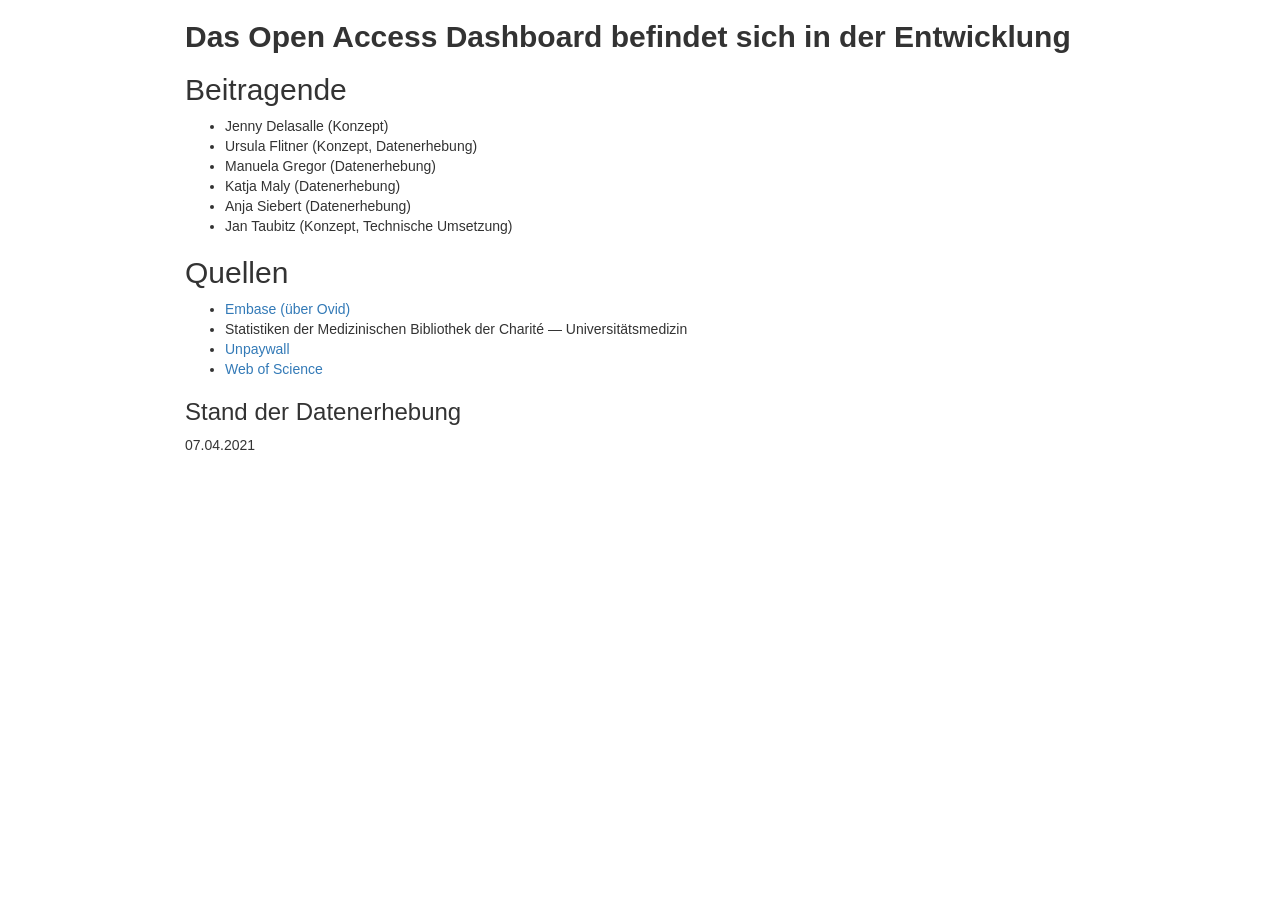
==== commit 0b9ce73b: "update about" ====
--- a/about.html
+++ b/about.html
@@ -11,7 +11,7 @@
 
 
 
-<title>about.utf8</title>
+<title>about</title>
 
 <script src="[data-uri]"></script>
 <script src="[data-uri]"></script>
@@ -20,6 +20,15 @@
 <script src="[data-uri]"></script>
 <script src="[data-uri]"></script>
 <script src="[data-uri]"></script>
+<style>h1 {font-size: 34px;}
+       h1.title {font-size: 38px;}
+       h2 {font-size: 30px;}
+       h3 {font-size: 24px;}
+       h4 {font-size: 18px;}
+       h5 {font-size: 16px;}
+       h6 {font-size: 12px;}
+       code {color: inherit; background-color: rgba(0, 0, 0, 0.04);}
+       pre:not([class]) { background-color: white }</style>
 <script src="[data-uri]"></script>
 <link href="data:text/css,%2Ehljs%2Dliteral%20%7B%0Acolor%3A%20%23990073%3B%0A%7D%0A%2Ehljs%2Dnumber%20%7B%0Acolor%3A%20%23099%3B%0A%7D%0A%2Ehljs%2Dcomment%20%7B%0Acolor%3A%20%23998%3B%0Afont%2Dstyle%3A%20italic%3B%0A%7D%0A%2Ehljs%2Dkeyword%20%7B%0Acolor%3A%20%23900%3B%0Afont%2Dweight%3A%20bold%3B%0A%7D%0A%2Ehljs%2Dstring%20%7B%0Acolor%3A%20%23d14%3B%0A%7D%0A" rel="stylesheet" />
 <script src="[data-uri]"></script>
@@ -34,11 +43,6 @@
     </style>
 
 <style type="text/css">code{white-space: pre;}</style>
-<style type="text/css">
-  pre:not([class]) {
-    background-color: white;
-  }
-</style>
 <script type="text/javascript">
 if (window.hljs) {
   hljs.configure({languages: []});
@@ -51,32 +55,6 @@
 
 
 
-<style type="text/css">
-h1 {
-  font-size: 34px;
-}
-h1.title {
-  font-size: 38px;
-}
-h2 {
-  font-size: 30px;
-}
-h3 {
-  font-size: 24px;
-}
-h4 {
-  font-size: 18px;
-}
-h5 {
-  font-size: 16px;
-}
-h6 {
-  font-size: 12px;
-}
-.table th:not([align]) {
-  text-align: left;
-}
-</style>
 
 
 
@@ -88,10 +66,6 @@
   margin-left: auto;
   margin-right: auto;
 }
-code {
-  color: inherit;
-  background-color: rgba(0, 0, 0, 0.04);
-}
 img {
   max-width:100%;
 }
@@ -106,6 +80,9 @@
 }
 summary {
   display: list-item;
+}
+pre code {
+  padding: 0;
 }
 </style>
 
@@ -119,7 +96,6 @@
   max-height: 500px;
   min-height: 44px;
   overflow-y: auto;
-  background: white;
   border: 1px solid #ddd;
   border-radius: 4px;
 }
@@ -183,26 +159,40 @@
 
 
 
-<div class="fluid-row" id="header">
-
-
-
-
-</div>
-
-
-<p><a href="https://medbib-charite.github.io/oa-dashboard/">zurück</a></p>
-<p><strong>Das Open Access Dashboard befindet sich in der Entwicklung</strong></p>
+<div id="header">
+
+
+
+
+</div>
+
+
+<div id="das-open-access-dashboard-befindet-sich-in-der-entwicklung" class="section level2">
+<h2><strong>Das Open Access Dashboard befindet sich in der Entwicklung</strong></h2>
+</div>
 <div id="beitragende" class="section level2">
 <h2>Beitragende</h2>
 <ul>
-<li>Ursula Flitner</li>
-<li>Manuela Gregor</li>
-<li>Jan Taubitz</li>
+<li>Jenny Delasalle (Konzept)</li>
+<li>Ursula Flitner (Konzept, Datenerhebung)</li>
+<li>Manuela Gregor (Datenerhebung)</li>
+<li>Katja Maly (Datenerhebung)</li>
+<li>Anja Siebert (Datenerhebung)</li>
+<li>Jan Taubitz (Konzept, Technische Umsetzung)</li>
 </ul>
 </div>
 <div id="quellen" class="section level2">
 <h2>Quellen</h2>
+<ul>
+<li><a href="http://ovidsp.ovid.com/autologin.html">Embase (über Ovid)</a></li>
+<li>Statistiken der Medizinischen Bibliothek der Charité — Universitätsmedizin</li>
+<li><a href="https://unpaywall.org">Unpaywall</a></li>
+<li><a href="https://www.webofscience.com/wos/woscc/basic-search">Web of Science</a></li>
+</ul>
+<div id="stand-der-datenerhebung" class="section level3">
+<h3>Stand der Datenerhebung</h3>
+<p>07.04.2021</p>
+</div>
 </div>
 
 
@@ -232,7 +222,7 @@
 
 $(document).ready(function () {
   $('.tabset-dropdown > .nav-tabs > li').click(function () {
-    $(this).parent().toggleClass('nav-tabs-open')
+    $(this).parent().toggleClass('nav-tabs-open');
   });
 });
 </script>
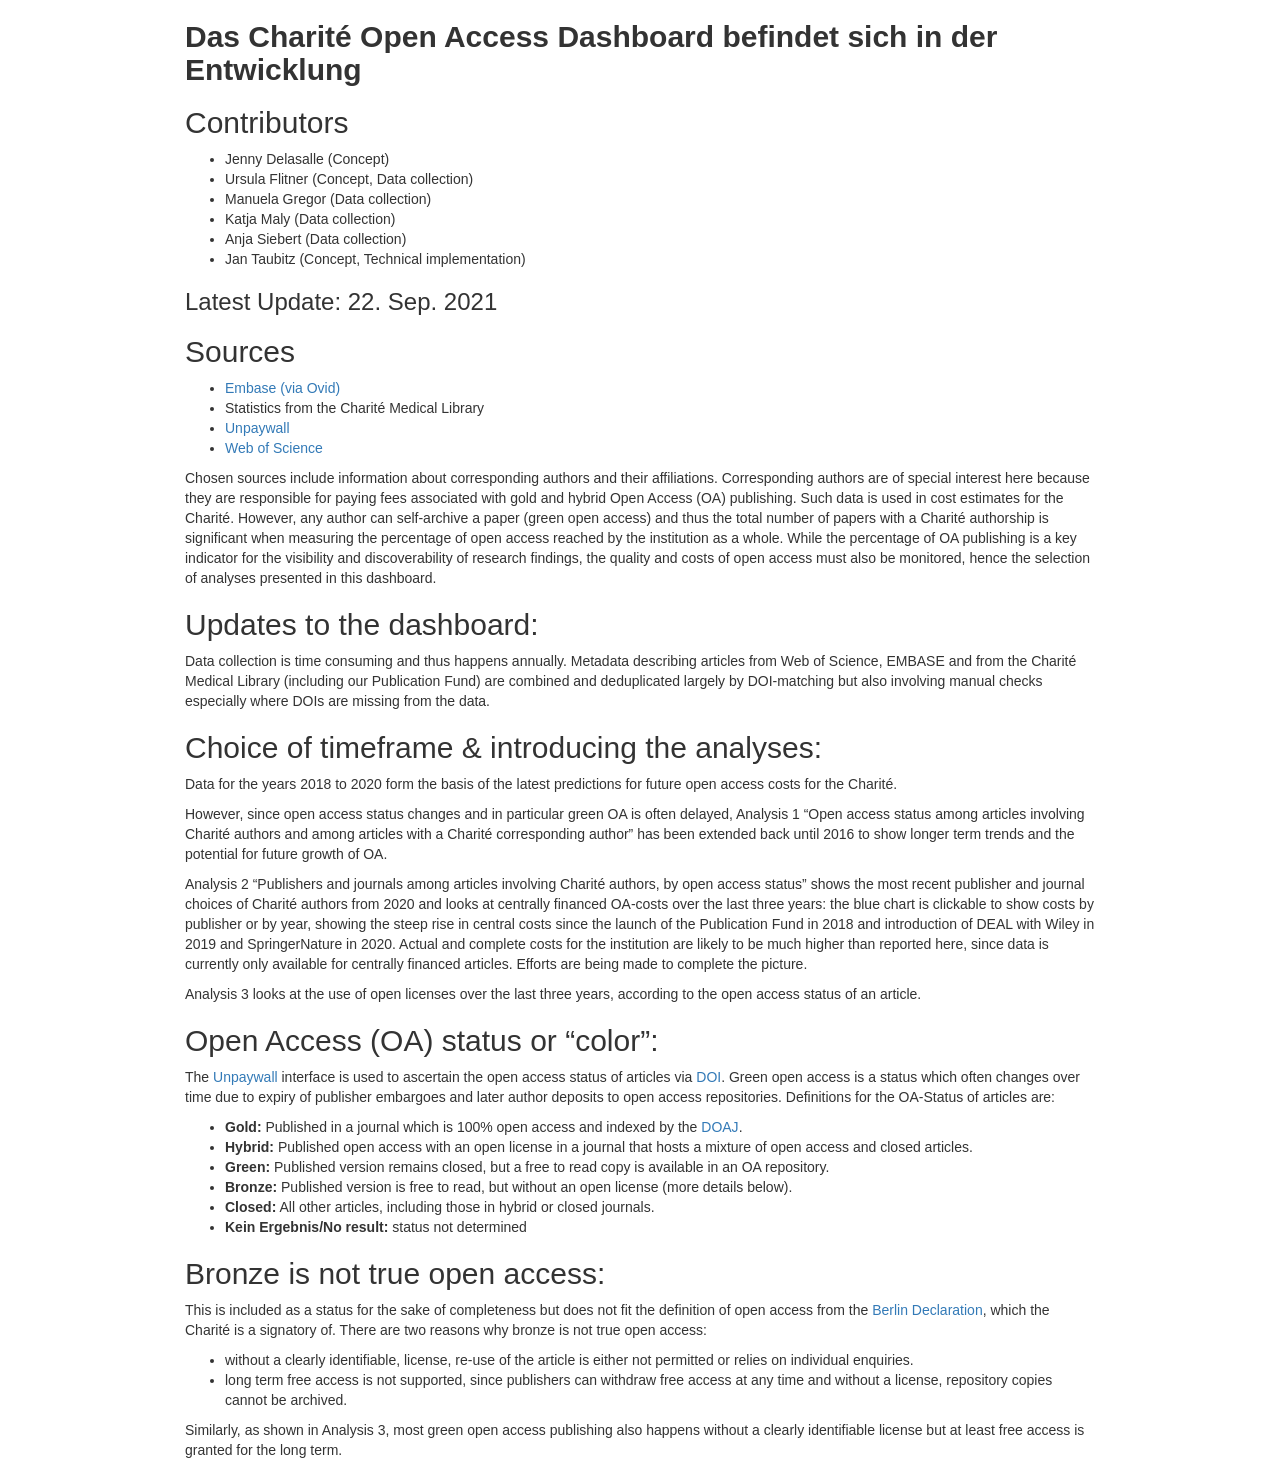
==== commit 0c5e1492: "translate dashboard to english" ====
--- a/about.html
+++ b/about.html
@@ -167,32 +167,64 @@
 </div>
 
 
-<div id="das-open-access-dashboard-befindet-sich-in-der-entwicklung" class="section level2">
-<h2><strong>Das Open Access Dashboard befindet sich in der Entwicklung</strong></h2>
-</div>
-<div id="beitragende" class="section level2">
-<h2>Beitragende</h2>
-<ul>
-<li>Jenny Delasalle (Konzept)</li>
-<li>Ursula Flitner (Konzept, Datenerhebung)</li>
-<li>Manuela Gregor (Datenerhebung)</li>
-<li>Katja Maly (Datenerhebung)</li>
-<li>Anja Siebert (Datenerhebung)</li>
-<li>Jan Taubitz (Konzept, Technische Umsetzung)</li>
-</ul>
-</div>
-<div id="quellen" class="section level2">
-<h2>Quellen</h2>
-<ul>
-<li><a href="http://ovidsp.ovid.com/autologin.html">Embase (über Ovid)</a></li>
-<li>Statistiken der Medizinischen Bibliothek der Charité — Universitätsmedizin</li>
+<div id="das-charité-open-access-dashboard-befindet-sich-in-der-entwicklung" class="section level2">
+<h2><strong>Das Charité Open Access Dashboard befindet sich in der Entwicklung</strong></h2>
+</div>
+<div id="contributors" class="section level2">
+<h2>Contributors</h2>
+<ul>
+<li>Jenny Delasalle (Concept)</li>
+<li>Ursula Flitner (Concept, Data collection)</li>
+<li>Manuela Gregor (Data collection)</li>
+<li>Katja Maly (Data collection)</li>
+<li>Anja Siebert (Data collection)</li>
+<li>Jan Taubitz (Concept, Technical implementation)</li>
+</ul>
+<div id="latest-update-22.-sep.-2021" class="section level3">
+<h3>Latest Update: 22. Sep. 2021</h3>
+</div>
+</div>
+<div id="sources" class="section level2">
+<h2>Sources</h2>
+<ul>
+<li><a href="http://ovidsp.ovid.com/autologin.html">Embase (via Ovid)</a></li>
+<li>Statistics from the Charité Medical Library</li>
 <li><a href="https://unpaywall.org">Unpaywall</a></li>
 <li><a href="https://www.webofscience.com/wos/woscc/basic-search">Web of Science</a></li>
 </ul>
-<div id="stand-der-datenerhebung" class="section level3">
-<h3>Stand der Datenerhebung</h3>
-<p>07.04.2021</p>
-</div>
+<p>Chosen sources include information about corresponding authors and their affiliations. Corresponding authors are of special interest here because they are responsible for paying fees associated with gold and hybrid Open Access (OA) publishing. Such data is used in cost estimates for the Charité. However, any author can self-archive a paper (green open access) and thus the total number of papers with a Charité authorship is significant when measuring the percentage of open access reached by the institution as a whole. While the percentage of OA publishing is a key indicator for the visibility and discoverability of research findings, the quality and costs of open access must also be monitored, hence the selection of analyses presented in this dashboard.</p>
+</div>
+<div id="updates-to-the-dashboard" class="section level2">
+<h2>Updates to the dashboard:</h2>
+<p>Data collection is time consuming and thus happens annually. Metadata describing articles from Web of Science, EMBASE and from the Charité Medical Library (including our Publication Fund) are combined and deduplicated largely by DOI-matching but also involving manual checks especially where DOIs are missing from the data.</p>
+</div>
+<div id="choice-of-timeframe-introducing-the-analyses" class="section level2">
+<h2>Choice of timeframe &amp; introducing the analyses:</h2>
+<p>Data for the years 2018 to 2020 form the basis of the latest predictions for future open access costs for the Charité.</p>
+<p>However, since open access status changes and in particular green OA is often delayed, Analysis 1 “Open access status among articles involving Charité authors and among articles with a Charité corresponding author” has been extended back until 2016 to show longer term trends and the potential for future growth of OA.</p>
+<p>Analysis 2 “Publishers and journals among articles involving Charité authors, by open access status” shows the most recent publisher and journal choices of Charité authors from 2020 and looks at centrally financed OA-costs over the last three years: the blue chart is clickable to show costs by publisher or by year, showing the steep rise in central costs since the launch of the Publication Fund in 2018 and introduction of DEAL with Wiley in 2019 and SpringerNature in 2020. Actual and complete costs for the institution are likely to be much higher than reported here, since data is currently only available for centrally financed articles. Efforts are being made to complete the picture.</p>
+<p>Analysis 3 looks at the use of open licenses over the last three years, according to the open access status of an article.</p>
+</div>
+<div id="open-access-oa-status-or-color" class="section level2">
+<h2>Open Access (OA) status or “color”:</h2>
+<p>The <a href="https://unpaywall.org/">Unpaywall</a> interface is used to ascertain the open access status of articles via <a href="LINK:%20https://www.doi.org/">DOI</a>. Green open access is a status which often changes over time due to expiry of publisher embargoes and later author deposits to open access repositories. Definitions for the OA-Status of articles are:</p>
+<ul>
+<li><strong>Gold:</strong> Published in a journal which is 100% open access and indexed by the <a href="https://doaj.org/">DOAJ</a>.</li>
+<li><strong>Hybrid:</strong> Published open access with an open license in a journal that hosts a mixture of open access and closed articles.</li>
+<li><strong>Green:</strong> Published version remains closed, but a free to read copy is available in an OA repository.</li>
+<li><strong>Bronze:</strong> Published version is free to read, but without an open license (more details below).</li>
+<li><strong>Closed:</strong> All other articles, including those in hybrid or closed journals.</li>
+<li><strong>Kein Ergebnis/No result:</strong> status not determined</li>
+</ul>
+</div>
+<div id="bronze-is-not-true-open-access" class="section level2">
+<h2>Bronze is not true open access:</h2>
+<p>This is included as a status for the sake of completeness but does not fit the definition of open access from the <a href="https://openaccess.mpg.de/Berlin-Declaration">Berlin Declaration</a>, which the Charité is a signatory of. There are two reasons why bronze is not true open access:</p>
+<ul>
+<li>without a clearly identifiable, license, re-use of the article is either not permitted or relies on individual enquiries.</li>
+<li>long term free access is not supported, since publishers can withdraw free access at any time and without a license, repository copies cannot be archived.</li>
+</ul>
+<p>Similarly, as shown in Analysis 3, most green open access publishing also happens without a clearly identifiable license but at least free access is granted for the long term.</p>
 </div>
 
 
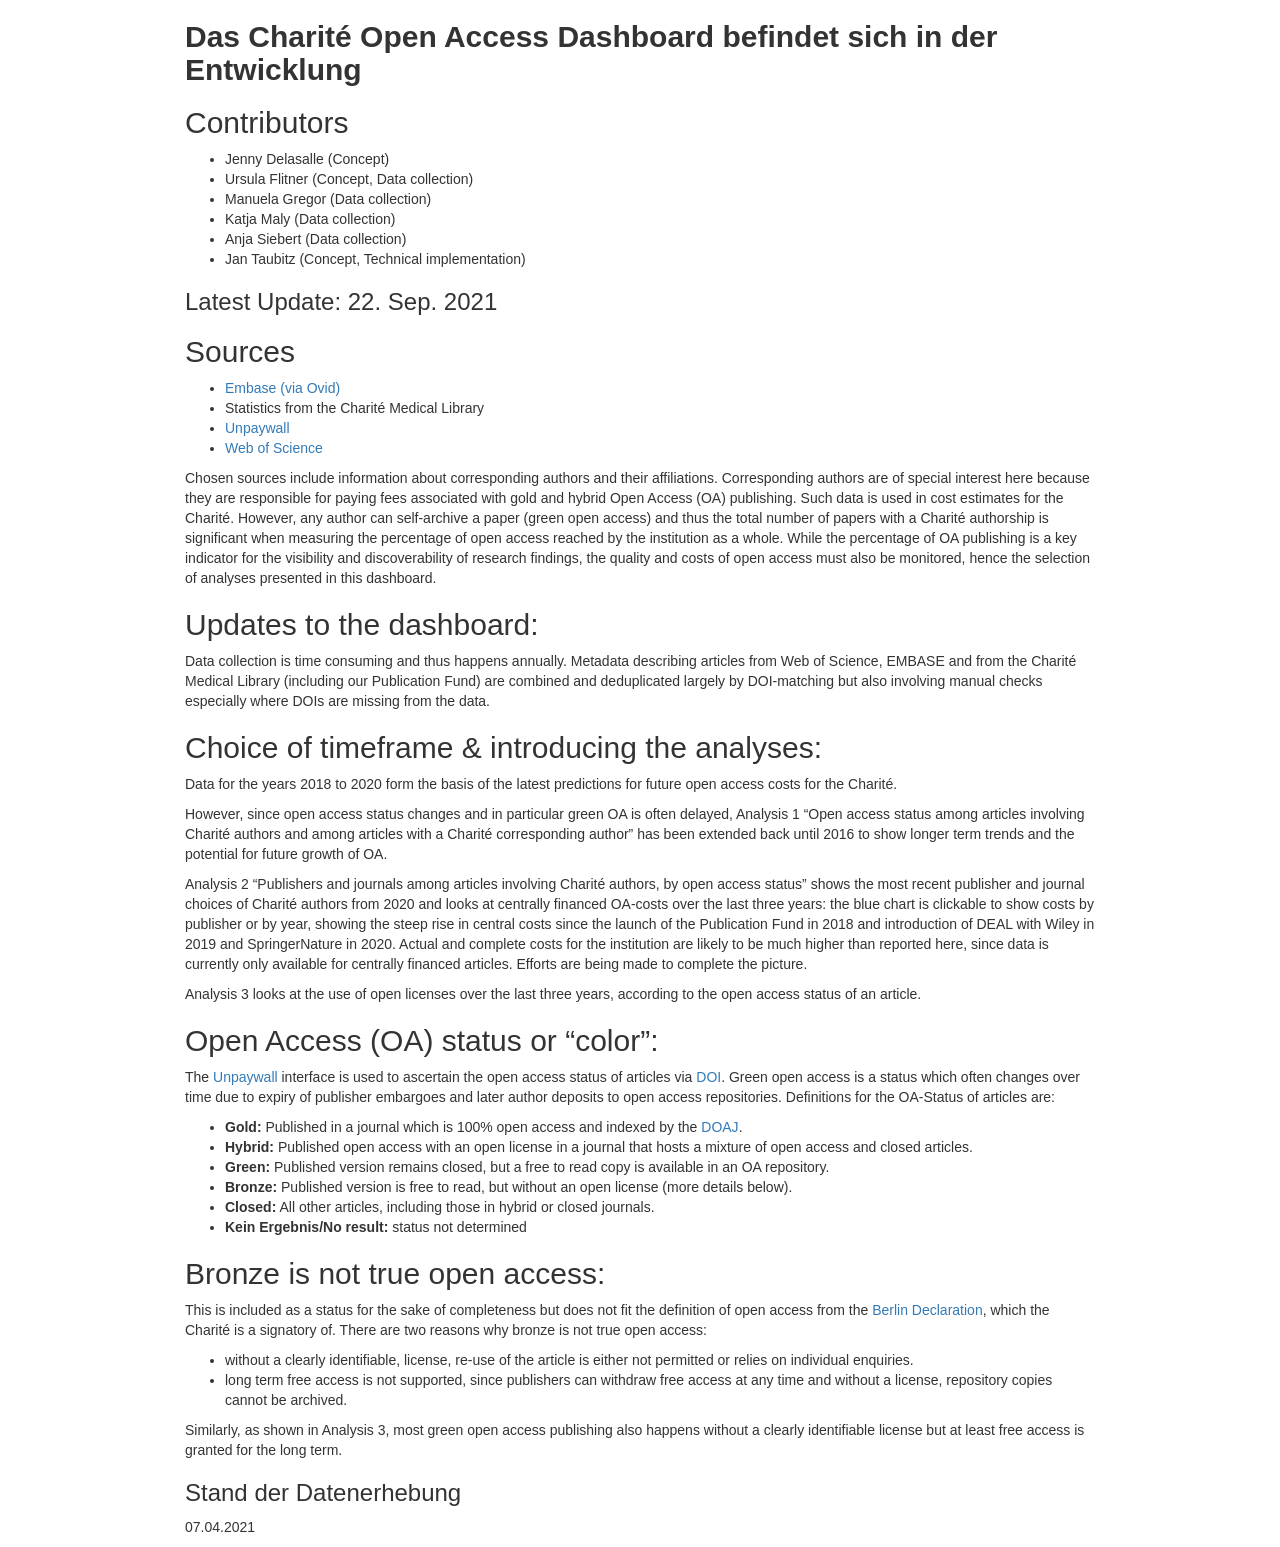
==== commit bf6909af: "typos" ====
--- a/about.html
+++ b/about.html
@@ -225,6 +225,10 @@
 <li>long term free access is not supported, since publishers can withdraw free access at any time and without a license, repository copies cannot be archived.</li>
 </ul>
 <p>Similarly, as shown in Analysis 3, most green open access publishing also happens without a clearly identifiable license but at least free access is granted for the long term.</p>
+<div id="stand-der-datenerhebung" class="section level3">
+<h3>Stand der Datenerhebung</h3>
+<p>07.04.2021</p>
+</div>
 </div>
 
 
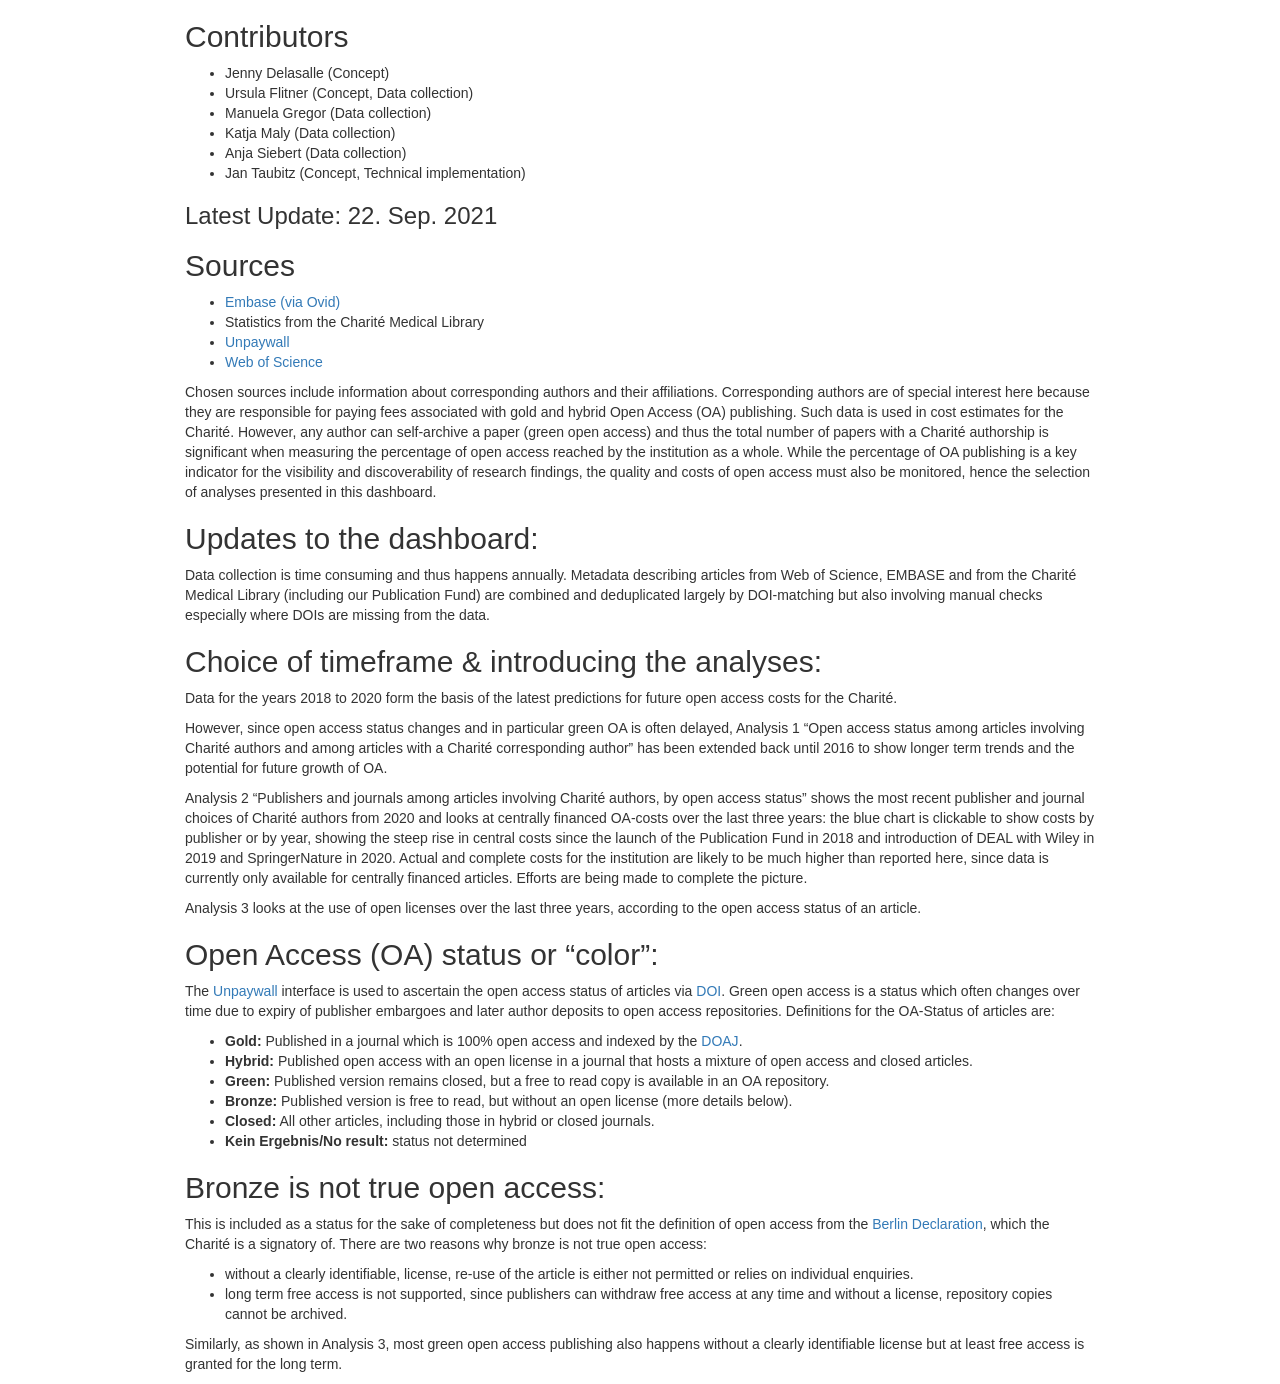
==== commit c39408af: "typos" ====
--- a/about.html
+++ b/about.html
@@ -167,9 +167,6 @@
 </div>
 
 
-<div id="das-charité-open-access-dashboard-befindet-sich-in-der-entwicklung" class="section level2">
-<h2><strong>Das Charité Open Access Dashboard befindet sich in der Entwicklung</strong></h2>
-</div>
 <div id="contributors" class="section level2">
 <h2>Contributors</h2>
 <ul>
@@ -225,10 +222,6 @@
 <li>long term free access is not supported, since publishers can withdraw free access at any time and without a license, repository copies cannot be archived.</li>
 </ul>
 <p>Similarly, as shown in Analysis 3, most green open access publishing also happens without a clearly identifiable license but at least free access is granted for the long term.</p>
-<div id="stand-der-datenerhebung" class="section level3">
-<h3>Stand der Datenerhebung</h3>
-<p>07.04.2021</p>
-</div>
 </div>
 
 
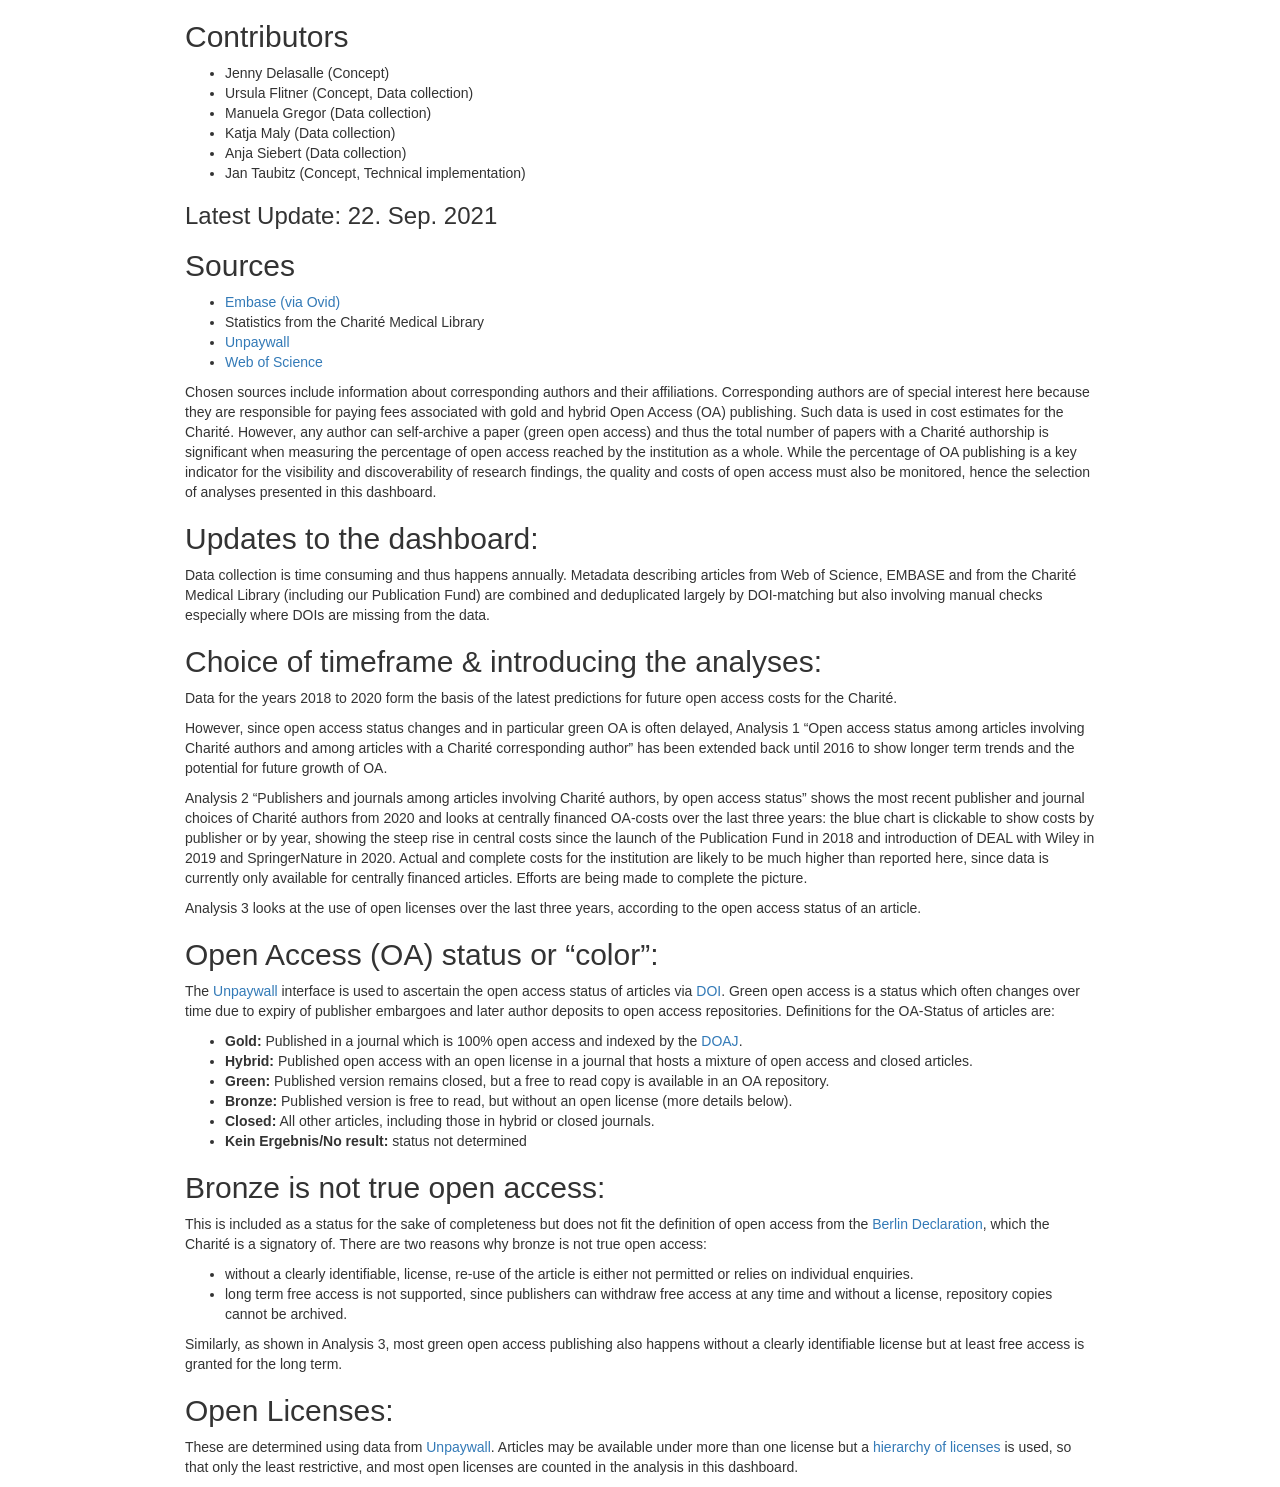
==== commit db3e5bc4: "introduction sentence" ====
--- a/about.html
+++ b/about.html
@@ -223,6 +223,10 @@
 </ul>
 <p>Similarly, as shown in Analysis 3, most green open access publishing also happens without a clearly identifiable license but at least free access is granted for the long term.</p>
 </div>
+<div id="open-licenses" class="section level2">
+<h2>Open Licenses:</h2>
+<p>These are determined using data from <a href="https://unpaywall.org/">Unpaywall</a>. Articles may be available under more than one license but a <a href="https://creativecommons.org/about/cclicenses/">hierarchy of licenses</a> is used, so that only the least restrictive, and most open licenses are counted in the analysis in this dashboard.</p>
+</div>
 
 
 
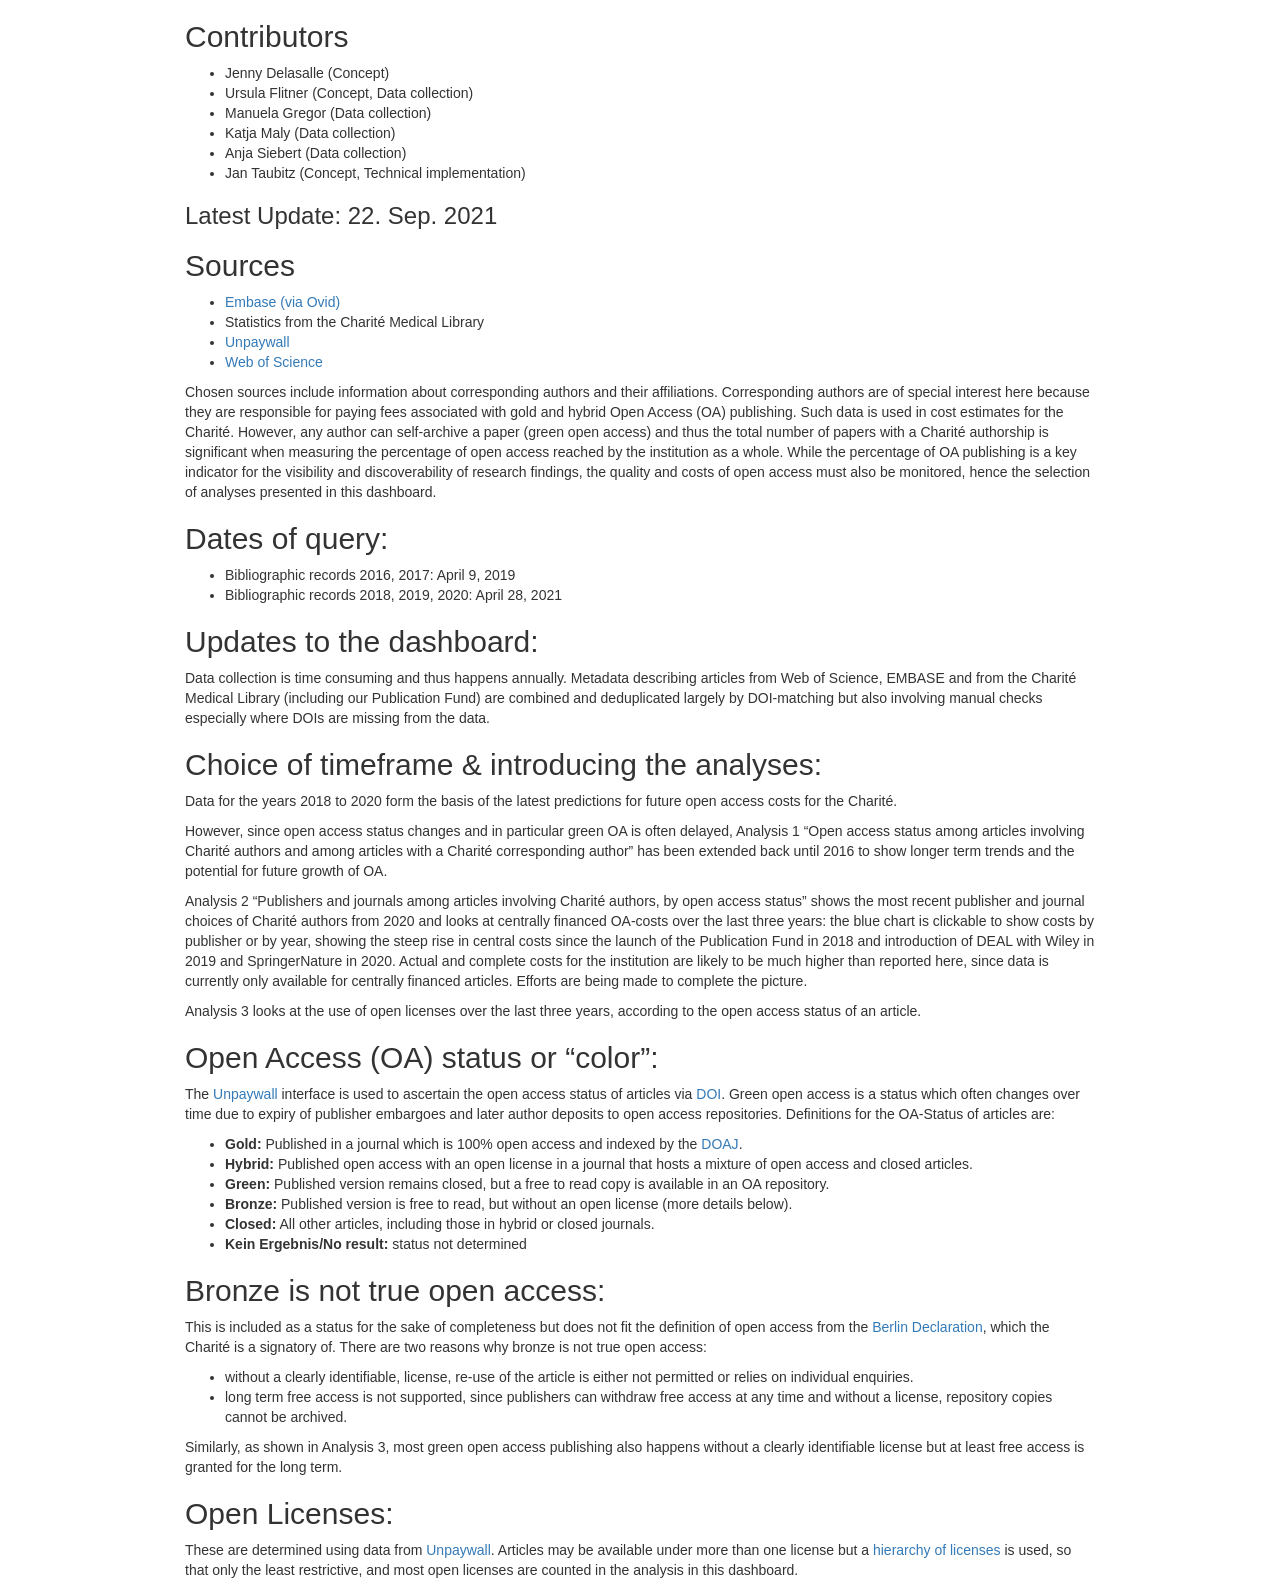
==== commit e5c3b050: "dates of query added" ====
--- a/about.html
+++ b/about.html
@@ -191,6 +191,13 @@
 </ul>
 <p>Chosen sources include information about corresponding authors and their affiliations. Corresponding authors are of special interest here because they are responsible for paying fees associated with gold and hybrid Open Access (OA) publishing. Such data is used in cost estimates for the Charité. However, any author can self-archive a paper (green open access) and thus the total number of papers with a Charité authorship is significant when measuring the percentage of open access reached by the institution as a whole. While the percentage of OA publishing is a key indicator for the visibility and discoverability of research findings, the quality and costs of open access must also be monitored, hence the selection of analyses presented in this dashboard.</p>
 </div>
+<div id="dates-of-query" class="section level2">
+<h2>Dates of query:</h2>
+<ul>
+<li>Bibliographic records 2016, 2017: April 9, 2019</li>
+<li>Bibliographic records 2018, 2019, 2020: April 28, 2021</li>
+</ul>
+</div>
 <div id="updates-to-the-dashboard" class="section level2">
 <h2>Updates to the dashboard:</h2>
 <p>Data collection is time consuming and thus happens annually. Metadata describing articles from Web of Science, EMBASE and from the Charité Medical Library (including our Publication Fund) are combined and deduplicated largely by DOI-matching but also involving manual checks especially where DOIs are missing from the data.</p>
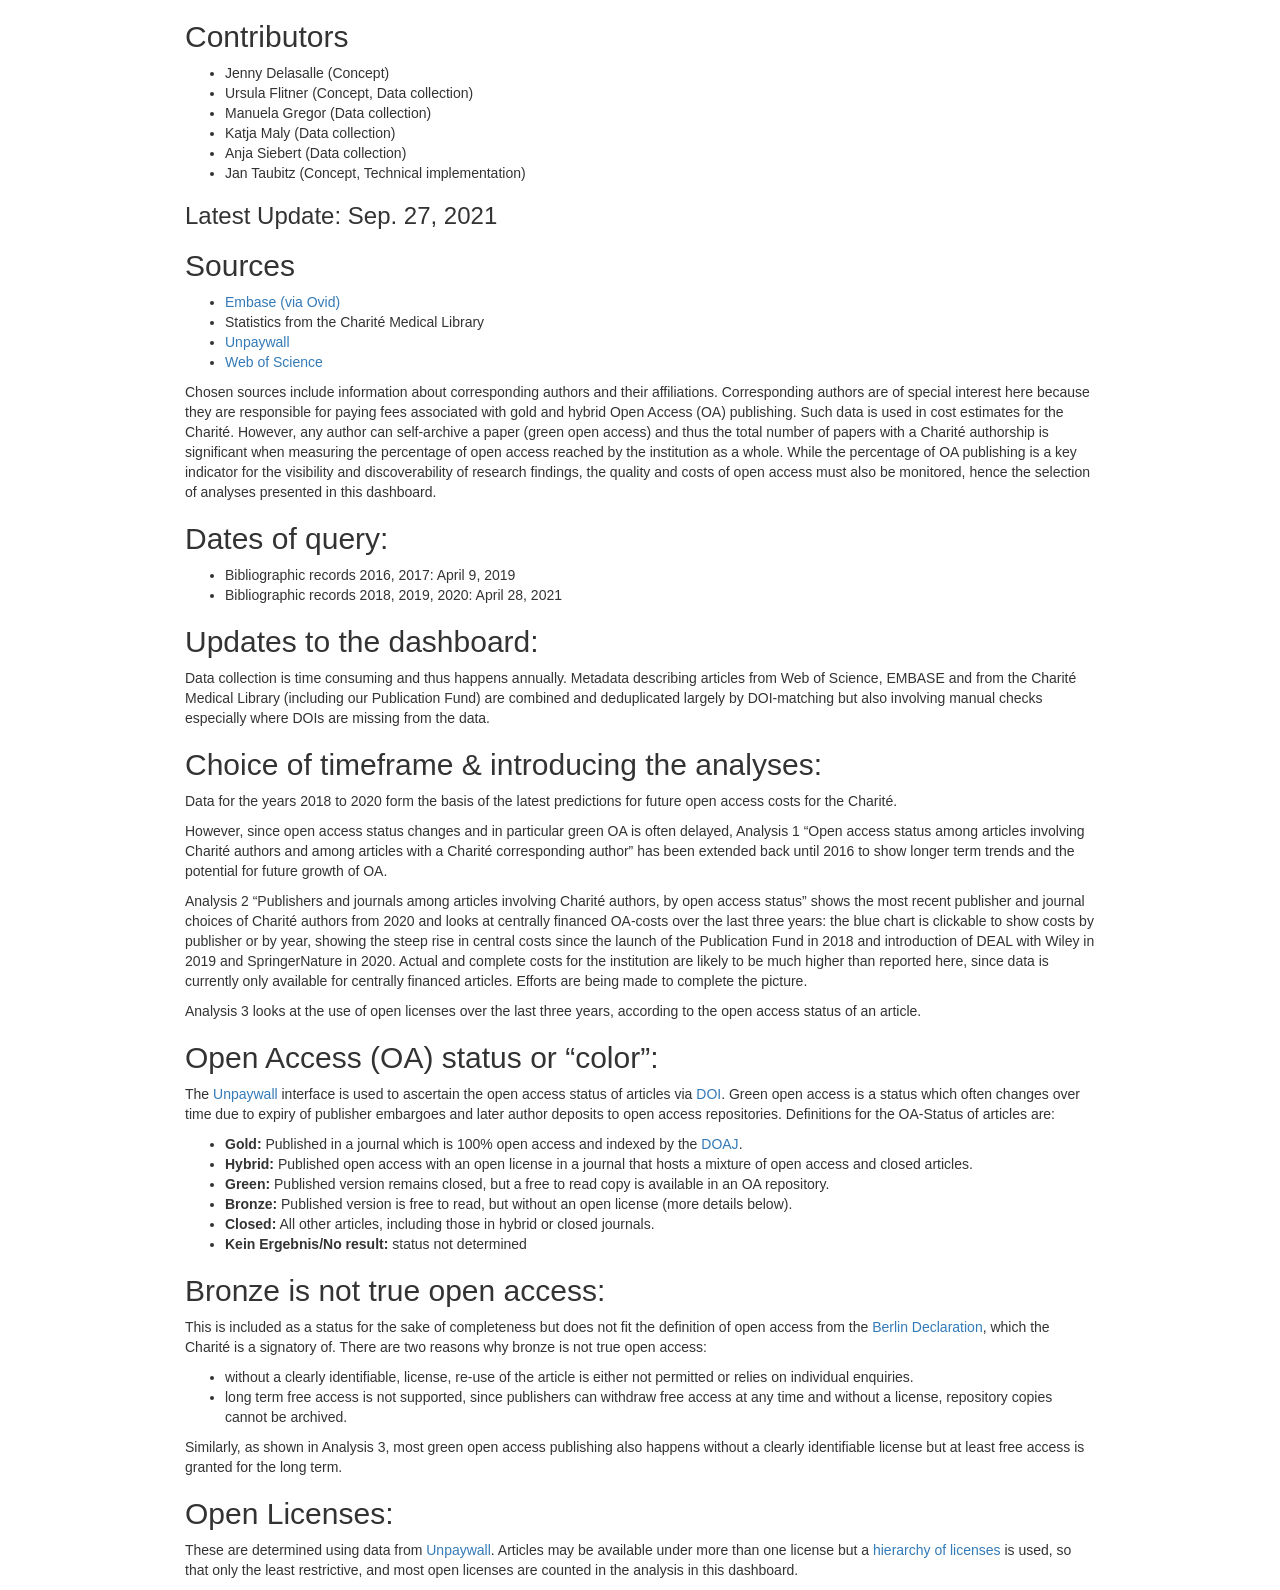
==== commit 96474ac1: "latest update updated" ====
--- a/about.html
+++ b/about.html
@@ -177,8 +177,8 @@
 <li>Anja Siebert (Data collection)</li>
 <li>Jan Taubitz (Concept, Technical implementation)</li>
 </ul>
-<div id="latest-update-22.-sep.-2021" class="section level3">
-<h3>Latest Update: 22. Sep. 2021</h3>
+<div id="latest-update-sep.-27-2021" class="section level3">
+<h3>Latest Update: Sep. 27, 2021</h3>
 </div>
 </div>
 <div id="sources" class="section level2">
